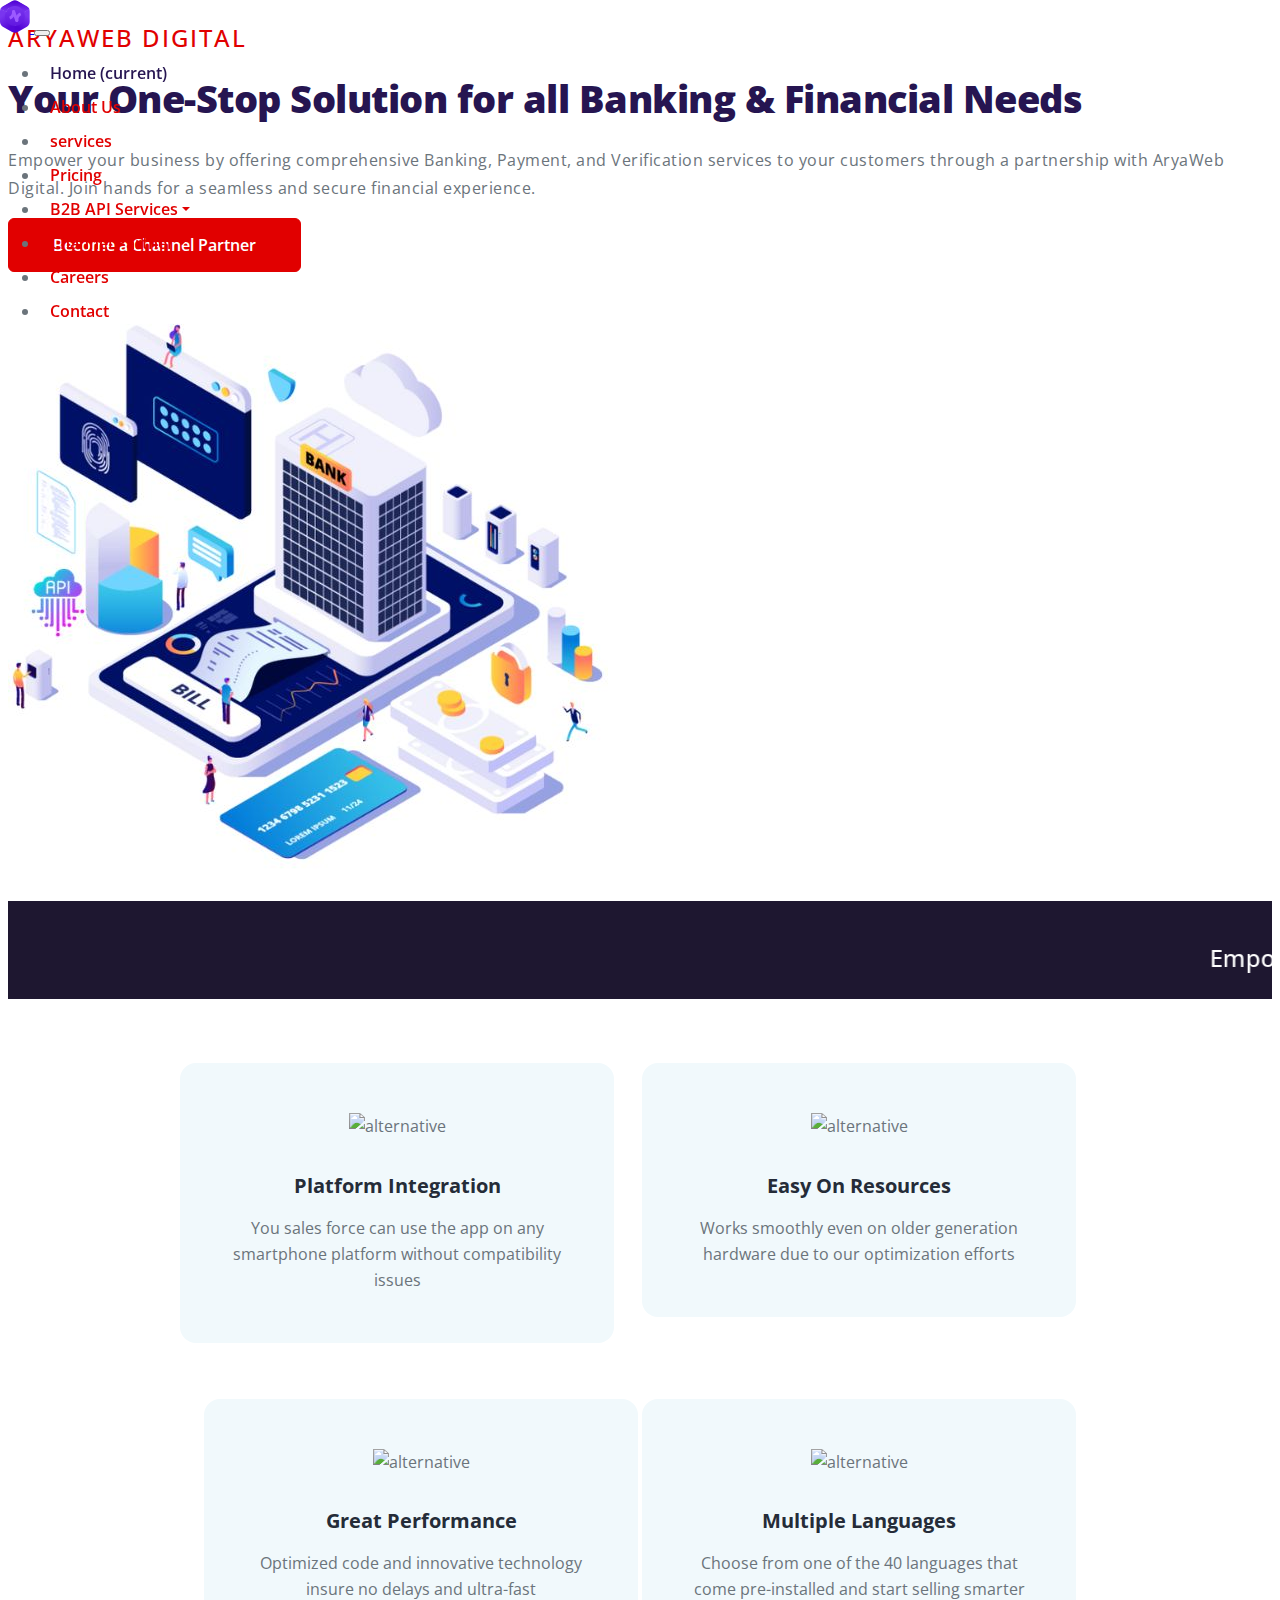
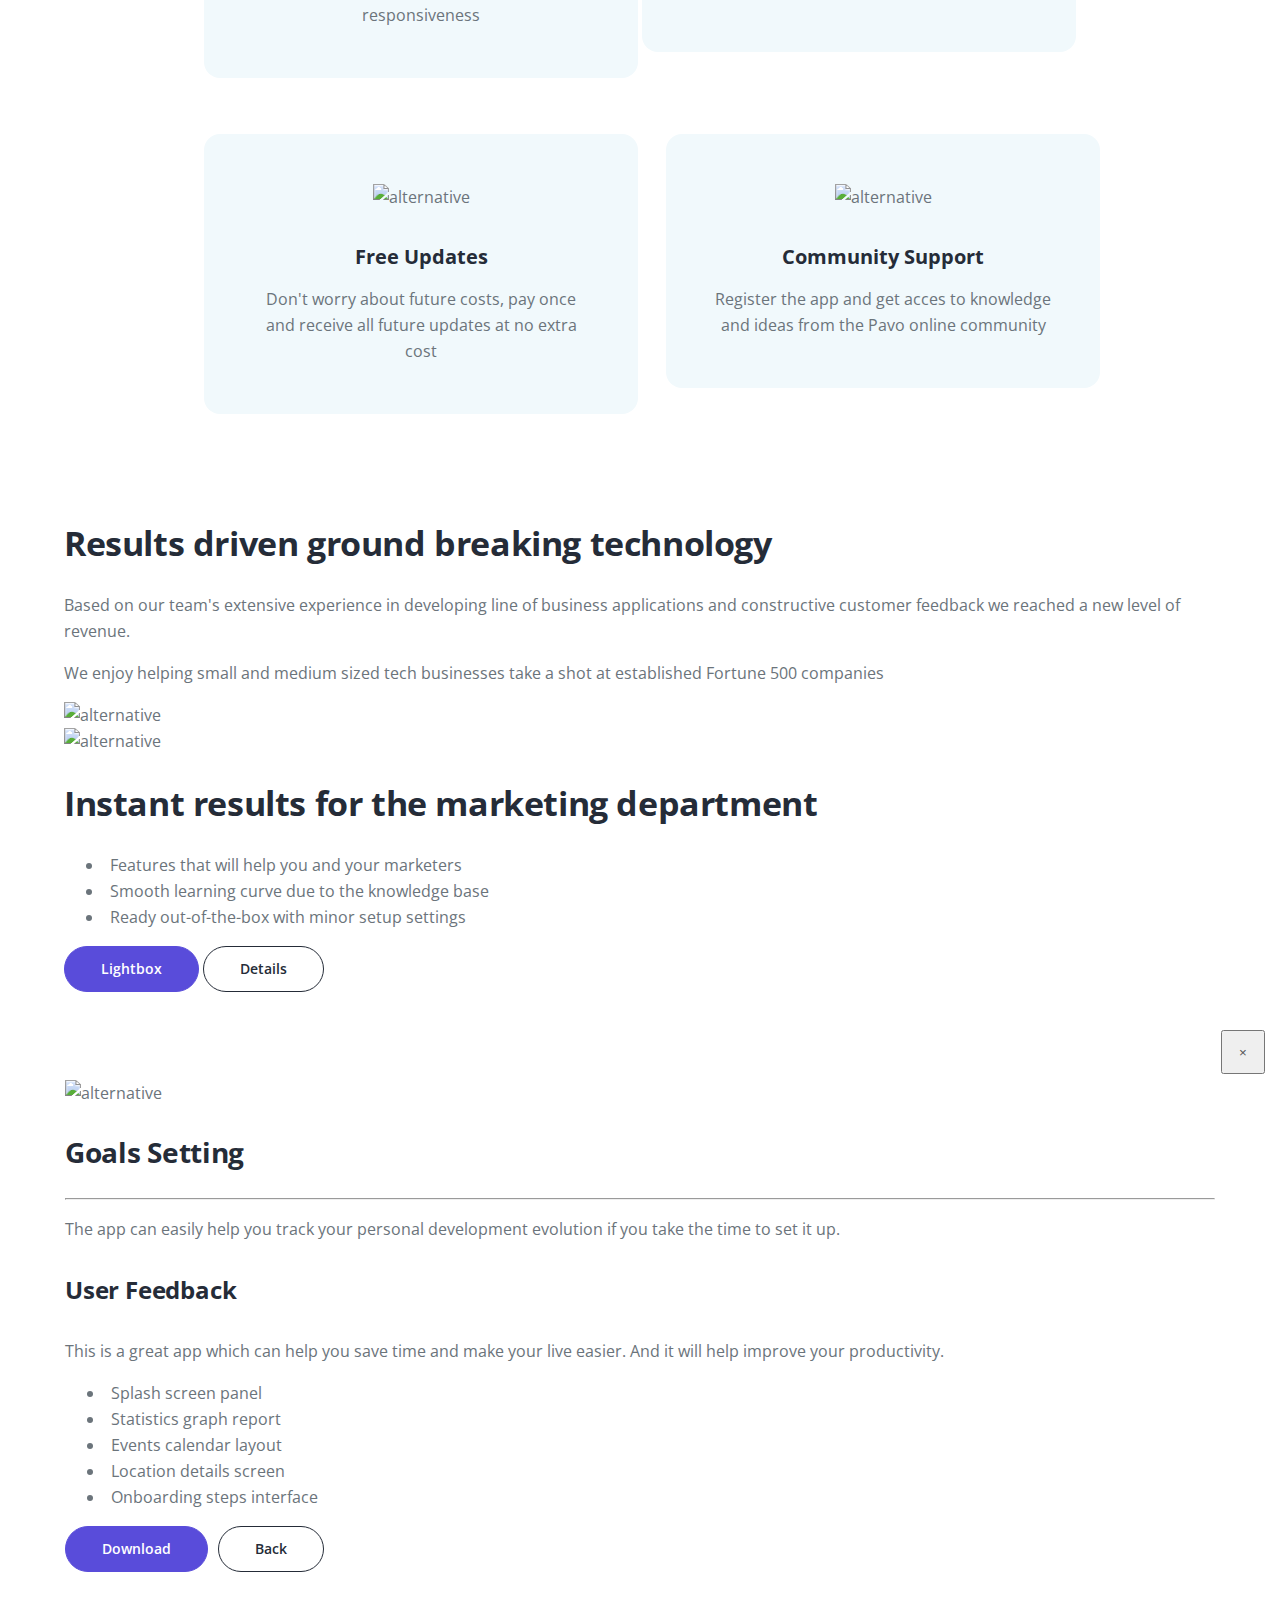
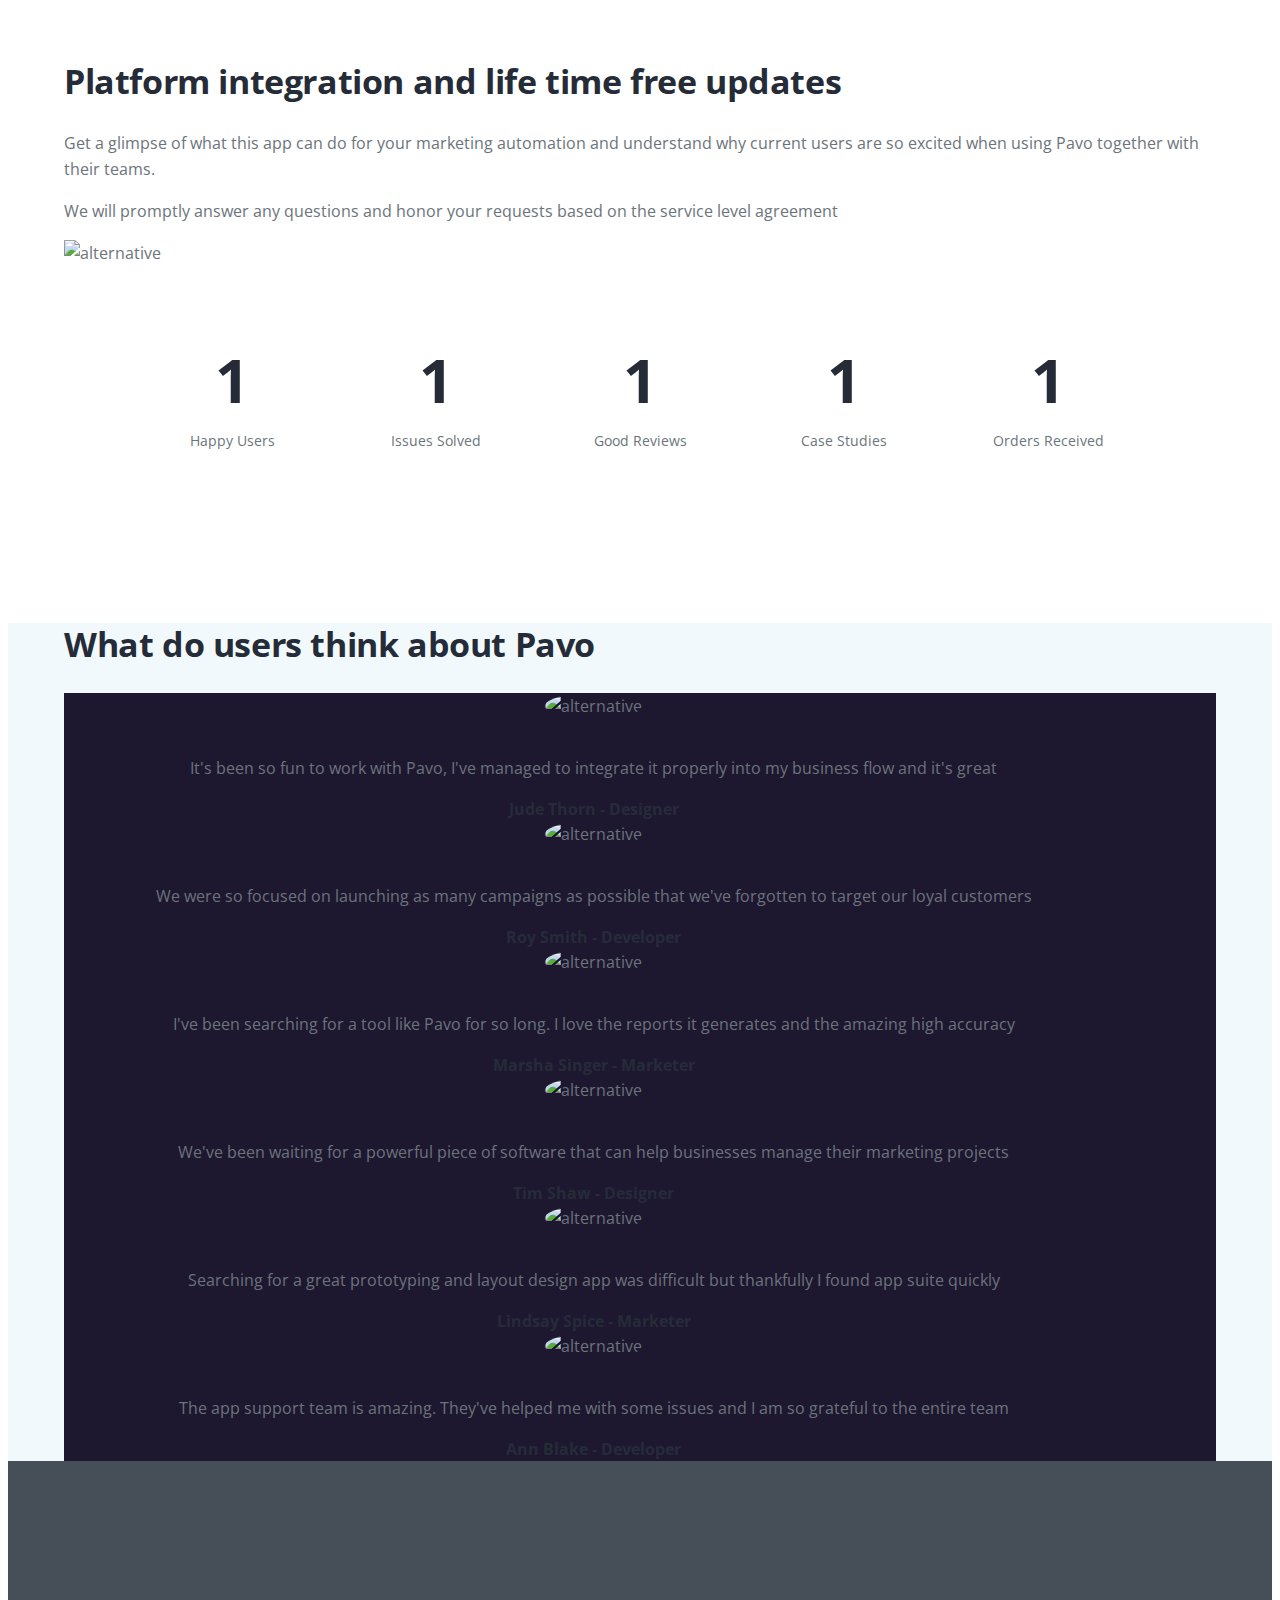
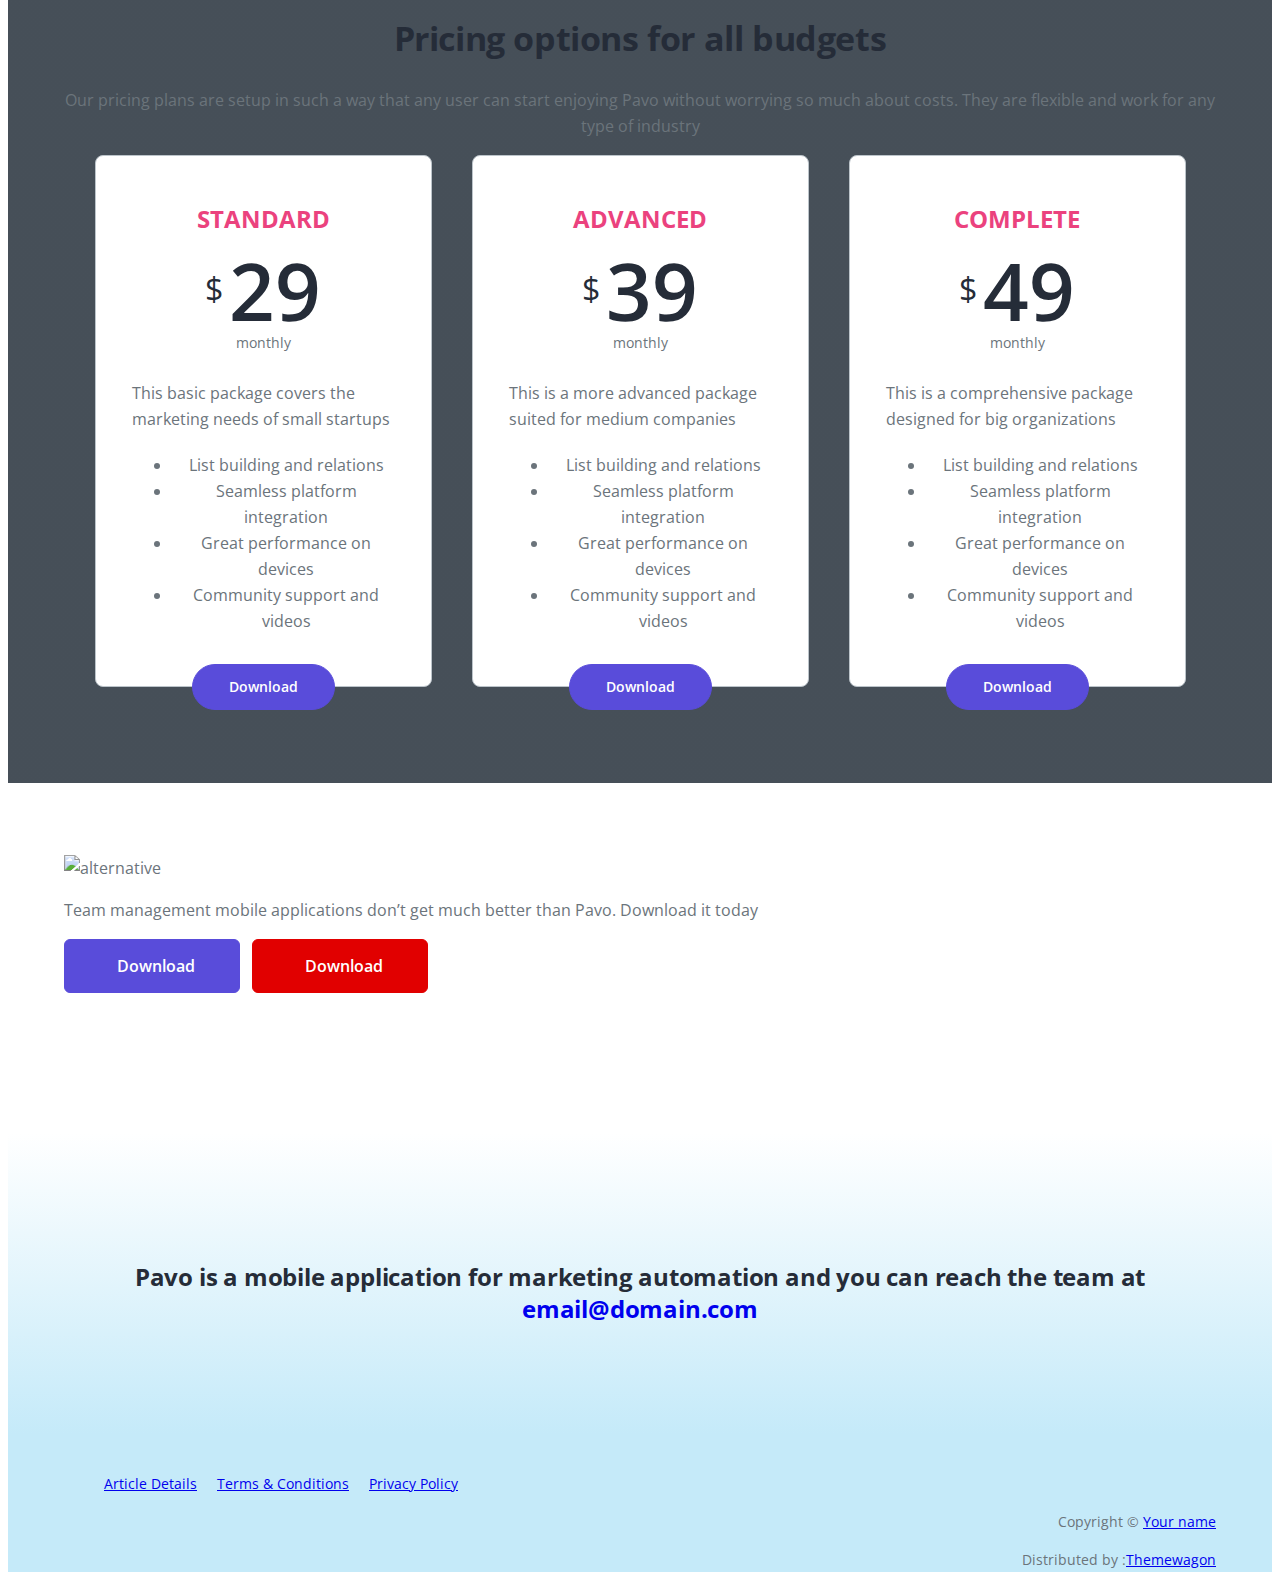
==== index.html @ b7ae52fc "fix : fix the header" ====
<!DOCTYPE html>
<html lang="en">
    <head>
        <meta charset="utf-8" />
        <meta name="viewport" content="width=device-width, initial-scale=1, shrink-to-fit=no" />
        <!-- SEO Meta Tags -->
        <meta name="description" content="Pavo is a mobile app Tailwind CSS HTML template created to help you present benefits, features and information about mobile apps in order to convince visitors to download them" />
        <meta name="author" content="Your name" />
        <!-- OG Meta Tags to improve the way the post looks when you share the page on Facebook, Twitter, LinkedIn -->
        <meta property="og:site_name" content="" /> <!-- website name -->
        <meta property="og:site" content="" /> <!-- website link -->
        <meta property="og:title" content="" /> <!-- title shown in the actual shared post -->
        <meta property="og:description" content="" /> <!-- description shown in the actual shared post -->
        <meta property="og:image" content="" /> <!-- image link, make sure it's jpg -->
        <meta property="og:url" content="" /> <!-- where do you want your post to link to -->
        <meta name="twitter:card" content="summary_large_image" /> <!-- to have large image post format in Twitter -->

        <!-- Webpage Title -->
        <title>Pavo Webpage Title</title>

        <!-- Styles -->
        <link rel="preconnect" href="https://fonts.gstatic.com" />
        <link href="https://fonts.googleapis.com/css2?family=Open+Sans:ital,wght@0,400;0,600;0,700;1,400&display=swap" rel="stylesheet" />
        <link href="css/fontawesome-all.css" rel="stylesheet" />
        <link href="https://unpkg.com/tailwindcss@^2/dist/tailwind.min.css" rel="stylesheet" />
        
        <link href="css/swiper.css" rel="stylesheet" />
        <link href="css/magnific-popup.css" rel="stylesheet" />
        <link href="css/styles.css" rel="stylesheet" />

        <!-- Favicon  -->
        <link rel="icon" href="images/favicon.png" />
    </head>
    <body data-spy="scroll" data-target=".fixed-top">

        <!-- Navigation -->
        <nav class=" fixed-top">
            <div class="sm:px-4 lg:px-8 py-5 flex flex-wrap bg-white items-center justify-between lg:flex-nowrap shadow-lg">
                <!-- Text Logo - Use this if you don't have a graphic logo -->
                <!-- <a class="text-gray-800 font-semibold text-3xl leading-4 no-underline page-scroll" href="index.html">Pavo</a> -->
                <!-- Image Logo -->
                <a class="inline-block mr-4 py-0.5 text-xl whitespace-nowrap hover:no-underline focus:no-underline" href="index.html">
                    <img src="images/logo.svg" alt="alternative" class="h-8" />
                </a>

                <button class="background-transparent border border-solid p-1 border-red-700 rounded text-xl leading-none hover:no-underline focus:no-underline lg:hidden lg:text-gray-500" type="button" data-toggle="offcanvas">
                    <span class="navbar-toggler-icon inline-block w-8 h-8 align-middle"></span>
                </button>

                <div class="navbar-collapse offcanvas-collapse lg:flex lg:flex-grow lg:items-center" id="navbarsExampleDefault">
                    <ul class="pl-0 mt-3 mb-2 ml-auto flex text-sm flex-col list-none lg:mt-0 lg:mb-0 lg:flex-row">
                        <li>
                            <a class="nav-link page-scroll active" href="#header">Home <span class="sr-only">(current)</span></a>
                        </li>
                        <li>
                            <a class="nav-link page-scroll" href="#features">About Us</a>
                        </li>
                        <li>
                            <a class="nav-link page-scroll" href="#details">services</a>
                        </li>
                        <li>
                            <a class="nav-link page-scroll" href="#pricing">Pricing</a>
                        </li>
                        <li class="dropdown">
                            <a class="nav-link dropdown-toggle" href="#" id="dropdown01" data-toggle="dropdown" aria-haspopup="true" aria-expanded="false">B2B API Services</a>
                            <div class="dropdown-menu" aria-labelledby="dropdown01">
                                <a class="dropdown-item page-scroll" href="article.html">Article Details</a>
                                <div class="dropdown-divider"></div>
                                <a class="dropdown-item page-scroll" href="terms.html">Terms Conditions</a>
                                <div class="dropdown-divider"></div>
                                <a class="dropdown-item page-scroll" href="privacy.html">Privacy Policy</a>
                            </div>
                        </li>
                        <li class="dropdown">
                            <a class="nav-link dropdown-toggle" href="#" id="dropdown01" data-toggle="dropdown" aria-haspopup="true" aria-expanded="false">Channel Partner</a>
                            <div class="dropdown-menu" aria-labelledby="dropdown01">
                                <a class="dropdown-item page-scroll" href="article.html">Article Details</a>
                                <div class="dropdown-divider"></div>
                                <a class="dropdown-item page-scroll" href="terms.html">Terms Conditions</a>
                                <div class="dropdown-divider"></div>
                                <a class="dropdown-item page-scroll" href="privacy.html">Privacy Policy</a>
                            </div>
                        </li>
                        <li>
                            <a class="nav-link page-scroll" href="#download">Careers</a>
                        </li>
                        <li>
                            <a class="nav-link page-scroll" href="contact.html">Contact</a>
                        </li>
                    </ul>
                </div> <!-- end of navbar-collapse -->
            </div> <!-- end of container -->
        </nav> <!-- end of navbar -->
        <!-- end of navigation -->

        <!-- Header -->
        <header id="header" class=" py-28 text-center  lg:text-left">
            <div class="max-w-screen-xl mx-auto px-4 flex flex-col justify-center items-center sm:px-8 lg:grid lg:grid-cols-2 lg:gap-x-8">
                <div class="  xl:mr-12">
                    <p class="p-title">AryaWeb Digital</p>
                    <h1 class="h1-large mb-5">Your One-Stop Solution for all Banking & Financial Needs</h1>
                    <p class="p-large mb-8">Empower your business by offering comprehensive Banking, Payment, and Verification services to your customers through a partnership with AryaWeb Digital. Join hands for a seamless and secure financial experience.</p>
                    <a class="btn-solid-lg secondary" href="apply-for-toshani-channel-partner/index.html">Become a Channel Partner</a>
                </div>
                <div class="xl:text-right">
                    <img class="inline" src="images/hero.jpg" alt="alternative" />
                </div>
            </div> <!-- end of container -->
        </header> <!-- end of header -->
        <!-- end of header -->


        <!-- Introduction -->
             <div class="slider-container flex items-center">
                <marquee class="marquee"> <p class="">
                    <span>Empowering Banks and Merchant Aggregators with Comprehensive Payment Solutions across India</span>
                  </p></marquee>
             </div>
        <!-- end of introduction -->


        <!-- Features -->
        <div id="features" class="cards-1">
            <div class="container px-4 sm:px-8 xl:px-4">

                <!-- Card -->
                <div class="card">
                    <div class="card-image">
                        <img src="images/features-icon-1.svg" alt="alternative" />
                    </div>
                    <div class="card-body">
                        <h5 class="card-title">Platform Integration</h5>
                        <p class="mb-4">You sales force can use the app on any smartphone platform without compatibility issues</p>
                    </div>
                </div>
                <!-- end of card -->

                <!-- Card -->
                <div class="card">
                    <div class="card-image">
                        <img src="images/features-icon-2.svg" alt="alternative" />
                    </div>
                    <div class="card-body">
                        <h5 class="card-title">Easy On Resources</h5>
                        <p class="mb-4">Works smoothly even on older generation hardware due to our optimization efforts</p>
                    </div>
                </div>
                <!-- end of card -->

                <!-- Card -->
                <div class="card">
                    <div class="card-image">
                        <img src="images/features-icon-3.svg" alt="alternative" />
                    </div>
                    <div class="card-body">
                        <h5 class="card-title">Great Performance</h5>
                        <p class="mb-4">Optimized code and innovative technology insure no delays and ultra-fast responsiveness</p>
                    </div>
                </div>
                <!-- end of card -->

                <!-- Card -->
                <div class="card">
                    <div class="card-image">
                        <img src="images/features-icon-4.svg" alt="alternative" />
                    </div>
                    <div class="card-body">
                        <h5 class="card-title">Multiple Languages</h5>
                        <p class="mb-4">Choose from one of the 40 languages that come pre-installed and start selling smarter</p>
                    </div>
                </div>
                <!-- end of card -->

                <!-- Card -->
                <div class="card">
                    <div class="card-image">
                        <img src="images/features-icon-5.svg" alt="alternative" />
                    </div>
                    <div class="card-body">
                        <h5 class="card-title">Free Updates</h5>
                        <p class="mb-4">Don't worry about future costs, pay once and receive all future updates at no extra cost</p>
                    </div>
                </div>
                <!-- end of card -->

                <!-- Card -->
                <div class="card">
                    <div class="card-image">
                        <img src="images/features-icon-6.svg" alt="alternative" />
                    </div>
                    <div class="card-body">
                        <h5 class="card-title">Community Support</h5>
                        <p class="mb-4">Register the app and get acces to knowledge and ideas from the Pavo online community</p>
                    </div>
                </div>
                <!-- end of card -->

            </div> <!-- end of container -->
        </div> <!-- end of cards-1 -->
        <!-- end of features -->


        <!-- Details 1 -->
        <div id="details" class="pt-12 pb-16 lg:pt-16">
            <div class="container px-4 sm:px-8 lg:grid lg:grid-cols-12 lg:gap-x-12">
                <div class="lg:col-span-5">
                    <div class="mb-16 lg:mb-0 xl:mt-16">
                        <h2 class="mb-6">Results driven ground breaking technology</h2>
                        <p class="mb-4">Based on our team's extensive experience in developing line of business applications and constructive customer feedback we reached a new level of revenue.</p>
                        <p class="mb-4">We enjoy helping small and medium sized tech businesses take a shot at established Fortune 500 companies</p>
                    </div>
                </div> <!-- end of col -->
                <div class="lg:col-span-7">
                    <div class="xl:ml-14">
                        <img class="inline" src="images/details-1.jpg" alt="alternative" />
                    </div>
                </div> <!-- end of col -->
            </div> <!-- end of container -->
        </div>
        <!-- end of details 1 -->


        <!-- Details 2 -->
        <div class="py-24">
            <div class="container px-4 sm:px-8 lg:grid lg:grid-cols-12 lg:gap-x-12">
                <div class="lg:col-span-7">
                    <div class="mb-12 lg:mb-0 xl:mr-14">
                        <img class="inline" src="images/details-2.jpg" alt="alternative" />
                    </div>
                </div> <!-- end of col -->
                <div class="lg:col-span-5">
                    <div class="xl:mt-12">
                        <h2 class="mb-6">Instant results for the marketing department</h2>
                        <ul class="list mb-7 space-y-2">
                            <li class="flex">
                                <i class="fas fa-chevron-right"></i>
                                <div>Features that will help you and your marketers</div>
                            </li>
                            <li class="flex">
                                <i class="fas fa-chevron-right"></i>
                                <div>Smooth learning curve due to the knowledge base</div>
                            </li>
                            <li class="flex">
                                <i class="fas fa-chevron-right"></i>
                                <div>Ready out-of-the-box with minor setup settings</div>
                            </li>
                        </ul>
                        <a class="btn-solid-reg popup-with-move-anim mr-1.5" href="#details-lightbox">Lightbox</a>
                        <a class="btn-outline-reg" href="article.html">Details</a>
                    </div>
                </div> <!-- end of col -->
            </div> <!-- end of container -->
        </div>
        <!-- end of details 2 -->


        <!-- Details Lightbox -->
        <!-- Lightbox -->
        <div id="details-lightbox" class="lightbox-basic zoom-anim-dialog mfp-hide">
            <div class="lg:grid lg:grid-cols-12 lg:gap-x-8">
                <button title="Close (Esc)" type="button" class="mfp-close x-button">×</button>
                <div class="lg:col-span-8">
                    <div class="mb-12 text-center lg:mb-0 lg:text-left xl:mr-6">
                        <img class="inline rounded-lg" src="images/details-lightbox.jpg" alt="alternative" />
                    </div>
                </div> <!-- end of col -->
                <div class="lg:col-span-4">
                    <h3 class="mb-2">Goals Setting</h3>
                    <hr class="w-11 h-0.5 mt-0.5 mb-4 ml-0 border-none bg-indigo-600" />
                    <p>The app can easily help you track your personal development evolution if you take the time to set it up.</p>
                    <h4 class="mt-7 mb-2.5">User Feedback</h4>
                    <p class="mb-4">This is a great app which can help you save time and make your live easier. And it will help improve your productivity.</p>
                    <ul class="list mb-6 space-y-2">
                        <li class="flex">
                            <i class="fas fa-chevron-right"></i>
                            <div>Splash screen panel</div>
                        </li>
                        <li class="flex">
                            <i class="fas fa-chevron-right"></i>
                            <div>Statistics graph report</div>
                        </li>
                        <li class="flex">
                            <i class="fas fa-chevron-right"></i>
                            <div>Events calendar layout</div>
                        </li>
                        <li class="flex">
                            <i class="fas fa-chevron-right"></i>
                            <div>Location details screen</div>
                        </li>
                        <li class="flex">
                            <i class="fas fa-chevron-right"></i>
                            <div>Onboarding steps interface</div>
                        </li>
                    </ul>
                    <a class="btn-solid-reg mfp-close page-scroll" href="#download">Download</a>
                    <button class="btn-outline-reg mfp-close as-button" type="button">Back</button>
                </div> <!-- end of col -->
            </div> <!-- end of row -->
        </div> <!-- end of lightbox-basic -->
        <!-- end of lightbox -->
        <!-- end of details lightbox -->


        <!-- Details 3 -->
        <div class="pt-16 pb-12">
            <div class="container px-4 sm:px-8 lg:grid lg:grid-cols-12 lg:gap-x-12">
                <div class="lg:col-span-5">
                    <div class="mb-16 lg:mb-0 xl:mt-16">
                        <h2 class="mb-6">Platform integration and life time free updates</h2>
                        <p class="mb-4">Get a glimpse of what this app can do for your marketing automation and understand why current users are so excited when using Pavo
                            together with their teams.</p>
                        <p class="mb-4">We will promptly answer any questions and honor your requests based on the service level agreement</p>
                    </div>
                </div> <!-- end of col -->
                <div class="lg:col-span-7">
                    <div class="ml-14">
                        <img class="inline" src="images/details-3.jpg" alt="alternative" />
                    </div>
                </div> <!-- end of col -->
            </div> <!-- end of container -->
        </div>
        <!-- end of details 3 -->


        <!-- Statistics -->
        <div class="counter">
            <div class="container px-4 sm:px-8">
                
                <!-- Counter -->
                <div id="counter">
                    <div class="cell">
                        <div class="counter-value number-count" data-count="231">1</div>
                        <p class="counter-info">Happy Users</p>
                    </div>
                    <div class="cell">
                        <div class="counter-value number-count" data-count="385">1</div>
                        <p class="counter-info">Issues Solved</p>
                    </div>
                    <div class="cell">
                        <div class="counter-value number-count" data-count="159">1</div>
                        <p class="counter-info">Good Reviews</p>
                    </div>
                    <div class="cell">
                        <div class="counter-value number-count" data-count="127">1</div>
                        <p class="counter-info">Case Studies</p>
                    </div>
                    <div class="cell">
                        <div class="counter-value number-count" data-count="211">1</div>
                        <p class="counter-info">Orders Received</p>
                    </div>
                </div>
                <!-- end of counter -->

            </div> <!-- end of container -->
        </div> <!-- end of counter -->
        <!-- end of statistics -->


        <!-- Testimonials -->
        <div class="slider-1 py-32 bg-gray">
            <div class="container px-4 sm:px-8">
                <h2 class="mb-12 text-center lg:max-w-xl lg:mx-auto">What do users think about Pavo</h2>

                <!-- Card Slider -->
                <div class="slider-container">
                    <div class="swiper-container card-slider">
                        <div class="swiper-wrapper">
                            
                            <!-- Slide -->
                            <div class="swiper-slide">
                                <div class="card">
                                    <img class="card-image" src="images/testimonial-1.jpg" alt="alternative" />
                                    <div class="card-body">
                                        <p class="italic mb-3">It's been so fun to work with Pavo, I've managed to integrate it properly into my business flow and it's great</p>
                                        <p class="testimonial-author">Jude Thorn - Designer</p>
                                    </div>
                                </div>
                            </div> <!-- end of swiper-slide -->
                            <!-- end of slide -->

                            <!-- Slide -->
                            <div class="swiper-slide">
                                <div class="card">
                                    <img class="card-image" src="images/testimonial-2.jpg" alt="alternative" />
                                    <div class="card-body">
                                        <p class="italic mb-3">We were so focused on launching as many campaigns as possible that we've forgotten to target our loyal customers</p>
                                        <p class="testimonial-author">Roy Smith - Developer</p>
                                    </div>
                                </div>
                            </div> <!-- end of swiper-slide -->
                            <!-- end of slide -->

                            <!-- Slide -->
                            <div class="swiper-slide">
                                <div class="card">
                                    <img class="card-image" src="images/testimonial-3.jpg" alt="alternative" />
                                    <div class="card-body">
                                        <p class="italic mb-3">I've been searching for a tool like Pavo for so long. I love the reports it generates and the amazing high accuracy</p>
                                        <p class="testimonial-author">Marsha Singer - Marketer</p>
                                    </div>
                                </div>
                            </div> <!-- end of swiper-slide -->
                            <!-- end of slide -->

                            <!-- Slide -->
                            <div class="swiper-slide">
                                <div class="card">
                                    <img class="card-image" src="images/testimonial-4.jpg" alt="alternative" />
                                    <div class="card-body">
                                        <p class="italic mb-3">We've been waiting for a powerful piece of software that can help businesses manage their marketing projects</p>
                                        <p class="testimonial-author">Tim Shaw - Designer</p>
                                    </div>
                                </div>
                            </div> <!-- end of swiper-slide -->
                            <!-- end of slide -->

                            <!-- Slide -->
                            <div class="swiper-slide">
                                <div class="card">
                                    <img class="card-image" src="images/testimonial-5.jpg" alt="alternative" />
                                    <div class="card-body">
                                        <p class="italic mb-3">Searching for a great prototyping and layout design app was difficult but thankfully I found app suite quickly</p>
                                        <p class="testimonial-author">Lindsay Spice - Marketer</p>
                                    </div>
                                </div>
                            </div> <!-- end of swiper-slide -->
                            <!-- end of slide -->

                            <!-- Slide -->
                            <div class="swiper-slide">
                                <div class="card">
                                    <img class="card-image" src="images/testimonial-6.jpg" alt="alternative" />
                                    <div class="card-body">
                                        <p class="italic mb-3">The app support team is amazing. They've helped me with some issues and I am so grateful to the entire team</p>
                                        <p class="testimonial-author">Ann Blake - Developer</p>
                                    </div>
                                </div>
                            </div> <!-- end of swiper-slide -->
                            <!-- end of slide -->

                        </div> <!-- end of swiper-wrapper -->

                        <!-- Add Arrows -->
                        <div class="swiper-button-next"></div>
                        <div class="swiper-button-prev"></div>
                        <!-- end of add arrows -->

                    </div> <!-- end of swiper-container -->
                </div> <!-- end of slider-container -->
                <!-- end of card slider -->

            </div> <!-- end of container -->
        </div> <!-- end of slider-1 -->
        <!-- end of testimonials -->


        <!-- Pricing -->
        <div id="pricing" class="cards-2">
            <div class="absolute bottom-0 h-40 w-full bg-white"></div>
            <div class="container px-4 pb-px sm:px-8">
                <h2 class="mb-2.5 text-white lg:max-w-xl lg:mx-auto">Pricing options for all budgets</h2>
                <p class="mb-16 text-white lg:max-w-3xl lg:mx-auto"> Our pricing plans are setup in such a way that any user can start enjoying Pavo without worrying so much about costs. They are flexible and work for any type of industry </p>

                <!-- Card-->
                <div class="card">
                    <div class="card-body">
                        <div class="card-title">STANDARD</div>
                        <div class="price"><span class="currency">$</span><span class="value">29</span></div>
                        <div class="frequency">monthly</div>
                        <p>This basic package covers the marketing needs of small startups</p>
                        <ul class="list mb-7 space-y-2 text-left">
                            <li class="flex">
                                <i class="fas fa-chevron-right"></i>
                                <div>List building and relations</div>
                            </li>
                            <li class="flex">
                                <i class="fas fa-chevron-right"></i>
                                <div>Seamless platform integration</div>
                            </li>
                            <li class="flex">
                                <i class="fas fa-chevron-right"></i>
                                <div>Great performance on devices</div>
                            </li>
                            <li class="flex">
                                <i class="fas fa-chevron-right"></i>
                                <div>Community support and videos</div>
                            </li>
                        </ul>
                        <div class="button-wrapper">
                            <a class="btn-solid-reg page-scroll" href="#download">Download</a>
                        </div>
                    </div>
                </div> <!-- end of card -->
                <!-- end of card -->

                <!-- Card-->
                <div class="card">
                    <div class="card-body">
                        <div class="card-title">ADVANCED</div>
                        <div class="price"><span class="currency">$</span><span class="value">39</span></div>
                        <div class="frequency">monthly</div>
                        <p>This is a more advanced package suited for medium companies</p>
                        <ul class="list mb-7 space-y-2 text-left">
                            <li class="flex">
                                <i class="fas fa-chevron-right"></i>
                                <div>List building and relations</div>
                            </li>
                            <li class="flex">
                                <i class="fas fa-chevron-right"></i>
                                <div>Seamless platform integration</div>
                            </li>
                            <li class="flex">
                                <i class="fas fa-chevron-right"></i>
                                <div>Great performance on devices</div>
                            </li>
                            <li class="flex">
                                <i class="fas fa-chevron-right"></i>
                                <div>Community support and videos</div>
                            </li>
                        </ul>
                        <div class="button-wrapper">
                            <a class="btn-solid-reg page-scroll" href="#download">Download</a>
                        </div>
                    </div>
                </div> <!-- end of card -->
                <!-- end of card -->

                <!-- Card-->
                <div class="card">
                    <div class="card-body">
                        <div class="card-title">COMPLETE</div>
                        <div class="price"><span class="currency">$</span><span class="value">49</span></div>
                        <div class="frequency">monthly</div>
                        <p>This is a comprehensive package designed for big organizations</p>
                        <ul class="list mb-7 text-left space-y-2">
                            <li class="flex">
                                <i class="fas fa-chevron-right"></i>
                                <div>List building and relations</div>
                            </li>
                            <li class="flex">
                                <i class="fas fa-chevron-right"></i>
                                <div>Seamless platform integration</div>
                            </li>
                            <li class="flex">
                                <i class="fas fa-chevron-right"></i>
                                <div>Great performance on devices</div>
                            </li>
                            <li class="flex">
                                <i class="fas fa-chevron-right"></i>
                                <div>Community support and videos</div>
                            </li>
                        </ul>
                        <div class="button-wrapper">
                            <a class="btn-solid-reg page-scroll" href="#download">Download</a>
                        </div>
                    </div>
                </div> <!-- end of card -->
                <!-- end of card -->

            </div> <!-- end of container -->
        </div> <!-- end of cards-2 -->
        <!-- end of pricing -->


        <!-- Conclusion -->
        <div id="download" class="basic-5">
            <div class="container px-4 sm:px-8 lg:grid lg:grid-cols-2">
                <div class="mb-16 lg:mb-0">
                    <img src="images/conclusion-smartphone.png" alt="alternative" />
                </div>
                <div class="lg:mt-24 xl:mt-44 xl:ml-12">
                    <p class="mb-9 text-gray-800 text-3xl leading-10">Team management mobile applications don’t get much better than Pavo. Download it today</p>
                    <a class="btn-solid-lg" href="#your-link"><i class="fab fa-apple"></i>Download</a>
                    <a class="btn-solid-lg secondary" href="#your-link"><i class="fab fa-google-play"></i>Download</a>
                </div>
            </div> <!-- end of container -->
        </div> <!-- end of basic-5 -->
        <!-- end of conclusion -->


        <!-- Footer -->
        <div class="footer">
            <div class="container px-4 sm:px-8">
                <h4 class="mb-8 lg:max-w-3xl lg:mx-auto">Pavo is a mobile application for marketing automation and you can reach the team at <a class="text-indigo-600 hover:text-gray-500" href="mailto:email@domain.com">email@domain.com</a></h4>
                <div class="social-container">
                    <span class="fa-stack">
                        <a href="#your-link">
                            <i class="fas fa-circle fa-stack-2x"></i>
                            <i class="fab fa-facebook-f fa-stack-1x"></i>
                        </a>
                    </span>
                    <span class="fa-stack">
                        <a href="#your-link">
                            <i class="fas fa-circle fa-stack-2x"></i>
                            <i class="fab fa-twitter fa-stack-1x"></i>
                        </a>
                    </span>
                    <span class="fa-stack">
                        <a href="#your-link">
                            <i class="fas fa-circle fa-stack-2x"></i>
                            <i class="fab fa-pinterest-p fa-stack-1x"></i>
                        </a>
                    </span>
                    <span class="fa-stack">
                        <a href="#your-link">
                            <i class="fas fa-circle fa-stack-2x"></i>
                            <i class="fab fa-instagram fa-stack-1x"></i>
                        </a>
                    </span>
                    <span class="fa-stack">
                        <a href="#your-link">
                            <i class="fas fa-circle fa-stack-2x"></i>
                            <i class="fab fa-youtube fa-stack-1x"></i>
                        </a>
                    </span>
                </div> <!-- end of social-container -->
            </div> <!-- end of container -->
        </div> <!-- end of footer -->
        <!-- end of footer -->


        <!-- Copyright -->
        <div class="copyright">
            <div class="container px-4 sm:px-8 lg:grid lg:grid-cols-3">
                <ul class="mb-4 list-unstyled p-small">
                    <li class="mb-2"><a href="article.html">Article Details</a></li>
                    <li class="mb-2"><a href="terms.html">Terms & Conditions</a></li>
                    <li class="mb-2"><a href="privacy.html">Privacy Policy</a></li>
                </ul>
                <p class="pb-2 p-small statement">Copyright © <a href="#your-link" class="no-underline">Your name</a></p>

                <p class="pb-2 p-small statement">Distributed by :<a href="https://themewagon.com/" class="no-underline">Themewagon</a></p>
            </div> 

        <!-- end of container -->
        </div> <!-- end of copyright -->
        <!-- end of copyright -->


        <!-- Scripts -->
        <script src="js/jquery.min.js"></script> <!-- jQuery for JavaScript plugins -->
        <script src="js/jquery.easing.min.js"></script> <!-- jQuery Easing for smooth scrolling between anchors -->
        <script src="js/swiper.min.js"></script> <!-- Swiper for image and text sliders -->
        <script src="js/jquery.magnific-popup.js"></script> <!-- Magnific Popup for lightboxes -->
        <script src="js/scripts.js"></script> <!-- Custom scripts -->
    </body>
</html>
---- css/styles.css ----
/* Description: Master CSS file */

/*****************************************
Table Of Contents:
- General Styles
- Navigation
- Header
- Features
- Details Lightbox
- Statistics
- Testimonials
- Pricing
- Conclusion
- Footer
- Copyright
- Back To Top Button
- Media Queries
******************************************/

/*****************************************
Colors:
- Backgrounds - light gray #f1f9fc
- Buttons, icons - purple #594cda
- Buttons, icons - red #eb427e
- Headings text - black #252c38
- Body text - dark gray #6b747b
******************************************/

/**************************/
/*     General Styles     */
/**************************/

body,
p {
    color: #6b747b;
    font: 400 1rem/1.625rem "Open Sans", sans-serif;
}

h1 {
    color: #252c38;
    font-weight: 700;
    font-size: 2.5rem;
    line-height: 3.125rem;
    letter-spacing: -0.5px;
}

h2 {
    color: #252c38;
    font-weight: 700;
    font-size: 2.125rem;
    line-height: 2.625rem;
    letter-spacing: -0.4px;
}

h3 {
    color: #252c38;
    font-weight: 700;
    font-size: 1.75rem;
    line-height: 2.25rem;
    letter-spacing: -0.3px;
}

h4 {
    color: #252c38;
    font-weight: 700;
    font-size: 1.5rem;
    line-height: 2rem;
    letter-spacing: -0.2px;
}

h5 {
    color: #252c38;
    font-weight: 700;
    font-size: 1.25rem;
    line-height: 1.625rem;
}

h6 {
    color: #252c38;
    font-weight: 700;
    font-size: 1rem;
    line-height: 1.375rem;
}

.h1-large {
    font-size: 2.5rem;
    line-height: 3.5rem;
    font-weight: 900;
    color: #261551;
}

.p-large {
    font-size: 1rem;
    line-height: 1.75rem;
    letter-spacing: 0.5px;
    
}
.p-title{
    font-size: 1.5rem;
    line-height: 1.75rem;
    margin-bottom: 8px;
    letter-spacing: 2px;
    color: #E10000;
    text-transform: uppercase;
    font-weight: 500;
}
.p-small {
    font-size: 0.875rem;
    line-height: 1.5rem;
}

.bg-gray {
    background-color: #f1f9fc;
}

.container {
    margin-left: auto;
    margin-right: auto;
}

.btn-solid-reg {
    display: inline-block;
    padding: 1.375rem 2.25rem 1.375rem 2.25rem;
    border: 1px solid #594cda;
    border-radius: 32px;
    background-color: #594cda;
    color: #ffffff;
    font-weight: 600;
    font-size: 0.875rem;
    line-height: 0;
    text-decoration: none;
    transition: all 0.2s;
}

.btn-solid-reg:hover {
    border: 1px solid #594cda;
    background-color: transparent;
    color: #594cda; /* needs to stay here because of the color property of a tag */
    text-decoration: none;
}

.btn-solid-lg {
    display: inline-block;
    padding: 1.625rem 2.75rem 1.625rem 2.75rem;
    border: 1px solid #594cda;
    border-radius: 6px;
    background-color: #594cda;
    color: #ffffff;
    font-weight: 600;
    font-size: 1rem;
    line-height: 0;
    text-decoration: none;
    transition: all 0.2s;
    margin-right: 0.25rem;
    margin-bottom: 1.25rem;
    margin-left: 0.25rem;
}

.btn-solid-lg:hover {
    border: 1px solid #594cda;
    background-color: transparent;
    color: #594cda; /* needs to stay here because of the color property of a tag */
    text-decoration: none;
}

.btn-solid-lg .fab {
    margin-right: 0.5rem;
    font-size: 1.25rem;
    line-height: 0;
    vertical-align: top;
}

.btn-solid-lg .fab.fa-google-play {
    font-size: 1rem;
}

.btn-solid-lg.secondary {
    border: 1px solid #E10000;
    background-color: #E10000;
}

.btn-solid-lg.secondary:hover {
    border: 1px solid #E10000;
    background: transparent;
    color: #E10000; /* needs to stay here because of the color property of a tag */
}

.btn-outline-reg {
    display: inline-block;
    padding: 1.375rem 2.25rem 1.375rem 2.25rem;
    border: 1px solid #252c38;
    border-radius: 32px;
    background-color: transparent;
    color: #252c38;
    font-weight: 600;
    font-size: 0.875rem;
    line-height: 0;
    text-decoration: none;
    transition: all 0.2s;
}

.btn-outline-reg:hover {
    background-color: #252c38;
    color: #ffffff;
    text-decoration: none;
}

.btn-outline-lg {
    display: inline-block;
    padding: 1.625rem 2.75rem 1.625rem 2.75rem;
    border: 1px solid #252c38;
    border-radius: 32px;
    background-color: transparent;
    color: #252c38;
    font-weight: 600;
    font-size: 0.875rem;
    line-height: 0;
    text-decoration: none;
    transition: all 0.2s;
}

.btn-outline-lg:hover {
    background-color: #252c38;
    color: #ffffff;
    text-decoration: none;
}

.btn-outline-sm {
    display: inline-block;
    padding: 1rem 1.5rem 1rem 1.5rem;
    border: 1px solid #252c38;
    border-radius: 32px;
    background-color: transparent;
    color: #252c38;
    font-weight: 600;
    font-size: 0.875rem;
    line-height: 0;
    text-decoration: none;
    transition: all 0.2s;
}

.btn-outline-sm:hover {
    background-color: #252c38;
    color: #ffffff;
    text-decoration: none;
}

.list .fas {
    color: #594cda;
    font-size: 0.75rem;
    line-height: 1.625rem;
}

.list div {
    flex: 1 1 0%;
    margin-left: 0.375rem;
}

.form-group {
    position: relative;
    margin-bottom: 1.25rem;
}

.label-control {
    position: absolute;
    top: 0.875rem;
    left: 1.875rem;
    color: #7d838a;
    opacity: 1;
    font-size: 0.875rem;
    line-height: 1.5rem;
    cursor: text;
    transition: all 0.2s ease;
}

.form-control-input:focus + .label-control,
.form-control-input.notEmpty + .label-control,
.form-control-textarea:focus + .label-control,
.form-control-textarea.notEmpty + .label-control {
    top: 0.125rem;
    color: #6b747b;
    opacity: 1;
    font-size: 0.75rem;
    font-weight: 700;
}

.form-control-input,
.form-control-select {
    display: block; /* needed for proper display of the label in Firefox, IE, Edge */
    width: 100%;
    padding-top: 1.125rem;
    padding-bottom: 0.125rem;
    padding-left: 1.8125rem;
    border: 1px solid #d0d5e2;
    border-radius: 25px;
    background-color: #ffffff;
    color: #6b747b;
    font-size: 0.875rem;
    line-height: 1.875rem;
    transition: all 0.2s;
    -webkit-appearance: none; /* removes inner shadow on form inputs on ios safari */
}

.form-control-select {
    padding-top: 0.5rem;
    padding-bottom: 0.5rem;
    height: 3.25rem;
    color: #7d838a;
}

select {
    /* you should keep these first rules in place to maintain cross-browser behavior */
    -webkit-appearance: none;
    -moz-appearance: none;
    -ms-appearance: none;
    -o-appearance: none;
    appearance: none;
    background-image: url("../images/down-arrow.png");
    background-position: 96% 50%;
    background-repeat: no-repeat;
    outline: none;
}

.form-control-textarea {
    display: block; /* used to eliminate a bottom gap difference between Chrome and IE/FF */
    width: 100%;
    height: 14rem; /* used instead of html rows to normalize height between Chrome and IE/FF */
    padding-top: 1.5rem;
    padding-left: 1.3125rem;
    border: 1px solid #d0d5e2;
    border-radius: 4px;
    background-color: #ffffff;
    color: #6b747b;
    font-size: 0.875rem;
    line-height: 1.5rem;
    transition: all 0.2s;
}

.form-control-input:focus,
.form-control-select:focus,
.form-control-textarea:focus {
    border: 1px solid #a1a1a1;
    outline: none; /* Removes blue border on focus */
}

.form-control-input:hover,
.form-control-select:hover,
.form-control-textarea:hover {
    border: 1px solid #a1a1a1;
}

.checkbox {
    font-size: 0.75rem;
    line-height: 1.25rem;
}

input[type="checkbox"] {
    vertical-align: -10%;
    margin-right: 0.5rem;
}

.form-control-submit-button {
    display: inline-block;
    width: 100%;
    height: 3.25rem;
    border: 1px solid #594cda;
    border-radius: 32px;
    background-color: #594cda;
    color: #252c38;
    font-weight: 600;
    font-size: 0.875rem;
    line-height: 0;
    cursor: pointer;
    transition: all 0.2s;
}

.form-control-submit-button:hover {
    border: 1px solid #252c38;
    background-color: transparent;
    color: #252c38;
}

/* Fade-move Animation For Details Lightbox - Magnific Popup */
/* at start */
.my-mfp-slide-bottom .zoom-anim-dialog {
    opacity: 0;
    transition: all 0.2s ease-out;
    -webkit-transform: translateY(-1.25rem) perspective(37.5rem) rotateX(10deg);
    -ms-transform: translateY(-1.25rem) perspective(37.5rem) rotateX(10deg);
    transform: translateY(-1.25rem) perspective(37.5rem) rotateX(10deg);
}

/* animate in */
.my-mfp-slide-bottom.mfp-ready .zoom-anim-dialog {
    opacity: 1;
    -webkit-transform: translateY(0) perspective(37.5rem) rotateX(0);
    -ms-transform: translateY(0) perspective(37.5rem) rotateX(0);
    transform: translateY(0) perspective(37.5rem) rotateX(0);
}

/* animate out */
.my-mfp-slide-bottom.mfp-removing .zoom-anim-dialog {
    opacity: 0;
    -webkit-transform: translateY(-0.625rem) perspective(37.5rem) rotateX(10deg);
    -ms-transform: translateY(-0.625rem) perspective(37.5rem) rotateX(10deg);
    transform: translateY(-0.625rem) perspective(37.5rem) rotateX(10deg);
}

/* dark overlay, start state */
.my-mfp-slide-bottom.mfp-bg {
    opacity: 0;
    transition: opacity 0.2s ease-out;
}

/* animate in */
.my-mfp-slide-bottom.mfp-ready.mfp-bg {
    opacity: 0.8;
}
/* animate out */
.my-mfp-slide-bottom.mfp-removing.mfp-bg {
    opacity: 0;
}
/* end of fade-move animation for details lightbox - magnific popup */

/**********************/
/*     Navigation     */
/**********************/

.navbar {
    position: relative;
    background-color: #f1f9fc;
    padding: 0.5rem 1rem;
    flex-flow: row wrap;
    justify-content: space-between;
    align-items: center;
    font-weight: 600;
    font-size: 0.875rem;
    line-height: 0.75rem;
    transition: all 0.2s ease;
}

.fixed-top {
    position: fixed;
    top: 0;
    right: 0;
    left: 0;
    z-index: 1030;
}

.navbar-toggler-icon {
    content: "";
    background-image: url("data:image/svg+xml,%3csvg xmlns='http://www.w3.org/2000/svg' width='30' height='30' viewBox='0 0 30 30'%3e%3cpath stroke='rgba%280, 0, 0, 0.5%29' stroke-linecap='round' stroke-miterlimit='10' stroke-width='2' d='M4 7h22M4 15h22M4 23h22'/%3e%3c/svg%3e");
    background-repeat: no-repeat;
    background-position: center center;
    background-size: 100% 100%;
}

.navbar-collapse {
    flex-basis: 100%;
}

.offcanvas-collapse {
    position: fixed;
    top: 3.25rem; /* adjusts the height between the top of the page and the offcanvas menu */
    bottom: 0;
    left: 100%;
    width: 100%;
    padding-right: 1rem;
    padding-left: 1rem;
    overflow-y: auto;
    visibility: hidden;
    background-color: #f1f9fc;
    transition: visibility 0.3s ease-in-out, -webkit-transform 0.3s ease-in-out;
    transition: transform 0.3s ease-in-out, visibility 0.3s ease-in-out;
    transition: transform 0.3s ease-in-out, visibility 0.3s ease-in-out, -webkit-transform 0.3s ease-in-out;
}

.offcanvas-collapse.open {
    visibility: visible;
    -webkit-transform: translateX(-100%);
    transform: translateX(-100%);
}

.nav-link {
    display: block;
    padding-top: 0.625rem;
    font-size: 1rem;
    font-weight: 600;
    -webkit-font-smoothing: antialiased;
    padding-bottom: 0.625rem;
    letter-spacing: normalize;
    /* color: #6b747b; */
    color: #E10000;
    text-decoration: none;
    line-height: 0.875rem;
    transition: all 0.2s ease;
}

.dropdown-toggle {
    white-space: nowrap;
}

.dropdown-toggle::after {
    display: inline-block;
    margin-left: 0.255em;
    vertical-align: 0.255em;
    content: "";
    border-top: 0.3em solid;
    border-right: 0.3em solid transparent;
    border-bottom: 0;
    border-left: 0.3em solid transparent;
}

.dropdown-toggle:empty::after {
    margin-left: 0;
}

.dropdown.show > a,
.nav-link:hover,
.nav-link.active {
    color: #261551;
    text-decoration: none;
}

.dropdown-menu {
    top: 100%;
    left: 0;
    z-index: 1000;
    display: none;
    min-width: 10rem;
    padding: 0.5rem 0;
    margin: 0.5rem 0;
    font-size: 1rem;
    color: #212529;
    list-style: none;
    background-color: #f1f9fc;
    background-clip: padding-box;
    border-radius: 0.25rem;
    animation: fadeDropdown 0.2s; /* required for the fade animation */
}

.burger{
    color : #f00 !important;
}

@keyframes fadeDropdown {
    0% {
        opacity: 0;
    }

    100% {
        opacity: 1;
    }
}

.dropdown-menu.show {
    display: block;
    top: 90%;
    left: auto;
}

.dropdown-item {
    display: block;
    width: 100%;
    padding: 0.5rem 1.5rem;
    clear: both;
    text-align: inherit;
    white-space: nowrap;
    background-color: transparent;
    color: #6b747b;
    font-weight: 600;
    font-size: 0.875rem;
    line-height: 0.875rem;
    text-decoration: none;
}

.dropdown-item:hover,
.dropdown-item:focus {
    text-decoration: none;
    background-color: #f1f9fc;
    color: #ff6e84;
}

.dropdown-divider {
    overflow: hidden;
    width: 100%;
    height: 1px;
    margin: 0.5rem auto 0.5rem auto;
    background-color: #d4dce2;
}
/* end of dropdown menu */

/*****************/
/*    Header     */
/*****************/
.header {
    background: linear-gradient(rgba(197, 234, 249, 1), rgba(255, 255, 255, 1));
}

/********************/
/*     Features     */
/********************/
.cards-1 {
    padding-top: 4rem;
    padding-bottom: 1.5rem;
    text-align: center;
}

.cards-1 .card {
    margin-bottom: 3.5rem;
    padding: 3.125rem 1rem 2.125rem 1rem;
    border: none;
    border-radius: 16px;
    background-color: #f1f9fc;
}

.cards-1 .card-image {
    margin-bottom: 1.5rem;
}

.cards-1 .card-image img {
    width: 70px;
    height: 70px;
    margin-right: auto;
    margin-left: auto;
}

.cards-1 .card-body {
    padding: 0;
}

.cards-1 .card-title {
    margin-bottom: 0.375rem;
}

/****************************/
/*     Details Lightbox     */
/****************************/
.lightbox-basic {
    position: relative;
    max-width: 1150px;
    margin: 2.5rem auto;
    padding: 3rem 1rem;
    background-color: #ffffff;
    text-align: left;
}

/* Action Button */
.lightbox-basic .btn-solid-reg.mfp-close {
    position: relative;
    width: auto;
    height: auto;
    color: #ffffff;
    opacity: 1;
    font-weight: 600;
    font-family: "Open Sans";
}

.lightbox-basic .btn-solid-reg.mfp-close:hover {
    color: #594cda;
}
/* end of action Button */

/* Back Button */
.lightbox-basic .btn-outline-reg.mfp-close.as-button {
    position: relative;
    display: inline-block;
    width: auto;
    height: auto;
    margin-left: 0.375rem;
    padding: 1.375rem 2.25rem 1.375rem 2.25rem;
    border: 1px solid #252c38;
    background-color: transparent;
    color: #252c38;
    opacity: 1;
    font-family: "Open Sans";
}

.lightbox-basic .btn-outline-reg.mfp-close.as-button:hover {
    background-color: #252c38;
    color: #ffffff;
}
/* end of back button */

/* Close X Button */
.lightbox-basic button.mfp-close.x-button {
    position: absolute;
    top: -2px;
    right: -2px;
    width: 44px;
    height: 44px;
    color: #555555;
}
/* end of close x button */

/**********************/
/*     Statistics     */
/**********************/
.counter {
    padding-top: 2rem;
    padding-bottom: 4.5rem;
    text-align: center;
}

.counter #counter {
    margin-bottom: 0.75rem;
}

.counter #counter .cell {
    display: inline-block;
    width: 120px;
    margin-right: 1.75rem;
    margin-bottom: 3.5rem;
    margin-left: 1.75rem;
    vertical-align: top;
}

.counter #counter .counter-value {
    color: #252c38;
    font-weight: 700;
    font-size: 3.25rem;
    line-height: 3.75rem;
    vertical-align: middle;
}

.counter #counter .counter-info {
    margin-bottom: 0;
    font-size: 0.875rem;
    vertical-align: middle;
}

/************************/
/*     Testimonials     */
/************************/

.slider-1 .slider-container {
    position: relative;
}

.slider-1 .swiper-container {
    position: static;
    width: 86%;
    text-align: center;
}

.slider-1 .swiper-button-prev:focus,
.slider-1 .swiper-button-next:focus {
    /* even if you can't see it chrome you can see it on mobile device */
    outline: none;
}

.slider-1 .swiper-button-prev {
    left: -14px;
    background-image: url("data:image/svg+xml;charset=utf-8,%3Csvg%20xmlns%3D'http%3A%2F%2Fwww.w3.org%2F2000%2Fsvg'%20viewBox%3D'0%200%2028%2044'%3E%3Cpath%20d%3D'M0%2C22L22%2C0l2.1%2C2.1L4.2%2C22l19.9%2C19.9L22%2C44L0%2C22L0%2C22L0%2C22z'%20fill%3D'%23707375'%2F%3E%3C%2Fsvg%3E");
    background-size: 18px 28px;
}

.slider-1 .swiper-button-next {
    right: -14px;
    background-image: url("data:image/svg+xml;charset=utf-8,%3Csvg%20xmlns%3D'http%3A%2F%2Fwww.w3.org%2F2000%2Fsvg'%20viewBox%3D'0%200%2028%2044'%3E%3Cpath%20d%3D'M27%2C22L27%2C22L5%2C44l-2.1-2.1L22.8%2C22L2.9%2C2.1L5%2C0L27%2C22L27%2C22z'%20fill%3D'%23707375'%2F%3E%3C%2Fsvg%3E");
    background-size: 18px 28px;
}

.slider-1 .card {
    position: relative;
    border: none;
    background-color: transparent;
}

.slider-1 .card-image {
    width: 80px;
    height: 80px;
    margin-right: auto;
    margin-bottom: 1.25rem;
    margin-left: auto;
    border-radius: 50%;
}

.slider-1 .testimonial-author {
    margin-bottom: 0;
    color: #252c38;
    font-weight: 700;
    font-size: 1rem;
    line-height: 1.5rem;
}

/*******************/
/*     Pricing     */
/*******************/
.cards-2 {
    position: relative;
    padding-top: 8rem;
    background: linear-gradient(rgba(50, 60, 70, 0.9), rgba(50, 60, 70, 0.9)), url("../images/pricing-background.jpg") center center no-repeat;
    background-size: cover;
    text-align: center;
}

.cards-2 .card {
    position: relative;
    display: block;
    background-color: #ffffff;
    max-width: 330px;
    margin-right: auto;
    margin-bottom: 6rem;
    margin-left: auto;
    border: 1px solid #bcc4ca;
    border-radius: 8px;
}

.cards-2 .card .card-body {
    padding: 3rem 1.75rem 2.25rem 1.75rem;
}

.cards-2 .card .card-title {
    margin-bottom: 1rem;
    color: #eb427e;
    font-weight: 700;
    font-size: 1.5rem;
    line-height: 1.875rem;
    text-align: center;
}

.cards-2 .card p {
    margin-bottom: 1.25rem;
    text-align: left;
}

.cards-2 .card .value {
    color: #252c38;
    font-weight: 600;
    font-size: 5rem;
    line-height: 5rem;
    text-align: center;
}

.cards-2 .card .currency {
    margin-right: 0.375rem;
    color: #252c38;
    font-size: 2rem;
    vertical-align: 80%;
}

.cards-2 .card .frequency {
    margin-bottom: 1.5rem;
    font-size: 0.875rem;
    text-align: center;
}

.cards-2 .card .button-wrapper {
    position: absolute;
    right: 0;
    bottom: -1.5rem;
    left: 0;
    text-align: center;
}

.cards-2 .card .btn-solid-reg:hover {
    background-color: #ffffff;
}

/* Best Value Label */
.cards-2 .card .label {
    position: absolute;
    top: 0;
    right: 0;
    width: 10.625rem;
    height: 10.625rem;
    overflow: hidden;
}

.cards-2 .card .label .best-value {
    position: relative;
    width: 13.75rem;
    padding: 0.3125rem 0 0.3125rem 4.125rem;
    background-color: #eb427e;
    color: #ffffff;
    -webkit-transform: rotate(45deg) translate3d(0, 0, 0);
    -ms-transform: rotate(45deg) translate3d(0, 0, 0);
    transform: rotate(45deg) translate3d(0, 0, 0);
}
/* end of best value label */

/**********************/
/*     Conclusion     */
/**********************/
.basic-5 {
    padding-top: 4.5rem;
    padding-bottom: 7.5rem;
    background: url("../images/conclusion-background.jpg") center center no-repeat;
    background-size: cover;
    text-align: center;
}

/******************/
/*     Footer     */
/******************/
.footer {
    padding-top: 6rem;
    padding-bottom: 3rem;
    background: linear-gradient(rgba(255, 255, 255, 1), rgba(197, 234, 249, 1));
    text-align: center;
}

.footer a {
    text-decoration: none;
}

.footer .fa-stack {
    width: 2em;
    margin-bottom: 1.25rem;
    margin-right: 0.375rem;
    font-size: 1.5rem;
}

.footer .fa-stack .fa-stack-1x {
    color: #252c38;
    transition: all 0.2s ease;
}

.footer .fa-stack .fa-stack-2x {
    color: #ffffff;
    transition: all 0.2s ease;
}

.footer .fa-stack:hover .fa-stack-1x {
    color: #ffffff;
}

.footer .fa-stack:hover .fa-stack-2x {
    color: #252c38;
}

/*********************/
/*     Copyright     */
/*********************/
.copyright {
    padding-top: 1.5rem;
    background-color: #c5eaf9;
    text-align: center;
}

/******************************/
/*     Back To Top Button     */
/******************************/
a.back-to-top {
    position: fixed;
    z-index: 999;
    right: 12px;
    bottom: 12px;
    display: none;
    width: 42px;
    height: 42px;
    border-radius: 30px;
    background: #343e48 url("../images/up-arrow.png") no-repeat center 47%;
    background-size: 18px 18px;
    text-indent: -9999px;
}

a:hover.back-to-top {
    background-color: #000000;
}

/***********************/
/*     Extra Pages     */
/***********************/
.ex-header {
    padding-top: 8.5rem;
    padding-bottom: 4rem;
    background-color: #f1f9fc;
}

.ex-basic-1 .list-unstyled .fas {
    font-size: 0.375rem;
    line-height: 1.625rem;
}

.ex-basic-1 .text-box {
    padding: 1.25rem 1.25rem 0.5rem 1.25rem;
    background-color: #f1f9fc;
}

.ex-cards-1 .card {
    border: none;
    background-color: transparent;
}

.ex-cards-1 .card .fa-stack {
    width: 2em;
    font-size: 1.125rem;
}

.ex-cards-1 .card .fa-stack-2x {
    color: #ff6e84;
}

.ex-cards-1 .card .fa-stack-1x {
    color: #ffffff;
    font-weight: 700;
    line-height: 2.125rem;
}

/*************************/
/*     Media Queries     */
/*************************/

/* Min-width 768px */
@media (min-width: 768px) {
    /* Extra Pages */
    .ex-basic-1 .text-box {
        padding: 1.75rem 2rem 0.875rem 2rem;
    }
    /* end of extra pages */
}
/* end of min-width 768px */

/* Min-width 1024px */
@media (min-width: 1024px) {
    /* General Styles */

    .btn-solid-lg {
        margin-right: 0.5rem;
        margin-left: 0;
    }

    /* end of general styles */

    /* Navigation */
    .navbar {
        background-color: transparent;
        flex-wrap: nowrap;
        justify-content: start;
        padding-left: 0;
        padding-right: 0;
        padding-top: 1.75rem;
    }

    .navbar-collapse {
        flex-basis: auto;
    }

    .navbar.top-nav-collapse {
        padding-top: 0.5rem;
        padding-bottom: 0.5rem;
        background-color: #f1f9fc;
    }

    .offcanvas-collapse {
        position: static;
        top: auto;
        bottom: auto;
        left: auto;
        width: auto;
        padding-right: 0;
        padding-left: 0;
        background-color: transparent;
        overflow-y: visible;
        visibility: visible;
    }

    .offcanvas-collapse.open {
        -webkit-transform: none;
        transform: none;
    }

    .nav-link {
        padding-right: 0.625rem;
        padding-left: 0.625rem;
    }

    .dropdown-menu {
        position: absolute;
        margin-top: 0.25rem;
        box-shadow: 0 3px 3px 1px rgba(0, 0, 0, 0.05);
    }

    .dropdown-divider {
        width: 90%;
    }

    /* end of navigation */

    /* Details Lightbox */
    .lightbox-basic {
        padding: 3rem 3rem;
    }
    /* end of details lightbox */

    /* Features */
    .cards-1 .card {
        display: inline-block;
        width: 306px;
        vertical-align: top;
    }

    .cards-1 .card:nth-of-type(3n + 2) {
        margin-right: 1rem;
        margin-left: 1rem;
    }
    /* end of features */

    /* Statistics */
    .counter {
        padding-top: 5rem;
    }
    /* end of statistics */

    /* Testimonials */
    .slider-1 .swiper-container {
        width: 92%;
    }

    .slider-1 .swiper-button-prev {
        left: -16px;
        width: 22px;
        background-size: 22px 34px;
    }

    .slider-1 .swiper-button-next {
        right: -16px;
        width: 22px;
        background-size: 22px 34px;
    }
    /* end of testimonials */

    /* Pricing */
    .cards-2 .card {
        display: inline-block;
        max-width: 100%;
        width: 312px;
        vertical-align: top;
    }

    .cards-2 .card:nth-of-type(3n + 2) {
        margin-right: 0.375rem;
        margin-left: 0.375rem;
    }
    /* end of pricing */

    /* Conclusion */
    .basic-5 {
        text-align: left;
    }
    /* end of conclusion */

    /* Copyright */
    .copyright {
        text-align: left;
    }

    .copyright .list-unstyled li {
        display: inline-block;
        margin-right: 1rem;
    }

    .copyright .statement {
        text-align: right;
    }
    /* end of copyright */

    /* Extra Pages */
    .ex-cards-1 .card {
        display: inline-block;
        width: 306px;
        vertical-align: top;
    }

    .ex-cards-1 .card:nth-of-type(3n + 2) {
        margin-right: 1rem;
        margin-left: 1rem;
    }
    /* end of extra pages */
}
/* end of min-width 1024px */

/* Min-width 1280px */
@media (min-width: 1280px) {
    /* General Styles */
    .h1-large {
        font-size: 2.35rem;
        line-height: 2.75rem;
        font-weight: 900;
    }

    .container {
        max-width: 72rem;
    }
    /* end of general styles */

    /* Features */
    .cards-1 .card {
        width: 342px;
        padding-right: 2.875rem;
        padding-left: 2.875rem;
    }

    .cards-1 .card:nth-of-type(3n + 2) {
        margin-right: 1.5rem;
        margin-left: 1.5rem;
    }
    /* end of features */

    /* Statistics */
    .counter #counter .cell {
        margin-right: 2.5rem;
        margin-left: 2.5rem;
    }

    .counter #counter .counter-value {
        font-size: 3.75rem;
        line-height: 4.25rem;
    }
    /* end of statistics */

    /* Pricing */
    .cards-2 .card {
        width: 335px;
    }

    .cards-2 .card:nth-of-type(3n + 2) {
        margin-right: 2.25rem;
        margin-left: 2.25rem;
    }

    .cards-2 .card .card-body {
        padding-right: 2.25rem;
        padding-left: 2.25rem;
    }
    /* end of pricing */

    /* Extra Pages */
    .ex-cards-1 .card {
        width: 328px;
    }

    .ex-cards-1 .card:nth-of-type(3n + 2) {
        margin-right: 2.875rem;
        margin-left: 2.875rem;
    }
    /* end of extra pages */
}
/* end of min-width 1200px */
/* Slider container */
.slider-container {
    position: relative;
    max-width: 100vw;
    overflow: hidden;
    min-height: 100px;
    background-color: #1E1730;
  }
  
  /* Text inside the slider */
  .marquee {
    position: absolute;
    white-space: nowrap;
    border-bottom: 2px solid #ffffff;
    border-top: 2px solid #ffffff;
    padding: 20px 0px;
    animation: slideFade 10s linear infinite;
  }
  
  .marquee p {
    font-size: 1.5rem;
    font-weight: 500;
    color: #ffffff;
  }
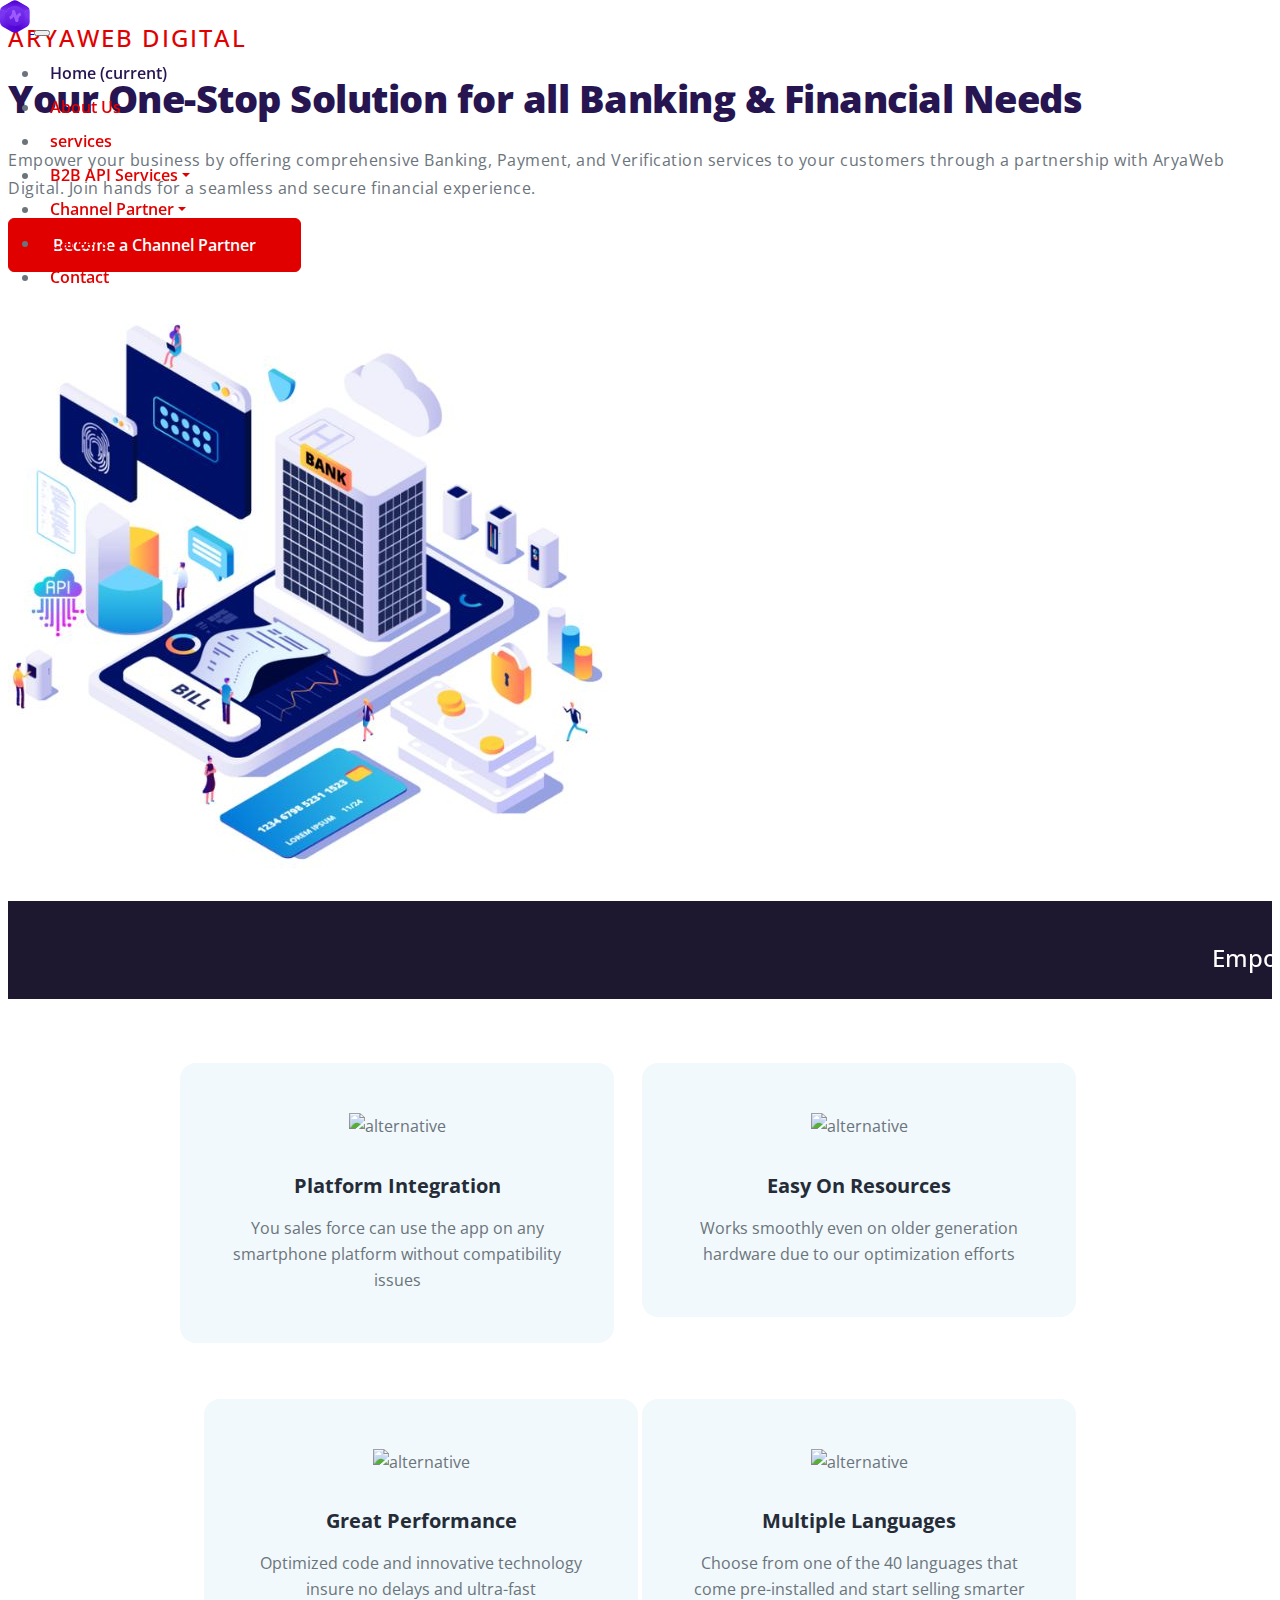
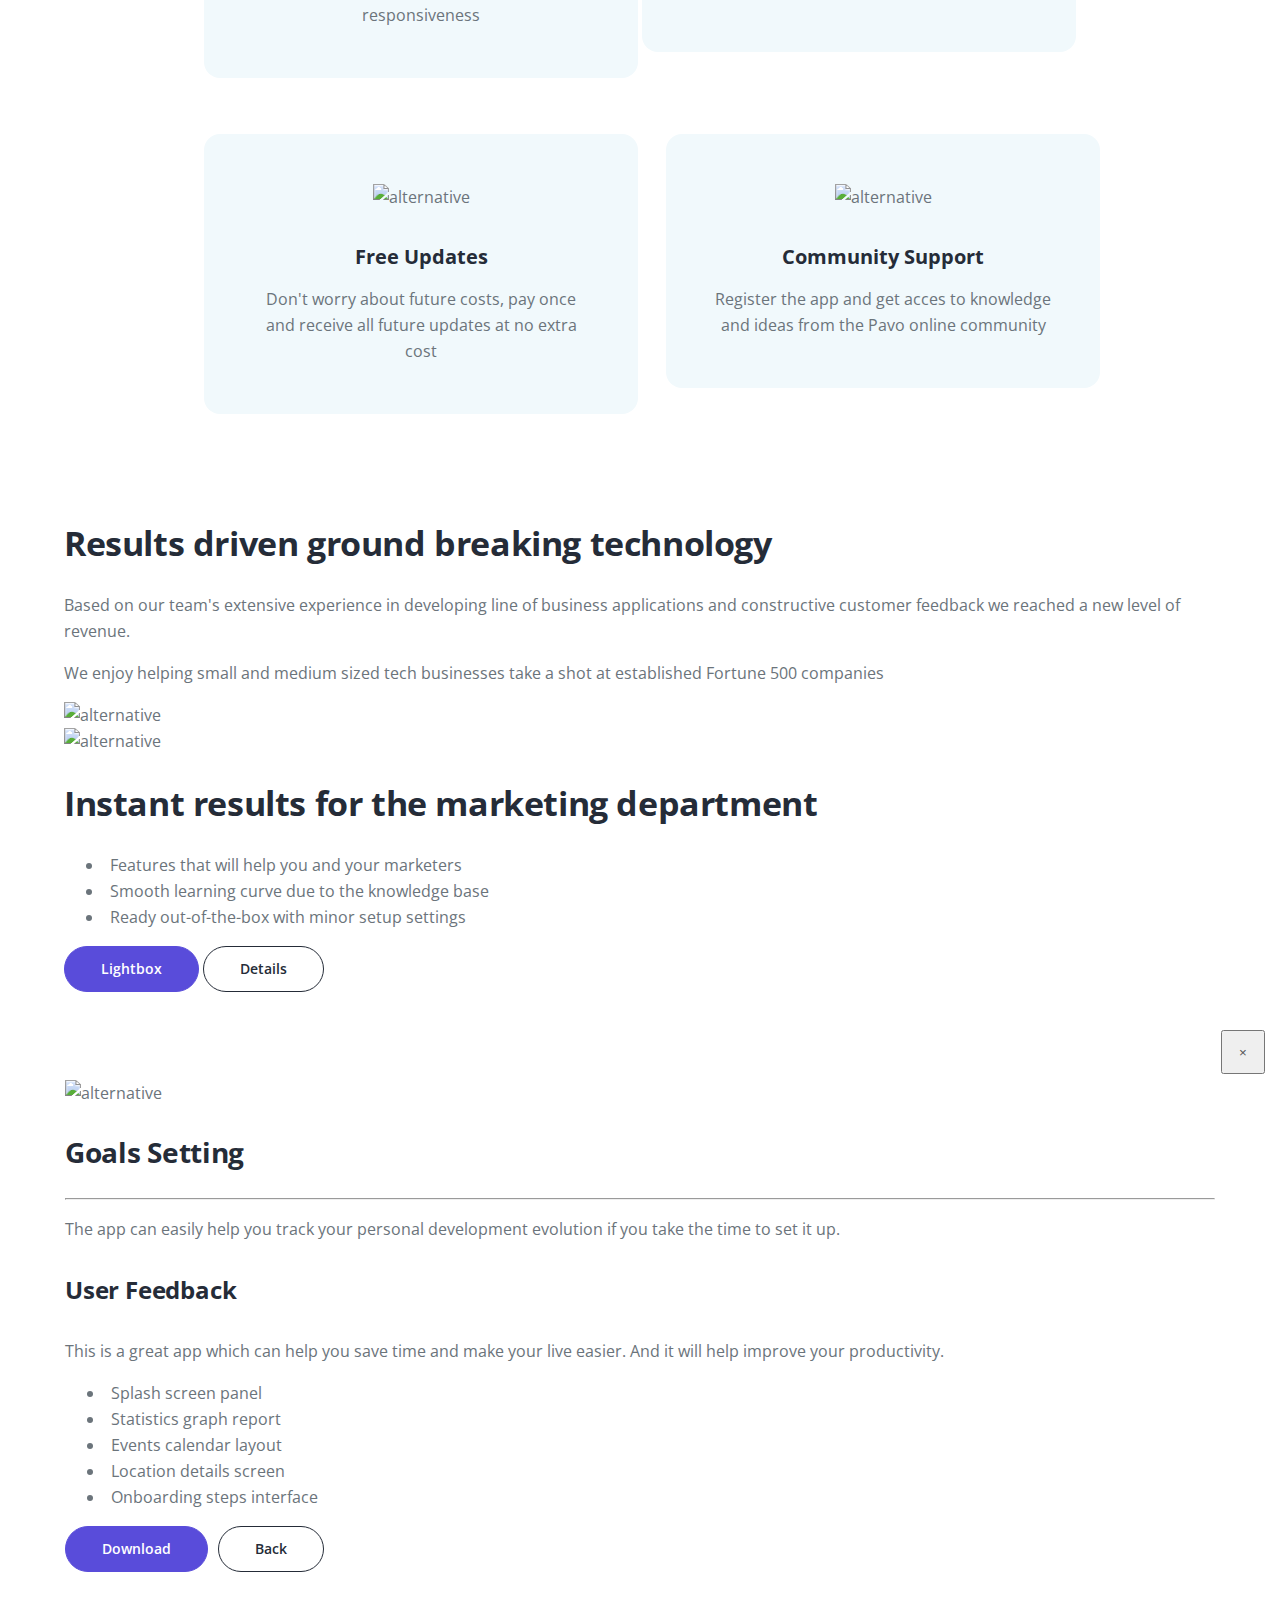
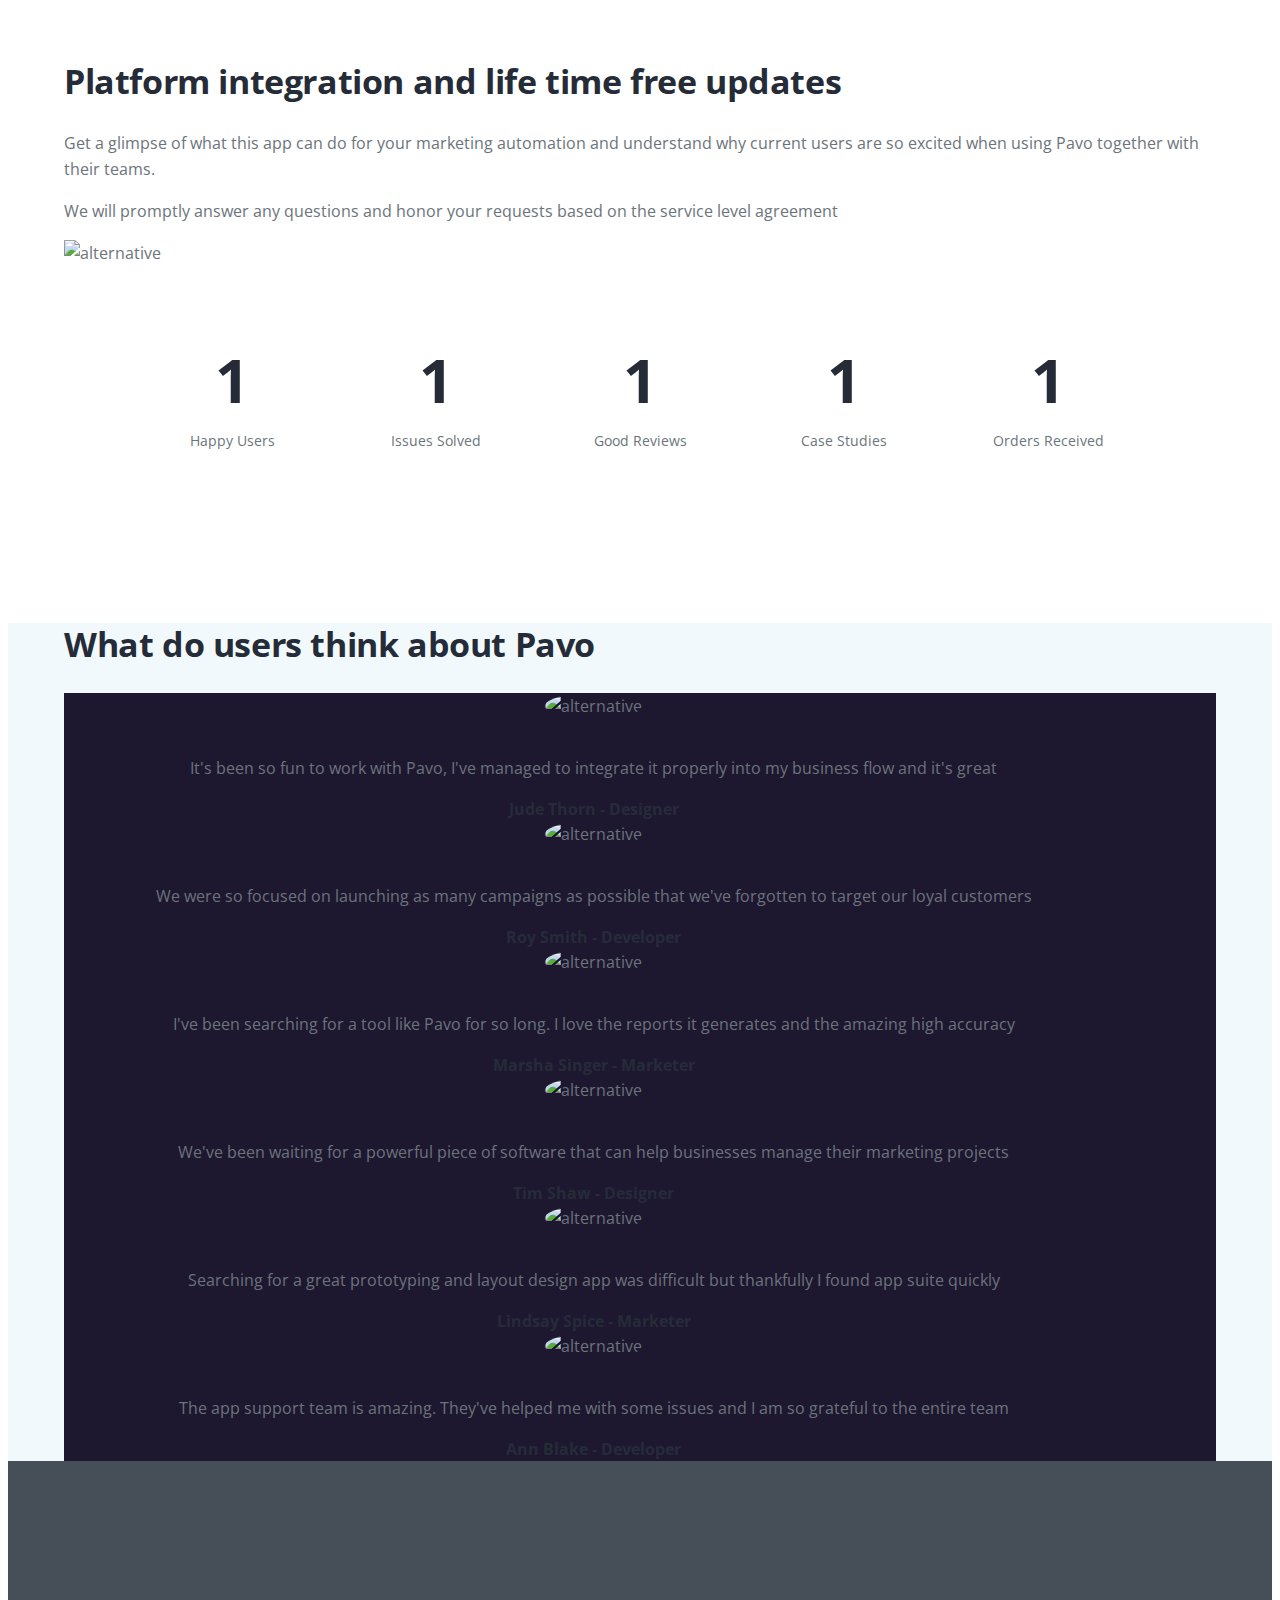
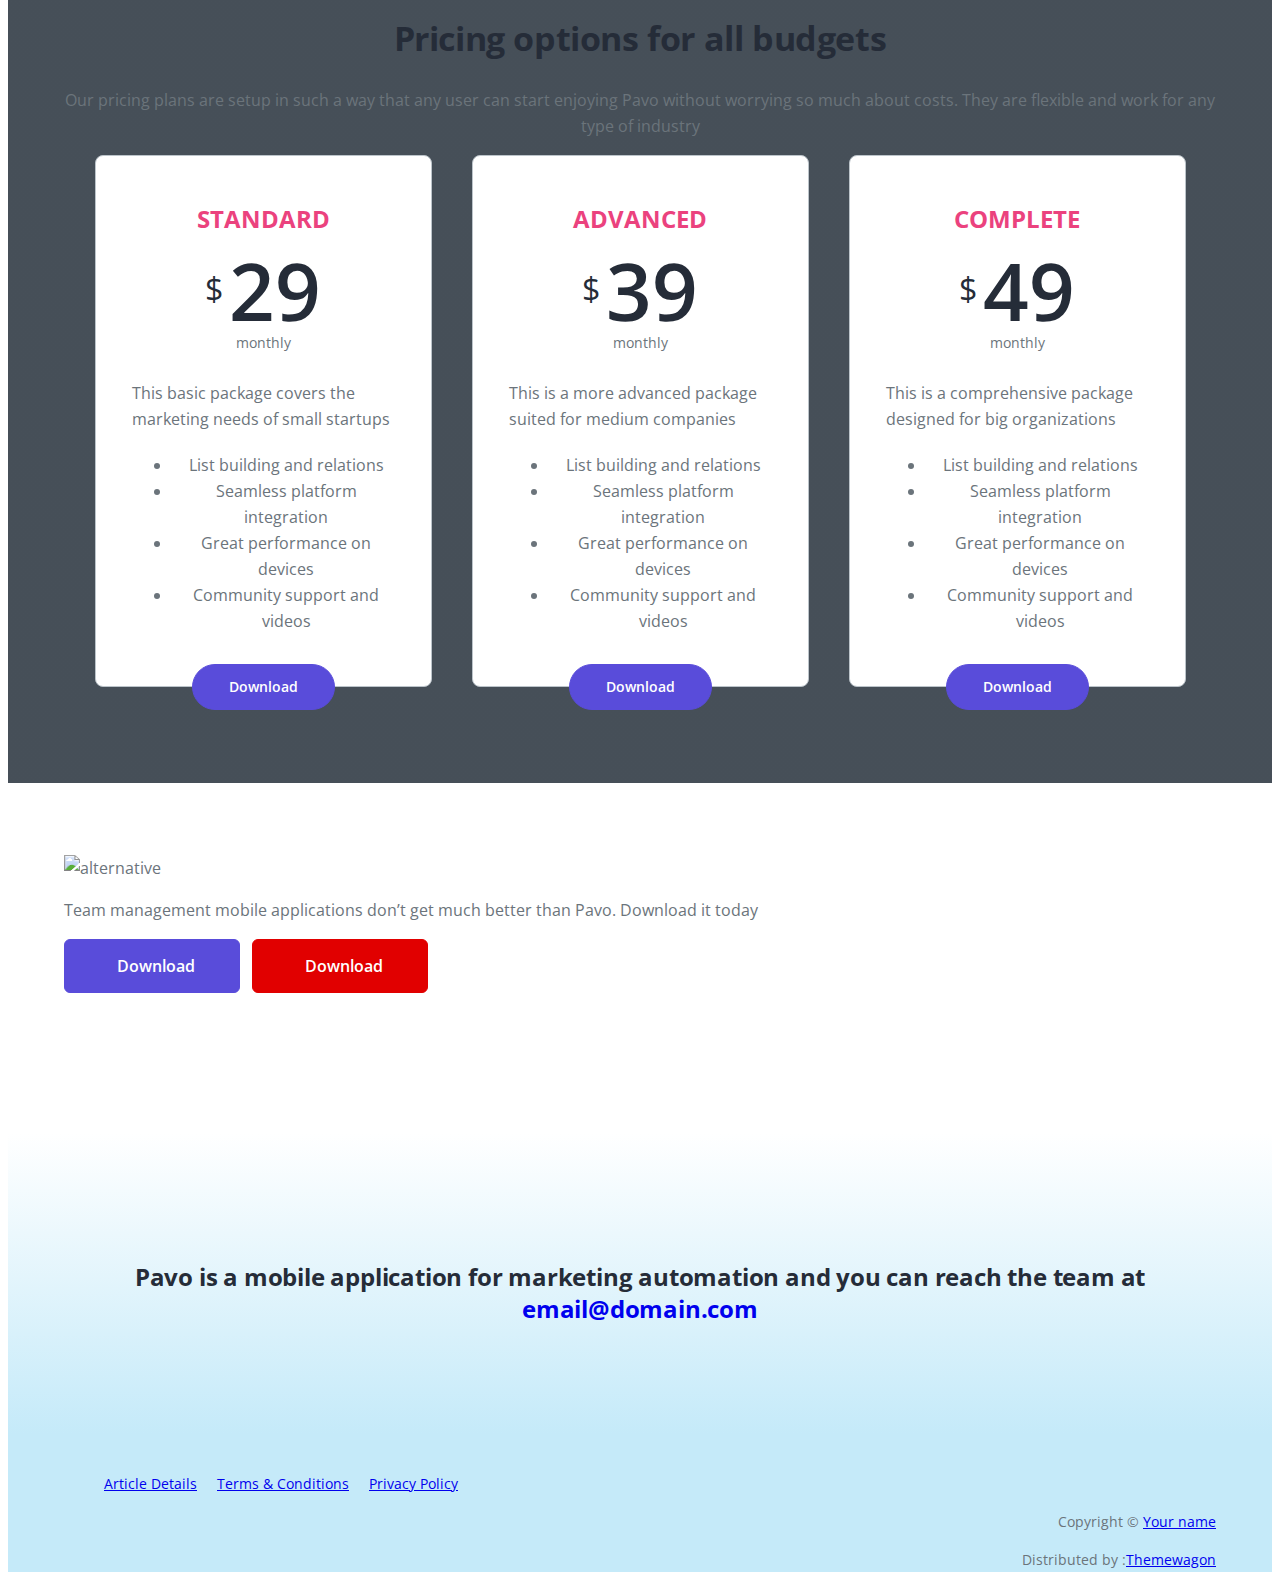
==== commit fefb7c0b: "fix : fix the b2b page" ====
--- a/index.html
+++ b/index.html
@@ -1,647 +1,1337 @@
 <!DOCTYPE html>
 <html lang="en">
-    <head>
-        <meta charset="utf-8" />
-        <meta name="viewport" content="width=device-width, initial-scale=1, shrink-to-fit=no" />
-        <!-- SEO Meta Tags -->
-        <meta name="description" content="Pavo is a mobile app Tailwind CSS HTML template created to help you present benefits, features and information about mobile apps in order to convince visitors to download them" />
-        <meta name="author" content="Your name" />
-        <!-- OG Meta Tags to improve the way the post looks when you share the page on Facebook, Twitter, LinkedIn -->
-        <meta property="og:site_name" content="" /> <!-- website name -->
-        <meta property="og:site" content="" /> <!-- website link -->
-        <meta property="og:title" content="" /> <!-- title shown in the actual shared post -->
-        <meta property="og:description" content="" /> <!-- description shown in the actual shared post -->
-        <meta property="og:image" content="" /> <!-- image link, make sure it's jpg -->
-        <meta property="og:url" content="" /> <!-- where do you want your post to link to -->
-        <meta name="twitter:card" content="summary_large_image" /> <!-- to have large image post format in Twitter -->
-
-        <!-- Webpage Title -->
-        <title>Pavo Webpage Title</title>
-
-        <!-- Styles -->
-        <link rel="preconnect" href="https://fonts.gstatic.com" />
-        <link href="https://fonts.googleapis.com/css2?family=Open+Sans:ital,wght@0,400;0,600;0,700;1,400&display=swap" rel="stylesheet" />
-        <link href="css/fontawesome-all.css" rel="stylesheet" />
-        <link href="https://unpkg.com/tailwindcss@^2/dist/tailwind.min.css" rel="stylesheet" />
-        
-        <link href="css/swiper.css" rel="stylesheet" />
-        <link href="css/magnific-popup.css" rel="stylesheet" />
-        <link href="css/styles.css" rel="stylesheet" />
-
-        <!-- Favicon  -->
-        <link rel="icon" href="images/favicon.png" />
-    </head>
-    <body data-spy="scroll" data-target=".fixed-top">
-
-        <!-- Navigation -->
-        <nav class=" fixed-top">
-            <div class="sm:px-4 lg:px-8 py-5 flex flex-wrap bg-white items-center justify-between lg:flex-nowrap shadow-lg">
-                <!-- Text Logo - Use this if you don't have a graphic logo -->
-                <!-- <a class="text-gray-800 font-semibold text-3xl leading-4 no-underline page-scroll" href="index.html">Pavo</a> -->
-                <!-- Image Logo -->
-                <a class="inline-block mr-4 py-0.5 text-xl whitespace-nowrap hover:no-underline focus:no-underline" href="index.html">
-                    <img src="images/logo.svg" alt="alternative" class="h-8" />
-                </a>
-
-                <button class="background-transparent border border-solid p-1 border-red-700 rounded text-xl leading-none hover:no-underline focus:no-underline lg:hidden lg:text-gray-500" type="button" data-toggle="offcanvas">
-                    <span class="navbar-toggler-icon inline-block w-8 h-8 align-middle"></span>
-                </button>
-
-                <div class="navbar-collapse offcanvas-collapse lg:flex lg:flex-grow lg:items-center" id="navbarsExampleDefault">
-                    <ul class="pl-0 mt-3 mb-2 ml-auto flex text-sm flex-col list-none lg:mt-0 lg:mb-0 lg:flex-row">
-                        <li>
-                            <a class="nav-link page-scroll active" href="#header">Home <span class="sr-only">(current)</span></a>
-                        </li>
-                        <li>
-                            <a class="nav-link page-scroll" href="#features">About Us</a>
-                        </li>
-                        <li>
-                            <a class="nav-link page-scroll" href="#details">services</a>
-                        </li>
-                        <li>
-                            <a class="nav-link page-scroll" href="#pricing">Pricing</a>
-                        </li>
-                        <li class="dropdown">
-                            <a class="nav-link dropdown-toggle" href="#" id="dropdown01" data-toggle="dropdown" aria-haspopup="true" aria-expanded="false">B2B API Services</a>
-                            <div class="dropdown-menu" aria-labelledby="dropdown01">
-                                <a class="dropdown-item page-scroll" href="article.html">Article Details</a>
-                                <div class="dropdown-divider"></div>
-                                <a class="dropdown-item page-scroll" href="terms.html">Terms Conditions</a>
-                                <div class="dropdown-divider"></div>
-                                <a class="dropdown-item page-scroll" href="privacy.html">Privacy Policy</a>
+  <head>
+    <meta charset="utf-8" />
+    <meta
+      name="viewport"
+      content="width=device-width, initial-scale=1, shrink-to-fit=no"
+    />
+    <!-- SEO Meta Tags -->
+    <meta
+      name="description"
+      content="Pavo is a mobile app Tailwind CSS HTML template created to help you present benefits, features and information about mobile apps in order to convince visitors to download them"
+    />
+    <meta name="author" content="Your name" />
+    <!-- OG Meta Tags to improve the way the post looks when you share the page on Facebook, Twitter, LinkedIn -->
+    <meta property="og:site_name" content="" />
+    <!-- website name -->
+    <meta property="og:site" content="" />
+    <!-- website link -->
+    <meta property="og:title" content="" />
+    <!-- title shown in the actual shared post -->
+    <meta property="og:description" content="" />
+    <!-- description shown in the actual shared post -->
+    <meta property="og:image" content="" />
+    <!-- image link, make sure it's jpg -->
+    <meta property="og:url" content="" />
+    <!-- where do you want your post to link to -->
+    <meta name="twitter:card" content="summary_large_image" />
+    <!-- to have large image post format in Twitter -->
+
+    <!-- Webpage Title -->
+    <title>Pavo Webpage Title</title>
+
+    <!-- Styles -->
+    <link rel="preconnect" href="https://fonts.gstatic.com" />
+    <link
+      href="https://fonts.googleapis.com/css2?family=Open+Sans:ital,wght@0,400;0,600;0,700;1,400&display=swap"
+      rel="stylesheet"
+    />
+    <link href="css/fontawesome-all.css" rel="stylesheet" />
+    <link
+      href="https://unpkg.com/tailwindcss@^2/dist/tailwind.min.css"
+      rel="stylesheet"
+    />
+
+    <link href="css/swiper.css" rel="stylesheet" />
+    <link href="css/magnific-popup.css" rel="stylesheet" />
+    <link href="css/styles.css" rel="stylesheet" />
+
+    <!-- Favicon  -->
+    <link rel="icon" href="images/favicon.png" />
+  </head>
+  <body data-spy="scroll" data-target=".fixed-top">
+    <!-- Navigation -->
+    <nav class="fixed-top">
+      <div
+        class="sm:px-4 lg:px-8 py-5 flex flex-wrap bg-white items-center justify-between lg:flex-nowrap shadow-lg"
+      >
+        <!-- Text Logo - Use this if you don't have a graphic logo -->
+        <!-- <a class="text-gray-800 font-semibold text-3xl leading-4 no-underline page-scroll" href="index.html">Pavo</a> -->
+        <!-- Image Logo -->
+        <a
+          class="inline-block mr-4 py-0.5 text-xl whitespace-nowrap hover:no-underline focus:no-underline"
+          href="index.html"
+        >
+          <img src="images/logo.svg" alt="alternative" class="h-8" />
+        </a>
+
+        <button
+          class="background-transparent border border-solid p-1 border-red-700 rounded text-xl leading-none hover:no-underline focus:no-underline lg:hidden lg:text-gray-500"
+          type="button"
+          data-toggle="offcanvas"
+        >
+          <span
+            class="navbar-toggler-icon inline-block w-8 h-8 align-middle"
+          ></span>
+        </button>
+
+        <div
+          class="navbar-collapse offcanvas-collapse lg:flex lg:flex-grow lg:items-center"
+          id="navbarsExampleDefault"
+        >
+          <ul
+            class="pl-0 mt-3 mb-2 ml-auto flex text-sm flex-col list-none lg:mt-0 lg:mb-0 lg:flex-row"
+          >
+            <li>
+              <a class="nav-link page-scroll active" href="index.html"
+                >Home <span class="sr-only">(current)</span></a
+              >
+            </li>
+            <li>
+              <a class="nav-link page-scroll" href="/about.html">About Us</a>
+            </li>
+            <li>
+              <a class="nav-link page-scroll" href="service.html">services</a>
+            </li>
+           
+            <li class="dropdown">
+              <a
+                class="nav-link dropdown-toggle"
+                href="#"
+                id="dropdown01"
+                data-toggle="dropdown"
+                aria-haspopup="true"
+                aria-expanded="false"
+                >B2B API Services</a
+              >
+              <div class="dropdown-menu shadow-lg" aria-labelledby="dropdown01">
+                <section class="flex flex-col gap-y-2">
+                  <div class="elementor-widget-container">
+                    <ul class="elementor-icon-list-items">
+                      <li class="nav-large-link">
+                        <a href="/products/">
+                          <span class="elementor-icon-list-text">Products</span>
+                        </a>
+                      </li>
+                    </ul>
+                  </div>
+                  <div class="flex gap-8">
+                    <div
+                      class="elementor-column elementor-col-33 elementor-inner-column elementor-element elementor-element-b19525e"
+                      data-id="b19525e"
+                      data-element_type="column"
+                    >
+                      <div
+                        class="elementor-widget-wrap elementor-element-populated"
+                      >
+                        <div
+                          class="elementor-element elementor-element-494d2b5 elementor-widget elementor-widget-elementskit-heading"
+                          data-id="494d2b5"
+                          data-element_type="widget"
+                          data-widget_type="elementskit-heading.default"
+                        >
+                          <div class="elementor-widget-container">
+                            <div class="ekit-wid-con">
+                              <div
+                                class="ekit-heading elementskit-section-title-wraper text_left ekit_heading_tablet- ekit_heading_mobile-"
+                              >
+                                <h4
+                                  class="ekit-heading--subtitle elementskit-section-subtitle"
+                                >
+                                  Financial APIs
+                                </h4>
+                              </div>
                             </div>
-                        </li>
-                        <li class="dropdown">
-                            <a class="nav-link dropdown-toggle" href="#" id="dropdown01" data-toggle="dropdown" aria-haspopup="true" aria-expanded="false">Channel Partner</a>
-                            <div class="dropdown-menu" aria-labelledby="dropdown01">
-                                <a class="dropdown-item page-scroll" href="article.html">Article Details</a>
-                                <div class="dropdown-divider"></div>
-                                <a class="dropdown-item page-scroll" href="terms.html">Terms Conditions</a>
-                                <div class="dropdown-divider"></div>
-                                <a class="dropdown-item page-scroll" href="privacy.html">Privacy Policy</a>
+                          </div>
+                        </div>
+                        <div
+                          class="elementor-element elementor-element-1b9c4a0 elementor-widget elementor-widget-elementskit-page-list"
+                          data-id="1b9c4a0"
+                          data-element_type="widget"
+                          data-widget_type="elementskit-page-list.default"
+                        >
+                          <div class="elementor-widget-container">
+                            <div class="ekit-wid-con">
+                              <div class="elementor-icon-list-items">
+                                <div class="elementor-icon-list-item">
+                                  <a
+                                    class="elementor-repeater-item-18cb473 ekit_badge_left"
+                                    href="/Financial-APIs/#1"
+                                  >
+                                    <div class="ekit_page_list_content">
+                                      <span class="elementor-icon-list-text">
+                                        <span class="ekit_page_list_title_title"
+                                          >DMT</span
+                                        >
+                                      </span>
+                                    </div>
+                                  </a>
+                                </div>
+                                <div class="elementor-icon-list-item">
+                                  <a
+                                    class="elementor-repeater-item-3b0de6f ekit_badge_left"
+                                    href="/Financial-APIs/#2"
+                                  >
+                                    <div class="ekit_page_list_content">
+                                      <span class="elementor-icon-list-text">
+                                        <span class="ekit_page_list_title_title"
+                                          >AePS (2FA API &amp; SDK)
+                                        </span>
+                                      </span>
+                                    </div>
+                                  </a>
+                                </div>
+                                <div class="elementor-icon-list-item">
+                                  <a
+                                    class="elementor-repeater-item-2517b40 ekit_badge_left"
+                                    href="/Financial-APIs/#3"
+                                  >
+                                    <div class="ekit_page_list_content">
+                                      <span class="elementor-icon-list-text">
+                                        <span class="ekit_page_list_title_title"
+                                          >AADHAR PAY</span
+                                        >
+                                      </span>
+                                    </div>
+                                  </a>
+                                </div>
+                                <div class="elementor-icon-list-item">
+                                  <a
+                                    class="elementor-repeater-item-195fca0 ekit_badge_left"
+                                    href="/Financial-APIs/#4"
+                                  >
+                                    <div class="ekit_page_list_content">
+                                      <span class="elementor-icon-list-text">
+                                        <span class="ekit_page_list_title_title"
+                                          >mATM SDK</span
+                                        >
+                                      </span>
+                                    </div>
+                                  </a>
+                                </div>
+                                <div class="elementor-icon-list-item">
+                                  <a
+                                    class="elementor-repeater-item-7a6493b ekit_badge_left"
+                                    href="/Financial-APIs/#5"
+                                  >
+                                    <div class="ekit_page_list_content">
+                                      <span class="elementor-icon-list-text">
+                                        <span class="ekit_page_list_title_title"
+                                          >Electricity / LPG / Water Bill
+                                          Offline</span
+                                        >
+                                      </span>
+                                    </div>
+                                  </a>
+                                </div>
+                                <div class="elementor-icon-list-item">
+                                  <a
+                                    class="elementor-repeater-item-794238a ekit_badge_left"
+                                    href="/Financial-APIs/#6"
+                                  >
+                                    <div class="ekit_page_list_content">
+                                      <span class="elementor-icon-list-text">
+                                        <span class="ekit_page_list_title_title"
+                                          >Electricity / LPG / Water Bill
+                                          Online</span
+                                        >
+                                      </span>
+                                    </div>
+                                  </a>
+                                </div>
+                                <div class="elementor-icon-list-item">
+                                  <a
+                                    class="elementor-repeater-item-eb227c5 ekit_badge_left"
+                                    href="/Financial-APIs/#7"
+                                  >
+                                    <div class="ekit_page_list_content">
+                                      <span class="elementor-icon-list-text">
+                                        <span class="ekit_page_list_title_title"
+                                          >LIC</span
+                                        >
+                                      </span>
+                                    </div>
+                                  </a>
+                                </div>
+                                <div class="elementor-icon-list-item">
+                                  <a
+                                    class="elementor-repeater-item-dd24844 ekit_badge_left"
+                                    href="/Financial-APIs/#8"
+                                  >
+                                    <div class="ekit_page_list_content">
+                                      <span class="elementor-icon-list-text">
+                                        <span class="ekit_page_list_title_title"
+                                          >Payout</span
+                                        >
+                                      </span>
+                                    </div>
+                                  </a>
+                                </div>
+                                <div class="elementor-icon-list-item">
+                                  <a
+                                    class="elementor-repeater-item-c61ff1e ekit_badge_left"
+                                    href="/Financial-APIs/#9"
+                                  >
+                                    <div class="ekit_page_list_content">
+                                      <span class="elementor-icon-list-text">
+                                        <span class="ekit_page_list_title_title"
+                                          >Prepaid Recharge</span
+                                        >
+                                      </span>
+                                    </div>
+                                  </a>
+                                </div>
+                                <div class="elementor-icon-list-item">
+                                  <a
+                                    class="elementor-repeater-item-a745937 ekit_badge_left"
+                                    href="/Financial-APIs/#10"
+                                  >
+                                    <div class="ekit_page_list_content">
+                                      <span class="elementor-icon-list-text">
+                                        <span class="ekit_page_list_title_title"
+                                          >Mobile Postpaid</span
+                                        >
+                                      </span>
+                                    </div>
+                                  </a>
+                                </div>
+                                <div class="elementor-icon-list-item">
+                                  <a
+                                    class="elementor-repeater-item-01661ec ekit_badge_left"
+                                    href="/Financial-APIs/#11"
+                                  >
+                                    <div class="ekit_page_list_content">
+                                      <span class="elementor-icon-list-text">
+                                        <span class="ekit_page_list_title_title"
+                                          >DTH Recharge</span
+                                        >
+                                      </span>
+                                    </div>
+                                  </a>
+                                </div>
+                                <div class="elementor-icon-list-item">
+                                  <a
+                                    class="elementor-repeater-item-ec5e109 ekit_badge_left"
+                                    href="/Financial-APIs/#12"
+                                  >
+                                    <div class="ekit_page_list_content">
+                                      <span class="elementor-icon-list-text">
+                                        <span class="ekit_page_list_title_title"
+                                          >FASTAG</span
+                                        >
+                                      </span>
+                                    </div>
+                                  </a>
+                                </div>
+                                <div class="elementor-icon-list-item">
+                                  <a
+                                    class="elementor-repeater-item-987f04e ekit_badge_left"
+                                    href="/Financial-APIs/#13"
+                                  >
+                                    <div class="ekit_page_list_content">
+                                      <span class="elementor-icon-list-text">
+                                        <span class="ekit_page_list_title_title"
+                                          >PAN Card - NSDL</span
+                                        >
+                                      </span>
+                                    </div>
+                                  </a>
+                                </div>
+                                <div class="elementor-icon-list-item">
+                                  <a
+                                    class="elementor-repeater-item-13302ec ekit_badge_left"
+                                    href="/Financial-APIs/#14"
+                                  >
+                                    <div class="ekit_page_list_content">
+                                      <span class="elementor-icon-list-text">
+                                        <span class="ekit_page_list_title_title"
+                                          >UPI Lite</span
+                                        >
+                                      </span>
+                                    </div>
+                                  </a>
+                                </div>
+                                <div class="elementor-icon-list-item">
+                                  <a
+                                    class="elementor-repeater-item-115c373 ekit_badge_left"
+                                    href="/Financial-APIs/#15"
+                                  >
+                                    <div class="ekit_page_list_content">
+                                      <span class="elementor-icon-list-text">
+                                        <span class="ekit_page_list_title_title"
+                                          >Virtual Collection</span
+                                        >
+                                      </span>
+                                    </div>
+                                  </a>
+                                </div>
+                                <div class="elementor-icon-list-item">
+                                  <a
+                                    class="elementor-repeater-item-046db40 ekit_badge_left"
+                                    href="/Financial-APIs/#16"
+                                  >
+                                    <div class="ekit_page_list_content">
+                                      <span class="elementor-icon-list-text">
+                                        <span class="ekit_page_list_title_title"
+                                          >Credit Card Bill</span
+                                        >
+                                      </span>
+                                    </div>
+                                  </a>
+                                </div>
+                              </div>
                             </div>
-                        </li>
-                        <li>
-                            <a class="nav-link page-scroll" href="#download">Careers</a>
-                        </li>
-                        <li>
-                            <a class="nav-link page-scroll" href="contact.html">Contact</a>
-                        </li>
-                    </ul>
-                </div> <!-- end of navbar-collapse -->
-            </div> <!-- end of container -->
-        </nav> <!-- end of navbar -->
-        <!-- end of navigation -->
-
-        <!-- Header -->
-        <header id="header" class=" py-28 text-center  lg:text-left">
-            <div class="max-w-screen-xl mx-auto px-4 flex flex-col justify-center items-center sm:px-8 lg:grid lg:grid-cols-2 lg:gap-x-8">
-                <div class="  xl:mr-12">
-                    <p class="p-title">AryaWeb Digital</p>
-                    <h1 class="h1-large mb-5">Your One-Stop Solution for all Banking & Financial Needs</h1>
-                    <p class="p-large mb-8">Empower your business by offering comprehensive Banking, Payment, and Verification services to your customers through a partnership with AryaWeb Digital. Join hands for a seamless and secure financial experience.</p>
-                    <a class="btn-solid-lg secondary" href="apply-for-toshani-channel-partner/index.html">Become a Channel Partner</a>
+                          </div>
+                        </div>
+                      </div>
+                    </div>
+                    <div
+                      class="elementor-column elementor-col-33 elementor-inner-column elementor-element elementor-element-626f1c6"
+                      data-id="626f1c6"
+                      data-element_type="column"
+                    >
+                      <div
+                        class="elementor-widget-wrap elementor-element-populated"
+                      >
+                        <div
+                          class="elementor-element elementor-element-73ffc35 elementor-widget elementor-widget-spacer"
+                          data-id="73ffc35"
+                          data-element_type="widget"
+                          data-widget_type="spacer.default"
+                        >
+                          <div class="elementor-widget-container">
+                            <div class="elementor-spacer">
+                              <div class="elementor-spacer-inner"></div>
+                            </div>
+                          </div>
+                        </div>
+                        <div
+                          class="elementor-element elementor-element-15cb019 elementor-widget elementor-widget-elementskit-heading"
+                          data-id="15cb019"
+                          data-element_type="widget"
+                          data-widget_type="elementskit-heading.default"
+                        >
+                          <div class="elementor-widget-container">
+                            <div class="ekit-wid-con">
+                              <div
+                                class="ekit-heading elementskit-section-title-wraper text_left ekit_heading_tablet- ekit_heading_mobile-"
+                              >
+                                <h2
+                                  class="ekit-heading--subtitle elementskit-section-subtitle"
+                                >
+                                  Verification APIs
+                                </h2>
+                              </div>
+                            </div>
+                          </div>
+                        </div>
+                        <div
+                          class="elementor-element elementor-element-182fb16 elementor-widget elementor-widget-elementskit-page-list"
+                          data-id="182fb16"
+                          data-element_type="widget"
+                          data-widget_type="elementskit-page-list.default"
+                        >
+                          <div class="elementor-widget-container">
+                            <div class="ekit-wid-con">
+                              <div class="elementor-icon-list-items">
+                                <div class="elementor-icon-list-item">
+                                  <a
+                                    class="elementor-repeater-item-18cb473 ekit_badge_left"
+                                    href="/verification-apis/#1"
+                                  >
+                                    <div class="ekit_page_list_content">
+                                      <span class="elementor-icon-list-text">
+                                        <span class="ekit_page_list_title_title"
+                                          >Aadhar Verification API</span
+                                        >
+                                      </span>
+                                    </div>
+                                  </a>
+                                </div>
+                                <div class="elementor-icon-list-item">
+                                  <a
+                                    class="elementor-repeater-item-8190a32 ekit_badge_left"
+                                    href="/verification-apis/#2"
+                                  >
+                                    <div class="ekit_page_list_content">
+                                      <span class="elementor-icon-list-text">
+                                        <span class="ekit_page_list_title_title"
+                                          >PAN Verification API</span
+                                        >
+                                      </span>
+                                    </div>
+                                  </a>
+                                </div>
+                                <div class="elementor-icon-list-item">
+                                  <a
+                                    class="elementor-repeater-item-1d27f93 ekit_badge_left"
+                                    href="/verification-apis/#3"
+                                  >
+                                    <div class="ekit_page_list_content">
+                                      <span class="elementor-icon-list-text">
+                                        <span class="ekit_page_list_title_title"
+                                          >Account Verification API</span
+                                        >
+                                      </span>
+                                    </div>
+                                  </a>
+                                </div>
+                                <div class="elementor-icon-list-item">
+                                  <a
+                                    class="elementor-repeater-item-8a6d7c2 ekit_badge_left"
+                                    href="/verification-apis/#4"
+                                  >
+                                    <div class="ekit_page_list_content">
+                                      <span class="elementor-icon-list-text">
+                                        <span class="ekit_page_list_title_title"
+                                          >Voter ID Verification API</span
+                                        >
+                                      </span>
+                                    </div>
+                                  </a>
+                                </div>
+                                <div class="elementor-icon-list-item">
+                                  <a
+                                    class="elementor-repeater-item-3601434 ekit_badge_left"
+                                    href="/verification-apis/#5"
+                                  >
+                                    <div class="ekit_page_list_content">
+                                      <span class="elementor-icon-list-text">
+                                        <span class="ekit_page_list_title_title"
+                                          >RC Verification API</span
+                                        >
+                                      </span>
+                                    </div>
+                                  </a>
+                                </div>
+                                <div class="elementor-icon-list-item">
+                                  <a
+                                    class="elementor-repeater-item-681ff9a ekit_badge_left"
+                                    href="/verification-apis/#6"
+                                  >
+                                    <div class="ekit_page_list_content">
+                                      <span class="elementor-icon-list-text">
+                                        <span class="ekit_page_list_title_title"
+                                          >Driving License Verification
+                                          API</span
+                                        >
+                                      </span>
+                                    </div>
+                                  </a>
+                                </div>
+                                <div class="elementor-icon-list-item">
+                                  <a
+                                    class="elementor-repeater-item-4e24402 ekit_badge_left"
+                                    href="/verification-apis/#7"
+                                  >
+                                    <div class="ekit_page_list_content">
+                                      <span class="elementor-icon-list-text">
+                                        <span class="ekit_page_list_title_title"
+                                          >ROC Verification API</span
+                                        >
+                                      </span>
+                                    </div>
+                                  </a>
+                                </div>
+                                <div
+                                  class="elementor-element elementor-element-385be89 elementor-hidden-tablet elementor-hidden-mobile elementor-widget elementor-widget-image"
+                                  data-id="385be89"
+                                  data-element_type="widget"
+                                  data-widget_type="image.default"
+                                >
+                                  <div class="elementor-widget-container">
+                                    <img
+                                      width="250"
+                                      height="250"
+                                      src="./images/DMT_1.png"
+                                      class="attachment-large size-large wp-image-4115"
+                                      alt="DMT"
+                                      srcset="
+                                        https://toshanidigital.com/wp-content/uploads/2023/11/DMT_1.png         600w,
+                                        https://toshanidigital.com/wp-content/uploads/2023/11/DMT_1-300x300.png 300w,
+                                        https://toshanidigital.com/wp-content/uploads/2023/11/DMT_1-150x150.png 150w
+                                      "
+                                      sizes="(max-width: 600px) 100vw, 600px"
+                                    />
+                                  </div>
+                                </div>
+                              </div>
+                            </div>
+                          </div>
+                        </div>
+                      </div>
+                    </div>
+                  </div>
+                </section>
+              </div>
+            </li>
+            <li class="dropdown">
+              <a
+                class="nav-link dropdown-toggle"
+                href="#"
+                id="dropdown01"
+                data-toggle="dropdown"
+                aria-haspopup="true"
+                aria-expanded="false"
+                >Channel Partner</a
+              >
+              <div class="dropdown-menu" aria-labelledby="dropdown01">
+                <a class="dropdown-item page-scroll" href="article.html"
+                  >Article Details</a
+                >
+                <div class="dropdown-divider"></div>
+                <a class="dropdown-item page-scroll" href="terms.html"
+                  >Terms Conditions</a
+                >
+                <div class="dropdown-divider"></div>
+                <a class="dropdown-item page-scroll" href="privacy.html"
+                  >Privacy Policy</a
+                >
+              </div>
+            </li>
+            <li>
+              <a class="nav-link page-scroll" href="career.html">Careers</a>
+            </li>
+            <li>
+              <a class="nav-link page-scroll" href="contact.html">Contact</a>
+            </li>
+          </ul>
+        </div>
+        <!-- end of navbar-collapse -->
+      </div>
+      <!-- end of container -->
+    </nav>
+    <!-- end of navbar -->
+    <!-- end of navigation -->
+
+    <!-- Header -->
+    <header id="header" class="py-28 text-center lg:text-left">
+      <div
+        class="max-w-screen-xl mx-auto px-4 flex flex-col justify-center items-center sm:px-8 lg:grid lg:grid-cols-2 lg:gap-x-8"
+      >
+        <div class="xl:mr-12">
+          <p class="p-title">AryaWeb Digital</p>
+          <h1 class="h1-large mb-5">
+            Your One-Stop Solution for all Banking & Financial Needs
+          </h1>
+          <p class="p-large mb-8">
+            Empower your business by offering comprehensive Banking, Payment,
+            and Verification services to your customers through a partnership
+            with AryaWeb Digital. Join hands for a seamless and secure financial
+            experience.
+          </p>
+          <a
+            class="btn-solid-lg secondary"
+            href="apply-for-toshani-channel-partner/index.html"
+            >Become a Channel Partner</a
+          >
+        </div>
+        <div class="xl:text-right">
+          <img class="inline" src="images/hero.jpg" alt="alternative" />
+        </div>
+      </div>
+      <!-- end of container -->
+    </header>
+    <!-- end of header -->
+    <!-- end of header -->
+
+    <!-- Introduction -->
+    <div class="slider-container flex items-center">
+      <marquee class="marquee">
+        <p class="">
+          <span
+            >Empowering Banks and Merchant Aggregators with Comprehensive
+            Payment Solutions across India</span
+          >
+        </p></marquee
+      >
+    </div>
+    <!-- end of introduction -->
+
+    <!-- Features -->
+    <div id="features" class="cards-1">
+      <div class="container px-4 sm:px-8 xl:px-4">
+        <!-- Card -->
+        <div class="card">
+          <div class="card-image">
+            <img src="images/features-icon-1.svg" alt="alternative" />
+          </div>
+          <div class="card-body">
+            <h5 class="card-title">Platform Integration</h5>
+            <p class="mb-4">
+              You sales force can use the app on any smartphone platform without
+              compatibility issues
+            </p>
+          </div>
+        </div>
+        <!-- end of card -->
+
+        <!-- Card -->
+        <div class="card">
+          <div class="card-image">
+            <img src="images/features-icon-2.svg" alt="alternative" />
+          </div>
+          <div class="card-body">
+            <h5 class="card-title">Easy On Resources</h5>
+            <p class="mb-4">
+              Works smoothly even on older generation hardware due to our
+              optimization efforts
+            </p>
+          </div>
+        </div>
+        <!-- end of card -->
+
+        <!-- Card -->
+        <div class="card">
+          <div class="card-image">
+            <img src="images/features-icon-3.svg" alt="alternative" />
+          </div>
+          <div class="card-body">
+            <h5 class="card-title">Great Performance</h5>
+            <p class="mb-4">
+              Optimized code and innovative technology insure no delays and
+              ultra-fast responsiveness
+            </p>
+          </div>
+        </div>
+        <!-- end of card -->
+
+        <!-- Card -->
+        <div class="card">
+          <div class="card-image">
+            <img src="images/features-icon-4.svg" alt="alternative" />
+          </div>
+          <div class="card-body">
+            <h5 class="card-title">Multiple Languages</h5>
+            <p class="mb-4">
+              Choose from one of the 40 languages that come pre-installed and
+              start selling smarter
+            </p>
+          </div>
+        </div>
+        <!-- end of card -->
+
+        <!-- Card -->
+        <div class="card">
+          <div class="card-image">
+            <img src="images/features-icon-5.svg" alt="alternative" />
+          </div>
+          <div class="card-body">
+            <h5 class="card-title">Free Updates</h5>
+            <p class="mb-4">
+              Don't worry about future costs, pay once and receive all future
+              updates at no extra cost
+            </p>
+          </div>
+        </div>
+        <!-- end of card -->
+
+        <!-- Card -->
+        <div class="card">
+          <div class="card-image">
+            <img src="images/features-icon-6.svg" alt="alternative" />
+          </div>
+          <div class="card-body">
+            <h5 class="card-title">Community Support</h5>
+            <p class="mb-4">
+              Register the app and get acces to knowledge and ideas from the
+              Pavo online community
+            </p>
+          </div>
+        </div>
+        <!-- end of card -->
+      </div>
+      <!-- end of container -->
+    </div>
+    <!-- end of cards-1 -->
+    <!-- end of features -->
+
+    <!-- Details 1 -->
+    <div id="details" class="pt-12 pb-16 lg:pt-16">
+      <div class="container px-4 sm:px-8 lg:grid lg:grid-cols-12 lg:gap-x-12">
+        <div class="lg:col-span-5">
+          <div class="mb-16 lg:mb-0 xl:mt-16">
+            <h2 class="mb-6">Results driven ground breaking technology</h2>
+            <p class="mb-4">
+              Based on our team's extensive experience in developing line of
+              business applications and constructive customer feedback we
+              reached a new level of revenue.
+            </p>
+            <p class="mb-4">
+              We enjoy helping small and medium sized tech businesses take a
+              shot at established Fortune 500 companies
+            </p>
+          </div>
+        </div>
+        <!-- end of col -->
+        <div class="lg:col-span-7">
+          <div class="xl:ml-14">
+            <img class="inline" src="images/details-1.jpg" alt="alternative" />
+          </div>
+        </div>
+        <!-- end of col -->
+      </div>
+      <!-- end of container -->
+    </div>
+    <!-- end of details 1 -->
+
+    <!-- Details 2 -->
+    <div class="py-24">
+      <div class="container px-4 sm:px-8 lg:grid lg:grid-cols-12 lg:gap-x-12">
+        <div class="lg:col-span-7">
+          <div class="mb-12 lg:mb-0 xl:mr-14">
+            <img class="inline" src="images/details-2.jpg" alt="alternative" />
+          </div>
+        </div>
+        <!-- end of col -->
+        <div class="lg:col-span-5">
+          <div class="xl:mt-12">
+            <h2 class="mb-6">Instant results for the marketing department</h2>
+            <ul class="list mb-7 space-y-2">
+              <li class="flex">
+                <i class="fas fa-chevron-right"></i>
+                <div>Features that will help you and your marketers</div>
+              </li>
+              <li class="flex">
+                <i class="fas fa-chevron-right"></i>
+                <div>Smooth learning curve due to the knowledge base</div>
+              </li>
+              <li class="flex">
+                <i class="fas fa-chevron-right"></i>
+                <div>Ready out-of-the-box with minor setup settings</div>
+              </li>
+            </ul>
+            <a
+              class="btn-solid-reg popup-with-move-anim mr-1.5"
+              href="service.html-lightbox"
+              >Lightbox</a
+            >
+            <a class="btn-outline-reg" href="article.html">Details</a>
+          </div>
+        </div>
+        <!-- end of col -->
+      </div>
+      <!-- end of container -->
+    </div>
+    <!-- end of details 2 -->
+
+    <!-- Details Lightbox -->
+    <!-- Lightbox -->
+    <div id="details-lightbox" class="lightbox-basic zoom-anim-dialog mfp-hide">
+      <div class="lg:grid lg:grid-cols-12 lg:gap-x-8">
+        <button title="Close (Esc)" type="button" class="mfp-close x-button">
+          ×
+        </button>
+        <div class="lg:col-span-8">
+          <div class="mb-12 text-center lg:mb-0 lg:text-left xl:mr-6">
+            <img
+              class="inline rounded-lg"
+              src="images/details-lightbox.jpg"
+              alt="alternative"
+            />
+          </div>
+        </div>
+        <!-- end of col -->
+        <div class="lg:col-span-4">
+          <h3 class="mb-2">Goals Setting</h3>
+          <hr class="w-11 h-0.5 mt-0.5 mb-4 ml-0 border-none bg-indigo-600" />
+          <p>
+            The app can easily help you track your personal development
+            evolution if you take the time to set it up.
+          </p>
+          <h4 class="mt-7 mb-2.5">User Feedback</h4>
+          <p class="mb-4">
+            This is a great app which can help you save time and make your live
+            easier. And it will help improve your productivity.
+          </p>
+          <ul class="list mb-6 space-y-2">
+            <li class="flex">
+              <i class="fas fa-chevron-right"></i>
+              <div>Splash screen panel</div>
+            </li>
+            <li class="flex">
+              <i class="fas fa-chevron-right"></i>
+              <div>Statistics graph report</div>
+            </li>
+            <li class="flex">
+              <i class="fas fa-chevron-right"></i>
+              <div>Events calendar layout</div>
+            </li>
+            <li class="flex">
+              <i class="fas fa-chevron-right"></i>
+              <div>Location details screen</div>
+            </li>
+            <li class="flex">
+              <i class="fas fa-chevron-right"></i>
+              <div>Onboarding steps interface</div>
+            </li>
+          </ul>
+          <a class="btn-solid-reg mfp-close page-scroll" href="career.html"
+            >Download</a
+          >
+          <button class="btn-outline-reg mfp-close as-button" type="button">
+            Back
+          </button>
+        </div>
+        <!-- end of col -->
+      </div>
+      <!-- end of row -->
+    </div>
+    <!-- end of lightbox-basic -->
+    <!-- end of lightbox -->
+    <!-- end of details lightbox -->
+
+    <!-- Details 3 -->
+    <div class="pt-16 pb-12">
+      <div class="container px-4 sm:px-8 lg:grid lg:grid-cols-12 lg:gap-x-12">
+        <div class="lg:col-span-5">
+          <div class="mb-16 lg:mb-0 xl:mt-16">
+            <h2 class="mb-6">
+              Platform integration and life time free updates
+            </h2>
+            <p class="mb-4">
+              Get a glimpse of what this app can do for your marketing
+              automation and understand why current users are so excited when
+              using Pavo together with their teams.
+            </p>
+            <p class="mb-4">
+              We will promptly answer any questions and honor your requests
+              based on the service level agreement
+            </p>
+          </div>
+        </div>
+        <!-- end of col -->
+        <div class="lg:col-span-7">
+          <div class="ml-14">
+            <img class="inline" src="images/details-3.jpg" alt="alternative" />
+          </div>
+        </div>
+        <!-- end of col -->
+      </div>
+      <!-- end of container -->
+    </div>
+    <!-- end of details 3 -->
+
+    <!-- Statistics -->
+    <div class="counter">
+      <div class="container px-4 sm:px-8">
+        <!-- Counter -->
+        <div id="counter">
+          <div class="cell">
+            <div class="counter-value number-count" data-count="231">1</div>
+            <p class="counter-info">Happy Users</p>
+          </div>
+          <div class="cell">
+            <div class="counter-value number-count" data-count="385">1</div>
+            <p class="counter-info">Issues Solved</p>
+          </div>
+          <div class="cell">
+            <div class="counter-value number-count" data-count="159">1</div>
+            <p class="counter-info">Good Reviews</p>
+          </div>
+          <div class="cell">
+            <div class="counter-value number-count" data-count="127">1</div>
+            <p class="counter-info">Case Studies</p>
+          </div>
+          <div class="cell">
+            <div class="counter-value number-count" data-count="211">1</div>
+            <p class="counter-info">Orders Received</p>
+          </div>
+        </div>
+        <!-- end of counter -->
+      </div>
+      <!-- end of container -->
+    </div>
+    <!-- end of counter -->
+    <!-- end of statistics -->
+
+    <!-- Testimonials -->
+    <div class="slider-1 py-32 bg-gray">
+      <div class="container px-4 sm:px-8">
+        <h2 class="mb-12 text-center lg:max-w-xl lg:mx-auto">
+          What do users think about Pavo
+        </h2>
+
+        <!-- Card Slider -->
+        <div class="slider-container">
+          <div class="swiper-container card-slider">
+            <div class="swiper-wrapper">
+              <!-- Slide -->
+              <div class="swiper-slide">
+                <div class="card">
+                  <img
+                    class="card-image"
+                    src="images/testimonial-1.jpg"
+                    alt="alternative"
+                  />
+                  <div class="card-body">
+                    <p class="italic mb-3">
+                      It's been so fun to work with Pavo, I've managed to
+                      integrate it properly into my business flow and it's great
+                    </p>
+                    <p class="testimonial-author">Jude Thorn - Designer</p>
+                  </div>
                 </div>
-                <div class="xl:text-right">
-                    <img class="inline" src="images/hero.jpg" alt="alternative" />
+              </div>
+              <!-- end of swiper-slide -->
+              <!-- end of slide -->
+
+              <!-- Slide -->
+              <div class="swiper-slide">
+                <div class="card">
+                  <img
+                    class="card-image"
+                    src="images/testimonial-2.jpg"
+                    alt="alternative"
+                  />
+                  <div class="card-body">
+                    <p class="italic mb-3">
+                      We were so focused on launching as many campaigns as
+                      possible that we've forgotten to target our loyal
+                      customers
+                    </p>
+                    <p class="testimonial-author">Roy Smith - Developer</p>
+                  </div>
                 </div>
-            </div> <!-- end of container -->
-        </header> <!-- end of header -->
-        <!-- end of header -->
-
-
-        <!-- Introduction -->
-             <div class="slider-container flex items-center">
-                <marquee class="marquee"> <p class="">
-                    <span>Empowering Banks and Merchant Aggregators with Comprehensive Payment Solutions across India</span>
-                  </p></marquee>
-             </div>
-        <!-- end of introduction -->
-
-
-        <!-- Features -->
-        <div id="features" class="cards-1">
-            <div class="container px-4 sm:px-8 xl:px-4">
-
-                <!-- Card -->
+              </div>
+              <!-- end of swiper-slide -->
+              <!-- end of slide -->
+
+              <!-- Slide -->
+              <div class="swiper-slide">
                 <div class="card">
-                    <div class="card-image">
-                        <img src="images/features-icon-1.svg" alt="alternative" />
-                    </div>
-                    <div class="card-body">
-                        <h5 class="card-title">Platform Integration</h5>
-                        <p class="mb-4">You sales force can use the app on any smartphone platform without compatibility issues</p>
-                    </div>
+                  <img
+                    class="card-image"
+                    src="images/testimonial-3.jpg"
+                    alt="alternative"
+                  />
+                  <div class="card-body">
+                    <p class="italic mb-3">
+                      I've been searching for a tool like Pavo for so long. I
+                      love the reports it generates and the amazing high
+                      accuracy
+                    </p>
+                    <p class="testimonial-author">Marsha Singer - Marketer</p>
+                  </div>
                 </div>
-                <!-- end of card -->
-
-                <!-- Card -->
+              </div>
+              <!-- end of swiper-slide -->
+              <!-- end of slide -->
+
+              <!-- Slide -->
+              <div class="swiper-slide">
                 <div class="card">
-                    <div class="card-image">
-                        <img src="images/features-icon-2.svg" alt="alternative" />
-                    </div>
-                    <div class="card-body">
-                        <h5 class="card-title">Easy On Resources</h5>
-                        <p class="mb-4">Works smoothly even on older generation hardware due to our optimization efforts</p>
-                    </div>
+                  <img
+                    class="card-image"
+                    src="images/testimonial-4.jpg"
+                    alt="alternative"
+                  />
+                  <div class="card-body">
+                    <p class="italic mb-3">
+                      We've been waiting for a powerful piece of software that
+                      can help businesses manage their marketing projects
+                    </p>
+                    <p class="testimonial-author">Tim Shaw - Designer</p>
+                  </div>
                 </div>
-                <!-- end of card -->
-
-                <!-- Card -->
+              </div>
+              <!-- end of swiper-slide -->
+              <!-- end of slide -->
+
+              <!-- Slide -->
+              <div class="swiper-slide">
                 <div class="card">
-                    <div class="card-image">
-                        <img src="images/features-icon-3.svg" alt="alternative" />
-                    </div>
-                    <div class="card-body">
-                        <h5 class="card-title">Great Performance</h5>
-                        <p class="mb-4">Optimized code and innovative technology insure no delays and ultra-fast responsiveness</p>
-                    </div>
+                  <img
+                    class="card-image"
+                    src="images/testimonial-5.jpg"
+                    alt="alternative"
+                  />
+                  <div class="card-body">
+                    <p class="italic mb-3">
+                      Searching for a great prototyping and layout design app
+                      was difficult but thankfully I found app suite quickly
+                    </p>
+                    <p class="testimonial-author">Lindsay Spice - Marketer</p>
+                  </div>
                 </div>
-                <!-- end of card -->
-
-                <!-- Card -->
+              </div>
+              <!-- end of swiper-slide -->
+              <!-- end of slide -->
+
+              <!-- Slide -->
+              <div class="swiper-slide">
                 <div class="card">
-                    <div class="card-image">
-                        <img src="images/features-icon-4.svg" alt="alternative" />
-                    </div>
-                    <div class="card-body">
-                        <h5 class="card-title">Multiple Languages</h5>
-                        <p class="mb-4">Choose from one of the 40 languages that come pre-installed and start selling smarter</p>
-                    </div>
+                  <img
+                    class="card-image"
+                    src="images/testimonial-6.jpg"
+                    alt="alternative"
+                  />
+                  <div class="card-body">
+                    <p class="italic mb-3">
+                      The app support team is amazing. They've helped me with
+                      some issues and I am so grateful to the entire team
+                    </p>
+                    <p class="testimonial-author">Ann Blake - Developer</p>
+                  </div>
                 </div>
-                <!-- end of card -->
-
-                <!-- Card -->
-                <div class="card">
-                    <div class="card-image">
-                        <img src="images/features-icon-5.svg" alt="alternative" />
-                    </div>
-                    <div class="card-body">
-                        <h5 class="card-title">Free Updates</h5>
-                        <p class="mb-4">Don't worry about future costs, pay once and receive all future updates at no extra cost</p>
-                    </div>
-                </div>
-                <!-- end of card -->
-
-                <!-- Card -->
-                <div class="card">
-                    <div class="card-image">
-                        <img src="images/features-icon-6.svg" alt="alternative" />
-                    </div>
-                    <div class="card-body">
-                        <h5 class="card-title">Community Support</h5>
-                        <p class="mb-4">Register the app and get acces to knowledge and ideas from the Pavo online community</p>
-                    </div>
-                </div>
-                <!-- end of card -->
-
-            </div> <!-- end of container -->
-        </div> <!-- end of cards-1 -->
-        <!-- end of features -->
-
-
-        <!-- Details 1 -->
-        <div id="details" class="pt-12 pb-16 lg:pt-16">
-            <div class="container px-4 sm:px-8 lg:grid lg:grid-cols-12 lg:gap-x-12">
-                <div class="lg:col-span-5">
-                    <div class="mb-16 lg:mb-0 xl:mt-16">
-                        <h2 class="mb-6">Results driven ground breaking technology</h2>
-                        <p class="mb-4">Based on our team's extensive experience in developing line of business applications and constructive customer feedback we reached a new level of revenue.</p>
-                        <p class="mb-4">We enjoy helping small and medium sized tech businesses take a shot at established Fortune 500 companies</p>
-                    </div>
-                </div> <!-- end of col -->
-                <div class="lg:col-span-7">
-                    <div class="xl:ml-14">
-                        <img class="inline" src="images/details-1.jpg" alt="alternative" />
-                    </div>
-                </div> <!-- end of col -->
-            </div> <!-- end of container -->
-        </div>
-        <!-- end of details 1 -->
-
-
-        <!-- Details 2 -->
-        <div class="py-24">
-            <div class="container px-4 sm:px-8 lg:grid lg:grid-cols-12 lg:gap-x-12">
-                <div class="lg:col-span-7">
-                    <div class="mb-12 lg:mb-0 xl:mr-14">
-                        <img class="inline" src="images/details-2.jpg" alt="alternative" />
-                    </div>
-                </div> <!-- end of col -->
-                <div class="lg:col-span-5">
-                    <div class="xl:mt-12">
-                        <h2 class="mb-6">Instant results for the marketing department</h2>
-                        <ul class="list mb-7 space-y-2">
-                            <li class="flex">
-                                <i class="fas fa-chevron-right"></i>
-                                <div>Features that will help you and your marketers</div>
-                            </li>
-                            <li class="flex">
-                                <i class="fas fa-chevron-right"></i>
-                                <div>Smooth learning curve due to the knowledge base</div>
-                            </li>
-                            <li class="flex">
-                                <i class="fas fa-chevron-right"></i>
-                                <div>Ready out-of-the-box with minor setup settings</div>
-                            </li>
-                        </ul>
-                        <a class="btn-solid-reg popup-with-move-anim mr-1.5" href="#details-lightbox">Lightbox</a>
-                        <a class="btn-outline-reg" href="article.html">Details</a>
-                    </div>
-                </div> <!-- end of col -->
-            </div> <!-- end of container -->
-        </div>
-        <!-- end of details 2 -->
-
-
-        <!-- Details Lightbox -->
-        <!-- Lightbox -->
-        <div id="details-lightbox" class="lightbox-basic zoom-anim-dialog mfp-hide">
-            <div class="lg:grid lg:grid-cols-12 lg:gap-x-8">
-                <button title="Close (Esc)" type="button" class="mfp-close x-button">×</button>
-                <div class="lg:col-span-8">
-                    <div class="mb-12 text-center lg:mb-0 lg:text-left xl:mr-6">
-                        <img class="inline rounded-lg" src="images/details-lightbox.jpg" alt="alternative" />
-                    </div>
-                </div> <!-- end of col -->
-                <div class="lg:col-span-4">
-                    <h3 class="mb-2">Goals Setting</h3>
-                    <hr class="w-11 h-0.5 mt-0.5 mb-4 ml-0 border-none bg-indigo-600" />
-                    <p>The app can easily help you track your personal development evolution if you take the time to set it up.</p>
-                    <h4 class="mt-7 mb-2.5">User Feedback</h4>
-                    <p class="mb-4">This is a great app which can help you save time and make your live easier. And it will help improve your productivity.</p>
-                    <ul class="list mb-6 space-y-2">
-                        <li class="flex">
-                            <i class="fas fa-chevron-right"></i>
-                            <div>Splash screen panel</div>
-                        </li>
-                        <li class="flex">
-                            <i class="fas fa-chevron-right"></i>
-                            <div>Statistics graph report</div>
-                        </li>
-                        <li class="flex">
-                            <i class="fas fa-chevron-right"></i>
-                            <div>Events calendar layout</div>
-                        </li>
-                        <li class="flex">
-                            <i class="fas fa-chevron-right"></i>
-                            <div>Location details screen</div>
-                        </li>
-                        <li class="flex">
-                            <i class="fas fa-chevron-right"></i>
-                            <div>Onboarding steps interface</div>
-                        </li>
-                    </ul>
-                    <a class="btn-solid-reg mfp-close page-scroll" href="#download">Download</a>
-                    <button class="btn-outline-reg mfp-close as-button" type="button">Back</button>
-                </div> <!-- end of col -->
-            </div> <!-- end of row -->
-        </div> <!-- end of lightbox-basic -->
-        <!-- end of lightbox -->
-        <!-- end of details lightbox -->
-
-
-        <!-- Details 3 -->
-        <div class="pt-16 pb-12">
-            <div class="container px-4 sm:px-8 lg:grid lg:grid-cols-12 lg:gap-x-12">
-                <div class="lg:col-span-5">
-                    <div class="mb-16 lg:mb-0 xl:mt-16">
-                        <h2 class="mb-6">Platform integration and life time free updates</h2>
-                        <p class="mb-4">Get a glimpse of what this app can do for your marketing automation and understand why current users are so excited when using Pavo
-                            together with their teams.</p>
-                        <p class="mb-4">We will promptly answer any questions and honor your requests based on the service level agreement</p>
-                    </div>
-                </div> <!-- end of col -->
-                <div class="lg:col-span-7">
-                    <div class="ml-14">
-                        <img class="inline" src="images/details-3.jpg" alt="alternative" />
-                    </div>
-                </div> <!-- end of col -->
-            </div> <!-- end of container -->
-        </div>
-        <!-- end of details 3 -->
-
-
-        <!-- Statistics -->
-        <div class="counter">
-            <div class="container px-4 sm:px-8">
-                
-                <!-- Counter -->
-                <div id="counter">
-                    <div class="cell">
-                        <div class="counter-value number-count" data-count="231">1</div>
-                        <p class="counter-info">Happy Users</p>
-                    </div>
-                    <div class="cell">
-                        <div class="counter-value number-count" data-count="385">1</div>
-                        <p class="counter-info">Issues Solved</p>
-                    </div>
-                    <div class="cell">
-                        <div class="counter-value number-count" data-count="159">1</div>
-                        <p class="counter-info">Good Reviews</p>
-                    </div>
-                    <div class="cell">
-                        <div class="counter-value number-count" data-count="127">1</div>
-                        <p class="counter-info">Case Studies</p>
-                    </div>
-                    <div class="cell">
-                        <div class="counter-value number-count" data-count="211">1</div>
-                        <p class="counter-info">Orders Received</p>
-                    </div>
-                </div>
-                <!-- end of counter -->
-
-            </div> <!-- end of container -->
-        </div> <!-- end of counter -->
-        <!-- end of statistics -->
-
-
-        <!-- Testimonials -->
-        <div class="slider-1 py-32 bg-gray">
-            <div class="container px-4 sm:px-8">
-                <h2 class="mb-12 text-center lg:max-w-xl lg:mx-auto">What do users think about Pavo</h2>
-
-                <!-- Card Slider -->
-                <div class="slider-container">
-                    <div class="swiper-container card-slider">
-                        <div class="swiper-wrapper">
-                            
-                            <!-- Slide -->
-                            <div class="swiper-slide">
-                                <div class="card">
-                                    <img class="card-image" src="images/testimonial-1.jpg" alt="alternative" />
-                                    <div class="card-body">
-                                        <p class="italic mb-3">It's been so fun to work with Pavo, I've managed to integrate it properly into my business flow and it's great</p>
-                                        <p class="testimonial-author">Jude Thorn - Designer</p>
-                                    </div>
-                                </div>
-                            </div> <!-- end of swiper-slide -->
-                            <!-- end of slide -->
-
-                            <!-- Slide -->
-                            <div class="swiper-slide">
-                                <div class="card">
-                                    <img class="card-image" src="images/testimonial-2.jpg" alt="alternative" />
-                                    <div class="card-body">
-                                        <p class="italic mb-3">We were so focused on launching as many campaigns as possible that we've forgotten to target our loyal customers</p>
-                                        <p class="testimonial-author">Roy Smith - Developer</p>
-                                    </div>
-                                </div>
-                            </div> <!-- end of swiper-slide -->
-                            <!-- end of slide -->
-
-                            <!-- Slide -->
-                            <div class="swiper-slide">
-                                <div class="card">
-                                    <img class="card-image" src="images/testimonial-3.jpg" alt="alternative" />
-                                    <div class="card-body">
-                                        <p class="italic mb-3">I've been searching for a tool like Pavo for so long. I love the reports it generates and the amazing high accuracy</p>
-                                        <p class="testimonial-author">Marsha Singer - Marketer</p>
-                                    </div>
-                                </div>
-                            </div> <!-- end of swiper-slide -->
-                            <!-- end of slide -->
-
-                            <!-- Slide -->
-                            <div class="swiper-slide">
-                                <div class="card">
-                                    <img class="card-image" src="images/testimonial-4.jpg" alt="alternative" />
-                                    <div class="card-body">
-                                        <p class="italic mb-3">We've been waiting for a powerful piece of software that can help businesses manage their marketing projects</p>
-                                        <p class="testimonial-author">Tim Shaw - Designer</p>
-                                    </div>
-                                </div>
-                            </div> <!-- end of swiper-slide -->
-                            <!-- end of slide -->
-
-                            <!-- Slide -->
-                            <div class="swiper-slide">
-                                <div class="card">
-                                    <img class="card-image" src="images/testimonial-5.jpg" alt="alternative" />
-                                    <div class="card-body">
-                                        <p class="italic mb-3">Searching for a great prototyping and layout design app was difficult but thankfully I found app suite quickly</p>
-                                        <p class="testimonial-author">Lindsay Spice - Marketer</p>
-                                    </div>
-                                </div>
-                            </div> <!-- end of swiper-slide -->
-                            <!-- end of slide -->
-
-                            <!-- Slide -->
-                            <div class="swiper-slide">
-                                <div class="card">
-                                    <img class="card-image" src="images/testimonial-6.jpg" alt="alternative" />
-                                    <div class="card-body">
-                                        <p class="italic mb-3">The app support team is amazing. They've helped me with some issues and I am so grateful to the entire team</p>
-                                        <p class="testimonial-author">Ann Blake - Developer</p>
-                                    </div>
-                                </div>
-                            </div> <!-- end of swiper-slide -->
-                            <!-- end of slide -->
-
-                        </div> <!-- end of swiper-wrapper -->
-
-                        <!-- Add Arrows -->
-                        <div class="swiper-button-next"></div>
-                        <div class="swiper-button-prev"></div>
-                        <!-- end of add arrows -->
-
-                    </div> <!-- end of swiper-container -->
-                </div> <!-- end of slider-container -->
-                <!-- end of card slider -->
-
-            </div> <!-- end of container -->
-        </div> <!-- end of slider-1 -->
-        <!-- end of testimonials -->
-
-
-        <!-- Pricing -->
-        <div id="pricing" class="cards-2">
-            <div class="absolute bottom-0 h-40 w-full bg-white"></div>
-            <div class="container px-4 pb-px sm:px-8">
-                <h2 class="mb-2.5 text-white lg:max-w-xl lg:mx-auto">Pricing options for all budgets</h2>
-                <p class="mb-16 text-white lg:max-w-3xl lg:mx-auto"> Our pricing plans are setup in such a way that any user can start enjoying Pavo without worrying so much about costs. They are flexible and work for any type of industry </p>
-
-                <!-- Card-->
-                <div class="card">
-                    <div class="card-body">
-                        <div class="card-title">STANDARD</div>
-                        <div class="price"><span class="currency">$</span><span class="value">29</span></div>
-                        <div class="frequency">monthly</div>
-                        <p>This basic package covers the marketing needs of small startups</p>
-                        <ul class="list mb-7 space-y-2 text-left">
-                            <li class="flex">
-                                <i class="fas fa-chevron-right"></i>
-                                <div>List building and relations</div>
-                            </li>
-                            <li class="flex">
-                                <i class="fas fa-chevron-right"></i>
-                                <div>Seamless platform integration</div>
-                            </li>
-                            <li class="flex">
-                                <i class="fas fa-chevron-right"></i>
-                                <div>Great performance on devices</div>
-                            </li>
-                            <li class="flex">
-                                <i class="fas fa-chevron-right"></i>
-                                <div>Community support and videos</div>
-                            </li>
-                        </ul>
-                        <div class="button-wrapper">
-                            <a class="btn-solid-reg page-scroll" href="#download">Download</a>
-                        </div>
-                    </div>
-                </div> <!-- end of card -->
-                <!-- end of card -->
-
-                <!-- Card-->
-                <div class="card">
-                    <div class="card-body">
-                        <div class="card-title">ADVANCED</div>
-                        <div class="price"><span class="currency">$</span><span class="value">39</span></div>
-                        <div class="frequency">monthly</div>
-                        <p>This is a more advanced package suited for medium companies</p>
-                        <ul class="list mb-7 space-y-2 text-left">
-                            <li class="flex">
-                                <i class="fas fa-chevron-right"></i>
-                                <div>List building and relations</div>
-                            </li>
-                            <li class="flex">
-                                <i class="fas fa-chevron-right"></i>
-                                <div>Seamless platform integration</div>
-                            </li>
-                            <li class="flex">
-                                <i class="fas fa-chevron-right"></i>
-                                <div>Great performance on devices</div>
-                            </li>
-                            <li class="flex">
-                                <i class="fas fa-chevron-right"></i>
-                                <div>Community support and videos</div>
-                            </li>
-                        </ul>
-                        <div class="button-wrapper">
-                            <a class="btn-solid-reg page-scroll" href="#download">Download</a>
-                        </div>
-                    </div>
-                </div> <!-- end of card -->
-                <!-- end of card -->
-
-                <!-- Card-->
-                <div class="card">
-                    <div class="card-body">
-                        <div class="card-title">COMPLETE</div>
-                        <div class="price"><span class="currency">$</span><span class="value">49</span></div>
-                        <div class="frequency">monthly</div>
-                        <p>This is a comprehensive package designed for big organizations</p>
-                        <ul class="list mb-7 text-left space-y-2">
-                            <li class="flex">
-                                <i class="fas fa-chevron-right"></i>
-                                <div>List building and relations</div>
-                            </li>
-                            <li class="flex">
-                                <i class="fas fa-chevron-right"></i>
-                                <div>Seamless platform integration</div>
-                            </li>
-                            <li class="flex">
-                                <i class="fas fa-chevron-right"></i>
-                                <div>Great performance on devices</div>
-                            </li>
-                            <li class="flex">
-                                <i class="fas fa-chevron-right"></i>
-                                <div>Community support and videos</div>
-                            </li>
-                        </ul>
-                        <div class="button-wrapper">
-                            <a class="btn-solid-reg page-scroll" href="#download">Download</a>
-                        </div>
-                    </div>
-                </div> <!-- end of card -->
-                <!-- end of card -->
-
-            </div> <!-- end of container -->
-        </div> <!-- end of cards-2 -->
-        <!-- end of pricing -->
-
-
-        <!-- Conclusion -->
-        <div id="download" class="basic-5">
-            <div class="container px-4 sm:px-8 lg:grid lg:grid-cols-2">
-                <div class="mb-16 lg:mb-0">
-                    <img src="images/conclusion-smartphone.png" alt="alternative" />
-                </div>
-                <div class="lg:mt-24 xl:mt-44 xl:ml-12">
-                    <p class="mb-9 text-gray-800 text-3xl leading-10">Team management mobile applications don’t get much better than Pavo. Download it today</p>
-                    <a class="btn-solid-lg" href="#your-link"><i class="fab fa-apple"></i>Download</a>
-                    <a class="btn-solid-lg secondary" href="#your-link"><i class="fab fa-google-play"></i>Download</a>
-                </div>
-            </div> <!-- end of container -->
-        </div> <!-- end of basic-5 -->
-        <!-- end of conclusion -->
-
-
-        <!-- Footer -->
-        <div class="footer">
-            <div class="container px-4 sm:px-8">
-                <h4 class="mb-8 lg:max-w-3xl lg:mx-auto">Pavo is a mobile application for marketing automation and you can reach the team at <a class="text-indigo-600 hover:text-gray-500" href="mailto:email@domain.com">email@domain.com</a></h4>
-                <div class="social-container">
-                    <span class="fa-stack">
-                        <a href="#your-link">
-                            <i class="fas fa-circle fa-stack-2x"></i>
-                            <i class="fab fa-facebook-f fa-stack-1x"></i>
-                        </a>
-                    </span>
-                    <span class="fa-stack">
-                        <a href="#your-link">
-                            <i class="fas fa-circle fa-stack-2x"></i>
-                            <i class="fab fa-twitter fa-stack-1x"></i>
-                        </a>
-                    </span>
-                    <span class="fa-stack">
-                        <a href="#your-link">
-                            <i class="fas fa-circle fa-stack-2x"></i>
-                            <i class="fab fa-pinterest-p fa-stack-1x"></i>
-                        </a>
-                    </span>
-                    <span class="fa-stack">
-                        <a href="#your-link">
-                            <i class="fas fa-circle fa-stack-2x"></i>
-                            <i class="fab fa-instagram fa-stack-1x"></i>
-                        </a>
-                    </span>
-                    <span class="fa-stack">
-                        <a href="#your-link">
-                            <i class="fas fa-circle fa-stack-2x"></i>
-                            <i class="fab fa-youtube fa-stack-1x"></i>
-                        </a>
-                    </span>
-                </div> <!-- end of social-container -->
-            </div> <!-- end of container -->
-        </div> <!-- end of footer -->
-        <!-- end of footer -->
-
-
-        <!-- Copyright -->
-        <div class="copyright">
-            <div class="container px-4 sm:px-8 lg:grid lg:grid-cols-3">
-                <ul class="mb-4 list-unstyled p-small">
-                    <li class="mb-2"><a href="article.html">Article Details</a></li>
-                    <li class="mb-2"><a href="terms.html">Terms & Conditions</a></li>
-                    <li class="mb-2"><a href="privacy.html">Privacy Policy</a></li>
-                </ul>
-                <p class="pb-2 p-small statement">Copyright © <a href="#your-link" class="no-underline">Your name</a></p>
-
-                <p class="pb-2 p-small statement">Distributed by :<a href="https://themewagon.com/" class="no-underline">Themewagon</a></p>
-            </div> 
-
-        <!-- end of container -->
-        </div> <!-- end of copyright -->
-        <!-- end of copyright -->
-
-
-        <!-- Scripts -->
-        <script src="js/jquery.min.js"></script> <!-- jQuery for JavaScript plugins -->
-        <script src="js/jquery.easing.min.js"></script> <!-- jQuery Easing for smooth scrolling between anchors -->
-        <script src="js/swiper.min.js"></script> <!-- Swiper for image and text sliders -->
-        <script src="js/jquery.magnific-popup.js"></script> <!-- Magnific Popup for lightboxes -->
-        <script src="js/scripts.js"></script> <!-- Custom scripts -->
-    </body>
+              </div>
+              <!-- end of swiper-slide -->
+              <!-- end of slide -->
+            </div>
+            <!-- end of swiper-wrapper -->
+
+            <!-- Add Arrows -->
+            <div class="swiper-button-next"></div>
+            <div class="swiper-button-prev"></div>
+            <!-- end of add arrows -->
+          </div>
+          <!-- end of swiper-container -->
+        </div>
+        <!-- end of slider-container -->
+        <!-- end of card slider -->
+      </div>
+      <!-- end of container -->
+    </div>
+    <!-- end of slider-1 -->
+    <!-- end of testimonials -->
+
+    <!-- Pricing -->
+    <div id="pricing" class="cards-2">
+      <div class="absolute bottom-0 h-40 w-full bg-white"></div>
+      <div class="container px-4 pb-px sm:px-8">
+        <h2 class="mb-2.5 text-white lg:max-w-xl lg:mx-auto">
+          Pricing options for all budgets
+        </h2>
+        <p class="mb-16 text-white lg:max-w-3xl lg:mx-auto">
+          Our pricing plans are setup in such a way that any user can start
+          enjoying Pavo without worrying so much about costs. They are flexible
+          and work for any type of industry
+        </p>
+
+        <!-- Card-->
+        <div class="card">
+          <div class="card-body">
+            <div class="card-title">STANDARD</div>
+            <div class="price">
+              <span class="currency">$</span><span class="value">29</span>
+            </div>
+            <div class="frequency">monthly</div>
+            <p>
+              This basic package covers the marketing needs of small startups
+            </p>
+            <ul class="list mb-7 space-y-2 text-left">
+              <li class="flex">
+                <i class="fas fa-chevron-right"></i>
+                <div>List building and relations</div>
+              </li>
+              <li class="flex">
+                <i class="fas fa-chevron-right"></i>
+                <div>Seamless platform integration</div>
+              </li>
+              <li class="flex">
+                <i class="fas fa-chevron-right"></i>
+                <div>Great performance on devices</div>
+              </li>
+              <li class="flex">
+                <i class="fas fa-chevron-right"></i>
+                <div>Community support and videos</div>
+              </li>
+            </ul>
+            <div class="button-wrapper">
+              <a class="btn-solid-reg page-scroll" href="career.html">Download</a>
+            </div>
+          </div>
+        </div>
+        <!-- end of card -->
+        <!-- end of card -->
+
+        <!-- Card-->
+        <div class="card">
+          <div class="card-body">
+            <div class="card-title">ADVANCED</div>
+            <div class="price">
+              <span class="currency">$</span><span class="value">39</span>
+            </div>
+            <div class="frequency">monthly</div>
+            <p>This is a more advanced package suited for medium companies</p>
+            <ul class="list mb-7 space-y-2 text-left">
+              <li class="flex">
+                <i class="fas fa-chevron-right"></i>
+                <div>List building and relations</div>
+              </li>
+              <li class="flex">
+                <i class="fas fa-chevron-right"></i>
+                <div>Seamless platform integration</div>
+              </li>
+              <li class="flex">
+                <i class="fas fa-chevron-right"></i>
+                <div>Great performance on devices</div>
+              </li>
+              <li class="flex">
+                <i class="fas fa-chevron-right"></i>
+                <div>Community support and videos</div>
+              </li>
+            </ul>
+            <div class="button-wrapper">
+              <a class="btn-solid-reg page-scroll" href="career.html">Download</a>
+            </div>
+          </div>
+        </div>
+        <!-- end of card -->
+        <!-- end of card -->
+
+        <!-- Card-->
+        <div class="card">
+          <div class="card-body">
+            <div class="card-title">COMPLETE</div>
+            <div class="price">
+              <span class="currency">$</span><span class="value">49</span>
+            </div>
+            <div class="frequency">monthly</div>
+            <p>
+              This is a comprehensive package designed for big organizations
+            </p>
+            <ul class="list mb-7 text-left space-y-2">
+              <li class="flex">
+                <i class="fas fa-chevron-right"></i>
+                <div>List building and relations</div>
+              </li>
+              <li class="flex">
+                <i class="fas fa-chevron-right"></i>
+                <div>Seamless platform integration</div>
+              </li>
+              <li class="flex">
+                <i class="fas fa-chevron-right"></i>
+                <div>Great performance on devices</div>
+              </li>
+              <li class="flex">
+                <i class="fas fa-chevron-right"></i>
+                <div>Community support and videos</div>
+              </li>
+            </ul>
+            <div class="button-wrapper">
+              <a class="btn-solid-reg page-scroll" href="career.html">Download</a>
+            </div>
+          </div>
+        </div>
+        <!-- end of card -->
+        <!-- end of card -->
+      </div>
+      <!-- end of container -->
+    </div>
+    <!-- end of cards-2 -->
+    <!-- end of pricing -->
+
+    <!-- Conclusion -->
+    <div id="download" class="basic-5">
+      <div class="container px-4 sm:px-8 lg:grid lg:grid-cols-2">
+        <div class="mb-16 lg:mb-0">
+          <img src="images/conclusion-smartphone.png" alt="alternative" />
+        </div>
+        <div class="lg:mt-24 xl:mt-44 xl:ml-12">
+          <p class="mb-9 text-gray-800 text-3xl leading-10">
+            Team management mobile applications don’t get much better than Pavo.
+            Download it today
+          </p>
+          <a class="btn-solid-lg" href="#your-link"
+            ><i class="fab fa-apple"></i>Download</a
+          >
+          <a class="btn-solid-lg secondary" href="#your-link"
+            ><i class="fab fa-google-play"></i>Download</a
+          >
+        </div>
+      </div>
+      <!-- end of container -->
+    </div>
+    <!-- end of basic-5 -->
+    <!-- end of conclusion -->
+
+    <!-- Footer -->
+    <div class="footer">
+      <div class="container px-4 sm:px-8">
+        <h4 class="mb-8 lg:max-w-3xl lg:mx-auto">
+          Pavo is a mobile application for marketing automation and you can
+          reach the team at
+          <a
+            class="text-indigo-600 hover:text-gray-500"
+            href="mailto:email@domain.com"
+            >email@domain.com</a
+          >
+        </h4>
+        <div class="social-container">
+          <span class="fa-stack">
+            <a href="#your-link">
+              <i class="fas fa-circle fa-stack-2x"></i>
+              <i class="fab fa-facebook-f fa-stack-1x"></i>
+            </a>
+          </span>
+          <span class="fa-stack">
+            <a href="#your-link">
+              <i class="fas fa-circle fa-stack-2x"></i>
+              <i class="fab fa-twitter fa-stack-1x"></i>
+            </a>
+          </span>
+          <span class="fa-stack">
+            <a href="#your-link">
+              <i class="fas fa-circle fa-stack-2x"></i>
+              <i class="fab fa-pinterest-p fa-stack-1x"></i>
+            </a>
+          </span>
+          <span class="fa-stack">
+            <a href="#your-link">
+              <i class="fas fa-circle fa-stack-2x"></i>
+              <i class="fab fa-instagram fa-stack-1x"></i>
+            </a>
+          </span>
+          <span class="fa-stack">
+            <a href="#your-link">
+              <i class="fas fa-circle fa-stack-2x"></i>
+              <i class="fab fa-youtube fa-stack-1x"></i>
+            </a>
+          </span>
+        </div>
+        <!-- end of social-container -->
+      </div>
+      <!-- end of container -->
+    </div>
+    <!-- end of footer -->
+    <!-- end of footer -->
+
+    <!-- Copyright -->
+    <div class="copyright">
+      <div class="container px-4 sm:px-8 lg:grid lg:grid-cols-3">
+        <ul class="mb-4 list-unstyled p-small">
+          <li class="mb-2"><a href="article.html">Article Details</a></li>
+          <li class="mb-2"><a href="terms.html">Terms & Conditions</a></li>
+          <li class="mb-2"><a href="privacy.html">Privacy Policy</a></li>
+        </ul>
+        <p class="pb-2 p-small statement">
+          Copyright © <a href="#your-link" class="no-underline">Your name</a>
+        </p>
+
+        <p class="pb-2 p-small statement">
+          Distributed by :<a href="https://themewagon.com/" class="no-underline"
+            >Themewagon</a
+          >
+        </p>
+      </div>
+
+      <!-- end of container -->
+    </div>
+    <!-- end of copyright -->
+    <!-- end of copyright -->
+
+    <!-- Scripts -->
+    <script src="js/jquery.min.js"></script>
+    <!-- jQuery for JavaScript plugins -->
+    <script src="js/jquery.easing.min.js"></script>
+    <!-- jQuery Easing for smooth scrolling between anchors -->
+    <script src="js/swiper.min.js"></script>
+    <!-- Swiper for image and text sliders -->
+    <script src="js/jquery.magnific-popup.js"></script>
+    <!-- Magnific Popup for lightboxes -->
+    <script src="js/scripts.js"></script>
+    <!-- Custom scripts -->
+  </body>
 </html>
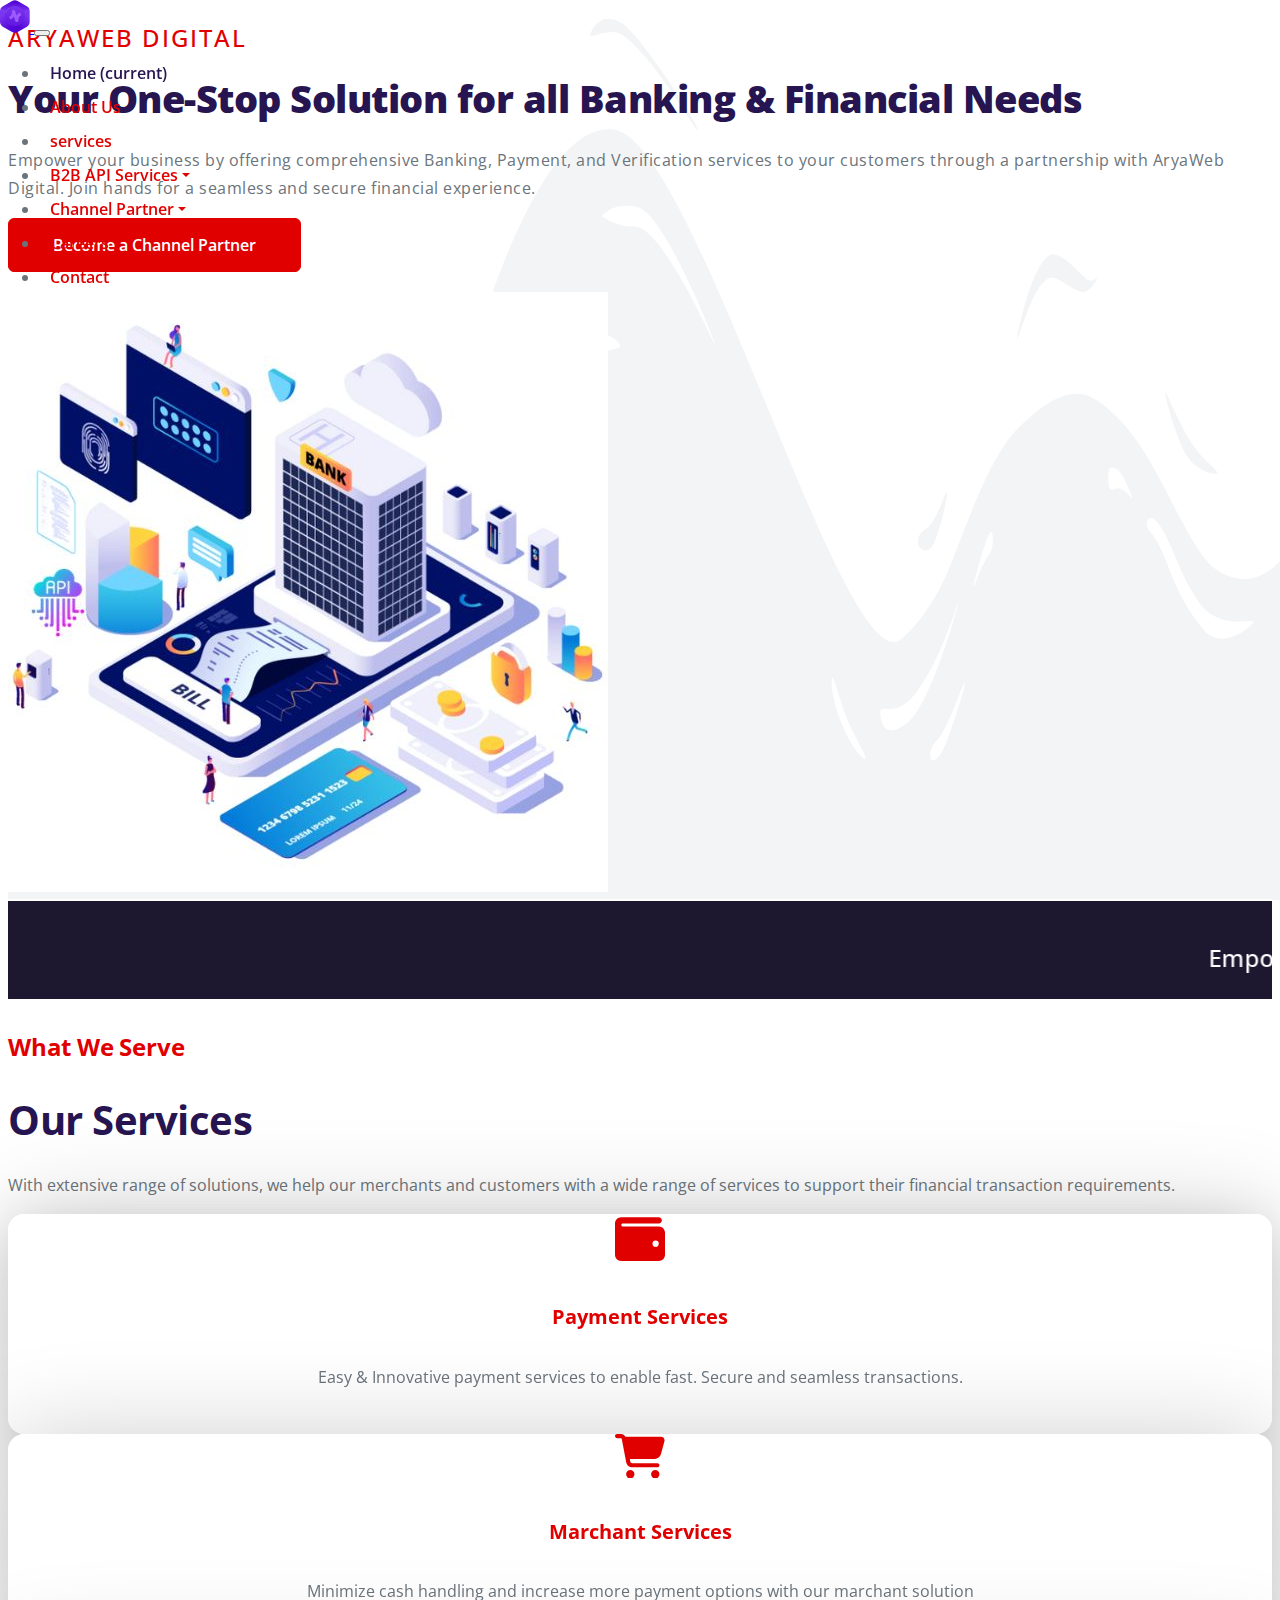
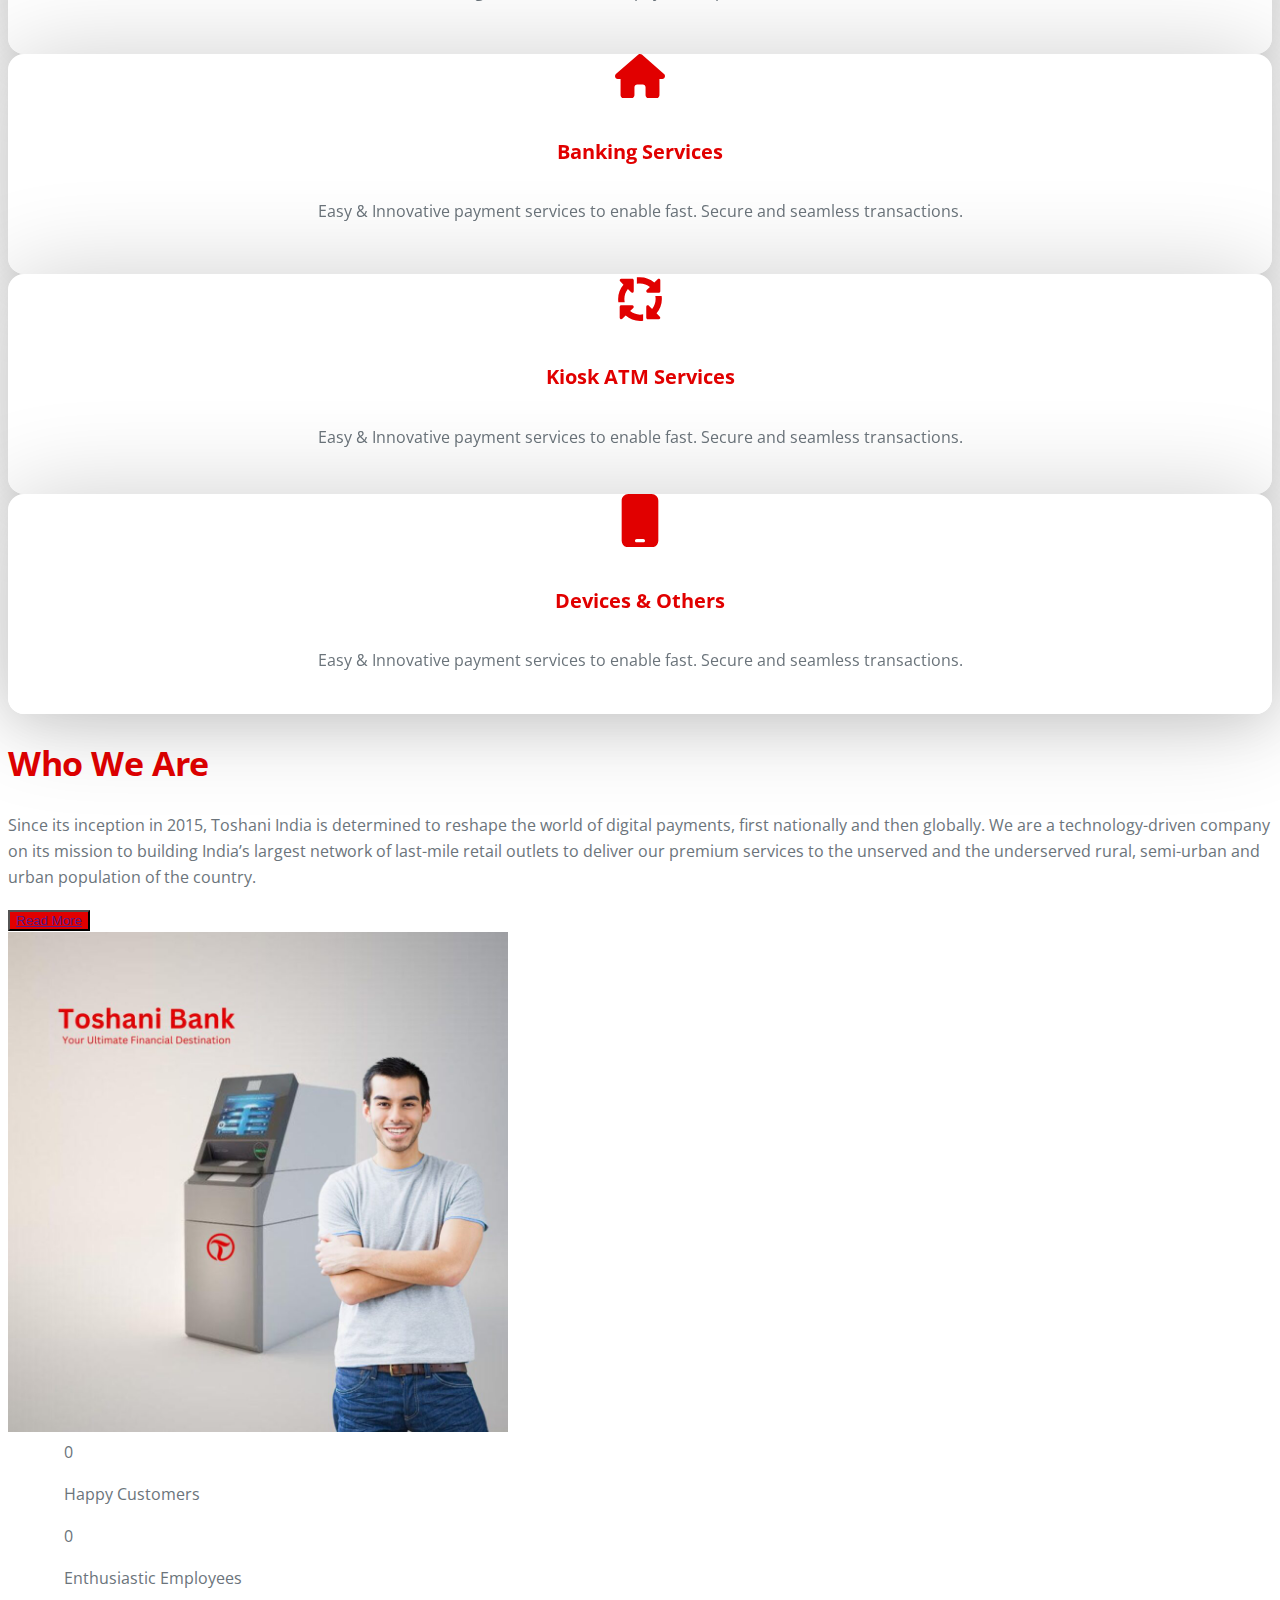
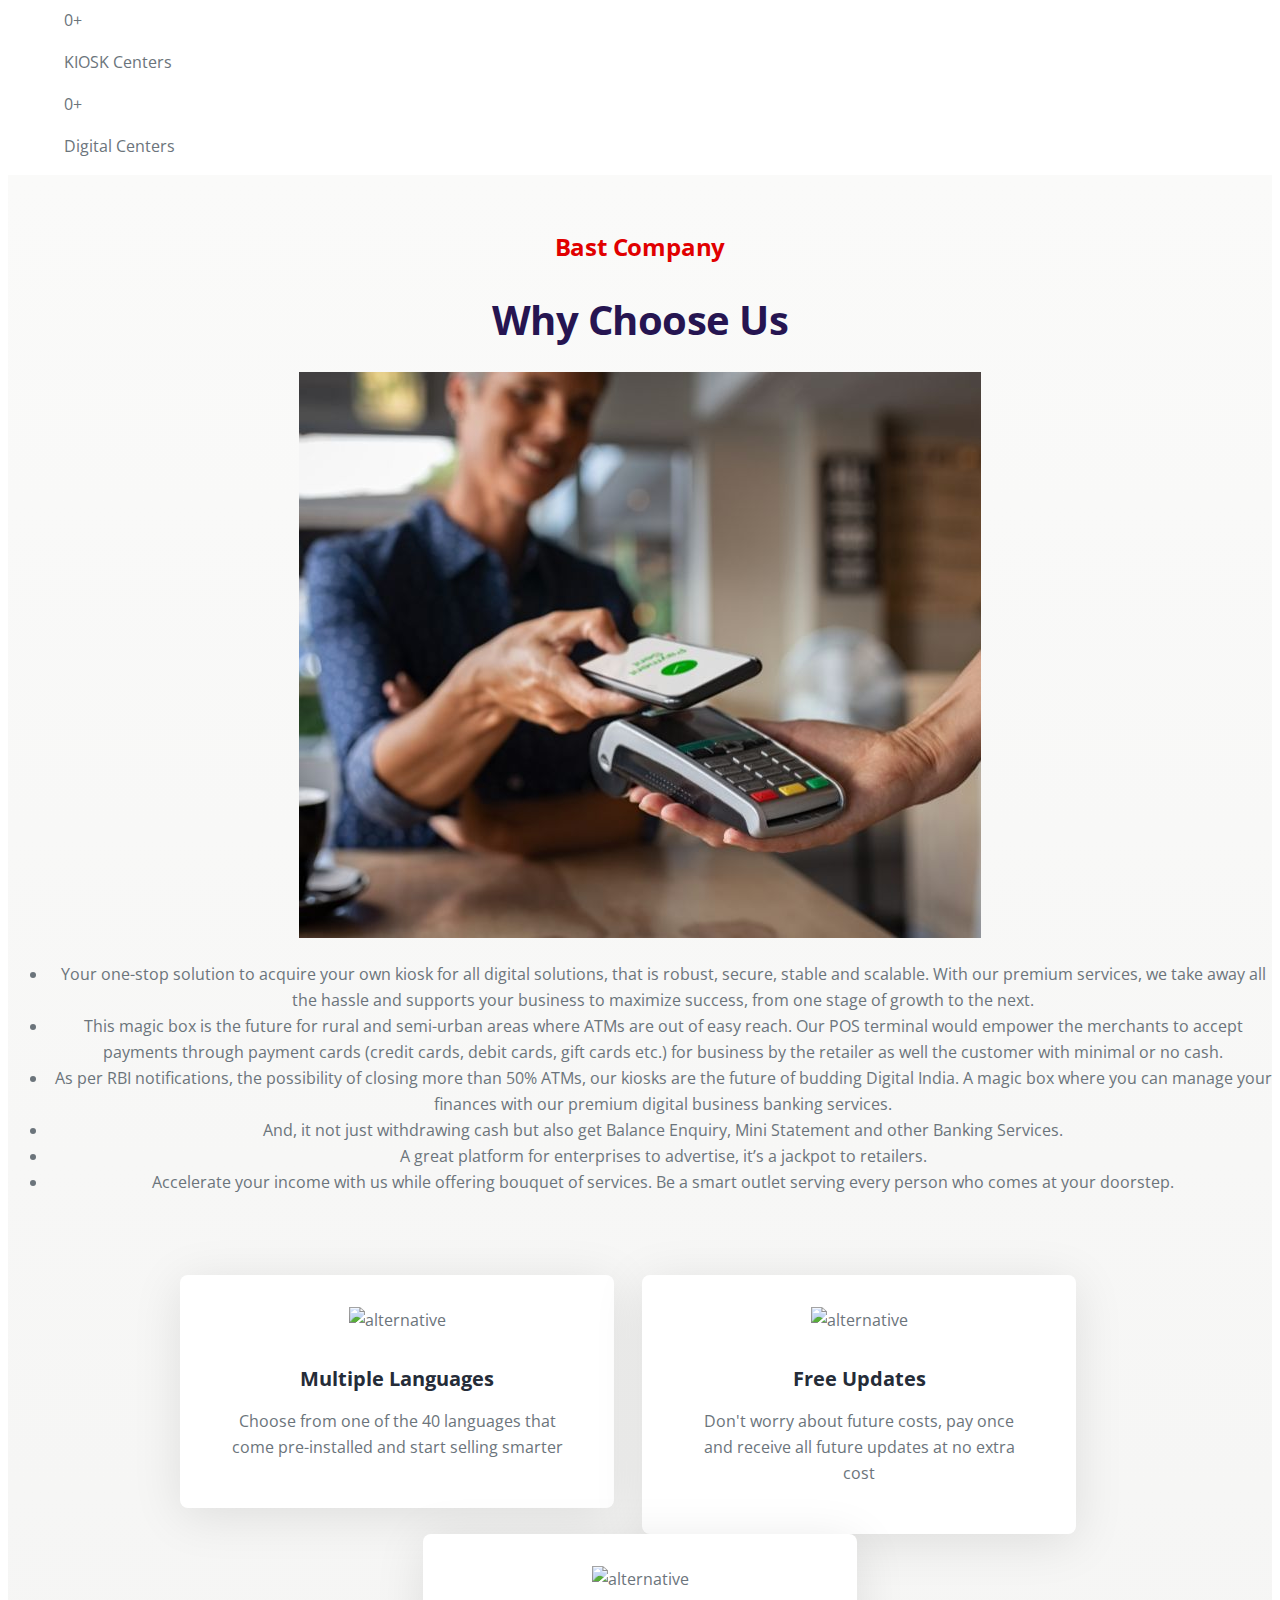
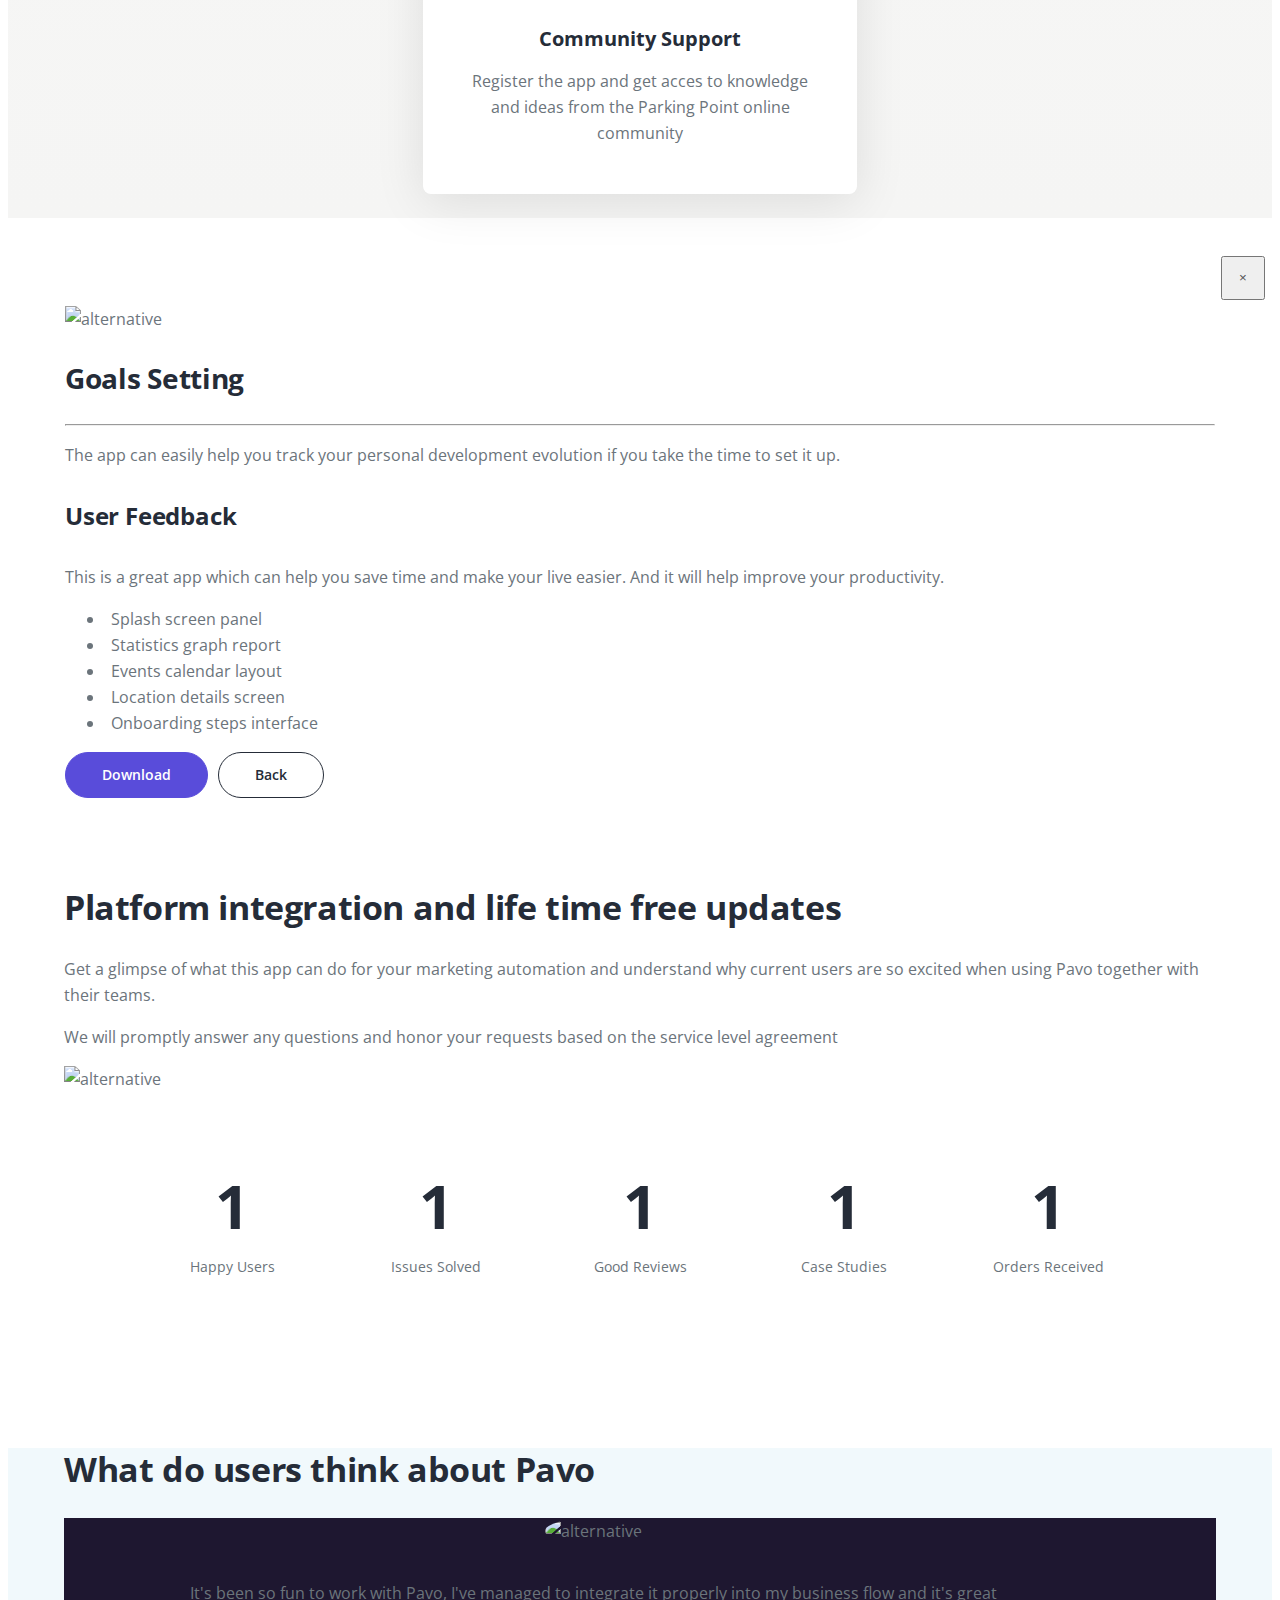
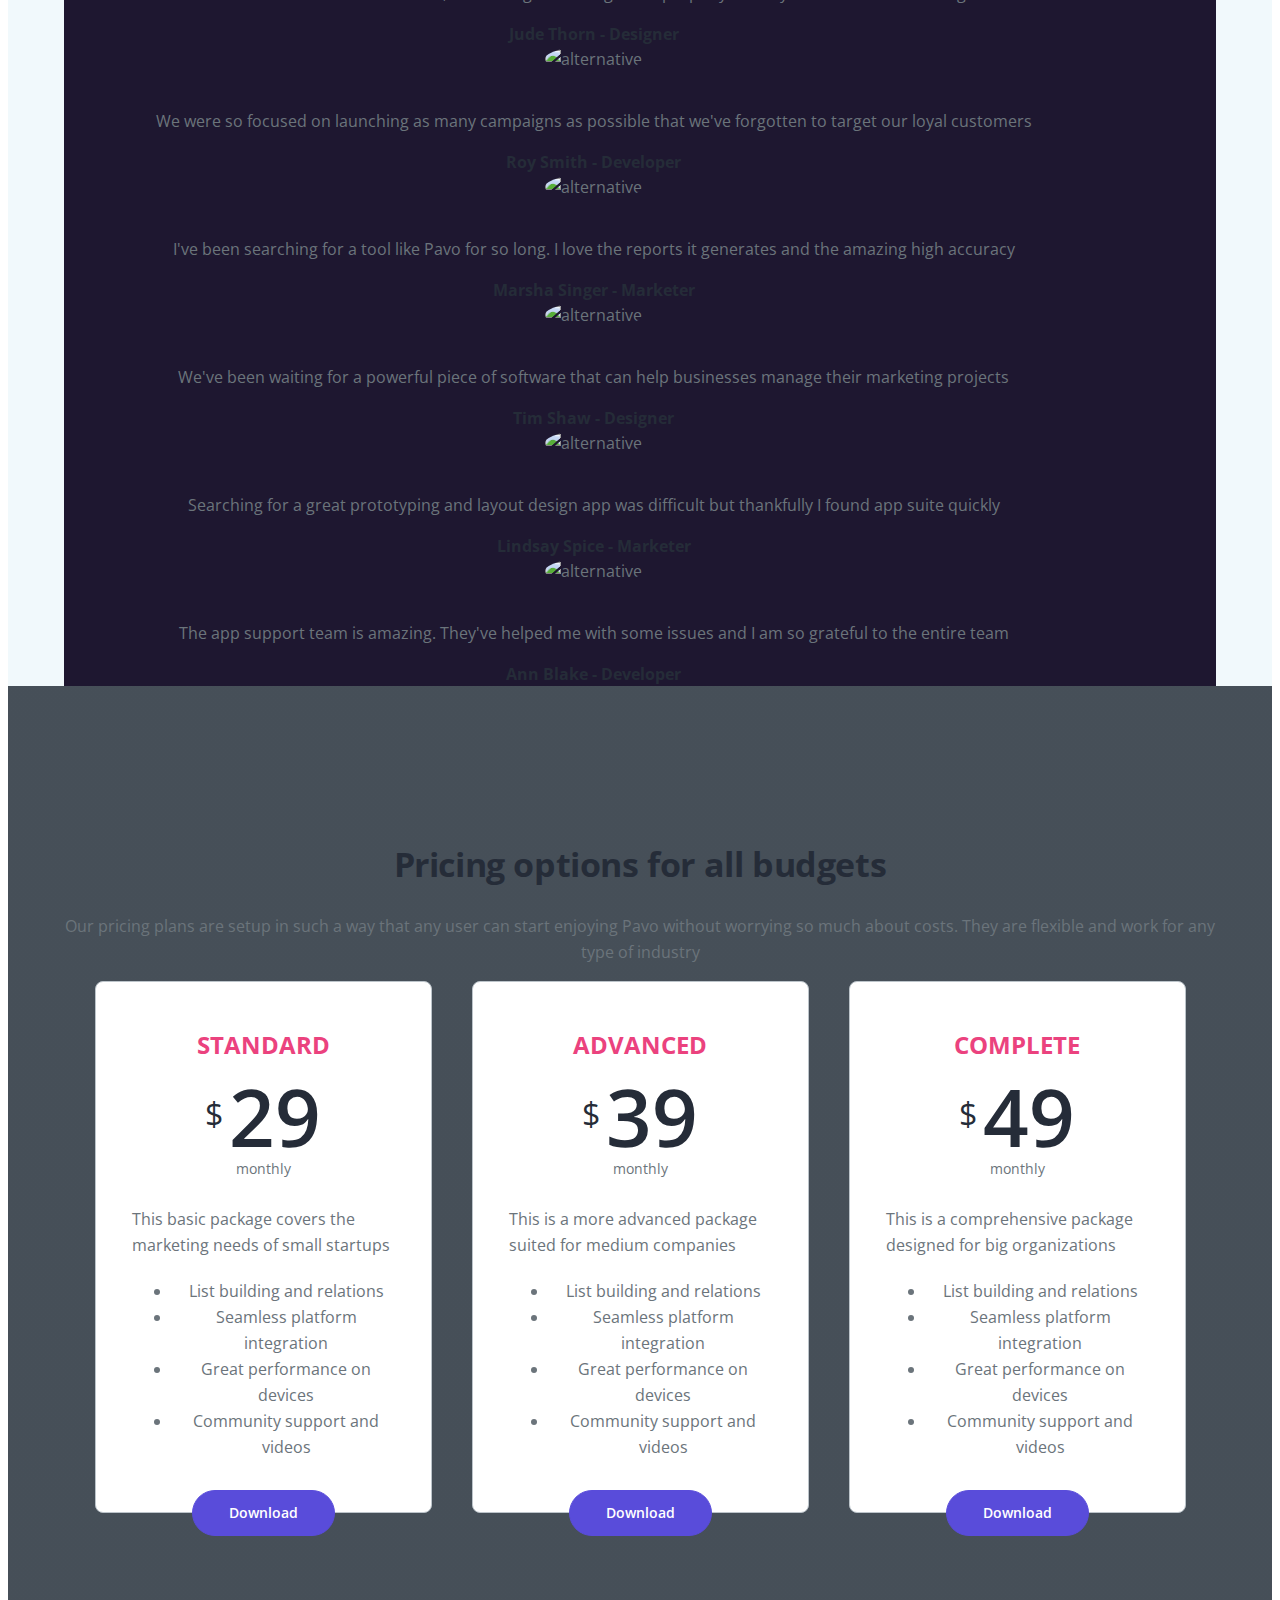
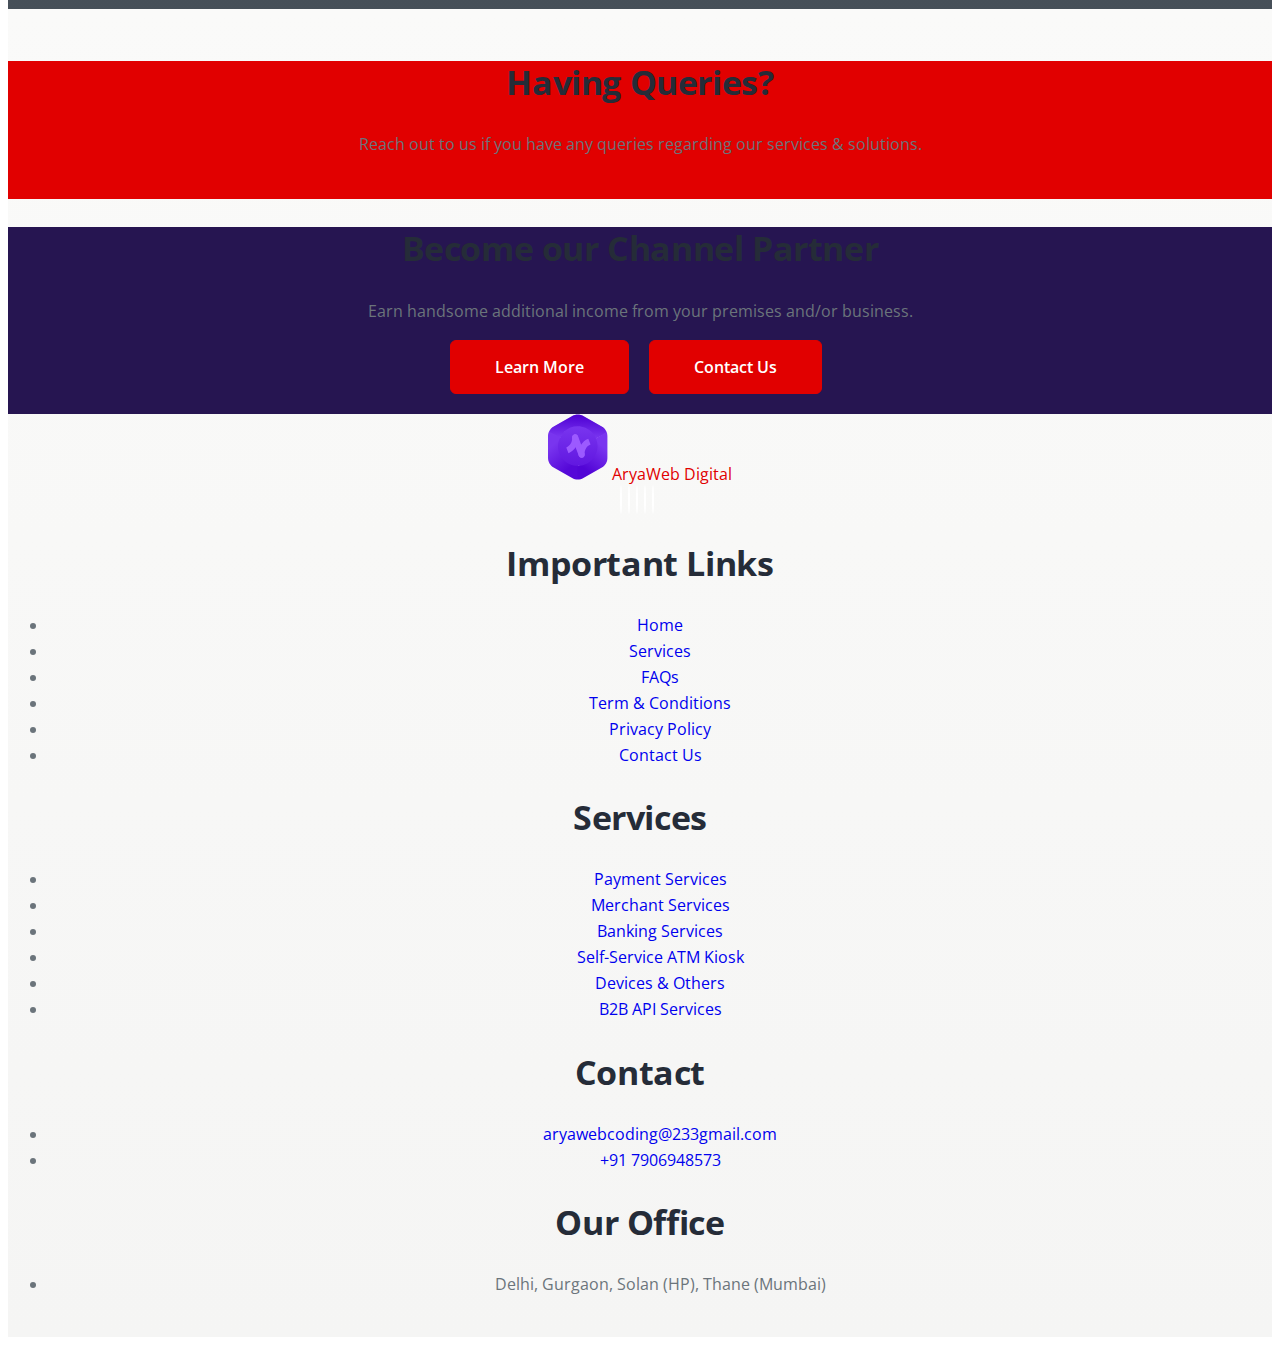
==== commit 2979c444: "create the homepage" ====
--- a/index.html
+++ b/index.html
@@ -46,6 +46,7 @@
     <link href="css/swiper.css" rel="stylesheet" />
     <link href="css/magnific-popup.css" rel="stylesheet" />
     <link href="css/styles.css" rel="stylesheet" />
+    <link href="css/flip-card.css" rel="stylesheet" />
 
     <!-- Favicon  -->
     <link rel="icon" href="images/favicon.png" />
@@ -94,7 +95,7 @@
             <li>
               <a class="nav-link page-scroll" href="service.html">services</a>
             </li>
-           
+
             <li class="dropdown">
               <a
                 class="nav-link dropdown-toggle"
@@ -649,171 +650,558 @@
     </div>
     <!-- end of introduction -->
 
-    <!-- Features -->
-    <div id="features" class="cards-1">
-      <div class="container px-4 sm:px-8 xl:px-4">
-        <!-- Card -->
-        <div class="card">
-          <div class="card-image">
-            <img src="images/features-icon-1.svg" alt="alternative" />
-          </div>
-          <div class="card-body">
-            <h5 class="card-title">Platform Integration</h5>
+    <!-- Service section -->
+    <div class="max-w-screen-xl my-28 mx-auto">
+      <div class="text-center">
+        <h4
+          class="text-primary text-xl mb-0 tracking-wider uppercase font-normal"
+        >
+          What We Serve
+        </h4>
+        <h1 class="text-secondary font-black mb-6">Our Services</h1>
+        <p class="tracking-wider">
+          With extensive range of solutions, we help our merchants and customers
+          with a wide range of services to support their financial transaction
+          requirements.
+        </p>
+      </div>
+      <div class="max-w-screen-xl mx-auto my-16">
+        <div class="grid grid-cols-3 gap-8">
+          <!-- Card -->
+          <div class="flip-container border border-solid">
+            <div class="flip-card">
+              <div class="flip-card-inner">
+                <div class="flip-card-front px-8">
+                  <div class="flex flex-col pb-10 justify-end h-full">
+                    <svg
+                      xmlns="http://www.w3.org/2000/svg"
+                      width="50"
+                      viewBox="0 0 512 512"
+                      fill="#e10000"
+                    >
+                      <path
+                        d="M64 32C28.7 32 0 60.7 0 96L0 416c0 35.3 28.7 64 64 64l384 0c35.3 0 64-28.7 64-64l0-224c0-35.3-28.7-64-64-64L80 128c-8.8 0-16-7.2-16-16s7.2-16 16-16l368 0c17.7 0 32-14.3 32-32s-14.3-32-32-32L64 32zM416 272a32 32 0 1 1 0 64 32 32 0 1 1 0-64z"
+                      />
+                    </svg>
+                    <div class="flex flex-col items-start">
+                      <h5 class="text-primary font-semibold text-lg">
+                        Payment Services
+                      </h5>
+                      <p class="tracking-wider text-sm text-left">
+                        Easy & Innovative payment services to enable fast.
+                        Secure and seamless transactions.
+                      </p>
+                    </div>
+                  </div>
+                </div>
+                <div class="flip-card-back px-8">
+                  <div class="flex flex-col pb-10 justify-end h-full">
+                    <svg
+                      xmlns="http://www.w3.org/2000/svg"
+                      width="50"
+                      viewBox="0 0 512 512"
+                      fill="#ffffff"
+                    >
+                      <path
+                        d="M64 32C28.7 32 0 60.7 0 96L0 416c0 35.3 28.7 64 64 64l384 0c35.3 0 64-28.7 64-64l0-224c0-35.3-28.7-64-64-64L80 128c-8.8 0-16-7.2-16-16s7.2-16 16-16l368 0c17.7 0 32-14.3 32-32s-14.3-32-32-32L64 32zM416 272a32 32 0 1 1 0 64 32 32 0 1 1 0-64z"
+                      />
+                    </svg>
+                    <div class="flex flex-col items-start">
+                      <h5 class="text-white font-semibold text-lg">
+                        Payment Services
+                      </h5>
+                      <p class="tracking-wider text-white text-sm text-left">
+                        Enable different types of financial transactions through
+                        the most appropriate solutions such as BBPS, Aadhar Pay,
+                        Mobile and DTH Recharge, Cash collection Points, etc.
+                      </p>
+                    </div>
+                  </div>
+                </div>
+              </div>
+            </div>
+          </div>
+          <!-- end of card -->
+
+          <!-- Card -->
+          <div class="flip-container border border-solid">
+            <div class="flip-card">
+              <div class="flip-card-inner">
+                <div class="flip-card-front px-8">
+                  <div class="flex flex-col pb-10 justify-end h-full">
+                    <svg
+                      xmlns="http://www.w3.org/2000/svg"
+                      viewBox="0 0 576 512"
+                      fill="#e10000"
+                      width="50"
+                    >
+                      <path
+                        d="M0 24C0 10.7 10.7 0 24 0L69.5 0c22 0 41.5 12.8 50.6 32l411 0c26.3 0 45.5 25 38.6 50.4l-41 152.3c-8.5 31.4-37 53.3-69.5 53.3l-288.5 0 5.4 28.5c2.2 11.3 12.1 19.5 23.6 19.5L488 336c13.3 0 24 10.7 24 24s-10.7 24-24 24l-288.3 0c-34.6 0-64.3-24.6-70.7-58.5L77.4 54.5c-.7-3.8-4-6.5-7.9-6.5L24 48C10.7 48 0 37.3 0 24zM128 464a48 48 0 1 1 96 0 48 48 0 1 1 -96 0zm336-48a48 48 0 1 1 0 96 48 48 0 1 1 0-96z"
+                      />
+                    </svg>
+
+                    <div class="flex flex-col items-start">
+                      <h5 class="text-primary font-semibold text-lg">
+                        Marchant Services
+                      </h5>
+                      <p class="tracking-wider text-sm text-left">
+                        Minimize cash handling and increase more payment options
+                        with our marchant solution
+                      </p>
+                    </div>
+                  </div>
+                </div>
+                <div class="flip-card-back px-8">
+                  <div class="flex flex-col pb-10 justify-end h-full">
+                    <svg
+                      xmlns="http://www.w3.org/2000/svg"
+                      viewBox="0 0 576 512"
+                      fill="#ffffff"
+                      width="50"
+                    >
+                      <path
+                        d="M0 24C0 10.7 10.7 0 24 0L69.5 0c22 0 41.5 12.8 50.6 32l411 0c26.3 0 45.5 25 38.6 50.4l-41 152.3c-8.5 31.4-37 53.3-69.5 53.3l-288.5 0 5.4 28.5c2.2 11.3 12.1 19.5 23.6 19.5L488 336c13.3 0 24 10.7 24 24s-10.7 24-24 24l-288.3 0c-34.6 0-64.3-24.6-70.7-58.5L77.4 54.5c-.7-3.8-4-6.5-7.9-6.5L24 48C10.7 48 0 37.3 0 24zM128 464a48 48 0 1 1 96 0 48 48 0 1 1 -96 0zm336-48a48 48 0 1 1 0 96 48 48 0 1 1 0-96z"
+                      />
+                    </svg>
+                    <div class="flex flex-col items-start">
+                      <h5 class="text-white font-semibold text-lg">
+                        Marchant Services
+                      </h5>
+                      <p class="tracking-wider text-white text-sm text-left">
+                        Accept payments through payment cards (credit cards,
+                        debit cards, gift cards etc.) using Point of Sale (POS)
+                        and Quick Response (QR) code based payment solutions.
+                      </p>
+                    </div>
+                  </div>
+                </div>
+              </div>
+            </div>
+          </div>
+          <!-- end of card -->
+
+          <!-- Card -->
+          <div class="flip-container border border-solid">
+            <div class="flip-card">
+              <div class="flip-card-inner">
+                <div class="flip-card-front px-8">
+                  <div class="flex flex-col pb-10 justify-end h-full">
+                    <svg
+                      xmlns="http://www.w3.org/2000/svg"
+                      viewBox="0 0 576 512"
+                      width="50"
+                      fill="#e10000"
+                    >
+                      <path
+                        d="M575.8 255.5c0 18-15 32.1-32 32.1l-32 0 .7 160.2c0 2.7-.2 5.4-.5 8.1l0 16.2c0 22.1-17.9 40-40 40l-16 0c-1.1 0-2.2 0-3.3-.1c-1.4 .1-2.8 .1-4.2 .1L416 512l-24 0c-22.1 0-40-17.9-40-40l0-24 0-64c0-17.7-14.3-32-32-32l-64 0c-17.7 0-32 14.3-32 32l0 64 0 24c0 22.1-17.9 40-40 40l-24 0-31.9 0c-1.5 0-3-.1-4.5-.2c-1.2 .1-2.4 .2-3.6 .2l-16 0c-22.1 0-40-17.9-40-40l0-112c0-.9 0-1.9 .1-2.8l0-69.7-32 0c-18 0-32-14-32-32.1c0-9 3-17 10-24L266.4 8c7-7 15-8 22-8s15 2 21 7L564.8 231.5c8 7 12 15 11 24z"
+                      />
+                    </svg>
+
+                    <div class="flex flex-col items-start">
+                      <h5 class="text-primary font-semibold text-lg">
+                        Banking Services
+                      </h5>
+                      <p class="tracking-wider text-sm text-left">
+                        Easy & Innovative payment services to enable fast.
+                        Secure and seamless transactions.
+                      </p>
+                    </div>
+                  </div>
+                </div>
+                <div class="flip-card-back px-8">
+                  <div class="flex flex-col pb-10 justify-end h-full">
+                    <svg
+                      xmlns="http://www.w3.org/2000/svg"
+                      viewBox="0 0 576 512"
+                      width="50"
+                      fill="#ffffff"
+                    >
+                      <path
+                        d="M575.8 255.5c0 18-15 32.1-32 32.1l-32 0 .7 160.2c0 2.7-.2 5.4-.5 8.1l0 16.2c0 22.1-17.9 40-40 40l-16 0c-1.1 0-2.2 0-3.3-.1c-1.4 .1-2.8 .1-4.2 .1L416 512l-24 0c-22.1 0-40-17.9-40-40l0-24 0-64c0-17.7-14.3-32-32-32l-64 0c-17.7 0-32 14.3-32 32l0 64 0 24c0 22.1-17.9 40-40 40l-24 0-31.9 0c-1.5 0-3-.1-4.5-.2c-1.2 .1-2.4 .2-3.6 .2l-16 0c-22.1 0-40-17.9-40-40l0-112c0-.9 0-1.9 .1-2.8l0-69.7-32 0c-18 0-32-14-32-32.1c0-9 3-17 10-24L266.4 8c7-7 15-8 22-8s15 2 21 7L564.8 231.5c8 7 12 15 11 24z"
+                      />
+                    </svg>
+
+                    <div class="flex flex-col items-start">
+                      <h5 class="text-white font-semibold text-lg">
+                        Banking Services
+                      </h5>
+                      <p class="tracking-wider text-white text-sm text-left">
+                        Enable different types of financial transactions through
+                        the most appropriate solutions such as BBPS, Aadhar Pay,
+                        Mobile and DTH Recharge, Cash collection Points, etc.
+                      </p>
+                    </div>
+                  </div>
+                </div>
+              </div>
+            </div>
+          </div>
+          <!-- end of card -->
+
+          <!-- Card -->
+          <div class="flip-container border border-solid">
+            <div class="flip-card">
+              <div class="flip-card-inner">
+                <div class="flip-card-front px-8">
+                  <div class="flex flex-col pb-10 justify-end h-full">
+                    <svg
+                      xmlns="http://www.w3.org/2000/svg"
+                      viewBox="0 0 512 512"
+                      width="50"
+                      fill="#e10000"
+                    >
+                      <path
+                        d="M256 96c38.4 0 73.7 13.5 101.3 36.1l-32.6 32.6c-4.6 4.6-5.9 11.5-3.5 17.4s8.3 9.9 14.8 9.9l112 0c8.8 0 16-7.2 16-16l0-112c0-6.5-3.9-12.3-9.9-14.8s-12.9-1.1-17.4 3.5l-34 34C363.4 52.6 312.1 32 256 32c-10.9 0-21.5 .8-32 2.3l0 64.9c10.3-2.1 21-3.2 32-3.2zM132.1 154.7l32.6 32.6c4.6 4.6 11.5 5.9 17.4 3.5s9.9-8.3 9.9-14.8l0-112c0-8.8-7.2-16-16-16L64 48c-6.5 0-12.3 3.9-14.8 9.9s-1.1 12.9 3.5 17.4l34 34C52.6 148.6 32 199.9 32 256c0 10.9 .8 21.5 2.3 32l64.9 0c-2.1-10.3-3.2-21-3.2-32c0-38.4 13.5-73.7 36.1-101.3zM477.7 224l-64.9 0c2.1 10.3 3.2 21 3.2 32c0 38.4-13.5 73.7-36.1 101.3l-32.6-32.6c-4.6-4.6-11.5-5.9-17.4-3.5s-9.9 8.3-9.9 14.8l0 112c0 8.8 7.2 16 16 16l112 0c6.5 0 12.3-3.9 14.8-9.9s1.1-12.9-3.5-17.4l-34-34C459.4 363.4 480 312.1 480 256c0-10.9-.8-21.5-2.3-32zM256 416c-38.4 0-73.7-13.5-101.3-36.1l32.6-32.6c4.6-4.6 5.9-11.5 3.5-17.4s-8.3-9.9-14.8-9.9L64 320c-8.8 0-16 7.2-16 16l0 112c0 6.5 3.9 12.3 9.9 14.8s12.9 1.1 17.4-3.5l34-34C148.6 459.4 199.9 480 256 480c10.9 0 21.5-.8 32-2.3l0-64.9c-10.3 2.1-21 3.2-32 3.2z"
+                      />
+                    </svg>
+
+                    <div class="flex flex-col items-start">
+                      <h5 class="text-primary font-semibold text-lg">
+                        Kiosk ATM Services
+                      </h5>
+                      <p class="tracking-wider text-sm text-left">
+                        Easy & Innovative payment services to enable fast.
+                        Secure and seamless transactions.
+                      </p>
+                    </div>
+                  </div>
+                </div>
+                <div class="flip-card-back px-8">
+                  <div class="flex flex-col pb-10 justify-end h-full">
+                    <svg
+                      xmlns="http://www.w3.org/2000/svg"
+                      viewBox="0 0 512 512"
+                      width="50"
+                      fill="#ffffff"
+                    >
+                      <path
+                        d="M256 96c38.4 0 73.7 13.5 101.3 36.1l-32.6 32.6c-4.6 4.6-5.9 11.5-3.5 17.4s8.3 9.9 14.8 9.9l112 0c8.8 0 16-7.2 16-16l0-112c0-6.5-3.9-12.3-9.9-14.8s-12.9-1.1-17.4 3.5l-34 34C363.4 52.6 312.1 32 256 32c-10.9 0-21.5 .8-32 2.3l0 64.9c10.3-2.1 21-3.2 32-3.2zM132.1 154.7l32.6 32.6c4.6 4.6 11.5 5.9 17.4 3.5s9.9-8.3 9.9-14.8l0-112c0-8.8-7.2-16-16-16L64 48c-6.5 0-12.3 3.9-14.8 9.9s-1.1 12.9 3.5 17.4l34 34C52.6 148.6 32 199.9 32 256c0 10.9 .8 21.5 2.3 32l64.9 0c-2.1-10.3-3.2-21-3.2-32c0-38.4 13.5-73.7 36.1-101.3zM477.7 224l-64.9 0c2.1 10.3 3.2 21 3.2 32c0 38.4-13.5 73.7-36.1 101.3l-32.6-32.6c-4.6-4.6-11.5-5.9-17.4-3.5s-9.9 8.3-9.9 14.8l0 112c0 8.8 7.2 16 16 16l112 0c6.5 0 12.3-3.9 14.8-9.9s1.1-12.9-3.5-17.4l-34-34C459.4 363.4 480 312.1 480 256c0-10.9-.8-21.5-2.3-32zM256 416c-38.4 0-73.7-13.5-101.3-36.1l32.6-32.6c4.6-4.6 5.9-11.5 3.5-17.4s-8.3-9.9-14.8-9.9L64 320c-8.8 0-16 7.2-16 16l0 112c0 6.5 3.9 12.3 9.9 14.8s12.9 1.1 17.4-3.5l34-34C148.6 459.4 199.9 480 256 480c10.9 0 21.5-.8 32-2.3l0-64.9c-10.3 2.1-21 3.2-32 3.2z"
+                      />
+                    </svg>
+                    <div class="flex flex-col items-start">
+                      <h5 class="text-white font-semibold text-lg">
+                        Kiosk ATM Services
+                      </h5>
+                      <p class="tracking-wider text-white text-sm text-left">
+                        Enable different types of financial transactions through
+                        the most appropriate solutions such as BBPS, Aadhar Pay,
+                        Mobile and DTH Recharge, Cash collection Points, etc.
+                      </p>
+                    </div>
+                  </div>
+                </div>
+              </div>
+            </div>
+          </div>
+          <!-- end of card -->
+
+          <!-- Card -->
+          <div class="flip-container border border-solid">
+            <div class="flip-card">
+              <div class="flip-card-inner">
+                <div class="flip-card-front px-8">
+                  <div class="flex flex-col pb-10 justify-end h-full">
+                    <svg
+                      xmlns="http://www.w3.org/2000/svg"
+                      viewBox="0 0 384 512"
+                      width="40"
+                      fill="#e10000"
+                    >
+                      <path
+                        d="M80 0C44.7 0 16 28.7 16 64l0 384c0 35.3 28.7 64 64 64l224 0c35.3 0 64-28.7 64-64l0-384c0-35.3-28.7-64-64-64L80 0zm80 432l64 0c8.8 0 16 7.2 16 16s-7.2 16-16 16l-64 0c-8.8 0-16-7.2-16-16s7.2-16 16-16z"
+                      />
+                    </svg>
+                    <div class="flex flex-col items-start">
+                      <h5 class="text-primary font-semibold text-lg">
+                        Devices & Others
+                      </h5>
+                      <p class="tracking-wider text-sm text-left">
+                        Easy & Innovative payment services to enable fast.
+                        Secure and seamless transactions.
+                      </p>
+                    </div>
+                  </div>
+                </div>
+                <div class="flip-card-back px-8">
+                  <div class="flex flex-col pb-10 justify-end h-full">
+                    <svg
+                      xmlns="http://www.w3.org/2000/svg"
+                      viewBox="0 0 384 512"
+                      width="40"
+                      fill="#ffffff"
+                    >
+                      <path
+                        d="M80 0C44.7 0 16 28.7 16 64l0 384c0 35.3 28.7 64 64 64l224 0c35.3 0 64-28.7 64-64l0-384c0-35.3-28.7-64-64-64L80 0zm80 432l64 0c8.8 0 16 7.2 16 16s-7.2 16-16 16l-64 0c-8.8 0-16-7.2-16-16s7.2-16 16-16z"
+                      />
+                    </svg>
+                    <div class="flex flex-col items-start">
+                      <h5 class="text-white font-semibold text-lg">
+                        Devices & Others
+                      </h5>
+                      <p class="tracking-wider text-white text-sm text-left">
+                        Enable different types of financial transactions through
+                        the most appropriate solutions such as BBPS, Aadhar Pay,
+                        Mobile and DTH Recharge, Cash collection Points, etc.
+                      </p>
+                    </div>
+                  </div>
+                </div>
+              </div>
+            </div>
+          </div>
+          <!-- end of card -->
+        </div>
+        <!-- end of container -->
+      </div>
+    </div>
+    <!-- end of Service section -->
+
+    <!-- About Section -->
+
+    <!-- End About Section -->
+
+    <!-- Details 1 -->
+    <div id="details" class="relative pt-12 relative pb-8 lg:pt-16">
+      <div
+        class="max-w-screen-xl mx-auto justify-between items-center lg:grid lg:grid-cols-12 lg:gap-x-12"
+      >
+        <div class="lg:col-span-6">
+          <div class="mb-16 lg:mb-0 xl:mt-16">
+            <h2 class="mb-6 text-primary font-medium text-3xl">Who We Are</h2>
             <p class="mb-4">
-              You sales force can use the app on any smartphone platform without
-              compatibility issues
+              Since its inception in 2015, Toshani India is determined to
+              reshape the world of digital payments, first nationally and then
+              globally. We are a technology-driven company on its mission to
+              building India’s largest network of last-mile retail outlets to
+              deliver our premium services to the unserved and the underserved
+              rural, semi-urban and urban population of the country.
             </p>
-          </div>
-        </div>
-        <!-- end of card -->
-
-        <!-- Card -->
-        <div class="card">
-          <div class="card-image">
-            <img src="images/features-icon-2.svg" alt="alternative" />
-          </div>
-          <div class="card-body">
-            <h5 class="card-title">Easy On Resources</h5>
-            <p class="mb-4">
-              Works smoothly even on older generation hardware due to our
-              optimization efforts
-            </p>
-          </div>
-        </div>
-        <!-- end of card -->
-
-        <!-- Card -->
-        <div class="card">
-          <div class="card-image">
-            <img src="images/features-icon-3.svg" alt="alternative" />
-          </div>
-          <div class="card-body">
-            <h5 class="card-title">Great Performance</h5>
-            <p class="mb-4">
-              Optimized code and innovative technology insure no delays and
-              ultra-fast responsiveness
-            </p>
-          </div>
-        </div>
-        <!-- end of card -->
-
-        <!-- Card -->
-        <div class="card">
-          <div class="card-image">
-            <img src="images/features-icon-4.svg" alt="alternative" />
-          </div>
-          <div class="card-body">
-            <h5 class="card-title">Multiple Languages</h5>
-            <p class="mb-4">
-              Choose from one of the 40 languages that come pre-installed and
-              start selling smarter
-            </p>
-          </div>
-        </div>
-        <!-- end of card -->
-
-        <!-- Card -->
-        <div class="card">
-          <div class="card-image">
-            <img src="images/features-icon-5.svg" alt="alternative" />
-          </div>
-          <div class="card-body">
-            <h5 class="card-title">Free Updates</h5>
-            <p class="mb-4">
-              Don't worry about future costs, pay once and receive all future
-              updates at no extra cost
-            </p>
-          </div>
-        </div>
-        <!-- end of card -->
-
-        <!-- Card -->
-        <div class="card">
-          <div class="card-image">
-            <img src="images/features-icon-6.svg" alt="alternative" />
-          </div>
-          <div class="card-body">
-            <h5 class="card-title">Community Support</h5>
-            <p class="mb-4">
-              Register the app and get acces to knowledge and ideas from the
-              Pavo online community
-            </p>
-          </div>
-        </div>
-        <!-- end of card -->
-      </div>
-      <!-- end of container -->
-    </div>
-    <!-- end of cards-1 -->
-    <!-- end of features -->
-
-    <!-- Details 1 -->
-    <div id="details" class="pt-12 pb-16 lg:pt-16">
-      <div class="container px-4 sm:px-8 lg:grid lg:grid-cols-12 lg:gap-x-12">
-        <div class="lg:col-span-5">
-          <div class="mb-16 lg:mb-0 xl:mt-16">
-            <h2 class="mb-6">Results driven ground breaking technology</h2>
-            <p class="mb-4">
-              Based on our team's extensive experience in developing line of
-              business applications and constructive customer feedback we
-              reached a new level of revenue.
-            </p>
-            <p class="mb-4">
-              We enjoy helping small and medium sized tech businesses take a
-              shot at established Fortune 500 companies
-            </p>
-          </div>
-        </div>
+            <button
+              class="bg-primary text-white rounded hover:bg-secondary font-semibold text-lg px-6 py-3"
+            >
+              <a href="">Read More</a>
+            </button>
+          </div>
+        </div>
+
         <!-- end of col -->
-        <div class="lg:col-span-7">
+        <div class="lg:col-span-6">
           <div class="xl:ml-14">
-            <img class="inline" src="images/details-1.jpg" alt="alternative" />
+            <img
+              class="inline"
+              width="500"
+              src="images/bank.jpg"
+              alt="alternative"
+            />
           </div>
         </div>
         <!-- end of col -->
       </div>
+      <div class="py-12 z-4">
+        <div
+          class="container mx-auto grid grid-cols-1 sm:grid-cols-2 lg:grid-cols-4 gap-8"
+        >
+          <!-- Happy Customers -->
+          <div class="text-center bg-white p-4 shadow-lg rounded-lg">
+            <div class="flex justify-center items-center mb-4">
+              <div class="bg-gray-100 p-4 rounded-full">
+                <i class="fas fa-users text-blue-500 text-4xl"></i>
+              </div>
+            </div>
+            <div>
+              <span
+                id="counter-happy-customers"
+                class="text-4xl font-bold text-gray-800"
+                >0</span
+              >
+            </div>
+            <p class="mt-2 text-gray-600">Happy Customers</p>
+          </div>
+          <!-- Enthusiastic Employees -->
+          <div class="text-center p-4 shadow-lg bg-white rounded-lg">
+            <div class="flex justify-center items-center mb-4">
+              <div class="bg-gray-100 p-4 rounded-full">
+                <i class="fas fa-users-cog text-green-500 text-4xl"></i>
+              </div>
+            </div>
+            <div>
+              <span
+                id="counter-employees"
+                class="text-4xl font-bold text-gray-800"
+                >0</span
+              >
+            </div>
+            <p class="mt-2 text-gray-600">Enthusiastic Employees</p>
+          </div>
+          <!-- KIOSK Centers -->
+          <div class="text-center p-4 bg-white shadow-lg rounded-lg">
+            <div class="flex justify-center items-center mb-4">
+              <div class="bg-gray-100 p-4 rounded-full">
+                <i class="fas fa-university text-purple-500 text-4xl"></i>
+              </div>
+            </div>
+            <div>
+              <span id="counter-kiosk" class="text-4xl font-bold text-gray-800"
+                >0</span
+              ><span class="text-2xl font-bold text-gray-800">+</span>
+            </div>
+            <p class="mt-2 text-gray-600">KIOSK Centers</p>
+          </div>
+          <!-- Digital Centers -->
+          <div class="text-center p-4 shadow-lg bg-white rounded-lg">
+            <div class="flex justify-center items-center mb-4">
+              <div class="bg-gray-100 p-4 rounded-full">
+                <i class="fas fa-server text-red-500 text-4xl"></i>
+              </div>
+            </div>
+            <div>
+              <span
+                id="counter-digital-centers"
+                class="text-4xl font-bold text-gray-800"
+                >0</span
+              ><span class="text-2xl font-bold text-gray-800">+</span>
+            </div>
+            <p class="mt-2 text-gray-600">Digital Centers</p>
+          </div>
+        </div>
+      </div>
+      <image src="./images/bg.svg" class="background-image" />
       <!-- end of container -->
     </div>
     <!-- end of details 1 -->
 
+    <!-- Company Section -->
+    <section class="footer py-0">
+      <div class="max-w-screen-xl my-20 mx-auto">
+        <div class="text-center">
+          <h4
+            class="text-primary text-xl mb-0 tracking-wider uppercase font-normal"
+          >
+            Bast Company
+          </h4>
+          <h1 class="text-secondary font-black mb-6">Why Choose Us</h1>
+        </div>
+        <div class="py-10">
+          <div
+            class="max-w-screen-xl mx-auto justify-between lg:grid lg:grid-cols-12 lg:gap-x-2 items-center"
+          >
+            <div class="lg:col-span-6">
+              <div class="lg:mb-0 xl:mr-14">
+                <img
+                  class="inline"
+                  src="images/Digital-Payments.jpg"
+                  width=""
+                  alt="alternative"
+                />
+              </div>
+            </div>
+            <!-- end of col -->
+            <div class="lg:col-span-6">
+              <div class="">
+                <ul class="list mb-7 space-y-2">
+                  <li class="flex">
+                    <div class="text-medium text-left">
+                      Your one-stop solution to acquire your own kiosk for all
+                      digital solutions, that is robust, secure, stable and
+                      scalable. With our premium services, we take away all the
+                      hassle and supports your business to maximize success,
+                      from one stage of growth to the next.
+                    </div>
+                  </li>
+                  <li class="flex">
+                    <div class="text-left text-medium">
+                      This magic box is the future for rural and semi-urban
+                      areas where ATMs are out of easy reach. Our POS terminal
+                      would empower the merchants to accept payments through
+                      payment cards (credit cards, debit cards, gift cards etc.)
+                      for business by the retailer as well the customer with
+                      minimal or no cash.
+                    </div>
+                  </li>
+                  <li class="flex">
+                    <div class="text-medium text-left">
+                      As per RBI notifications, the possibility of closing more
+                      than 50% ATMs, our kiosks are the future of budding
+                      Digital India. A magic box where you can manage your
+                      finances with our premium digital business banking
+                      services.
+                    </div>
+                  </li>
+                  <li class="flex">
+                    <div class="text-medium text-left">
+                      And, it not just withdrawing cash but also get Balance
+                      Enquiry, Mini Statement and other Banking Services.
+                    </div>
+                  </li>
+                  <li class="flex">
+                    <div class="text-medium text-left">
+                      A great platform for enterprises to advertise, it’s a
+                      jackpot to retailers.
+                    </div>
+                  </li>
+                  <li class="flex">
+                    <div class="text-medium text-left">
+                      Accelerate your income with us while offering bouquet of
+                      services. Be a smart outlet serving every person who comes
+                      at your doorstep.
+                    </div>
+                  </li>
+                </ul>
+              </div>
+            </div>
+            <!-- end of col -->
+          </div>
+          <!-- end of container -->
+        </div>
+        <div class="cards-1">
+          <div class="max-w-screen-xl flex justify-between gap-4 mx-auto">
+              <!-- Card -->
+              <div class="card w-full">
+                  <div class="card-image">
+                      <img src="images/features-icon-4.svg" alt="alternative" />
+                  </div>
+                  <div class="card-body">
+                      <h5 class="card-title">Multiple Languages</h5>
+                      <p class="mb-4">Choose from one of the 40 languages that come pre-installed and start selling
+                          smarter</p>
+                  </div>
+              </div>
+              <!-- end of card -->
+  
+              <!-- Card -->
+              <div class="card">
+                  <div class="card-image">
+                      <img src="images/features-icon-5.svg" alt="alternative" />
+                  </div>
+                  <div class="card-body">
+                      <h5 class="card-title">Free Updates</h5>
+                      <p class="mb-4">Don't worry about future costs, pay once and receive all future updates at no extra
+                          cost</p>
+                  </div>
+              </div>
+              <!-- end of card -->
+  
+              <!-- Card -->
+              <div class="card">
+                  <div class="card-image">
+                      <img src="images/features-icon-6.svg" alt="alternative" />
+                  </div>
+                  <div class="card-body">
+                      <h5 class="card-title">Community Support</h5>
+                      <p class="mb-4">Register the app and get acces to knowledge and ideas from the Parking Point online
+                          community</p>
+                  </div>
+              </div>
+              <!-- end of card -->
+  
+          </div> <!-- end of container -->
+      </div> <!-- end of cards-1 -->
+      </div>
+    </section>
+
+    <!-- End Company Section -->
     <!-- Details 2 -->
-    <div class="py-24">
-      <div class="container px-4 sm:px-8 lg:grid lg:grid-cols-12 lg:gap-x-12">
-        <div class="lg:col-span-7">
-          <div class="mb-12 lg:mb-0 xl:mr-14">
-            <img class="inline" src="images/details-2.jpg" alt="alternative" />
-          </div>
-        </div>
-        <!-- end of col -->
-        <div class="lg:col-span-5">
-          <div class="xl:mt-12">
-            <h2 class="mb-6">Instant results for the marketing department</h2>
-            <ul class="list mb-7 space-y-2">
-              <li class="flex">
-                <i class="fas fa-chevron-right"></i>
-                <div>Features that will help you and your marketers</div>
-              </li>
-              <li class="flex">
-                <i class="fas fa-chevron-right"></i>
-                <div>Smooth learning curve due to the knowledge base</div>
-              </li>
-              <li class="flex">
-                <i class="fas fa-chevron-right"></i>
-                <div>Ready out-of-the-box with minor setup settings</div>
-              </li>
-            </ul>
-            <a
-              class="btn-solid-reg popup-with-move-anim mr-1.5"
-              href="service.html-lightbox"
-              >Lightbox</a
-            >
-            <a class="btn-outline-reg" href="article.html">Details</a>
-          </div>
-        </div>
-        <!-- end of col -->
-      </div>
-      <!-- end of container -->
-    </div>
+
     <!-- end of details 2 -->
 
     <!-- Details Lightbox -->
@@ -1139,7 +1527,9 @@
               </li>
             </ul>
             <div class="button-wrapper">
-              <a class="btn-solid-reg page-scroll" href="career.html">Download</a>
+              <a class="btn-solid-reg page-scroll" href="career.html"
+                >Download</a
+              >
             </div>
           </div>
         </div>
@@ -1174,7 +1564,9 @@
               </li>
             </ul>
             <div class="button-wrapper">
-              <a class="btn-solid-reg page-scroll" href="career.html">Download</a>
+              <a class="btn-solid-reg page-scroll" href="career.html"
+                >Download</a
+              >
             </div>
           </div>
         </div>
@@ -1211,7 +1603,9 @@
               </li>
             </ul>
             <div class="button-wrapper">
-              <a class="btn-solid-reg page-scroll" href="career.html">Download</a>
+              <a class="btn-solid-reg page-scroll" href="career.html"
+                >Download</a
+              >
             </div>
           </div>
         </div>
@@ -1223,102 +1617,243 @@
     <!-- end of cards-2 -->
     <!-- end of pricing -->
 
-    <!-- Conclusion -->
-    <div id="download" class="basic-5">
-      <div class="container px-4 sm:px-8 lg:grid lg:grid-cols-2">
-        <div class="mb-16 lg:mb-0">
-          <img src="images/conclusion-smartphone.png" alt="alternative" />
-        </div>
-        <div class="lg:mt-24 xl:mt-44 xl:ml-12">
-          <p class="mb-9 text-gray-800 text-3xl leading-10">
-            Team management mobile applications don’t get much better than Pavo.
-            Download it today
-          </p>
-          <a class="btn-solid-lg" href="#your-link"
-            ><i class="fab fa-apple"></i>Download</a
+    <footer class="footer">
+      <div class="mx-auto w-full max-w-screen-xl">
+        <div class="w-full relative pb-28">
+          <div
+            class="w-full max-w-screen-xl gap-0.5 mx-auto flex flex-col shadow"
           >
-          <a class="btn-solid-lg secondary" href="#your-link"
-            ><i class="fab fa-google-play"></i>Download</a
-          >
+            <!-- Section 1 -->
+            <div class="w-full relative py-8 bg-primary">
+              <div class="flex justify-between gap-4 px-20">
+                <!-- Column 1 -->
+                <div class="w-full py-12">
+                  <h2 class="text-4xl text-left font-bold mb-6 text-white">
+                    Having Queries?
+                  </h2>
+                  <p class="text-white text-base font-medium text-left">
+                    Reach out to us if you have any queries regarding our
+                    services &amp; solutions.
+                  </p>
+                </div>
+                <!-- Column 2 -->
+                <div class="w-full px-4 flex items-center justify-end">
+                  <a
+                    href="/contact"
+                    class="px-16 py-3 font-semibold bg-white rounded hover:bg-primary text-primary transition"
+                  >
+                    Contact Us
+                  </a>
+                </div>
+              </div>
+            </div>
+
+            <!-- Section 2 -->
+            <div class="w-full bg-secondary relative py-8">
+              <div class="flex px-20 justify-between gap-4">
+                <!-- Column 1 -->
+                <div class="w-full py-12">
+                  <h2 class="text-4xl text-left font-bold mb-6 text-white">
+                    Become our Channel Partner
+                  </h2>
+                  <p class="text-white text-base font-medium text-left">
+                    Earn handsome additional income from your premises and/or
+                    business.
+                  </p>
+                </div>
+                <!-- Column 2 -->
+                <div class="w-full px-4 items-center flex gap-2 justify-end">
+                  <a
+                    href="/why-toshani-channel-partner/"
+                    class="px-12 py-3 bg-primary h-fit btn-solid-lg secondary text-white font-semibold rounded hover:bg-white transition"
+                  >
+                    Learn More
+                  </a>
+                  &nbsp;
+
+                  <a
+                    href="/contact"
+                    class="px-12 py-3 btn-solid-lg secondary bg-primary text-white font-semibold rounded hover:bg-blue-600 transition"
+                  >
+                    Contact Us
+                  </a>
+                </div>
+              </div>
+            </div>
+          </div>
+        </div>
+        <div
+          class="grid grid-cols-2 gap-8 justify-between flex px-4 py-6 lg:py-3 md:grid-cols-4"
+        >
+          <div class="flex flex-col gap-y-4">
+            <div
+              class="flex items-center gap-x-3 text-lg font-bold text-primary"
+            >
+              <image
+                src="../images/logo.svg"
+                width="60"
+                alt="footer-logo-image"
+              />
+              <span>AryaWeb Digital </span>
+            </div>
+
+            <div class="social-container gap-0 flex justify-start my-4">
+              <span class="fa-stack">
+                <a href="#your-link">
+                  <i class="fas fa-circle fa-stack-2x"></i>
+                  <i class="fab fa-facebook-f fa-stack-1x"></i>
+                </a>
+              </span>
+              <span class="fa-stack">
+                <a href="#your-link">
+                  <i class="fas fa-circle fa-stack-2x"></i>
+                  <i class="fab fa-twitter fa-stack-1x"></i>
+                </a>
+              </span>
+              <span class="fa-stack">
+                <a href="#your-link">
+                  <i class="fas fa-circle fa-stack-2x"></i>
+                  <i class="fab fa-pinterest-p fa-stack-1x"></i>
+                </a>
+              </span>
+              <span class="fa-stack">
+                <a href="#your-link">
+                  <i class="fas fa-circle fa-stack-2x"></i>
+                  <i class="fab fa-instagram fa-stack-1x"></i>
+                </a>
+              </span>
+              <span class="fa-stack">
+                <a href="#your-link">
+                  <i class="fas fa-circle fa-stack-2x"></i>
+                  <i class="fab fa-youtube fa-stack-1x"></i>
+                </a>
+              </span>
+            </div>
+          </div>
+          <div class="flex w-full justify-around col-span-3">
+            <div>
+              <h2
+                class="mb-6 text-lg text-left font-bold text-gray-900 dark:text-white"
+              >
+                Important Links
+              </h2>
+              <ul
+                class="text-gray-500 text-left dark:text-gray-400 font-medium"
+              >
+                <li class="mb-2 text-sm">
+                  <a href="index.html" class="hover:text-red-500 duration-300"
+                    >Home</a
+                  >
+                </li>
+                <li class="mb-2 text-sm">
+                  <a href="service.html" class="hover:text-red-500 duration-300"
+                    >Services</a
+                  >
+                </li>
+                <li class="mb-2 text-sm">
+                  <a href="#" class="hover:text-red-500 duration-300">FAQs</a>
+                </li>
+                <li class="mb-2 text-sm">
+                  <a href="#" class="hover:text-red-500 duration-300"
+                    >Term & Conditions</a
+                  >
+                </li>
+                <li class="mb-2 text-sm">
+                  <a href="index.html" class="hover:text-red-500 duration-300"
+                    >Privacy Policy</a
+                  >
+                </li>
+                <li class="mb-2 text-sm">
+                  <a href="service.html" class="hover:text-red-500 duration-300"
+                    >Contact Us</a
+                  >
+                </li>
+              </ul>
+            </div>
+            <div>
+              <h2
+                class="mb-6 text-lg text-left font-bold text-gray-900 dark:text-white"
+              >
+                Services
+              </h2>
+              <ul
+                class="text-gray-500 text-left dark:text-gray-400 font-medium"
+              >
+                <li class="mb-2 text-sm">
+                  <a href="index.html" class="hover:text-red-500 duration-300"
+                    >Payment Services</a
+                  >
+                </li>
+                <li class="mb-2 text-sm">
+                  <a href="service.html" class="hover:text-red-500 duration-300"
+                    >Merchant Services</a
+                  >
+                </li>
+                <li class="mb-2 text-sm">
+                  <a href="#" class="hover:text-red-500 duration-300"
+                    >Banking Services</a
+                  >
+                </li>
+                <li class="mb-2 text-sm">
+                  <a href="#" class="hover:text-red-500 duration-300"
+                    >Self-Service ATM Kiosk</a
+                  >
+                </li>
+                <li class="mb-2 text-sm">
+                  <a href="index.html" class="hover:text-red-500 duration-300"
+                    >Devices & Others</a
+                  >
+                </li>
+                <li class="mb-2 text-sm">
+                  <a href="service.html" class="hover:text-red-500 duration-300"
+                    >B2B API Services</a
+                  >
+                </li>
+              </ul>
+            </div>
+            <div class="flex flex-col">
+              <div>
+                <h2
+                  class="mb-6 text-lg text-left font-bold text-gray-900 dark:text-white"
+                >
+                  Contact
+                </h2>
+                <ul
+                  class="text-gray-500 text-left dark:text-gray-400 font-medium"
+                >
+                  <li class="mb-2 text-sm">
+                    <a href="index.html" class="hover:text-red-500 duration-300"
+                      >aryawebcoding@233gmail.com</a
+                    >
+                  </li>
+                  <li class="mb-2 text-sm">
+                    <a
+                      href="service.html"
+                      class="hover:text-red-500 duration-300"
+                      >+91 7906948573</a
+                    >
+                  </li>
+                </ul>
+              </div>
+              <div>
+                <h2
+                  class="mb-2 text-lg text-left font-bold text-gray-900 dark:text-white"
+                >
+                  Our Office
+                </h2>
+                <ul
+                  class="text-gray-500 text-left dark:text-gray-400 font-medium"
+                >
+                  <li class="mb-2 text-sm">
+                    Delhi, Gurgaon, Solan (HP), Thane (Mumbai)
+                  </li>
+                </ul>
+              </div>
+            </div>
+          </div>
         </div>
       </div>
-      <!-- end of container -->
-    </div>
-    <!-- end of basic-5 -->
-    <!-- end of conclusion -->
-
-    <!-- Footer -->
-    <div class="footer">
-      <div class="container px-4 sm:px-8">
-        <h4 class="mb-8 lg:max-w-3xl lg:mx-auto">
-          Pavo is a mobile application for marketing automation and you can
-          reach the team at
-          <a
-            class="text-indigo-600 hover:text-gray-500"
-            href="mailto:email@domain.com"
-            >email@domain.com</a
-          >
-        </h4>
-        <div class="social-container">
-          <span class="fa-stack">
-            <a href="#your-link">
-              <i class="fas fa-circle fa-stack-2x"></i>
-              <i class="fab fa-facebook-f fa-stack-1x"></i>
-            </a>
-          </span>
-          <span class="fa-stack">
-            <a href="#your-link">
-              <i class="fas fa-circle fa-stack-2x"></i>
-              <i class="fab fa-twitter fa-stack-1x"></i>
-            </a>
-          </span>
-          <span class="fa-stack">
-            <a href="#your-link">
-              <i class="fas fa-circle fa-stack-2x"></i>
-              <i class="fab fa-pinterest-p fa-stack-1x"></i>
-            </a>
-          </span>
-          <span class="fa-stack">
-            <a href="#your-link">
-              <i class="fas fa-circle fa-stack-2x"></i>
-              <i class="fab fa-instagram fa-stack-1x"></i>
-            </a>
-          </span>
-          <span class="fa-stack">
-            <a href="#your-link">
-              <i class="fas fa-circle fa-stack-2x"></i>
-              <i class="fab fa-youtube fa-stack-1x"></i>
-            </a>
-          </span>
-        </div>
-        <!-- end of social-container -->
-      </div>
-      <!-- end of container -->
-    </div>
-    <!-- end of footer -->
-    <!-- end of footer -->
-
-    <!-- Copyright -->
-    <div class="copyright">
-      <div class="container px-4 sm:px-8 lg:grid lg:grid-cols-3">
-        <ul class="mb-4 list-unstyled p-small">
-          <li class="mb-2"><a href="article.html">Article Details</a></li>
-          <li class="mb-2"><a href="terms.html">Terms & Conditions</a></li>
-          <li class="mb-2"><a href="privacy.html">Privacy Policy</a></li>
-        </ul>
-        <p class="pb-2 p-small statement">
-          Copyright © <a href="#your-link" class="no-underline">Your name</a>
-        </p>
-
-        <p class="pb-2 p-small statement">
-          Distributed by :<a href="https://themewagon.com/" class="no-underline"
-            >Themewagon</a
-          >
-        </p>
-      </div>
-
-      <!-- end of container -->
-    </div>
+    </footer>
     <!-- end of copyright -->
     <!-- end of copyright -->
 
--- a/css/styles.css
+++ b/css/styles.css
@@ -29,396 +29,397 @@
 /**************************/
 /*     General Styles     */
 /**************************/
-
+:root {
+  --e-global-color-2f866bb: #2f866bb;
+}
 body,
 p {
-    color: #6b747b;
-    font: 400 1rem/1.625rem "Open Sans", sans-serif;
+  color: #6b747b;
+  font: 400 1rem/1.625rem "Open Sans", sans-serif;
 }
 
 h1 {
-    color: #252c38;
-    font-weight: 700;
-    font-size: 2.5rem;
-    line-height: 3.125rem;
-    letter-spacing: -0.5px;
+  color: #252c38;
+  font-weight: 700;
+  font-size: 2.5rem;
+  line-height: 3.125rem;
+  letter-spacing: -0.5px;
 }
 
 h2 {
-    color: #252c38;
-    font-weight: 700;
-    font-size: 2.125rem;
-    line-height: 2.625rem;
-    letter-spacing: -0.4px;
+  color: #252c38;
+  font-weight: 700;
+  font-size: 2.125rem;
+  line-height: 2.625rem;
+  letter-spacing: -0.4px;
 }
 
 h3 {
-    color: #252c38;
-    font-weight: 700;
-    font-size: 1.75rem;
-    line-height: 2.25rem;
-    letter-spacing: -0.3px;
+  color: #252c38;
+  font-weight: 700;
+  font-size: 1.75rem;
+  line-height: 2.25rem;
+  letter-spacing: -0.3px;
 }
 
 h4 {
-    color: #252c38;
-    font-weight: 700;
-    font-size: 1.5rem;
-    line-height: 2rem;
-    letter-spacing: -0.2px;
+  color: #252c38;
+  font-weight: 700;
+  font-size: 1.5rem;
+  line-height: 2rem;
+  letter-spacing: -0.2px;
 }
 
 h5 {
-    color: #252c38;
-    font-weight: 700;
-    font-size: 1.25rem;
-    line-height: 1.625rem;
+  color: #252c38;
+  font-weight: 700;
+  font-size: 1.25rem;
+  line-height: 1.625rem;
 }
 
 h6 {
-    color: #252c38;
-    font-weight: 700;
-    font-size: 1rem;
-    line-height: 1.375rem;
+  color: #252c38;
+  font-weight: 700;
+  font-size: 1rem;
+  line-height: 1.375rem;
 }
 
 .h1-large {
-    font-size: 2.5rem;
-    line-height: 3.5rem;
-    font-weight: 900;
-    color: #261551;
+  font-size: 2.5rem;
+  line-height: 3.5rem;
+  font-weight: 900;
+  color: #261551;
 }
 
 .p-large {
-    font-size: 1rem;
-    line-height: 1.75rem;
-    letter-spacing: 0.5px;
-    
-}
-.p-title{
-    font-size: 1.5rem;
-    line-height: 1.75rem;
-    margin-bottom: 8px;
-    letter-spacing: 2px;
-    color: #E10000;
-    text-transform: uppercase;
-    font-weight: 500;
+  font-size: 1rem;
+  line-height: 1.75rem;
+  letter-spacing: 0.5px;
+}
+.p-title {
+  font-size: 1.5rem;
+  line-height: 1.75rem;
+  margin-bottom: 8px;
+  letter-spacing: 2px;
+  color: #e10000;
+  text-transform: uppercase;
+  font-weight: 500;
 }
 .p-small {
-    font-size: 0.875rem;
-    line-height: 1.5rem;
+  font-size: 0.875rem;
+  line-height: 1.5rem;
 }
 
 .bg-gray {
-    background-color: #f1f9fc;
+  background-color: #f1f9fc;
 }
 
 .container {
-    margin-left: auto;
-    margin-right: auto;
+  margin-left: auto;
+  margin-right: auto;
 }
 
 .btn-solid-reg {
-    display: inline-block;
-    padding: 1.375rem 2.25rem 1.375rem 2.25rem;
-    border: 1px solid #594cda;
-    border-radius: 32px;
-    background-color: #594cda;
-    color: #ffffff;
-    font-weight: 600;
-    font-size: 0.875rem;
-    line-height: 0;
-    text-decoration: none;
-    transition: all 0.2s;
+  display: inline-block;
+  padding: 1.375rem 2.25rem 1.375rem 2.25rem;
+  border: 1px solid #594cda;
+  border-radius: 32px;
+  background-color: #594cda;
+  color: #ffffff;
+  font-weight: 600;
+  font-size: 0.875rem;
+  line-height: 0;
+  text-decoration: none;
+  transition: all 0.2s;
 }
 
 .btn-solid-reg:hover {
-    border: 1px solid #594cda;
-    background-color: transparent;
-    color: #594cda; /* needs to stay here because of the color property of a tag */
-    text-decoration: none;
+  border: 1px solid #594cda;
+  background-color: transparent;
+  color: #594cda; /* needs to stay here because of the color property of a tag */
+  text-decoration: none;
 }
 
 .btn-solid-lg {
-    display: inline-block;
-    padding: 1.625rem 2.75rem 1.625rem 2.75rem;
-    border: 1px solid #594cda;
-    border-radius: 6px;
-    background-color: #594cda;
-    color: #ffffff;
-    font-weight: 600;
-    font-size: 1rem;
-    line-height: 0;
-    text-decoration: none;
-    transition: all 0.2s;
-    margin-right: 0.25rem;
-    margin-bottom: 1.25rem;
-    margin-left: 0.25rem;
+  display: inline-block;
+  padding: 1.625rem 2.75rem 1.625rem 2.75rem;
+  border: 1px solid #594cda;
+  border-radius: 6px;
+  background-color: #594cda;
+  color: #ffffff;
+  font-weight: 600;
+  font-size: 1rem;
+  line-height: 0;
+  text-decoration: none;
+  transition: all 0.2s;
+  margin-right: 0.25rem;
+  margin-bottom: 1.25rem;
+  margin-left: 0.25rem;
 }
 
 .btn-solid-lg:hover {
-    border: 1px solid #594cda;
-    background-color: transparent;
-    color: #594cda; /* needs to stay here because of the color property of a tag */
-    text-decoration: none;
+  border: 1px solid #594cda;
+  background-color: transparent;
+  color: #594cda; /* needs to stay here because of the color property of a tag */
+  text-decoration: none;
 }
 
 .btn-solid-lg .fab {
-    margin-right: 0.5rem;
-    font-size: 1.25rem;
-    line-height: 0;
-    vertical-align: top;
+  margin-right: 0.5rem;
+  font-size: 1.25rem;
+  line-height: 0;
+  vertical-align: top;
 }
 
 .btn-solid-lg .fab.fa-google-play {
-    font-size: 1rem;
+  font-size: 1rem;
 }
 
 .btn-solid-lg.secondary {
-    border: 1px solid #E10000;
-    background-color: #E10000;
+  border: 1px solid #e10000;
+  background-color: #e10000;
 }
 
 .btn-solid-lg.secondary:hover {
-    border: 1px solid #E10000;
-    background: transparent;
-    color: #E10000; /* needs to stay here because of the color property of a tag */
+  border: 1px solid #e10000;
+  background: transparent;
+  color: #e10000; /* needs to stay here because of the color property of a tag */
 }
 
 .btn-outline-reg {
-    display: inline-block;
-    padding: 1.375rem 2.25rem 1.375rem 2.25rem;
-    border: 1px solid #252c38;
-    border-radius: 32px;
-    background-color: transparent;
-    color: #252c38;
-    font-weight: 600;
-    font-size: 0.875rem;
-    line-height: 0;
-    text-decoration: none;
-    transition: all 0.2s;
+  display: inline-block;
+  padding: 1.375rem 2.25rem 1.375rem 2.25rem;
+  border: 1px solid #252c38;
+  border-radius: 32px;
+  background-color: transparent;
+  color: #252c38;
+  font-weight: 600;
+  font-size: 0.875rem;
+  line-height: 0;
+  text-decoration: none;
+  transition: all 0.2s;
 }
 
 .btn-outline-reg:hover {
-    background-color: #252c38;
-    color: #ffffff;
-    text-decoration: none;
+  background-color: #252c38;
+  color: #ffffff;
+  text-decoration: none;
 }
 
 .btn-outline-lg {
-    display: inline-block;
-    padding: 1.625rem 2.75rem 1.625rem 2.75rem;
-    border: 1px solid #252c38;
-    border-radius: 32px;
-    background-color: transparent;
-    color: #252c38;
-    font-weight: 600;
-    font-size: 0.875rem;
-    line-height: 0;
-    text-decoration: none;
-    transition: all 0.2s;
+  display: inline-block;
+  padding: 1.625rem 2.75rem 1.625rem 2.75rem;
+  border: 1px solid #252c38;
+  border-radius: 32px;
+  background-color: transparent;
+  color: #252c38;
+  font-weight: 600;
+  font-size: 0.875rem;
+  line-height: 0;
+  text-decoration: none;
+  transition: all 0.2s;
 }
 
 .btn-outline-lg:hover {
-    background-color: #252c38;
-    color: #ffffff;
-    text-decoration: none;
+  background-color: #252c38;
+  color: #ffffff;
+  text-decoration: none;
 }
 
 .btn-outline-sm {
-    display: inline-block;
-    padding: 1rem 1.5rem 1rem 1.5rem;
-    border: 1px solid #252c38;
-    border-radius: 32px;
-    background-color: transparent;
-    color: #252c38;
-    font-weight: 600;
-    font-size: 0.875rem;
-    line-height: 0;
-    text-decoration: none;
-    transition: all 0.2s;
+  display: inline-block;
+  padding: 1rem 1.5rem 1rem 1.5rem;
+  border: 1px solid #252c38;
+  border-radius: 32px;
+  background-color: transparent;
+  color: #252c38;
+  font-weight: 600;
+  font-size: 0.875rem;
+  line-height: 0;
+  text-decoration: none;
+  transition: all 0.2s;
 }
 
 .btn-outline-sm:hover {
-    background-color: #252c38;
-    color: #ffffff;
-    text-decoration: none;
+  background-color: #252c38;
+  color: #ffffff;
+  text-decoration: none;
 }
 
 .list .fas {
-    color: #594cda;
-    font-size: 0.75rem;
-    line-height: 1.625rem;
+  color: #594cda;
+  font-size: 0.75rem;
+  line-height: 1.625rem;
 }
 
 .list div {
-    flex: 1 1 0%;
-    margin-left: 0.375rem;
+  flex: 1 1 0%;
+  margin-left: 0.375rem;
 }
 
 .form-group {
-    position: relative;
-    margin-bottom: 1.25rem;
+  position: relative;
+  margin-bottom: 1.25rem;
 }
 
 .label-control {
-    position: absolute;
-    top: 0.875rem;
-    left: 1.875rem;
-    color: #7d838a;
-    opacity: 1;
-    font-size: 0.875rem;
-    line-height: 1.5rem;
-    cursor: text;
-    transition: all 0.2s ease;
+  position: absolute;
+  top: 0.875rem;
+  left: 1.875rem;
+  color: #7d838a;
+  opacity: 1;
+  font-size: 0.875rem;
+  line-height: 1.5rem;
+  cursor: text;
+  transition: all 0.2s ease;
 }
 
 .form-control-input:focus + .label-control,
 .form-control-input.notEmpty + .label-control,
 .form-control-textarea:focus + .label-control,
 .form-control-textarea.notEmpty + .label-control {
-    top: 0.125rem;
-    color: #6b747b;
-    opacity: 1;
-    font-size: 0.75rem;
-    font-weight: 700;
+  top: 0.125rem;
+  color: #6b747b;
+  opacity: 1;
+  font-size: 0.75rem;
+  font-weight: 700;
 }
 
 .form-control-input,
 .form-control-select {
-    display: block; /* needed for proper display of the label in Firefox, IE, Edge */
-    width: 100%;
-    padding-top: 1.125rem;
-    padding-bottom: 0.125rem;
-    padding-left: 1.8125rem;
-    border: 1px solid #d0d5e2;
-    border-radius: 25px;
-    background-color: #ffffff;
-    color: #6b747b;
-    font-size: 0.875rem;
-    line-height: 1.875rem;
-    transition: all 0.2s;
-    -webkit-appearance: none; /* removes inner shadow on form inputs on ios safari */
+  display: block; /* needed for proper display of the label in Firefox, IE, Edge */
+  width: 100%;
+  padding-top: 1.125rem;
+  padding-bottom: 0.125rem;
+  padding-left: 1.8125rem;
+  border: 1px solid #d0d5e2;
+  border-radius: 25px;
+  background-color: #ffffff;
+  color: #6b747b;
+  font-size: 0.875rem;
+  line-height: 1.875rem;
+  transition: all 0.2s;
+  -webkit-appearance: none; /* removes inner shadow on form inputs on ios safari */
 }
 
 .form-control-select {
-    padding-top: 0.5rem;
-    padding-bottom: 0.5rem;
-    height: 3.25rem;
-    color: #7d838a;
+  padding-top: 0.5rem;
+  padding-bottom: 0.5rem;
+  height: 3.25rem;
+  color: #7d838a;
 }
 
 select {
-    /* you should keep these first rules in place to maintain cross-browser behavior */
-    -webkit-appearance: none;
-    -moz-appearance: none;
-    -ms-appearance: none;
-    -o-appearance: none;
-    appearance: none;
-    background-image: url("../images/down-arrow.png");
-    background-position: 96% 50%;
-    background-repeat: no-repeat;
-    outline: none;
+  /* you should keep these first rules in place to maintain cross-browser behavior */
+  -webkit-appearance: none;
+  -moz-appearance: none;
+  -ms-appearance: none;
+  -o-appearance: none;
+  appearance: none;
+  background-image: url("../images/down-arrow.png");
+  background-position: 96% 50%;
+  background-repeat: no-repeat;
+  outline: none;
 }
 
 .form-control-textarea {
-    display: block; /* used to eliminate a bottom gap difference between Chrome and IE/FF */
-    width: 100%;
-    height: 14rem; /* used instead of html rows to normalize height between Chrome and IE/FF */
-    padding-top: 1.5rem;
-    padding-left: 1.3125rem;
-    border: 1px solid #d0d5e2;
-    border-radius: 4px;
-    background-color: #ffffff;
-    color: #6b747b;
-    font-size: 0.875rem;
-    line-height: 1.5rem;
-    transition: all 0.2s;
+  display: block; /* used to eliminate a bottom gap difference between Chrome and IE/FF */
+  width: 100%;
+  height: 14rem; /* used instead of html rows to normalize height between Chrome and IE/FF */
+  padding-top: 1.5rem;
+  padding-left: 1.3125rem;
+  border: 1px solid #d0d5e2;
+  border-radius: 4px;
+  background-color: #ffffff;
+  color: #6b747b;
+  font-size: 0.875rem;
+  line-height: 1.5rem;
+  transition: all 0.2s;
 }
 
 .form-control-input:focus,
 .form-control-select:focus,
 .form-control-textarea:focus {
-    border: 1px solid #a1a1a1;
-    outline: none; /* Removes blue border on focus */
+  border: 1px solid #a1a1a1;
+  outline: none; /* Removes blue border on focus */
 }
 
 .form-control-input:hover,
 .form-control-select:hover,
 .form-control-textarea:hover {
-    border: 1px solid #a1a1a1;
+  border: 1px solid #a1a1a1;
 }
 
 .checkbox {
-    font-size: 0.75rem;
-    line-height: 1.25rem;
+  font-size: 0.75rem;
+  line-height: 1.25rem;
 }
 
 input[type="checkbox"] {
-    vertical-align: -10%;
-    margin-right: 0.5rem;
+  vertical-align: -10%;
+  margin-right: 0.5rem;
 }
 
 .form-control-submit-button {
-    display: inline-block;
-    width: 100%;
-    height: 3.25rem;
-    border: 1px solid #594cda;
-    border-radius: 32px;
-    background-color: #594cda;
-    color: #252c38;
-    font-weight: 600;
-    font-size: 0.875rem;
-    line-height: 0;
-    cursor: pointer;
-    transition: all 0.2s;
+  display: inline-block;
+  width: 100%;
+  height: 3.25rem;
+  border: 1px solid #594cda;
+  border-radius: 32px;
+  background-color: #594cda;
+  color: #252c38;
+  font-weight: 600;
+  font-size: 0.875rem;
+  line-height: 0;
+  cursor: pointer;
+  transition: all 0.2s;
 }
 
 .form-control-submit-button:hover {
-    border: 1px solid #252c38;
-    background-color: transparent;
-    color: #252c38;
+  border: 1px solid #252c38;
+  background-color: transparent;
+  color: #252c38;
 }
 
 /* Fade-move Animation For Details Lightbox - Magnific Popup */
 /* at start */
 .my-mfp-slide-bottom .zoom-anim-dialog {
-    opacity: 0;
-    transition: all 0.2s ease-out;
-    -webkit-transform: translateY(-1.25rem) perspective(37.5rem) rotateX(10deg);
-    -ms-transform: translateY(-1.25rem) perspective(37.5rem) rotateX(10deg);
-    transform: translateY(-1.25rem) perspective(37.5rem) rotateX(10deg);
+  opacity: 0;
+  transition: all 0.2s ease-out;
+  -webkit-transform: translateY(-1.25rem) perspective(37.5rem) rotateX(10deg);
+  -ms-transform: translateY(-1.25rem) perspective(37.5rem) rotateX(10deg);
+  transform: translateY(-1.25rem) perspective(37.5rem) rotateX(10deg);
 }
 
 /* animate in */
 .my-mfp-slide-bottom.mfp-ready .zoom-anim-dialog {
-    opacity: 1;
-    -webkit-transform: translateY(0) perspective(37.5rem) rotateX(0);
-    -ms-transform: translateY(0) perspective(37.5rem) rotateX(0);
-    transform: translateY(0) perspective(37.5rem) rotateX(0);
+  opacity: 1;
+  -webkit-transform: translateY(0) perspective(37.5rem) rotateX(0);
+  -ms-transform: translateY(0) perspective(37.5rem) rotateX(0);
+  transform: translateY(0) perspective(37.5rem) rotateX(0);
 }
 
 /* animate out */
 .my-mfp-slide-bottom.mfp-removing .zoom-anim-dialog {
-    opacity: 0;
-    -webkit-transform: translateY(-0.625rem) perspective(37.5rem) rotateX(10deg);
-    -ms-transform: translateY(-0.625rem) perspective(37.5rem) rotateX(10deg);
-    transform: translateY(-0.625rem) perspective(37.5rem) rotateX(10deg);
+  opacity: 0;
+  -webkit-transform: translateY(-0.625rem) perspective(37.5rem) rotateX(10deg);
+  -ms-transform: translateY(-0.625rem) perspective(37.5rem) rotateX(10deg);
+  transform: translateY(-0.625rem) perspective(37.5rem) rotateX(10deg);
 }
 
 /* dark overlay, start state */
 .my-mfp-slide-bottom.mfp-bg {
-    opacity: 0;
-    transition: opacity 0.2s ease-out;
+  opacity: 0;
+  transition: opacity 0.2s ease-out;
 }
 
 /* animate in */
 .my-mfp-slide-bottom.mfp-ready.mfp-bg {
-    opacity: 0.8;
+  opacity: 0.8;
 }
 /* animate out */
 .my-mfp-slide-bottom.mfp-removing.mfp-bg {
-    opacity: 0;
+  opacity: 0;
 }
 /* end of fade-move animation for details lightbox - magnific popup */
 
@@ -427,166 +428,222 @@
 /**********************/
 
 .navbar {
-    position: relative;
-    background-color: #f1f9fc;
-    padding: 0.5rem 1rem;
-    flex-flow: row wrap;
-    justify-content: space-between;
-    align-items: center;
-    font-weight: 600;
-    font-size: 0.875rem;
-    line-height: 0.75rem;
-    transition: all 0.2s ease;
+  position: relative;
+  background-color: #f1f9fc;
+  padding: 0.5rem 1rem;
+  flex-flow: row wrap;
+  justify-content: space-between;
+  align-items: center;
+  font-weight: 600;
+  font-size: 0.875rem;
+  line-height: 0.75rem;
+  transition: all 0.2s ease;
 }
 
 .fixed-top {
-    position: fixed;
-    top: 0;
-    right: 0;
-    left: 0;
-    z-index: 1030;
+  position: fixed;
+  top: 0;
+  right: 0;
+  left: 0;
+  z-index: 1030;
 }
 
 .navbar-toggler-icon {
-    content: "";
-    background-image: url("data:image/svg+xml,%3csvg xmlns='http://www.w3.org/2000/svg' width='30' height='30' viewBox='0 0 30 30'%3e%3cpath stroke='rgba%280, 0, 0, 0.5%29' stroke-linecap='round' stroke-miterlimit='10' stroke-width='2' d='M4 7h22M4 15h22M4 23h22'/%3e%3c/svg%3e");
-    background-repeat: no-repeat;
-    background-position: center center;
-    background-size: 100% 100%;
+  content: "";
+  background-image: url("data:image/svg+xml,%3csvg xmlns='http://www.w3.org/2000/svg' width='30' height='30' viewBox='0 0 30 30'%3e%3cpath stroke='rgba%280, 0, 0, 0.5%29' stroke-linecap='round' stroke-miterlimit='10' stroke-width='2' d='M4 7h22M4 15h22M4 23h22'/%3e%3c/svg%3e");
+  background-repeat: no-repeat;
+  background-position: center center;
+  background-size: 100% 100%;
 }
 
 .navbar-collapse {
-    flex-basis: 100%;
+  flex-basis: 100%;
 }
 
 .offcanvas-collapse {
-    position: fixed;
-    top: 3.25rem; /* adjusts the height between the top of the page and the offcanvas menu */
-    bottom: 0;
-    left: 100%;
-    width: 100%;
-    padding-right: 1rem;
-    padding-left: 1rem;
-    overflow-y: auto;
-    visibility: hidden;
-    background-color: #f1f9fc;
-    transition: visibility 0.3s ease-in-out, -webkit-transform 0.3s ease-in-out;
-    transition: transform 0.3s ease-in-out, visibility 0.3s ease-in-out;
-    transition: transform 0.3s ease-in-out, visibility 0.3s ease-in-out, -webkit-transform 0.3s ease-in-out;
+  position: fixed;
+  top: 3.25rem; /* adjusts the height between the top of the page and the offcanvas menu */
+  bottom: 0;
+  left: 100%;
+  width: 100%;
+  padding-right: 1rem;
+  padding-left: 1rem;
+  overflow-y: auto;
+  visibility: hidden;
+  background-color: #f1f9fc;
+  transition: visibility 0.3s ease-in-out, -webkit-transform 0.3s ease-in-out;
+  transition: transform 0.3s ease-in-out, visibility 0.3s ease-in-out;
+  transition: transform 0.3s ease-in-out, visibility 0.3s ease-in-out,
+    -webkit-transform 0.3s ease-in-out;
 }
 
 .offcanvas-collapse.open {
-    visibility: visible;
-    -webkit-transform: translateX(-100%);
-    transform: translateX(-100%);
+  visibility: visible;
+  -webkit-transform: translateX(-100%);
+  transform: translateX(-100%);
 }
 
 .nav-link {
-    display: block;
-    padding-top: 0.625rem;
-    font-size: 1rem;
-    font-weight: 600;
-    -webkit-font-smoothing: antialiased;
-    padding-bottom: 0.625rem;
-    letter-spacing: normalize;
-    /* color: #6b747b; */
-    color: #E10000;
-    text-decoration: none;
-    line-height: 0.875rem;
-    transition: all 0.2s ease;
-}
-
+  display: block;
+  padding-top: 0.625rem;
+  font-size: 1rem;
+  font-weight: 600;
+  -webkit-font-smoothing: antialiased;
+  padding-bottom: 0.625rem;
+  letter-spacing: normalize;
+  /* color: #6b747b; */
+  color: #e10000;
+  text-decoration: none;
+  line-height: 0.875rem;
+  transition: all 0.2s ease;
+}
+
+.nav-large-link {
+  display: block;
+  padding-top: 0.625rem;
+  font-size: 1.375rem;
+  font-weight: 700;
+  -webkit-font-smoothing: antialiased;
+  padding-bottom: 0.625rem;
+  letter-spacing: normalize;
+  /* color: #6b747b; */
+  color: #261551;
+  text-decoration: none;
+  line-height: 0.875rem;
+  transition: all 0.2s ease;
+}
+
+.elementor-icon-list-item {
+  display: block;
+  padding-top: 0.625rem;
+  font-size: 0.875rem;
+  font-weight: 500;
+  -webkit-font-smoothing: antialiased;
+  padding-bottom: 0.225rem;
+  letter-spacing: normalize;
+  /* color: #6b747b; */
+  color: #000;
+  text-decoration: none;
+  line-height: 0.875rem;
+  transition: all 0.2s ease;
+}
+.elementor-icon-list-item:hover,
+.elementor-icon-list-item.action {
+  color: #e10000;
+  text-decoration: none;
+}
+
+.premium-dual-header-second-header {
+  font-weight: 900;
+  text-transform: uppercase;
+  font-size: 2rem;
+  line-height: 1rem;
+  letter-spacing: 0.5px;
+  color: #261551;
+}
+.nav-large-link:hover,
+.nav-large-link.active {
+  color: #e10000;
+  text-decoration: none;
+}
+
+.ekit-heading--subtitle {
+  font-size: 1rem;
+  font-weight: 600;
+  letter-spacing: 0.5px;
+  text-transform: uppercase;
+}
 .dropdown-toggle {
-    white-space: nowrap;
+  white-space: nowrap;
 }
 
 .dropdown-toggle::after {
-    display: inline-block;
-    margin-left: 0.255em;
-    vertical-align: 0.255em;
-    content: "";
-    border-top: 0.3em solid;
-    border-right: 0.3em solid transparent;
-    border-bottom: 0;
-    border-left: 0.3em solid transparent;
+  display: inline-block;
+  margin-left: 0.255em;
+  vertical-align: 0.255em;
+  content: "";
+  border-top: 0.3em solid;
+  border-right: 0.3em solid transparent;
+  border-bottom: 0;
+  border-left: 0.3em solid transparent;
 }
 
 .dropdown-toggle:empty::after {
-    margin-left: 0;
+  margin-left: 0;
 }
 
 .dropdown.show > a,
 .nav-link:hover,
 .nav-link.active {
-    color: #261551;
-    text-decoration: none;
+  color: #261551;
+  text-decoration: none;
 }
 
 .dropdown-menu {
-    top: 100%;
-    left: 0;
-    z-index: 1000;
-    display: none;
-    min-width: 10rem;
-    padding: 0.5rem 0;
-    margin: 0.5rem 0;
-    font-size: 1rem;
-    color: #212529;
-    list-style: none;
-    background-color: #f1f9fc;
-    background-clip: padding-box;
-    border-radius: 0.25rem;
-    animation: fadeDropdown 0.2s; /* required for the fade animation */
-}
-
-.burger{
-    color : #f00 !important;
+  top: 100%;
+  right: 10%;
+  z-index: 1000;
+  display: none;
+  min-width: 10rem;
+  padding: 1rem 2rem;
+  margin: 0.5rem 0;
+  font-size: 1rem;
+  color: #212529;
+  list-style: none;
+  background-color: #ffffff;
+  background-clip: padding-box;
+  border-radius: 0.25rem;
+  animation: fadeDropdown 0.8s; /* required for the fade animation */
+}
+
+.burger {
+  color: #f00 !important;
 }
 
 @keyframes fadeDropdown {
-    0% {
-        opacity: 0;
-    }
-
-    100% {
-        opacity: 1;
-    }
+  0% {
+    opacity: 0;
+  }
+
+  100% {
+    opacity: 1;
+  }
 }
 
 .dropdown-menu.show {
-    display: block;
-    top: 90%;
-    left: auto;
+  display: block;
+  top: 90%;
+  left: auto;
 }
 
 .dropdown-item {
-    display: block;
-    width: 100%;
-    padding: 0.5rem 1.5rem;
-    clear: both;
-    text-align: inherit;
-    white-space: nowrap;
-    background-color: transparent;
-    color: #6b747b;
-    font-weight: 600;
-    font-size: 0.875rem;
-    line-height: 0.875rem;
-    text-decoration: none;
+  display: block;
+  width: 100%;
+  padding: 0.5rem 1.5rem;
+  clear: both;
+  text-align: inherit;
+  white-space: nowrap;
+  background-color: transparent;
+  color: #6b747b;
+  font-weight: 600;
+  font-size: 0.875rem;
+  line-height: 0.875rem;
+  text-decoration: none;
 }
 
 .dropdown-item:hover,
 .dropdown-item:focus {
-    text-decoration: none;
-    background-color: #f1f9fc;
-    color: #ff6e84;
+  text-decoration: none;
+  background-color: #f1f9fc;
+  color: #ff6e84;
 }
 
 .dropdown-divider {
-    overflow: hidden;
-    width: 100%;
-    height: 1px;
-    margin: 0.5rem auto 0.5rem auto;
-    background-color: #d4dce2;
+  overflow: hidden;
+  width: 100%;
+  height: 1px;
+  margin: 0.5rem auto 0.5rem auto;
+  background-color: #d4dce2;
 }
 /* end of dropdown menu */
 
@@ -594,102 +651,102 @@
 /*    Header     */
 /*****************/
 .header {
-    background: linear-gradient(rgba(197, 234, 249, 1), rgba(255, 255, 255, 1));
+  background: linear-gradient(rgba(197, 234, 249, 1), rgba(255, 255, 255, 1));
 }
 
 /********************/
 /*     Features     */
 /********************/
 .cards-1 {
-    padding-top: 4rem;
-    padding-bottom: 1.5rem;
-    text-align: center;
+  padding-top: 4rem;
+  text-align: center;
 }
 
 .cards-1 .card {
-    margin-bottom: 3.5rem;
-    padding: 3.125rem 1rem 2.125rem 1rem;
-    border: none;
-    border-radius: 16px;
-    background-color: #f1f9fc;
+  padding: 2rem 0.5rem 2rem 0.5rem;
+  border: none;
+  width: full;
+  border-radius: 8px;
+  background-color: #ffffff;
+  box-shadow: 0 8px 50px 0 rgba(0, 0, 0, 0.1);
 }
 
 .cards-1 .card-image {
-    margin-bottom: 1.5rem;
+  margin-bottom: 1.5rem;
 }
 
 .cards-1 .card-image img {
-    width: 70px;
-    height: 70px;
-    margin-right: auto;
-    margin-left: auto;
+  width: 70px;
+  height: 70px;
+  margin-right: auto;
+  margin-left: auto;
 }
 
 .cards-1 .card-body {
-    padding: 0;
+  padding: 0;
 }
 
 .cards-1 .card-title {
-    margin-bottom: 0.375rem;
+  margin-bottom: 0.375rem;
 }
 
 /****************************/
 /*     Details Lightbox     */
 /****************************/
 .lightbox-basic {
-    position: relative;
-    max-width: 1150px;
-    margin: 2.5rem auto;
-    padding: 3rem 1rem;
-    background-color: #ffffff;
-    text-align: left;
+  position: relative;
+  max-width: 1150px;
+  margin: 2.5rem auto;
+  padding: 3rem 1rem;
+  background-color: #ffffff;
+  text-align: left;
 }
 
 /* Action Button */
 .lightbox-basic .btn-solid-reg.mfp-close {
-    position: relative;
-    width: auto;
-    height: auto;
-    color: #ffffff;
-    opacity: 1;
-    font-weight: 600;
-    font-family: "Open Sans";
+  position: relative;
+  width: auto;
+  height: auto;
+  color: #ffffff;
+  opacity: 1;
+  font-weight: 600;
+  font-family: "Open Sans";
 }
 
 .lightbox-basic .btn-solid-reg.mfp-close:hover {
-    color: #594cda;
+  color: #594cda;
 }
 /* end of action Button */
 
 /* Back Button */
 .lightbox-basic .btn-outline-reg.mfp-close.as-button {
-    position: relative;
-    display: inline-block;
-    width: auto;
-    height: auto;
-    margin-left: 0.375rem;
-    padding: 1.375rem 2.25rem 1.375rem 2.25rem;
-    border: 1px solid #252c38;
-    background-color: transparent;
-    color: #252c38;
-    opacity: 1;
-    font-family: "Open Sans";
+  position: relative;
+  display: inline-block;
+  width: auto;
+  height: auto;
+  margin-left: 0.375rem;
+  padding: 1.375rem 2.25rem 1.375rem 2.25rem;
+  border: 1px solid #252c38;
+  background-color: transparent;
+  color: #252c38;
+  opacity: 1;
+  font-family: "Open Sans";
 }
 
 .lightbox-basic .btn-outline-reg.mfp-close.as-button:hover {
-    background-color: #252c38;
-    color: #ffffff;
+  background-color: #252c38;
+  color: #ffffff;
 }
 /* end of back button */
 
 /* Close X Button */
 .lightbox-basic button.mfp-close.x-button {
-    position: absolute;
-    top: -2px;
-    right: -2px;
-    width: 44px;
-    height: 44px;
-    color: #555555;
+  position: absolute;
+  top: -2px;
+  right: -2px;
+  width: 44px;
+  height: 44px;
+  color: #555555;
 }
 /* end of close x button */
 
@@ -697,36 +754,36 @@
 /*     Statistics     */
 /**********************/
 .counter {
-    padding-top: 2rem;
-    padding-bottom: 4.5rem;
-    text-align: center;
+  padding-top: 2rem;
+  padding-bottom: 4.5rem;
+  text-align: center;
 }
 
 .counter #counter {
-    margin-bottom: 0.75rem;
+  margin-bottom: 0.75rem;
 }
 
 .counter #counter .cell {
-    display: inline-block;
-    width: 120px;
-    margin-right: 1.75rem;
-    margin-bottom: 3.5rem;
-    margin-left: 1.75rem;
-    vertical-align: top;
+  display: inline-block;
+  width: 120px;
+  margin-right: 1.75rem;
+  margin-bottom: 3.5rem;
+  margin-left: 1.75rem;
+  vertical-align: top;
 }
 
 .counter #counter .counter-value {
-    color: #252c38;
-    font-weight: 700;
-    font-size: 3.25rem;
-    line-height: 3.75rem;
-    vertical-align: middle;
+  color: #252c38;
+  font-weight: 700;
+  font-size: 3.25rem;
+  line-height: 3.75rem;
+  vertical-align: middle;
 }
 
 .counter #counter .counter-info {
-    margin-bottom: 0;
-    font-size: 0.875rem;
-    vertical-align: middle;
+  margin-bottom: 0;
+  font-size: 0.875rem;
+  vertical-align: middle;
 }
 
 /************************/
@@ -734,149 +791,158 @@
 /************************/
 
 .slider-1 .slider-container {
-    position: relative;
+  position: relative;
 }
 
 .slider-1 .swiper-container {
-    position: static;
-    width: 86%;
-    text-align: center;
+  position: static;
+  width: 86%;
+  text-align: center;
 }
 
 .slider-1 .swiper-button-prev:focus,
 .slider-1 .swiper-button-next:focus {
-    /* even if you can't see it chrome you can see it on mobile device */
-    outline: none;
+  /* even if you can't see it chrome you can see it on mobile device */
+  outline: none;
 }
 
 .slider-1 .swiper-button-prev {
-    left: -14px;
-    background-image: url("data:image/svg+xml;charset=utf-8,%3Csvg%20xmlns%3D'http%3A%2F%2Fwww.w3.org%2F2000%2Fsvg'%20viewBox%3D'0%200%2028%2044'%3E%3Cpath%20d%3D'M0%2C22L22%2C0l2.1%2C2.1L4.2%2C22l19.9%2C19.9L22%2C44L0%2C22L0%2C22L0%2C22z'%20fill%3D'%23707375'%2F%3E%3C%2Fsvg%3E");
-    background-size: 18px 28px;
+  left: -14px;
+  background-image: url("data:image/svg+xml;charset=utf-8,%3Csvg%20xmlns%3D'http%3A%2F%2Fwww.w3.org%2F2000%2Fsvg'%20viewBox%3D'0%200%2028%2044'%3E%3Cpath%20d%3D'M0%2C22L22%2C0l2.1%2C2.1L4.2%2C22l19.9%2C19.9L22%2C44L0%2C22L0%2C22L0%2C22z'%20fill%3D'%23707375'%2F%3E%3C%2Fsvg%3E");
+  background-size: 18px 28px;
 }
 
 .slider-1 .swiper-button-next {
-    right: -14px;
-    background-image: url("data:image/svg+xml;charset=utf-8,%3Csvg%20xmlns%3D'http%3A%2F%2Fwww.w3.org%2F2000%2Fsvg'%20viewBox%3D'0%200%2028%2044'%3E%3Cpath%20d%3D'M27%2C22L27%2C22L5%2C44l-2.1-2.1L22.8%2C22L2.9%2C2.1L5%2C0L27%2C22L27%2C22z'%20fill%3D'%23707375'%2F%3E%3C%2Fsvg%3E");
-    background-size: 18px 28px;
+  right: -14px;
+  background-image: url("data:image/svg+xml;charset=utf-8,%3Csvg%20xmlns%3D'http%3A%2F%2Fwww.w3.org%2F2000%2Fsvg'%20viewBox%3D'0%200%2028%2044'%3E%3Cpath%20d%3D'M27%2C22L27%2C22L5%2C44l-2.1-2.1L22.8%2C22L2.9%2C2.1L5%2C0L27%2C22L27%2C22z'%20fill%3D'%23707375'%2F%3E%3C%2Fsvg%3E");
+  background-size: 18px 28px;
 }
 
 .slider-1 .card {
-    position: relative;
-    border: none;
-    background-color: transparent;
+  position: relative;
+  border: none;
+  background-color: transparent;
 }
 
 .slider-1 .card-image {
-    width: 80px;
-    height: 80px;
-    margin-right: auto;
-    margin-bottom: 1.25rem;
-    margin-left: auto;
-    border-radius: 50%;
+  width: 80px;
+  height: 80px;
+  margin-right: auto;
+  margin-bottom: 1.25rem;
+  margin-left: auto;
+  border-radius: 50%;
 }
 
 .slider-1 .testimonial-author {
-    margin-bottom: 0;
-    color: #252c38;
-    font-weight: 700;
-    font-size: 1rem;
-    line-height: 1.5rem;
+  margin-bottom: 0;
+  color: #252c38;
+  font-weight: 700;
+  font-size: 1rem;
+  line-height: 1.5rem;
 }
 
 /*******************/
 /*     Pricing     */
 /*******************/
 .cards-2 {
-    position: relative;
-    padding-top: 8rem;
-    background: linear-gradient(rgba(50, 60, 70, 0.9), rgba(50, 60, 70, 0.9)), url("../images/pricing-background.jpg") center center no-repeat;
-    background-size: cover;
-    text-align: center;
+  position: relative;
+  padding-top: 8rem;
+  background: linear-gradient(rgba(50, 60, 70, 0.9), rgba(50, 60, 70, 0.9)),
+    url("../images/pricing-background.jpg") center center no-repeat;
+  background-size: cover;
+  text-align: center;
 }
 
 .cards-2 .card {
-    position: relative;
-    display: block;
-    background-color: #ffffff;
-    max-width: 330px;
-    margin-right: auto;
-    margin-bottom: 6rem;
-    margin-left: auto;
-    border: 1px solid #bcc4ca;
-    border-radius: 8px;
+  position: relative;
+  display: block;
+  background-color: #ffffff;
+  max-width: 330px;
+  margin-right: auto;
+  margin-bottom: 6rem;
+  margin-left: auto;
+  border: 1px solid #bcc4ca;
+  border-radius: 8px;
 }
 
 .cards-2 .card .card-body {
-    padding: 3rem 1.75rem 2.25rem 1.75rem;
+  padding: 3rem 1.75rem 2.25rem 1.75rem;
 }
 
 .cards-2 .card .card-title {
-    margin-bottom: 1rem;
-    color: #eb427e;
-    font-weight: 700;
-    font-size: 1.5rem;
-    line-height: 1.875rem;
-    text-align: center;
+  margin-bottom: 1rem;
+  color: #eb427e;
+  font-weight: 700;
+  font-size: 1.5rem;
+  line-height: 1.875rem;
+  text-align: center;
 }
 
 .cards-2 .card p {
-    margin-bottom: 1.25rem;
-    text-align: left;
+  margin-bottom: 1.25rem;
+  text-align: left;
 }
 
 .cards-2 .card .value {
-    color: #252c38;
-    font-weight: 600;
-    font-size: 5rem;
-    line-height: 5rem;
-    text-align: center;
+  color: #252c38;
+  font-weight: 600;
+  font-size: 5rem;
+  line-height: 5rem;
+  text-align: center;
 }
 
 .cards-2 .card .currency {
-    margin-right: 0.375rem;
-    color: #252c38;
-    font-size: 2rem;
-    vertical-align: 80%;
+  margin-right: 0.375rem;
+  color: #252c38;
+  font-size: 2rem;
+  vertical-align: 80%;
 }
 
 .cards-2 .card .frequency {
-    margin-bottom: 1.5rem;
-    font-size: 0.875rem;
-    text-align: center;
+  margin-bottom: 1.5rem;
+  font-size: 0.875rem;
+  text-align: center;
+}
+
+.text-primary {
+  color: #e10000;
+}
+
+.bg-primary {
+  background: #e10000;
 }
 
 .cards-2 .card .button-wrapper {
-    position: absolute;
-    right: 0;
-    bottom: -1.5rem;
-    left: 0;
-    text-align: center;
+  position: absolute;
+  right: 0;
+  bottom: -1.5rem;
+  left: 0;
+  text-align: center;
 }
 
 .cards-2 .card .btn-solid-reg:hover {
-    background-color: #ffffff;
+  background-color: #ffffff;
 }
 
 /* Best Value Label */
 .cards-2 .card .label {
-    position: absolute;
-    top: 0;
-    right: 0;
-    width: 10.625rem;
-    height: 10.625rem;
-    overflow: hidden;
+  position: absolute;
+  top: 0;
+  right: 0;
+  width: 10.625rem;
+  height: 10.625rem;
+  overflow: hidden;
 }
 
 .cards-2 .card .label .best-value {
-    position: relative;
-    width: 13.75rem;
-    padding: 0.3125rem 0 0.3125rem 4.125rem;
-    background-color: #eb427e;
-    color: #ffffff;
-    -webkit-transform: rotate(45deg) translate3d(0, 0, 0);
-    -ms-transform: rotate(45deg) translate3d(0, 0, 0);
-    transform: rotate(45deg) translate3d(0, 0, 0);
+  position: relative;
+  width: 13.75rem;
+  padding: 0.3125rem 0 0.3125rem 4.125rem;
+  background-color: #eb427e;
+  color: #ffffff;
+  -webkit-transform: rotate(45deg) translate3d(0, 0, 0);
+  -ms-transform: rotate(45deg) translate3d(0, 0, 0);
+  transform: rotate(45deg) translate3d(0, 0, 0);
 }
 /* end of best value label */
 
@@ -884,119 +950,122 @@
 /*     Conclusion     */
 /**********************/
 .basic-5 {
-    padding-top: 4.5rem;
-    padding-bottom: 7.5rem;
-    background: url("../images/conclusion-background.jpg") center center no-repeat;
-    background-size: cover;
-    text-align: center;
+  padding-top: 4.5rem;
+  padding-bottom: 7.5rem;
+  background: url("../images/conclusion-background.jpg") center center no-repeat;
+  background-size: cover;
+  text-align: center;
 }
 
 /******************/
 /*     Footer     */
 /******************/
 .footer {
-    padding-top: 6rem;
-    padding-bottom: 3rem;
-    background: linear-gradient(rgba(255, 255, 255, 1), rgba(197, 234, 249, 1));
-    text-align: center;
+  padding-top: 1.5rem;
+  padding-bottom: 1.5rem;
+  background: linear-gradient(#fafaf9, #f5f5f4);
+  text-align: center;
 }
 
 .footer a {
-    text-decoration: none;
+  text-decoration: none;
 }
 
 .footer .fa-stack {
-    width: 2em;
-    margin-bottom: 1.25rem;
-    margin-right: 0.375rem;
-    font-size: 1.5rem;
+  width: 2em;
+  margin-bottom: 1.25rem;
+  margin-right: 0.375rem;
+  font-size: 1.25rem;
 }
 
 .footer .fa-stack .fa-stack-1x {
-    color: #252c38;
-    transition: all 0.2s ease;
+  color: #ffffff;
+  border: 1px solid #ffffff;
+  border-radius: 50%;
+  transition: all 0.2s ease;
 }
 
 .footer .fa-stack .fa-stack-2x {
-    color: #ffffff;
-    transition: all 0.2s ease;
+  color: #e10000;
+  transition: all 0.2s ease;
 }
 
 .footer .fa-stack:hover .fa-stack-1x {
-    color: #ffffff;
+  color: #e10000;
+  border: 1px solid #e10000;
 }
 
 .footer .fa-stack:hover .fa-stack-2x {
-    color: #252c38;
+  color: #ffffff;
 }
 
 /*********************/
 /*     Copyright     */
 /*********************/
 .copyright {
-    padding-top: 1.5rem;
-    background-color: #c5eaf9;
-    text-align: center;
+  padding-top: 1.5rem;
+  background-color: #c5eaf9;
+  text-align: center;
 }
 
 /******************************/
 /*     Back To Top Button     */
 /******************************/
 a.back-to-top {
-    position: fixed;
-    z-index: 999;
-    right: 12px;
-    bottom: 12px;
-    display: none;
-    width: 42px;
-    height: 42px;
-    border-radius: 30px;
-    background: #343e48 url("../images/up-arrow.png") no-repeat center 47%;
-    background-size: 18px 18px;
-    text-indent: -9999px;
+  position: fixed;
+  z-index: 999;
+  right: 12px;
+  bottom: 12px;
+  display: none;
+  width: 42px;
+  height: 42px;
+  border-radius: 30px;
+  background: #343e48 url("../images/up-arrow.png") no-repeat center 47%;
+  background-size: 18px 18px;
+  text-indent: -9999px;
 }
 
 a:hover.back-to-top {
-    background-color: #000000;
+  background-color: #000000;
 }
 
 /***********************/
 /*     Extra Pages     */
 /***********************/
 .ex-header {
-    padding-top: 8.5rem;
-    padding-bottom: 4rem;
-    background-color: #f1f9fc;
+  padding-top: 8.5rem;
+  padding-bottom: 4rem;
+  background-color: #f1f9fc;
 }
 
 .ex-basic-1 .list-unstyled .fas {
-    font-size: 0.375rem;
-    line-height: 1.625rem;
+  font-size: 0.375rem;
+  line-height: 1.625rem;
 }
 
 .ex-basic-1 .text-box {
-    padding: 1.25rem 1.25rem 0.5rem 1.25rem;
-    background-color: #f1f9fc;
+  padding: 1.25rem 1.25rem 0.5rem 1.25rem;
+  background-color: #f1f9fc;
 }
 
 .ex-cards-1 .card {
-    border: none;
-    background-color: transparent;
+  border: none;
+  background-color: transparent;
 }
 
 .ex-cards-1 .card .fa-stack {
-    width: 2em;
-    font-size: 1.125rem;
+  width: 2em;
+  font-size: 1.125rem;
 }
 
 .ex-cards-1 .card .fa-stack-2x {
-    color: #ff6e84;
+  color: #ff6e84;
 }
 
 .ex-cards-1 .card .fa-stack-1x {
-    color: #ffffff;
-    font-weight: 700;
-    line-height: 2.125rem;
+  color: #ffffff;
+  font-weight: 700;
+  line-height: 2.125rem;
 }
 
 /*************************/
@@ -1005,263 +1074,277 @@
 
 /* Min-width 768px */
 @media (min-width: 768px) {
-    /* Extra Pages */
-    .ex-basic-1 .text-box {
-        padding: 1.75rem 2rem 0.875rem 2rem;
-    }
-    /* end of extra pages */
+  /* Extra Pages */
+  .ex-basic-1 .text-box {
+    padding: 1.75rem 2rem 0.875rem 2rem;
+  }
+  /* end of extra pages */
 }
 /* end of min-width 768px */
 
 /* Min-width 1024px */
 @media (min-width: 1024px) {
-    /* General Styles */
-
-    .btn-solid-lg {
-        margin-right: 0.5rem;
-        margin-left: 0;
-    }
-
-    /* end of general styles */
-
-    /* Navigation */
-    .navbar {
-        background-color: transparent;
-        flex-wrap: nowrap;
-        justify-content: start;
-        padding-left: 0;
-        padding-right: 0;
-        padding-top: 1.75rem;
-    }
-
-    .navbar-collapse {
-        flex-basis: auto;
-    }
-
-    .navbar.top-nav-collapse {
-        padding-top: 0.5rem;
-        padding-bottom: 0.5rem;
-        background-color: #f1f9fc;
-    }
-
-    .offcanvas-collapse {
-        position: static;
-        top: auto;
-        bottom: auto;
-        left: auto;
-        width: auto;
-        padding-right: 0;
-        padding-left: 0;
-        background-color: transparent;
-        overflow-y: visible;
-        visibility: visible;
-    }
-
-    .offcanvas-collapse.open {
-        -webkit-transform: none;
-        transform: none;
-    }
-
-    .nav-link {
-        padding-right: 0.625rem;
-        padding-left: 0.625rem;
-    }
-
-    .dropdown-menu {
-        position: absolute;
-        margin-top: 0.25rem;
-        box-shadow: 0 3px 3px 1px rgba(0, 0, 0, 0.05);
-    }
-
-    .dropdown-divider {
-        width: 90%;
-    }
-
-    /* end of navigation */
-
-    /* Details Lightbox */
-    .lightbox-basic {
-        padding: 3rem 3rem;
-    }
-    /* end of details lightbox */
-
-    /* Features */
-    .cards-1 .card {
-        display: inline-block;
-        width: 306px;
-        vertical-align: top;
-    }
-
-    .cards-1 .card:nth-of-type(3n + 2) {
-        margin-right: 1rem;
-        margin-left: 1rem;
-    }
-    /* end of features */
-
-    /* Statistics */
-    .counter {
-        padding-top: 5rem;
-    }
-    /* end of statistics */
-
-    /* Testimonials */
-    .slider-1 .swiper-container {
-        width: 92%;
-    }
-
-    .slider-1 .swiper-button-prev {
-        left: -16px;
-        width: 22px;
-        background-size: 22px 34px;
-    }
-
-    .slider-1 .swiper-button-next {
-        right: -16px;
-        width: 22px;
-        background-size: 22px 34px;
-    }
-    /* end of testimonials */
-
-    /* Pricing */
-    .cards-2 .card {
-        display: inline-block;
-        max-width: 100%;
-        width: 312px;
-        vertical-align: top;
-    }
-
-    .cards-2 .card:nth-of-type(3n + 2) {
-        margin-right: 0.375rem;
-        margin-left: 0.375rem;
-    }
-    /* end of pricing */
-
-    /* Conclusion */
-    .basic-5 {
-        text-align: left;
-    }
-    /* end of conclusion */
-
-    /* Copyright */
-    .copyright {
-        text-align: left;
-    }
-
-    .copyright .list-unstyled li {
-        display: inline-block;
-        margin-right: 1rem;
-    }
-
-    .copyright .statement {
-        text-align: right;
-    }
-    /* end of copyright */
-
-    /* Extra Pages */
-    .ex-cards-1 .card {
-        display: inline-block;
-        width: 306px;
-        vertical-align: top;
-    }
-
-    .ex-cards-1 .card:nth-of-type(3n + 2) {
-        margin-right: 1rem;
-        margin-left: 1rem;
-    }
-    /* end of extra pages */
+  /* General Styles */
+
+  .btn-solid-lg {
+    margin-right: 0.5rem;
+    margin-left: 0;
+  }
+
+  /* end of general styles */
+
+  /* Navigation */
+  .navbar {
+    background-color: transparent;
+    flex-wrap: nowrap;
+    justify-content: start;
+    padding-left: 0;
+    padding-right: 0;
+    padding-top: 1.75rem;
+  }
+
+  .navbar-collapse {
+    flex-basis: auto;
+  }
+
+  .navbar.top-nav-collapse {
+    padding-top: 0.5rem;
+    padding-bottom: 0.5rem;
+    background-color: #f1f9fc;
+  }
+
+  .offcanvas-collapse {
+    position: static;
+    top: auto;
+    bottom: auto;
+    left: auto;
+    width: auto;
+    padding-right: 0;
+    padding-left: 0;
+    background-color: transparent;
+    overflow-y: visible;
+    visibility: visible;
+  }
+
+  .offcanvas-collapse.open {
+    -webkit-transform: none;
+    transform: none;
+  }
+
+  .nav-link {
+    padding-right: 0.625rem;
+    padding-left: 0.625rem;
+  }
+
+  .dropdown-menu {
+    position: absolute;
+    margin-top: 0.25rem;
+    box-shadow: 0 3px 3px 1px rgba(0, 0, 0, 0.05);
+  }
+
+  .dropdown-divider {
+    width: 90%;
+  }
+
+  /* end of navigation */
+
+  /* Details Lightbox */
+  .lightbox-basic {
+    padding: 3rem 3rem;
+  }
+  /* end of details lightbox */
+
+  /* Features */
+  .cards-1 .card {
+    display: inline-block;
+    width: 306px;
+    vertical-align: top;
+  }
+
+  .cards-1 .card:nth-of-type(3n + 2) {
+    margin-right: 1rem;
+    margin-left: 1rem;
+  }
+  /* end of features */
+
+  /* Statistics */
+  .counter {
+    padding-top: 5rem;
+  }
+  /* end of statistics */
+
+  /* Testimonials */
+  .slider-1 .swiper-container {
+    width: 92%;
+  }
+
+  .slider-1 .swiper-button-prev {
+    left: -16px;
+    width: 22px;
+    background-size: 22px 34px;
+  }
+
+  .slider-1 .swiper-button-next {
+    right: -16px;
+    width: 22px;
+    background-size: 22px 34px;
+  }
+  /* end of testimonials */
+
+  /* Pricing */
+  .cards-2 .card {
+    display: inline-block;
+    max-width: 100%;
+    width: 312px;
+    vertical-align: top;
+  }
+
+  .cards-2 .card:nth-of-type(3n + 2) {
+    margin-right: 0.375rem;
+    margin-left: 0.375rem;
+  }
+  /* end of pricing */
+
+  /* Conclusion */
+  .basic-5 {
+    text-align: left;
+  }
+  /* end of conclusion */
+
+  /* Copyright */
+  .copyright {
+    text-align: left;
+  }
+
+  .copyright .list-unstyled li {
+    display: inline-block;
+    margin-right: 1rem;
+  }
+
+  .copyright .statement {
+    text-align: right;
+  }
+  /* end of copyright */
+
+  /* Extra Pages */
+  .ex-cards-1 .card {
+    display: inline-block;
+    width: 306px;
+    vertical-align: top;
+  }
+
+  .ex-cards-1 .card:nth-of-type(3n + 2) {
+    margin-right: 1rem;
+    margin-left: 1rem;
+  }
+  /* end of extra pages */
 }
 /* end of min-width 1024px */
 
 /* Min-width 1280px */
 @media (min-width: 1280px) {
-    /* General Styles */
-    .h1-large {
-        font-size: 2.35rem;
-        line-height: 2.75rem;
-        font-weight: 900;
-    }
-
-    .container {
-        max-width: 72rem;
-    }
-    /* end of general styles */
-
-    /* Features */
-    .cards-1 .card {
-        width: 342px;
-        padding-right: 2.875rem;
-        padding-left: 2.875rem;
-    }
-
-    .cards-1 .card:nth-of-type(3n + 2) {
-        margin-right: 1.5rem;
-        margin-left: 1.5rem;
-    }
-    /* end of features */
-
-    /* Statistics */
-    .counter #counter .cell {
-        margin-right: 2.5rem;
-        margin-left: 2.5rem;
-    }
-
-    .counter #counter .counter-value {
-        font-size: 3.75rem;
-        line-height: 4.25rem;
-    }
-    /* end of statistics */
-
-    /* Pricing */
-    .cards-2 .card {
-        width: 335px;
-    }
-
-    .cards-2 .card:nth-of-type(3n + 2) {
-        margin-right: 2.25rem;
-        margin-left: 2.25rem;
-    }
-
-    .cards-2 .card .card-body {
-        padding-right: 2.25rem;
-        padding-left: 2.25rem;
-    }
-    /* end of pricing */
-
-    /* Extra Pages */
-    .ex-cards-1 .card {
-        width: 328px;
-    }
-
-    .ex-cards-1 .card:nth-of-type(3n + 2) {
-        margin-right: 2.875rem;
-        margin-left: 2.875rem;
-    }
-    /* end of extra pages */
+  /* General Styles */
+  .h1-large {
+    font-size: 2.35rem;
+    line-height: 2.75rem;
+    font-weight: 900;
+  }
+
+  .container {
+    max-width: 72rem;
+  }
+  /* end of general styles */
+
+  /* Features */
+  .cards-1 .card {
+    width: 342px;
+    padding-right: 2.875rem;
+    padding-left: 2.875rem;
+  }
+
+  .cards-1 .card:nth-of-type(3n + 2) {
+    margin-right: 1.5rem;
+    margin-left: 1.5rem;
+  }
+  /* end of features */
+
+  /* Statistics */
+  .counter #counter .cell {
+    margin-right: 2.5rem;
+    margin-left: 2.5rem;
+  }
+
+  .counter #counter .counter-value {
+    font-size: 3.75rem;
+    line-height: 4.25rem;
+  }
+  /* end of statistics */
+
+  /* Pricing */
+  .cards-2 .card {
+    width: 335px;
+  }
+
+  .cards-2 .card:nth-of-type(3n + 2) {
+    margin-right: 2.25rem;
+    margin-left: 2.25rem;
+  }
+
+  .cards-2 .card .card-body {
+    padding-right: 2.25rem;
+    padding-left: 2.25rem;
+  }
+  /* end of pricing */
+
+  /* Extra Pages */
+  .ex-cards-1 .card {
+    width: 328px;
+  }
+
+  .ex-cards-1 .card:nth-of-type(3n + 2) {
+    margin-right: 2.875rem;
+    margin-left: 2.875rem;
+  }
+  /* end of extra pages */
 }
 /* end of min-width 1200px */
 /* Slider container */
 .slider-container {
-    position: relative;
-    max-width: 100vw;
-    overflow: hidden;
-    min-height: 100px;
-    background-color: #1E1730;
-  }
-  
-  /* Text inside the slider */
-  .marquee {
-    position: absolute;
-    white-space: nowrap;
-    border-bottom: 2px solid #ffffff;
-    border-top: 2px solid #ffffff;
-    padding: 20px 0px;
-    animation: slideFade 10s linear infinite;
-  }
-  
-  .marquee p {
-    font-size: 1.5rem;
-    font-weight: 500;
-    color: #ffffff;
-  }
-  
- +  position: relative;
+  max-width: 100vw;
+  overflow: hidden;
+  min-height: 100px;
+  background-color: #1e1730;
+}
+
+/* Text inside the slider */
+.marquee {
+  position: absolute;
+  white-space: nowrap;
+  border-bottom: 2px solid #ffffff;
+  border-top: 2px solid #ffffff;
+  padding: 20px 0px;
+  animation: slideFade 10s linear infinite;
+}
+
+.marquee p {
+  font-size: 1.5rem;
+  font-weight: 500;
+  color: #ffffff;
+}
+
+.text-color {
+  color: #e10000;
+}
+
+.text-primary {
+  color: #e10000;
+}
+
+.text-secondary {
+  color: #261551;
+}
+
+.bg-secondary{
+    background: #261551;
+}--- a/css/flip-card.css
+++ b/css/flip-card.css
@@ -0,0 +1,62 @@
+.flip-container {
+  border-radius: 16px;
+  box-shadow: 0 8px 50px 0 rgba(0, 0, 0, 0.1);
+}
+.flip-card {
+  background-color: transparent;
+  width: auto;
+  height: 220px;
+  perspective: 1000px;
+  border-radius: 16px;
+}
+
+.flip-card-inner {
+  position: relative;
+  width: 100%;
+  height: 100%;
+  text-align: center;
+  transition: transform 1.5s;
+  transform-style: preserve-3d;
+  box-shadow: 0 4px 100px 0 rgba(0, 0, 0, 0.2);
+  border-radius: 16px;
+}
+
+.flip-card:hover .flip-card-inner {
+  transform: rotateY(180deg);
+  border-radius: 16px;
+}
+
+.flip-card-front,
+.flip-card-back {
+  position: absolute;
+  width: 100%;
+  height: 100%;
+  border-radius: 16px;
+  -webkit-backface-visibility: hidden;
+  backface-visibility: hidden;
+}
+
+.flip-card-front {
+  background-color: #ffffff;
+  border-radius: 16px;
+}
+
+.flip-card-back {
+  background-color: #261551;
+  transform: rotateY(180deg);
+  border-radius: 16px;
+}
+
+.background-image {
+    width: 100%;
+    height: 100%; /* Adjust height as needed */
+    position: absolute;
+    bottom: 0px;
+    z-index: -1;
+    transform: translateX(0px)
+    background-image: url('../images/bg.svg'); /* Replace with your image path */
+    background-size: cover; 
+     /* Scale to cover the entire container */
+    background-position: center; Center the image
+    background-repeat: no-repeat; /* Prevent tiling */
+  }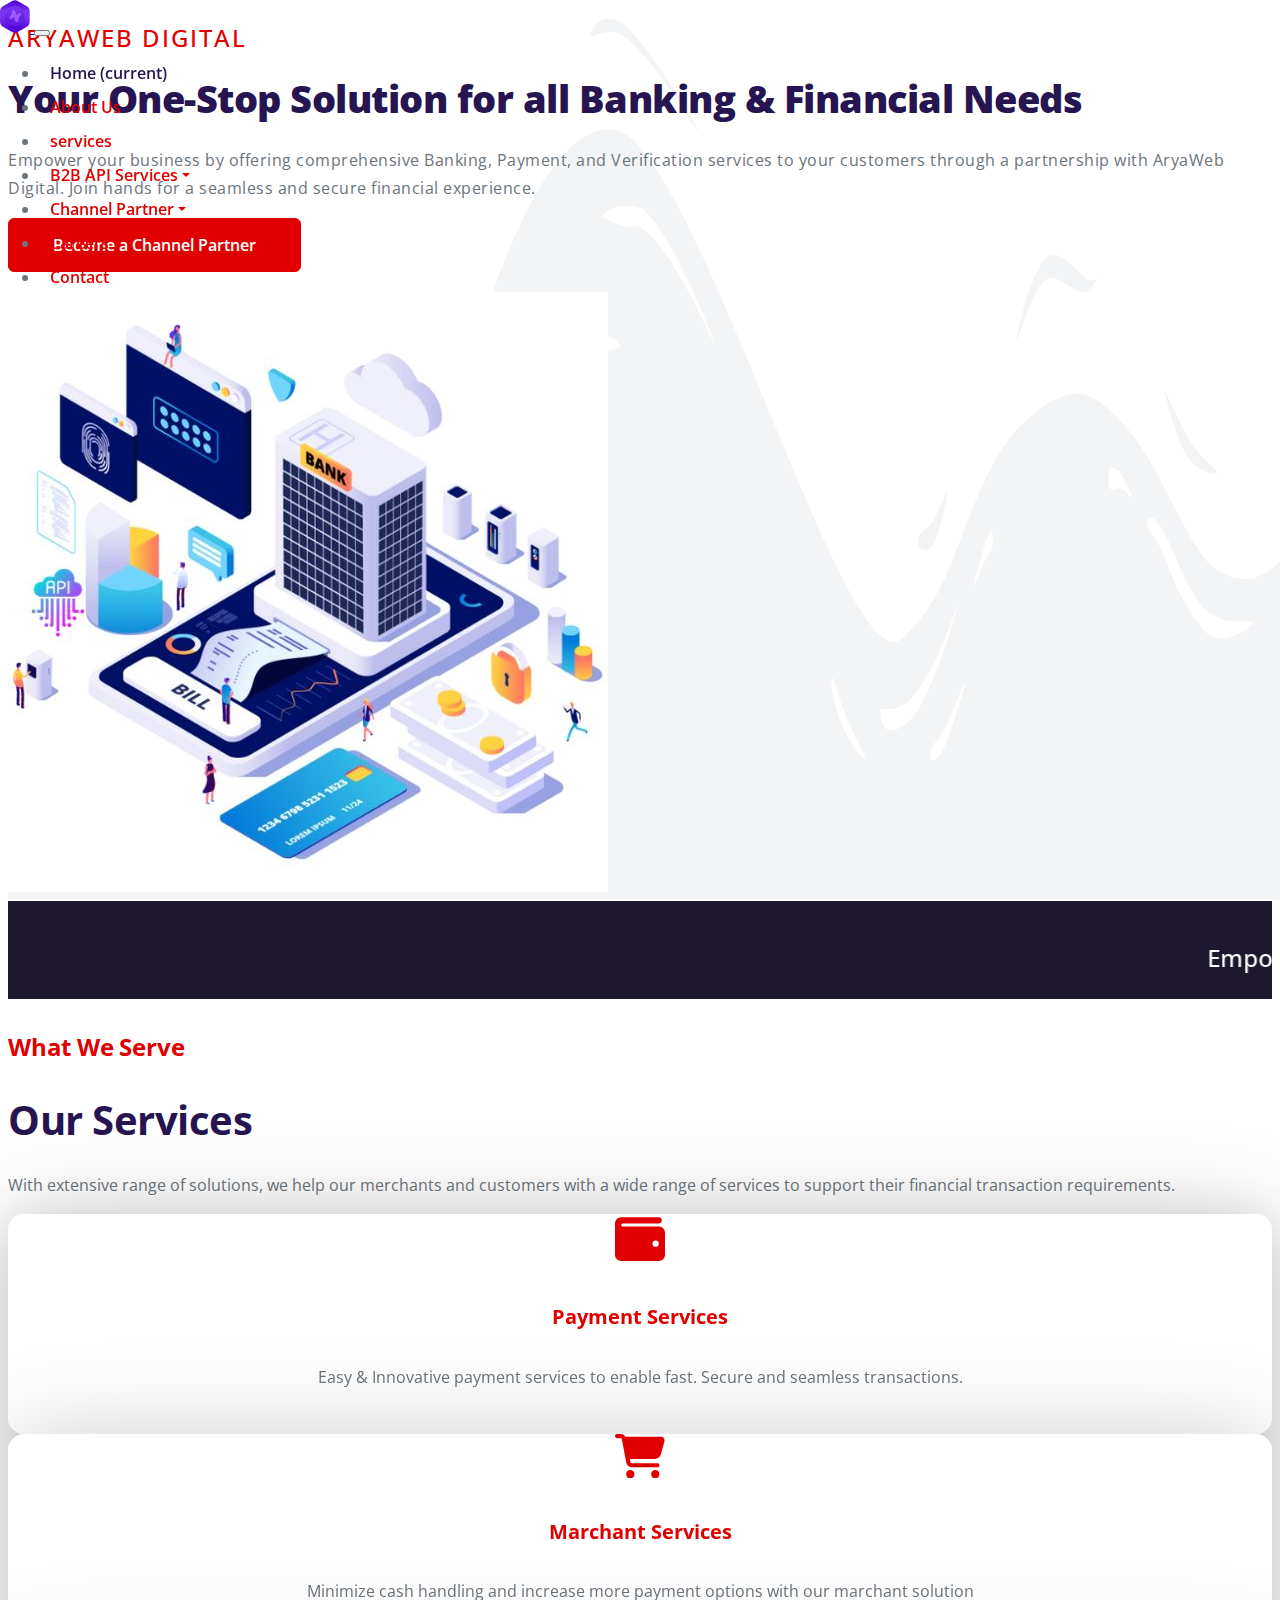
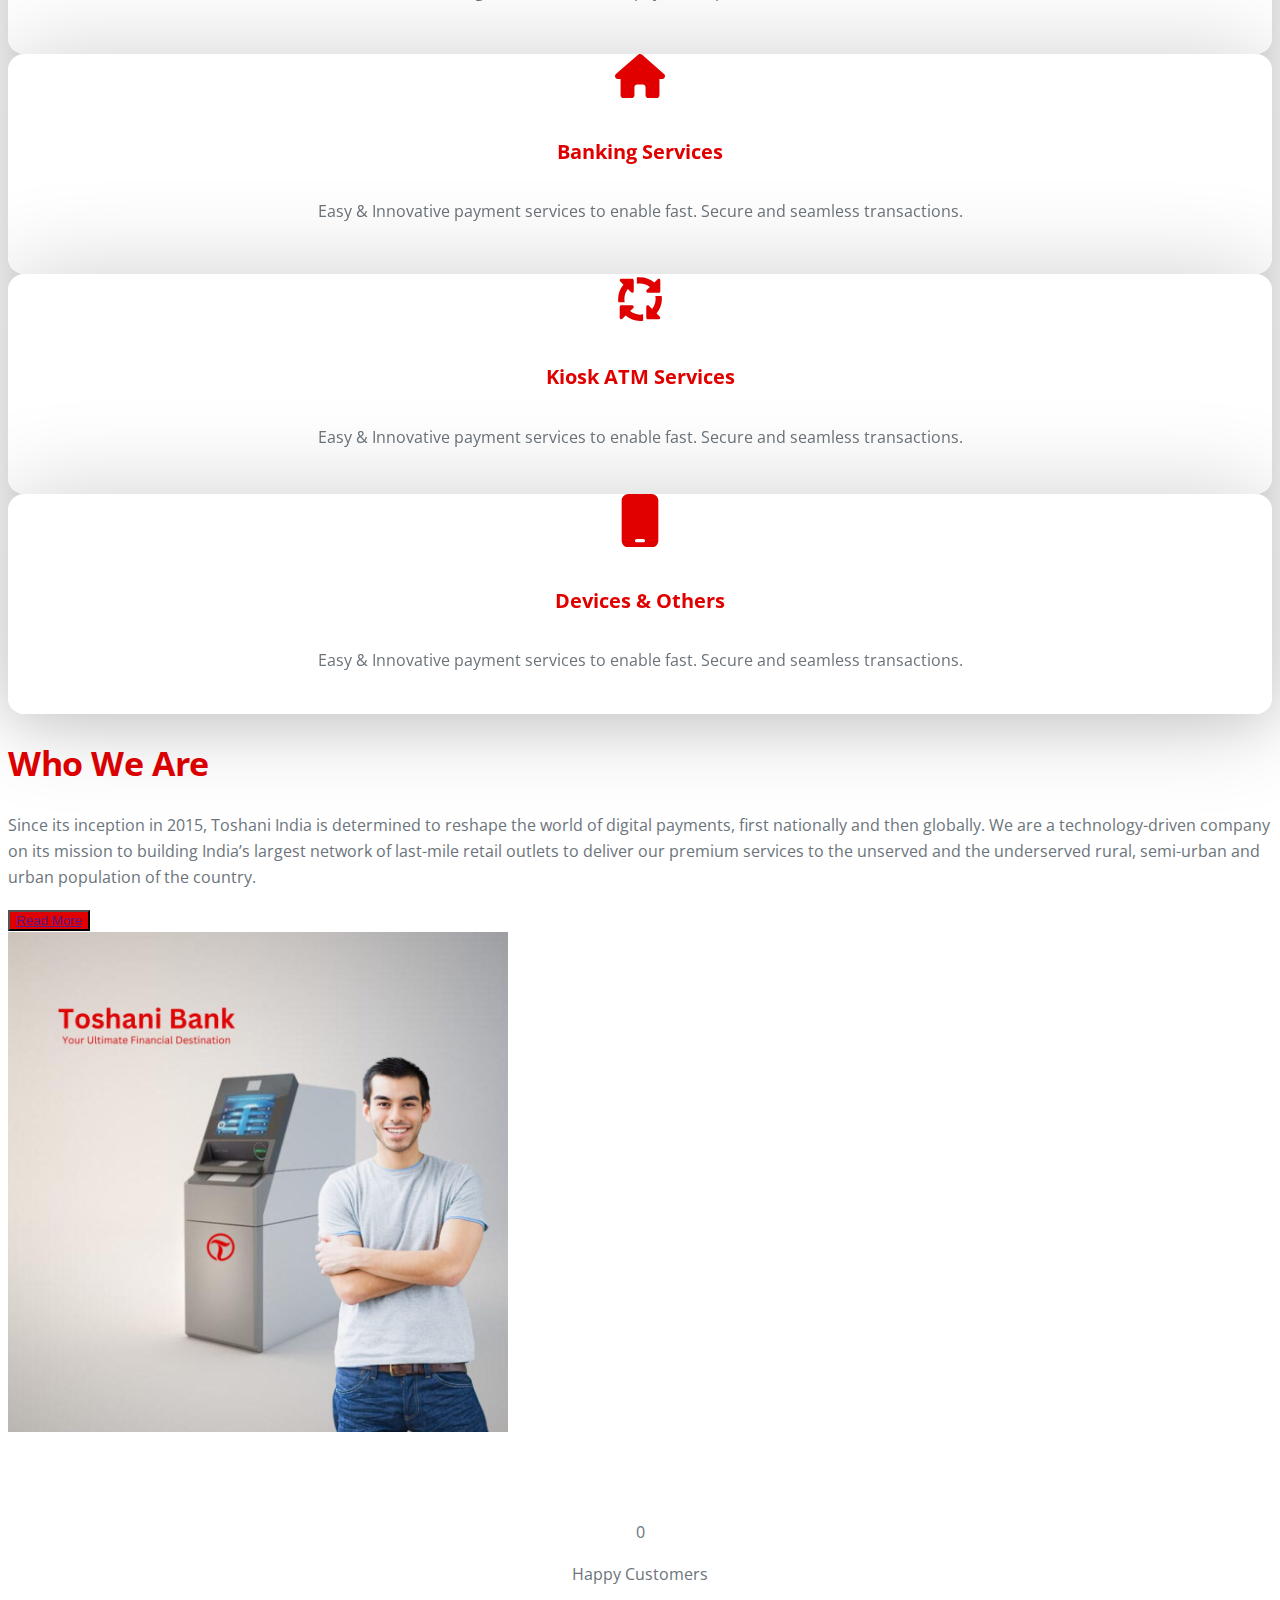
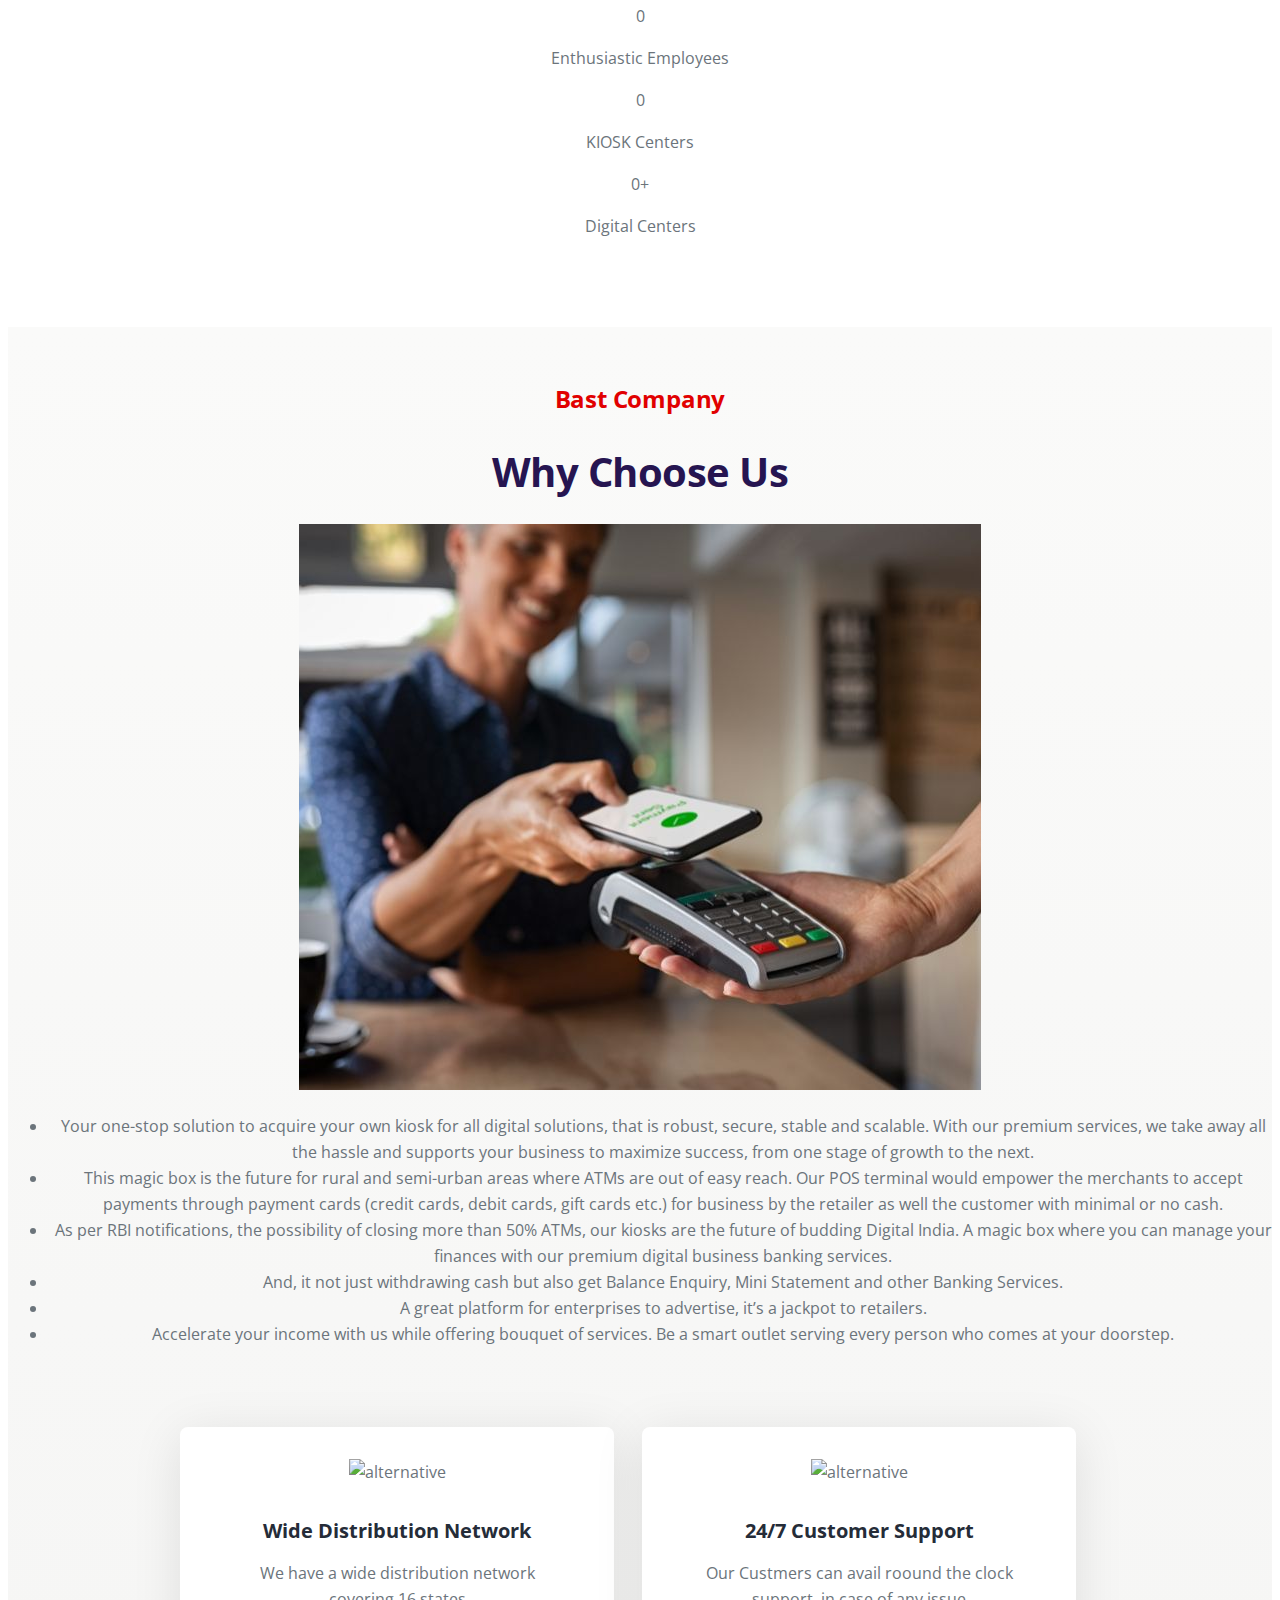
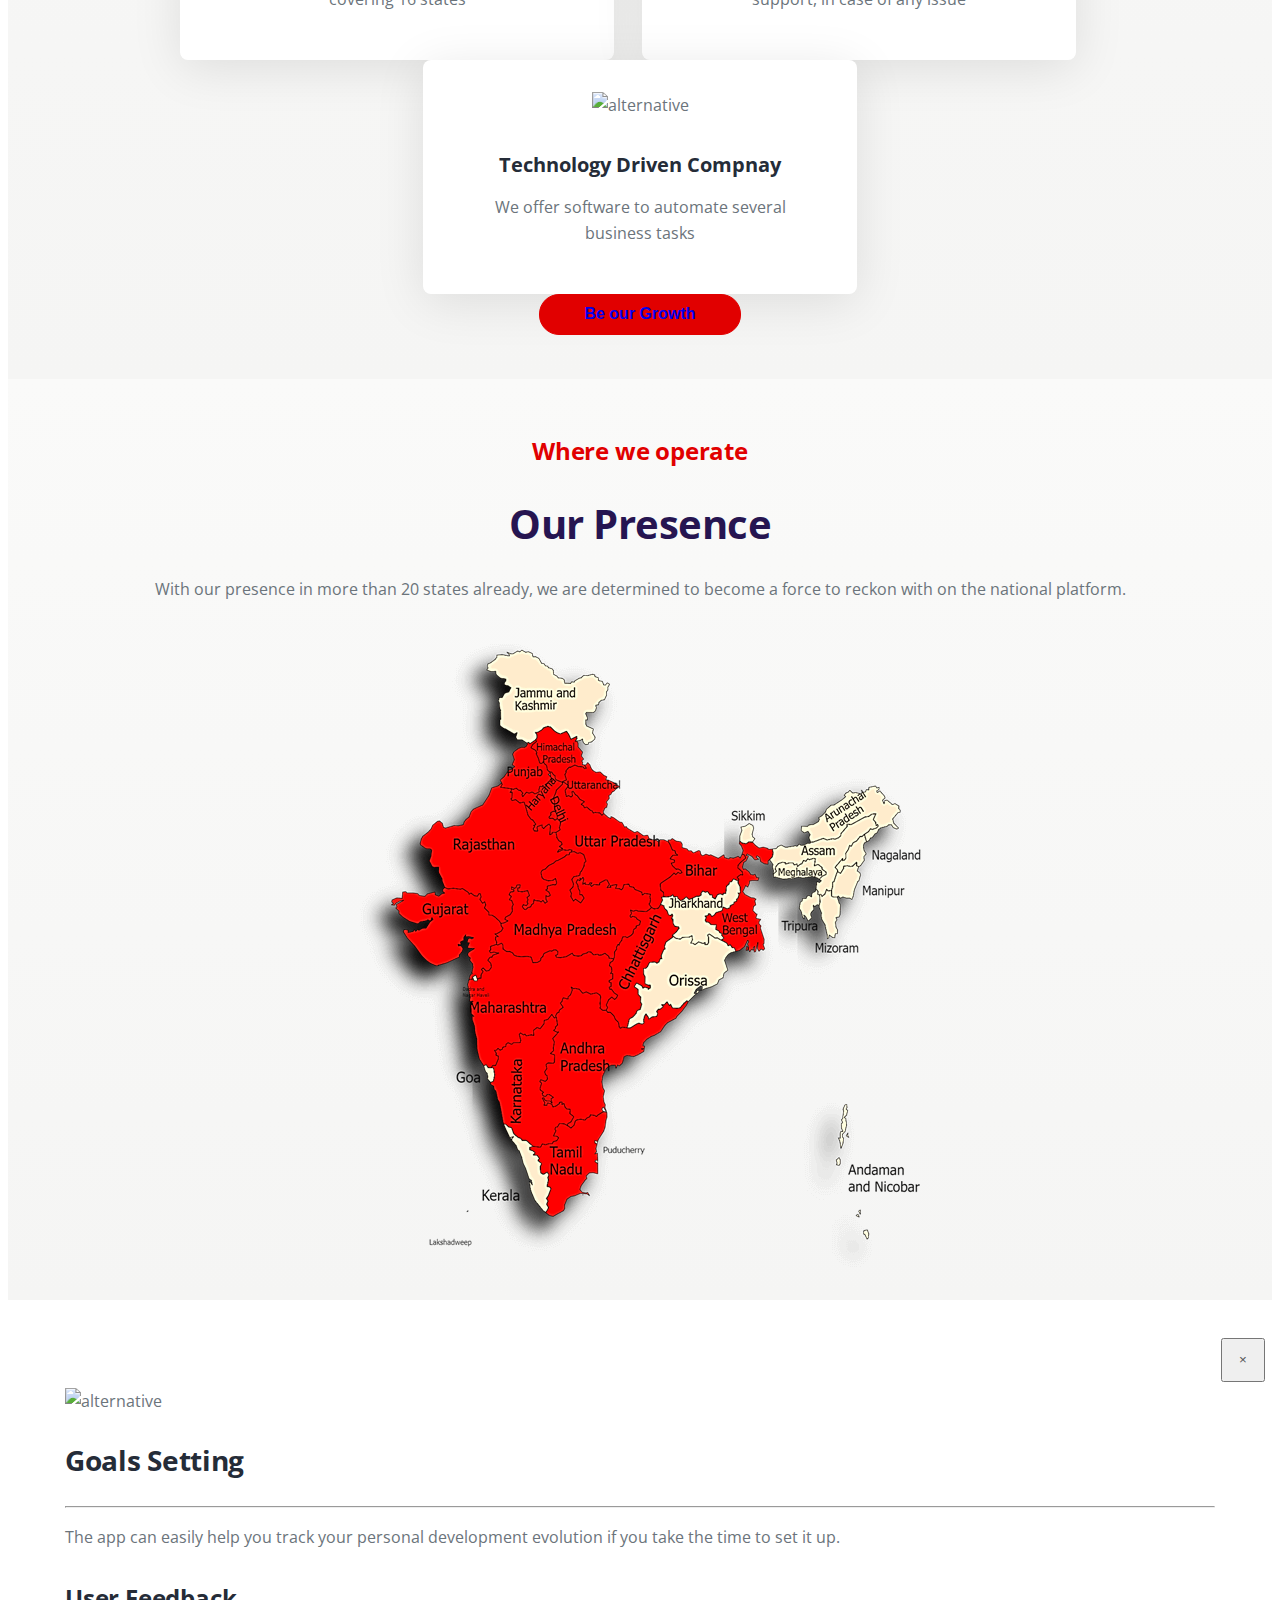
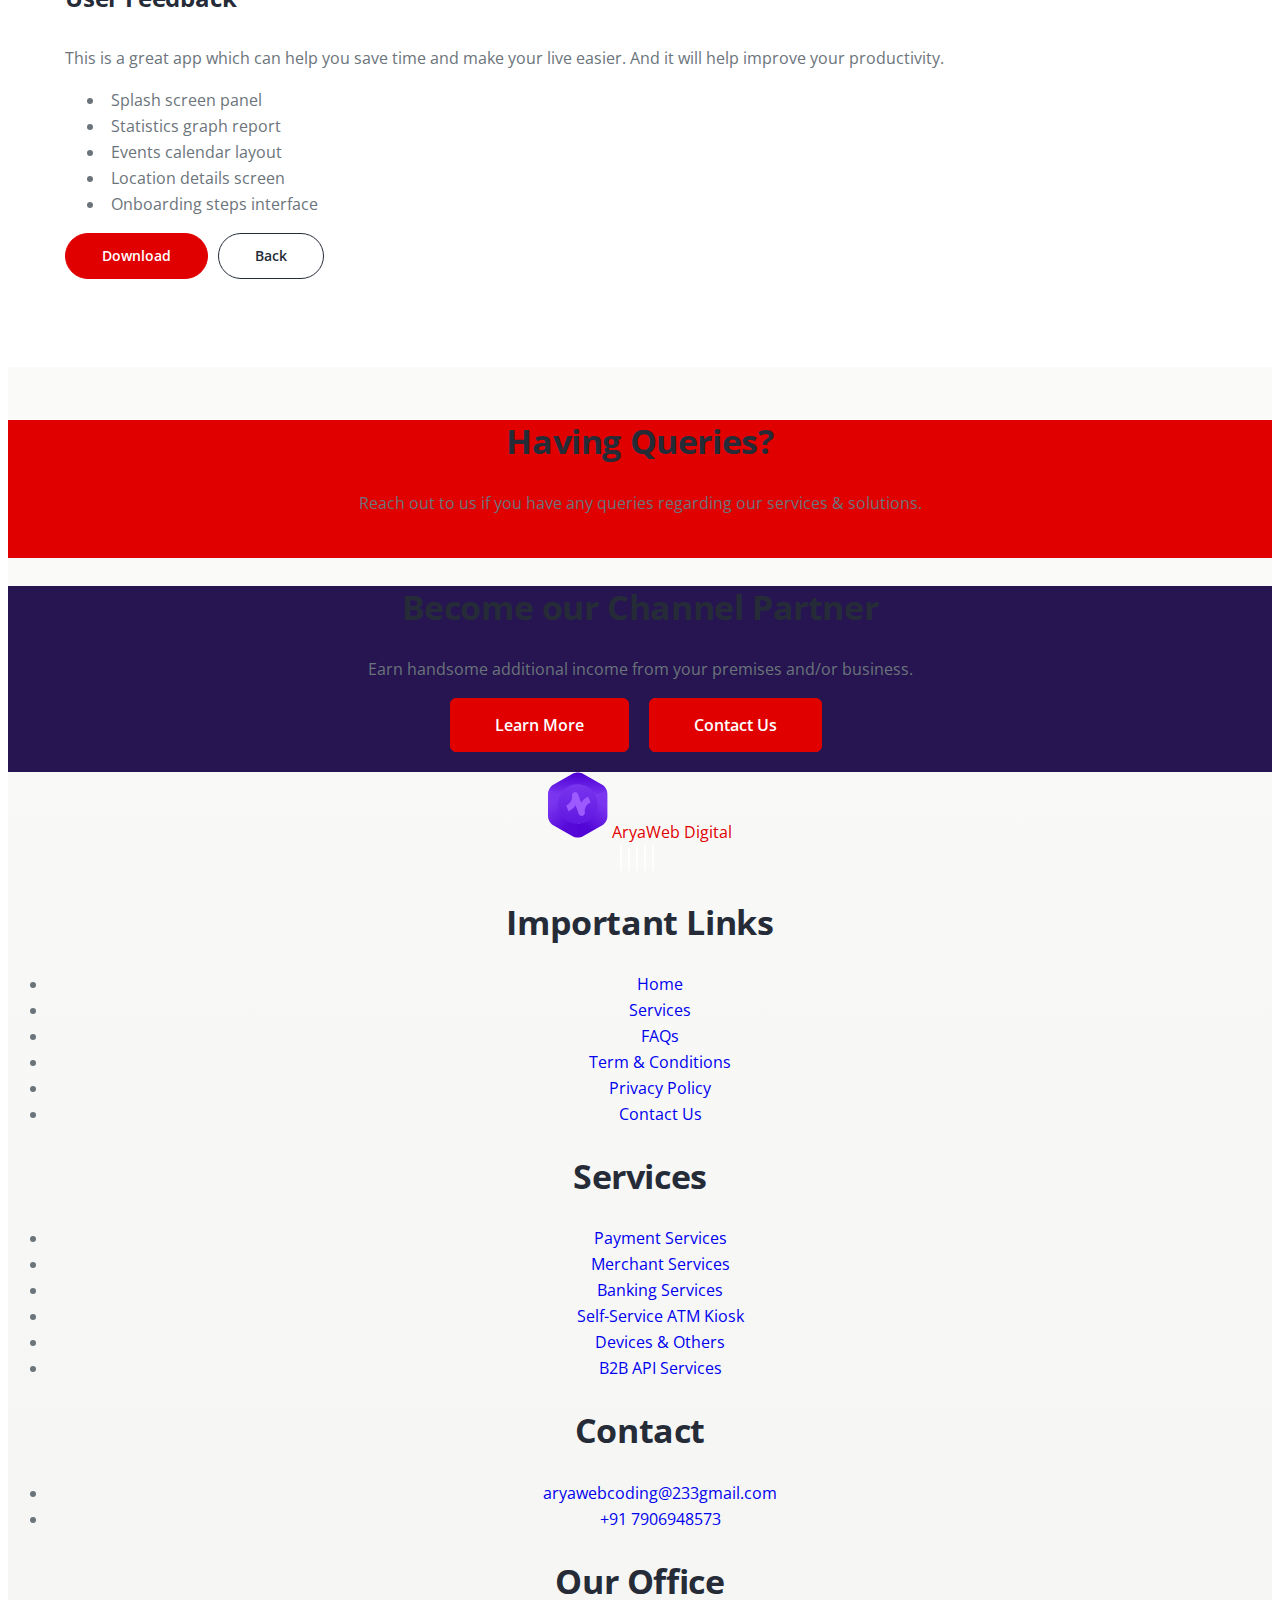
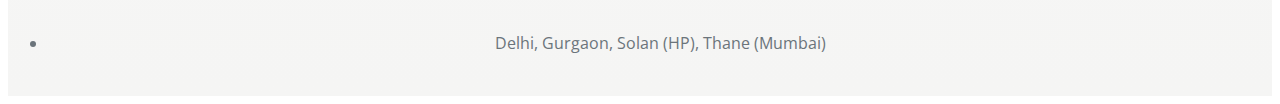
==== commit ad3deaf3: "fix the homepage" ====
--- a/index.html
+++ b/index.html
@@ -998,8 +998,8 @@
         <!-- end of col -->
       </div>
       <div class="py-12 z-4">
-        <div
-          class="container mx-auto grid grid-cols-1 sm:grid-cols-2 lg:grid-cols-4 gap-8"
+        <div id="counter"
+          class="container mx-auto grid grid-cols-1 sm:grid-cols-2 lg:grid-cols-4 gap-8 counter"
         >
           <!-- Happy Customers -->
           <div class="text-center bg-white p-4 shadow-lg rounded-lg">
@@ -1008,14 +1008,16 @@
                 <i class="fas fa-users text-blue-500 text-4xl"></i>
               </div>
             </div>
-            <div>
-              <span
+            <div class="cell">
+              <div
                 id="counter-happy-customers"
-                class="text-4xl font-bold text-gray-800"
-                >0</span
+                data-count="165489"
+                class="text-4xl counter-value number-count font-bold text-gray-800"
               >
-            </div>
-            <p class="mt-2 text-gray-600">Happy Customers</p>
+                0
+              </div>
+              <p class="mt-2">Happy Customers</p>
+            </div>
           </div>
           <!-- Enthusiastic Employees -->
           <div class="text-center p-4 shadow-lg bg-white rounded-lg">
@@ -1024,14 +1026,15 @@
                 <i class="fas fa-users-cog text-green-500 text-4xl"></i>
               </div>
             </div>
-            <div>
-              <span
+            <div class="cell">
+              <div
                 id="counter-employees"
-                class="text-4xl font-bold text-gray-800"
-                >0</span
+                class="text-4xl font-bold counter-value number-count text-gray-800"
+                data-count="205"
+                >0</div
               >
-            </div>
-            <p class="mt-2 text-gray-600">Enthusiastic Employees</p>
+              <p class="mt-2">Enthusiastic Employees</p>
+            </div>
           </div>
           <!-- KIOSK Centers -->
           <div class="text-center p-4 bg-white shadow-lg rounded-lg">
@@ -1040,12 +1043,13 @@
                 <i class="fas fa-university text-purple-500 text-4xl"></i>
               </div>
             </div>
-            <div>
-              <span id="counter-kiosk" class="text-4xl font-bold text-gray-800"
-                >0</span
-              ><span class="text-2xl font-bold text-gray-800">+</span>
-            </div>
-            <p class="mt-2 text-gray-600">KIOSK Centers</p>
+            <div class="cell">
+              <div id="counter-kiosk" class="text-4xl counter-value number-count font-bold text-gray-800"
+              data-count="655"
+                >0</div
+              >
+            </div>
+            <p class="mt-2">KIOSK Centers</p>
           </div>
           <!-- Digital Centers -->
           <div class="text-center p-4 shadow-lg bg-white rounded-lg">
@@ -1054,17 +1058,19 @@
                 <i class="fas fa-server text-red-500 text-4xl"></i>
               </div>
             </div>
-            <div>
-              <span
+            <div class="cell">
+              <div
                 id="counter-digital-centers"
-                class="text-4xl font-bold text-gray-800"
+                class="text-4xl counter-value number-count font-bold text-gray-800"
+                data-count="2300"
                 >0</span
               ><span class="text-2xl font-bold text-gray-800">+</span>
             </div>
-            <p class="mt-2 text-gray-600">Digital Centers</p>
+            <p class="mt-2">Digital Centers</p>
           </div>
         </div>
       </div>
+      
       <image src="./images/bg.svg" class="background-image" />
       <!-- end of container -->
     </div>
@@ -1153,56 +1159,96 @@
           </div>
           <!-- end of container -->
         </div>
-        <div class="cards-1">
+        <div class="cards-1 mb-6">
           <div class="max-w-screen-xl flex justify-between gap-4 mx-auto">
-              <!-- Card -->
-              <div class="card w-full">
-                  <div class="card-image">
-                      <img src="images/features-icon-4.svg" alt="alternative" />
-                  </div>
-                  <div class="card-body">
-                      <h5 class="card-title">Multiple Languages</h5>
-                      <p class="mb-4">Choose from one of the 40 languages that come pre-installed and start selling
-                          smarter</p>
-                  </div>
-              </div>
-              <!-- end of card -->
-  
-              <!-- Card -->
-              <div class="card">
-                  <div class="card-image">
-                      <img src="images/features-icon-5.svg" alt="alternative" />
-                  </div>
-                  <div class="card-body">
-                      <h5 class="card-title">Free Updates</h5>
-                      <p class="mb-4">Don't worry about future costs, pay once and receive all future updates at no extra
-                          cost</p>
-                  </div>
-              </div>
-              <!-- end of card -->
-  
-              <!-- Card -->
-              <div class="card">
-                  <div class="card-image">
-                      <img src="images/features-icon-6.svg" alt="alternative" />
-                  </div>
-                  <div class="card-body">
-                      <h5 class="card-title">Community Support</h5>
-                      <p class="mb-4">Register the app and get acces to knowledge and ideas from the Parking Point online
-                          community</p>
-                  </div>
-              </div>
-              <!-- end of card -->
-  
-          </div> <!-- end of container -->
-      </div> <!-- end of cards-1 -->
+            <!-- Card -->
+            <div class="card w-full">
+              <div class="card-image">
+                <img src="images/features-icon-4.svg" alt="alternative" />
+              </div>
+              <div class="card-body">
+                <h5 class="card-title">Wide Distribution Network</h5>
+                <p class="mb-4">
+                  We have a wide distribution network covering 16 states
+                </p>
+              </div>
+            </div>
+            <!-- end of card -->
+
+            <!-- Card -->
+            <div class="card">
+              <div class="card-image">
+                <img src="images/features-icon-5.svg" alt="alternative" />
+              </div>
+              <div class="card-body">
+                <h5 class="card-title">24/7 Customer Support</h5>
+                <p class="mb-4">
+                  Our Custmers can avail roound the clock support, in case of
+                  any issue
+                </p>
+              </div>
+            </div>
+            <!-- end of card -->
+
+            <!-- Card -->
+            <div class="card">
+              <div class="card-image">
+                <img src="images/features-icon-6.svg" alt="alternative" />
+              </div>
+              <div class="card-body">
+                <h5 class="card-title">Technology Driven Compnay</h5>
+                <p class="mb-4">
+                  We offer software to automate several business tasks
+                </p>
+              </div>
+            </div>
+            <!-- end of card -->
+          </div>
+          <!-- end of container -->
+        </div>
+        <button
+          class="text-lg font-bold text-white btn-solid-rounded rounded-full"
+        >
+          <a href="/channel-partner">Be our Growth</a>
+        </button>
+        <!-- end of cards-1 -->
       </div>
     </section>
-
     <!-- End Company Section -->
-    <!-- Details 2 -->
-
-    <!-- end of details 2 -->
+
+    <!-- Company Presence of Details -->
+    <section class="footer py-0">
+      <div class="max-w-screen-xl my-20 mx-auto">
+        <div class="text-center">
+          <h4
+            class="text-primary text-xl mb-0 tracking-wider uppercase font-normal"
+          >
+            Where we operate
+          </h4>
+          <h1 class="text-secondary font-black mb-6">Our Presence</h1>
+          <p>With our presence in more than 20 states already, we are determined to become a force to reckon with on the national platform.</p>
+        </div>
+        <div class="py-10">
+          <div
+            class="max-w-screen-xl mx-auto justify-between items-center"
+          >
+            <div class="lg:col-span-6">
+              <div class="lg:mb-0 xl:mr-14">
+                <img
+                  class="inline"
+                  src="images/Toshanimap-1.png"
+                  width=""
+                  alt="alternative"
+                />
+              </div>
+            </div>
+          </div>
+          <!-- end of container -->
+        </div>
+        <!-- end of cards-1 -->
+      </div>
+    </section>
+    <!-- copmany presence of details -->
 
     <!-- Details Lightbox -->
     <!-- Lightbox -->
@@ -1266,356 +1312,6 @@
       </div>
       <!-- end of row -->
     </div>
-    <!-- end of lightbox-basic -->
-    <!-- end of lightbox -->
-    <!-- end of details lightbox -->
-
-    <!-- Details 3 -->
-    <div class="pt-16 pb-12">
-      <div class="container px-4 sm:px-8 lg:grid lg:grid-cols-12 lg:gap-x-12">
-        <div class="lg:col-span-5">
-          <div class="mb-16 lg:mb-0 xl:mt-16">
-            <h2 class="mb-6">
-              Platform integration and life time free updates
-            </h2>
-            <p class="mb-4">
-              Get a glimpse of what this app can do for your marketing
-              automation and understand why current users are so excited when
-              using Pavo together with their teams.
-            </p>
-            <p class="mb-4">
-              We will promptly answer any questions and honor your requests
-              based on the service level agreement
-            </p>
-          </div>
-        </div>
-        <!-- end of col -->
-        <div class="lg:col-span-7">
-          <div class="ml-14">
-            <img class="inline" src="images/details-3.jpg" alt="alternative" />
-          </div>
-        </div>
-        <!-- end of col -->
-      </div>
-      <!-- end of container -->
-    </div>
-    <!-- end of details 3 -->
-
-    <!-- Statistics -->
-    <div class="counter">
-      <div class="container px-4 sm:px-8">
-        <!-- Counter -->
-        <div id="counter">
-          <div class="cell">
-            <div class="counter-value number-count" data-count="231">1</div>
-            <p class="counter-info">Happy Users</p>
-          </div>
-          <div class="cell">
-            <div class="counter-value number-count" data-count="385">1</div>
-            <p class="counter-info">Issues Solved</p>
-          </div>
-          <div class="cell">
-            <div class="counter-value number-count" data-count="159">1</div>
-            <p class="counter-info">Good Reviews</p>
-          </div>
-          <div class="cell">
-            <div class="counter-value number-count" data-count="127">1</div>
-            <p class="counter-info">Case Studies</p>
-          </div>
-          <div class="cell">
-            <div class="counter-value number-count" data-count="211">1</div>
-            <p class="counter-info">Orders Received</p>
-          </div>
-        </div>
-        <!-- end of counter -->
-      </div>
-      <!-- end of container -->
-    </div>
-    <!-- end of counter -->
-    <!-- end of statistics -->
-
-    <!-- Testimonials -->
-    <div class="slider-1 py-32 bg-gray">
-      <div class="container px-4 sm:px-8">
-        <h2 class="mb-12 text-center lg:max-w-xl lg:mx-auto">
-          What do users think about Pavo
-        </h2>
-
-        <!-- Card Slider -->
-        <div class="slider-container">
-          <div class="swiper-container card-slider">
-            <div class="swiper-wrapper">
-              <!-- Slide -->
-              <div class="swiper-slide">
-                <div class="card">
-                  <img
-                    class="card-image"
-                    src="images/testimonial-1.jpg"
-                    alt="alternative"
-                  />
-                  <div class="card-body">
-                    <p class="italic mb-3">
-                      It's been so fun to work with Pavo, I've managed to
-                      integrate it properly into my business flow and it's great
-                    </p>
-                    <p class="testimonial-author">Jude Thorn - Designer</p>
-                  </div>
-                </div>
-              </div>
-              <!-- end of swiper-slide -->
-              <!-- end of slide -->
-
-              <!-- Slide -->
-              <div class="swiper-slide">
-                <div class="card">
-                  <img
-                    class="card-image"
-                    src="images/testimonial-2.jpg"
-                    alt="alternative"
-                  />
-                  <div class="card-body">
-                    <p class="italic mb-3">
-                      We were so focused on launching as many campaigns as
-                      possible that we've forgotten to target our loyal
-                      customers
-                    </p>
-                    <p class="testimonial-author">Roy Smith - Developer</p>
-                  </div>
-                </div>
-              </div>
-              <!-- end of swiper-slide -->
-              <!-- end of slide -->
-
-              <!-- Slide -->
-              <div class="swiper-slide">
-                <div class="card">
-                  <img
-                    class="card-image"
-                    src="images/testimonial-3.jpg"
-                    alt="alternative"
-                  />
-                  <div class="card-body">
-                    <p class="italic mb-3">
-                      I've been searching for a tool like Pavo for so long. I
-                      love the reports it generates and the amazing high
-                      accuracy
-                    </p>
-                    <p class="testimonial-author">Marsha Singer - Marketer</p>
-                  </div>
-                </div>
-              </div>
-              <!-- end of swiper-slide -->
-              <!-- end of slide -->
-
-              <!-- Slide -->
-              <div class="swiper-slide">
-                <div class="card">
-                  <img
-                    class="card-image"
-                    src="images/testimonial-4.jpg"
-                    alt="alternative"
-                  />
-                  <div class="card-body">
-                    <p class="italic mb-3">
-                      We've been waiting for a powerful piece of software that
-                      can help businesses manage their marketing projects
-                    </p>
-                    <p class="testimonial-author">Tim Shaw - Designer</p>
-                  </div>
-                </div>
-              </div>
-              <!-- end of swiper-slide -->
-              <!-- end of slide -->
-
-              <!-- Slide -->
-              <div class="swiper-slide">
-                <div class="card">
-                  <img
-                    class="card-image"
-                    src="images/testimonial-5.jpg"
-                    alt="alternative"
-                  />
-                  <div class="card-body">
-                    <p class="italic mb-3">
-                      Searching for a great prototyping and layout design app
-                      was difficult but thankfully I found app suite quickly
-                    </p>
-                    <p class="testimonial-author">Lindsay Spice - Marketer</p>
-                  </div>
-                </div>
-              </div>
-              <!-- end of swiper-slide -->
-              <!-- end of slide -->
-
-              <!-- Slide -->
-              <div class="swiper-slide">
-                <div class="card">
-                  <img
-                    class="card-image"
-                    src="images/testimonial-6.jpg"
-                    alt="alternative"
-                  />
-                  <div class="card-body">
-                    <p class="italic mb-3">
-                      The app support team is amazing. They've helped me with
-                      some issues and I am so grateful to the entire team
-                    </p>
-                    <p class="testimonial-author">Ann Blake - Developer</p>
-                  </div>
-                </div>
-              </div>
-              <!-- end of swiper-slide -->
-              <!-- end of slide -->
-            </div>
-            <!-- end of swiper-wrapper -->
-
-            <!-- Add Arrows -->
-            <div class="swiper-button-next"></div>
-            <div class="swiper-button-prev"></div>
-            <!-- end of add arrows -->
-          </div>
-          <!-- end of swiper-container -->
-        </div>
-        <!-- end of slider-container -->
-        <!-- end of card slider -->
-      </div>
-      <!-- end of container -->
-    </div>
-    <!-- end of slider-1 -->
-    <!-- end of testimonials -->
-
-    <!-- Pricing -->
-    <div id="pricing" class="cards-2">
-      <div class="absolute bottom-0 h-40 w-full bg-white"></div>
-      <div class="container px-4 pb-px sm:px-8">
-        <h2 class="mb-2.5 text-white lg:max-w-xl lg:mx-auto">
-          Pricing options for all budgets
-        </h2>
-        <p class="mb-16 text-white lg:max-w-3xl lg:mx-auto">
-          Our pricing plans are setup in such a way that any user can start
-          enjoying Pavo without worrying so much about costs. They are flexible
-          and work for any type of industry
-        </p>
-
-        <!-- Card-->
-        <div class="card">
-          <div class="card-body">
-            <div class="card-title">STANDARD</div>
-            <div class="price">
-              <span class="currency">$</span><span class="value">29</span>
-            </div>
-            <div class="frequency">monthly</div>
-            <p>
-              This basic package covers the marketing needs of small startups
-            </p>
-            <ul class="list mb-7 space-y-2 text-left">
-              <li class="flex">
-                <i class="fas fa-chevron-right"></i>
-                <div>List building and relations</div>
-              </li>
-              <li class="flex">
-                <i class="fas fa-chevron-right"></i>
-                <div>Seamless platform integration</div>
-              </li>
-              <li class="flex">
-                <i class="fas fa-chevron-right"></i>
-                <div>Great performance on devices</div>
-              </li>
-              <li class="flex">
-                <i class="fas fa-chevron-right"></i>
-                <div>Community support and videos</div>
-              </li>
-            </ul>
-            <div class="button-wrapper">
-              <a class="btn-solid-reg page-scroll" href="career.html"
-                >Download</a
-              >
-            </div>
-          </div>
-        </div>
-        <!-- end of card -->
-        <!-- end of card -->
-
-        <!-- Card-->
-        <div class="card">
-          <div class="card-body">
-            <div class="card-title">ADVANCED</div>
-            <div class="price">
-              <span class="currency">$</span><span class="value">39</span>
-            </div>
-            <div class="frequency">monthly</div>
-            <p>This is a more advanced package suited for medium companies</p>
-            <ul class="list mb-7 space-y-2 text-left">
-              <li class="flex">
-                <i class="fas fa-chevron-right"></i>
-                <div>List building and relations</div>
-              </li>
-              <li class="flex">
-                <i class="fas fa-chevron-right"></i>
-                <div>Seamless platform integration</div>
-              </li>
-              <li class="flex">
-                <i class="fas fa-chevron-right"></i>
-                <div>Great performance on devices</div>
-              </li>
-              <li class="flex">
-                <i class="fas fa-chevron-right"></i>
-                <div>Community support and videos</div>
-              </li>
-            </ul>
-            <div class="button-wrapper">
-              <a class="btn-solid-reg page-scroll" href="career.html"
-                >Download</a
-              >
-            </div>
-          </div>
-        </div>
-        <!-- end of card -->
-        <!-- end of card -->
-
-        <!-- Card-->
-        <div class="card">
-          <div class="card-body">
-            <div class="card-title">COMPLETE</div>
-            <div class="price">
-              <span class="currency">$</span><span class="value">49</span>
-            </div>
-            <div class="frequency">monthly</div>
-            <p>
-              This is a comprehensive package designed for big organizations
-            </p>
-            <ul class="list mb-7 text-left space-y-2">
-              <li class="flex">
-                <i class="fas fa-chevron-right"></i>
-                <div>List building and relations</div>
-              </li>
-              <li class="flex">
-                <i class="fas fa-chevron-right"></i>
-                <div>Seamless platform integration</div>
-              </li>
-              <li class="flex">
-                <i class="fas fa-chevron-right"></i>
-                <div>Great performance on devices</div>
-              </li>
-              <li class="flex">
-                <i class="fas fa-chevron-right"></i>
-                <div>Community support and videos</div>
-              </li>
-            </ul>
-            <div class="button-wrapper">
-              <a class="btn-solid-reg page-scroll" href="career.html"
-                >Download</a
-              >
-            </div>
-          </div>
-        </div>
-        <!-- end of card -->
-        <!-- end of card -->
-      </div>
-      <!-- end of container -->
-    </div>
-    <!-- end of cards-2 -->
-    <!-- end of pricing -->
 
     <footer class="footer">
       <div class="mx-auto w-full max-w-screen-xl">
--- a/css/styles.css
+++ b/css/styles.css
@@ -122,9 +122,9 @@
 .btn-solid-reg {
   display: inline-block;
   padding: 1.375rem 2.25rem 1.375rem 2.25rem;
-  border: 1px solid #594cda;
+  border: 1px solid #e10000;
   border-radius: 32px;
-  background-color: #594cda;
+  background-color: #e10000;
   color: #ffffff;
   font-weight: 600;
   font-size: 0.875rem;
@@ -134,18 +134,18 @@
 }
 
 .btn-solid-reg:hover {
-  border: 1px solid #594cda;
+  border: 1px solid #e10000;
   background-color: transparent;
-  color: #594cda; /* needs to stay here because of the color property of a tag */
+  color: #e10000; /* needs to stay here because of the color property of a tag */
   text-decoration: none;
 }
 
 .btn-solid-lg {
   display: inline-block;
   padding: 1.625rem 2.75rem 1.625rem 2.75rem;
-  border: 1px solid #594cda;
+  border: 1px solid #e10000;
   border-radius: 6px;
-  background-color: #594cda;
+  background-color: #e10000;
   color: #ffffff;
   font-weight: 600;
   font-size: 1rem;
@@ -158,9 +158,33 @@
 }
 
 .btn-solid-lg:hover {
-  border: 1px solid #594cda;
+  border: 1px solid #e10000;
   background-color: transparent;
-  color: #594cda; /* needs to stay here because of the color property of a tag */
+  color: #e10000; /* needs to stay here because of the color property of a tag */
+  text-decoration: none;
+}
+
+.btn-solid-rounded {
+  display: inline-block;
+  padding: 1.225rem 2.75rem 1.225rem 2.75rem;
+  border: 1px solid #e10000;
+  border-radius: 20px;
+  background-color: #e10000;
+  color: #ffffff;
+  font-weight: 600;
+  font-size: 1rem;
+  line-height: 0;
+  text-decoration: none;
+  transition: all 0.5s;
+  margin-right: 0.25rem;
+  margin-bottom: 1.25rem;
+  margin-left: 0.25rem;
+}
+
+.btn-solid-rounded:hover {
+  border: 1px solid #e10000;
+  background-color: transparent;
+  color: #e10000; /* needs to stay here because of the color property of a tag */
   text-decoration: none;
 }
 
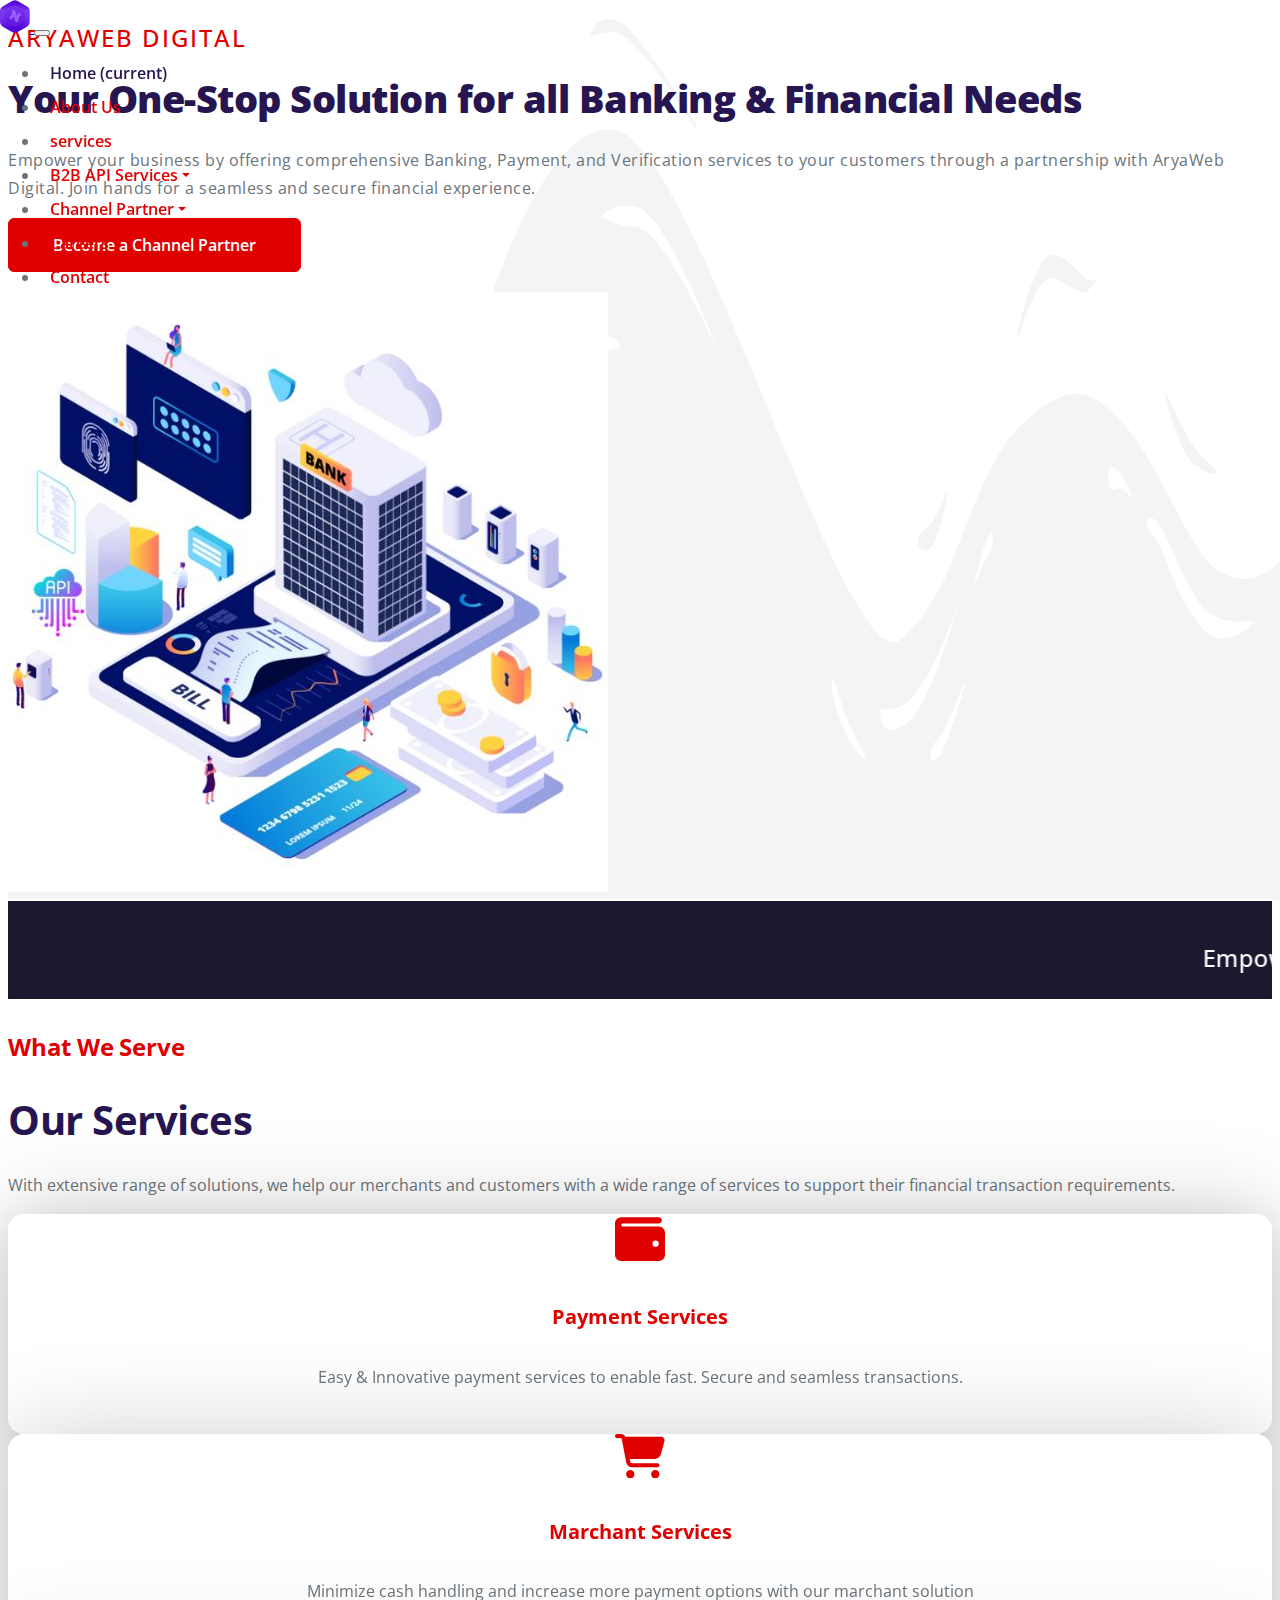
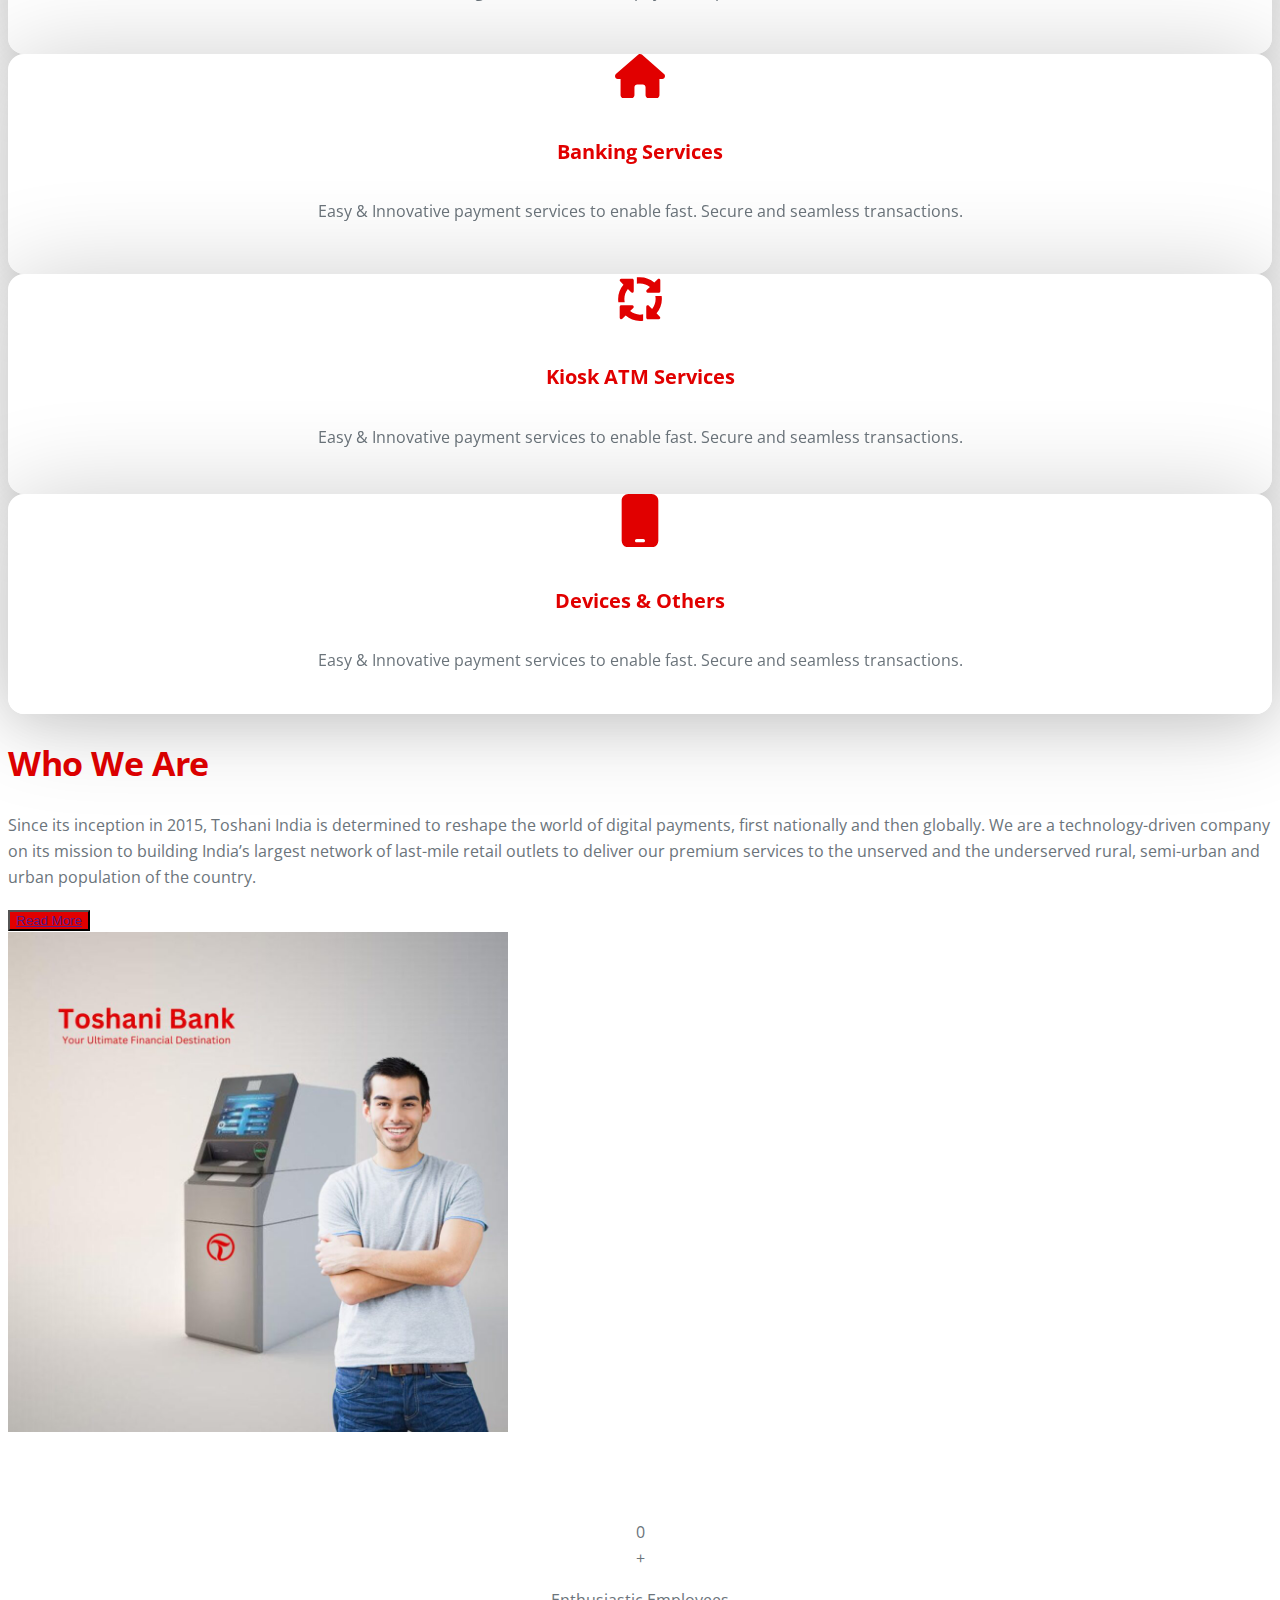
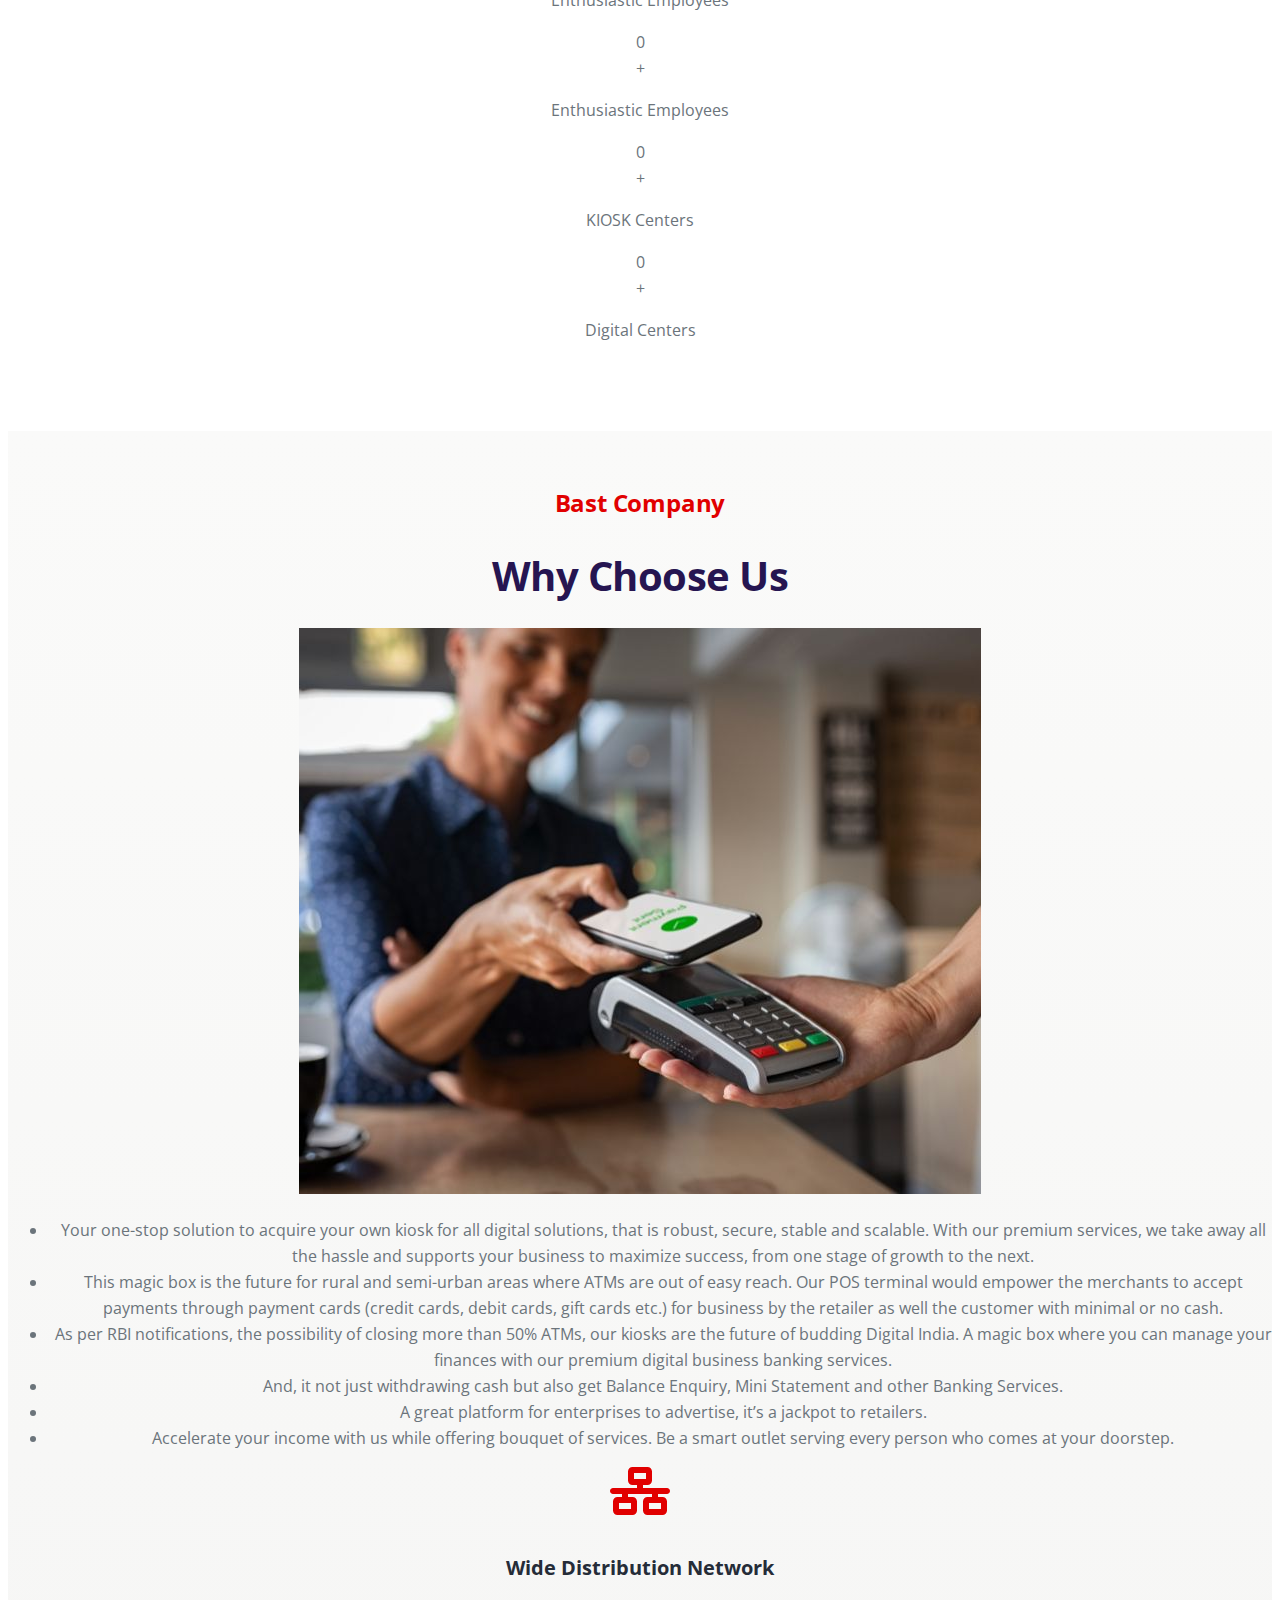
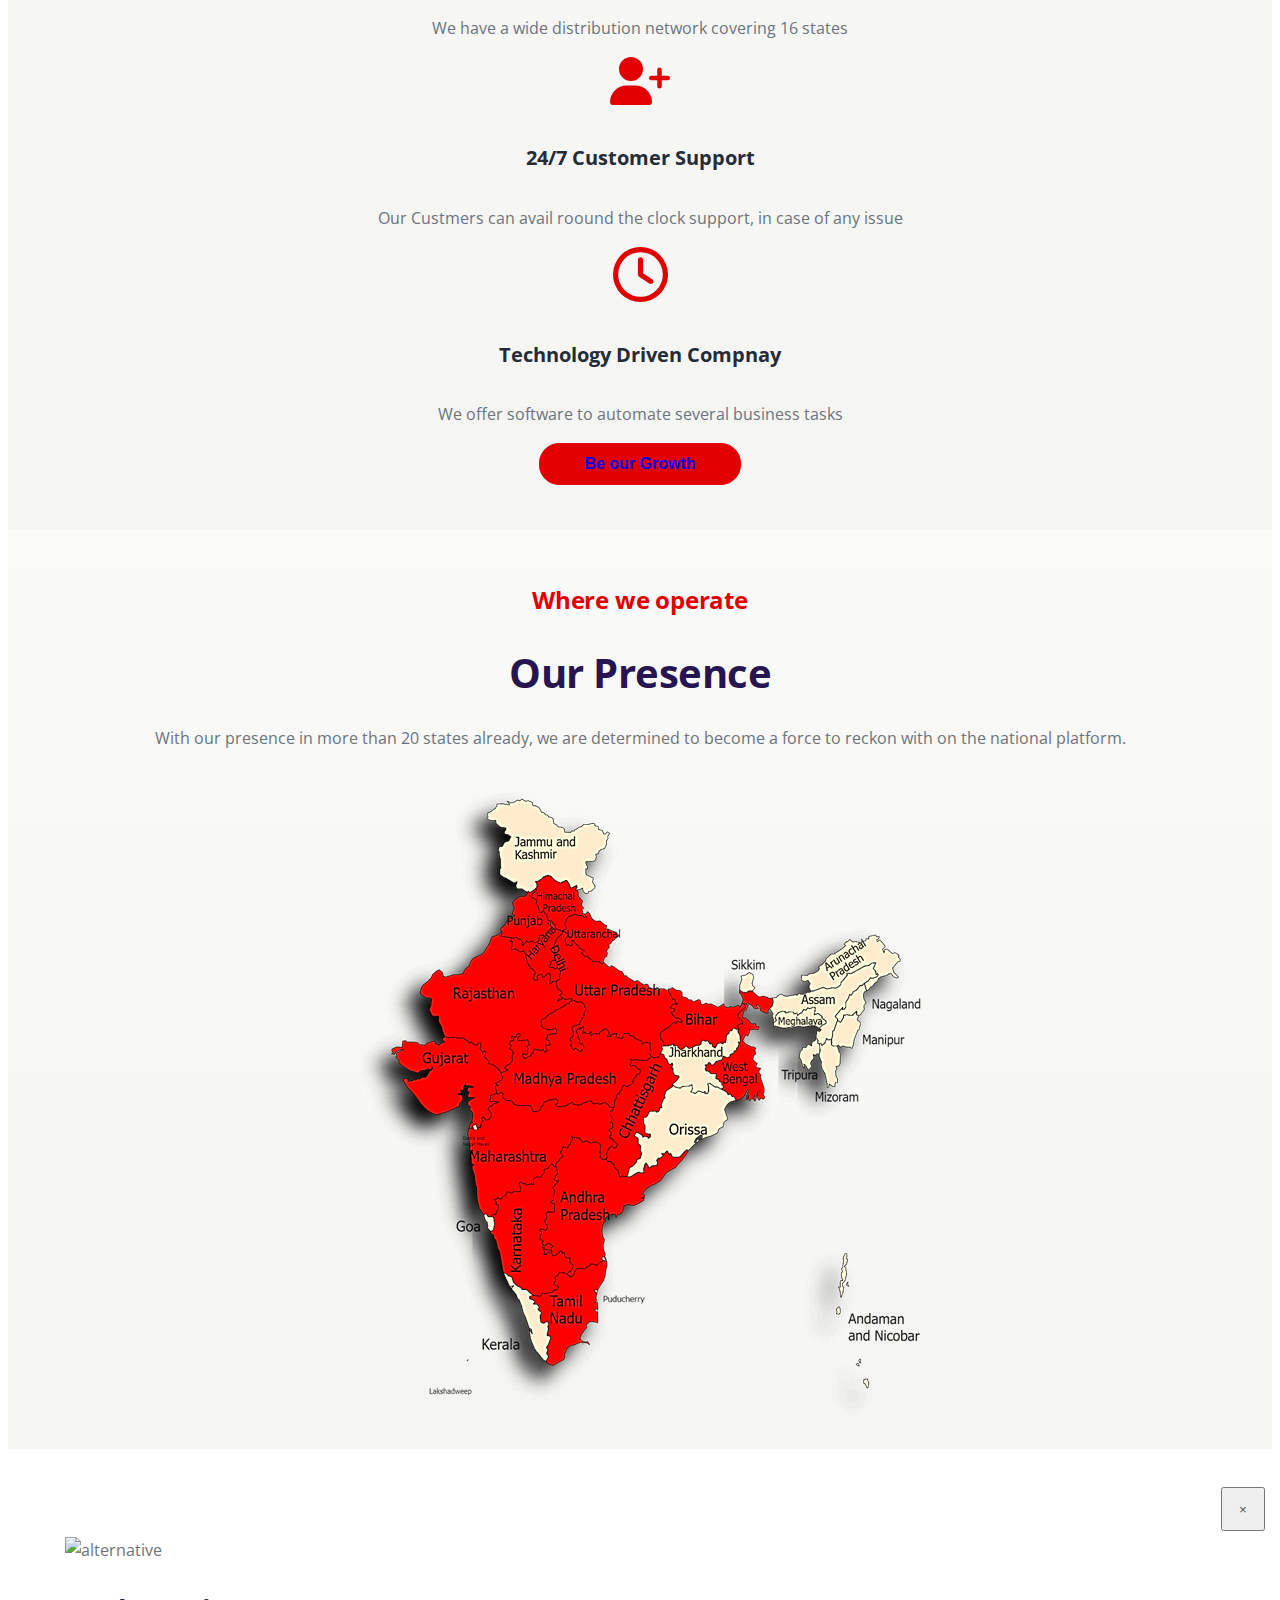
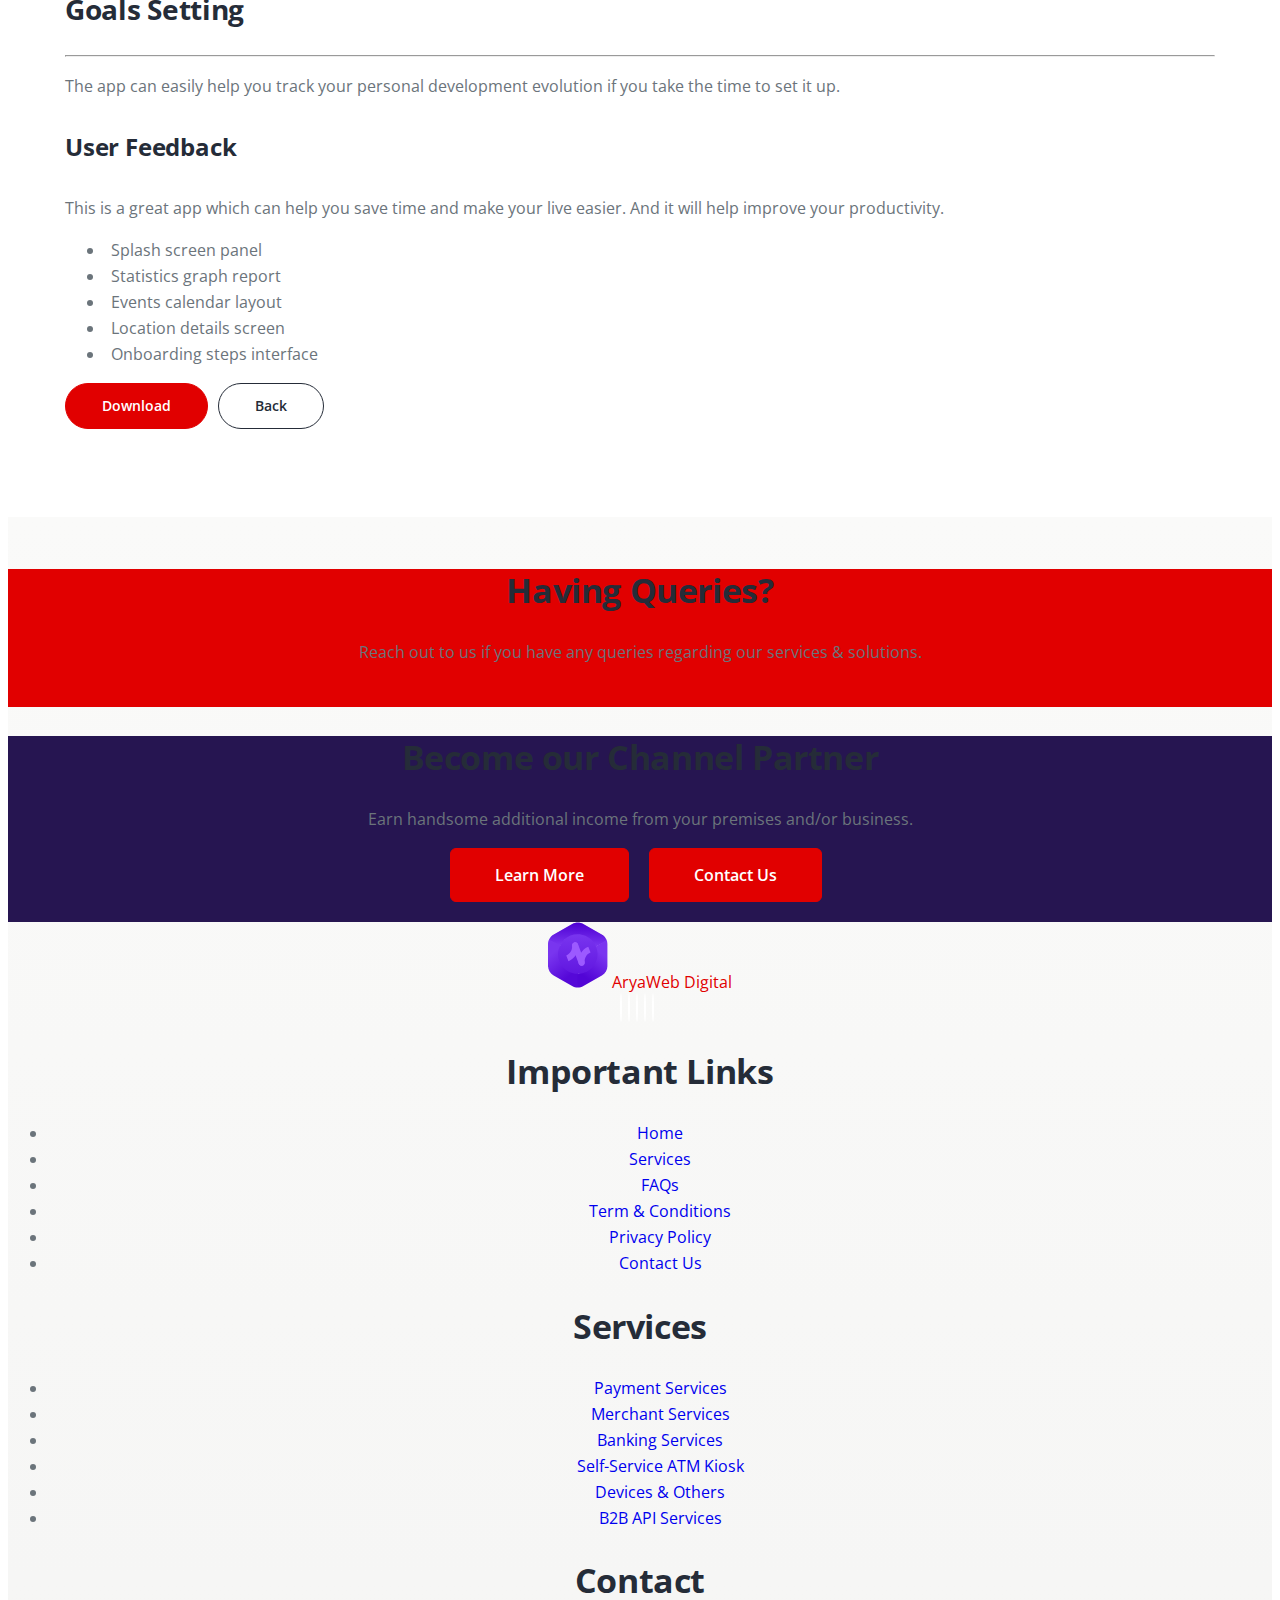
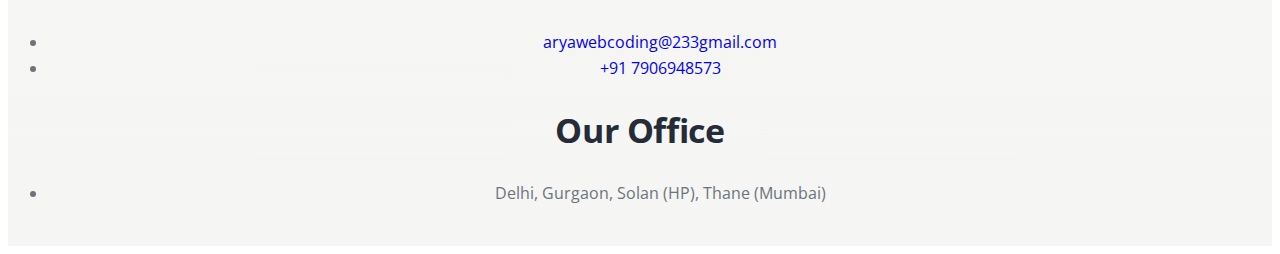
==== commit 8ff46ef9: "fix the code for home page" ====
--- a/index.html
+++ b/index.html
@@ -998,79 +998,89 @@
         <!-- end of col -->
       </div>
       <div class="py-12 z-4">
-        <div id="counter"
-          class="container mx-auto grid grid-cols-1 sm:grid-cols-2 lg:grid-cols-4 gap-8 counter"
+        <div
+          id="counter"
+          class="max-w-screen-xl mx-auto grid grid-cols-1 sm:grid-cols-2 lg:grid-cols-4 gap-4 counter"
         >
           <!-- Happy Customers -->
-          <div class="text-center bg-white p-4 shadow-lg rounded-lg">
-            <div class="flex justify-center items-center mb-4">
+          <div class="text-center bg-white p-4 shadow-lg rounded">
+            <div class="flex justify-center gap-1 items-center mb-1">
               <div class="bg-gray-100 p-4 rounded-full">
-                <i class="fas fa-users text-blue-500 text-4xl"></i>
-              </div>
-            </div>
-            <div class="cell">
+                <i class="fas fa-users text-blue-900 text-4xl"></i>
+              </div>
+            </div>
+            <div class="cell flex justify-center items-center">
               <div
                 id="counter-happy-customers"
                 data-count="165489"
-                class="text-4xl counter-value number-count font-bold text-gray-800"
+                class="text-2xl counter-value number-count font-bold text-gray-800"
               >
                 0
               </div>
-              <p class="mt-2">Happy Customers</p>
-            </div>
+              <span class="text-xl font-bold text-gray-800">+</span>
+            </div>
+            <p class="mt-2">Enthusiastic Employees</p>
           </div>
           <!-- Enthusiastic Employees -->
-          <div class="text-center p-4 shadow-lg bg-white rounded-lg">
-            <div class="flex justify-center items-center mb-4">
+          <div class="text-center p-4 shadow-lg bg-white rounded">
+            <div class="flex justify-center items-center mb-1">
               <div class="bg-gray-100 p-4 rounded-full">
-                <i class="fas fa-users-cog text-green-500 text-4xl"></i>
-              </div>
-            </div>
-            <div class="cell">
+                <i class="fas fa-users-cog text-blue-900 text-4xl"></i>
+              </div>
+            </div>
+            <div class="cell flex justify-center items-center">
               <div
                 id="counter-employees"
-                class="text-4xl font-bold counter-value number-count text-gray-800"
+                class="text-2xl font-bold counter-value number-count text-gray-800"
                 data-count="205"
-                >0</div
               >
-              <p class="mt-2">Enthusiastic Employees</p>
-            </div>
+                0
+              </div>
+              <span class="text-xl font-bold text-gray-800">+</span>
+            </div>
+            <p class="mt-2">Enthusiastic Employees</p>
           </div>
           <!-- KIOSK Centers -->
-          <div class="text-center p-4 bg-white shadow-lg rounded-lg">
-            <div class="flex justify-center items-center mb-4">
+          <div class="text-center p-4 bg-white shadow-lg rounded">
+            <div class="flex justify-center items-center mb-1">
               <div class="bg-gray-100 p-4 rounded-full">
-                <i class="fas fa-university text-purple-500 text-4xl"></i>
-              </div>
-            </div>
-            <div class="cell">
-              <div id="counter-kiosk" class="text-4xl counter-value number-count font-bold text-gray-800"
-              data-count="655"
-                >0</div
+                <i class="fas fa-university text-blue-900 text-4xl"></i>
+              </div>
+            </div>
+            <div class="cell flex justify-center items-center gap-1">
+              <div
+                id="counter-kiosk"
+                class="text-2xl counter-value number-count font-bold text-gray-800"
+                data-count="655"
               >
+                0
+              </div>
+              <span class="text-xl font-bold text-gray-800">+</span>
             </div>
             <p class="mt-2">KIOSK Centers</p>
           </div>
           <!-- Digital Centers -->
-          <div class="text-center p-4 shadow-lg bg-white rounded-lg">
-            <div class="flex justify-center items-center mb-4">
+          <div class="text-center p-4 shadow-lg bg-white rounded">
+            <div class="flex justify-center items-center mb-1">
               <div class="bg-gray-100 p-4 rounded-full">
-                <i class="fas fa-server text-red-500 text-4xl"></i>
-              </div>
-            </div>
-            <div class="cell">
+                <i class="fas fa-server text-blue-900 text-4xl"></i>
+              </div>
+            </div>
+            <div class="cell flex justify-center items-center gap-1">
               <div
                 id="counter-digital-centers"
-                class="text-4xl counter-value number-count font-bold text-gray-800"
+                class="text-2xl counter-value number-count font-bold text-gray-800"
                 data-count="2300"
-                >0</span
-              ><span class="text-2xl font-bold text-gray-800">+</span>
+              >
+                0
+              </div>
+              <span class="text-xl font-bold text-gray-800">+</span>
             </div>
             <p class="mt-2">Digital Centers</p>
           </div>
         </div>
       </div>
-      
+
       <image src="./images/bg.svg" class="background-image" />
       <!-- end of container -->
     </div>
@@ -1159,15 +1169,25 @@
           </div>
           <!-- end of container -->
         </div>
-        <div class="cards-1 mb-6">
+        <div class="mb-6">
           <div class="max-w-screen-xl flex justify-between gap-4 mx-auto">
             <!-- Card -->
-            <div class="card w-full">
-              <div class="card-image">
-                <img src="images/features-icon-4.svg" alt="alternative" />
+            <div class="bg-white group w-full px-10 py-8 flex-col items-center flex justify-center">
+              <div class="mb-2 flex flex-col gap-y-2 items-center">
+                <svg
+                  xmlns="http://www.w3.org/2000/svg"
+                  width="60"
+                  fill="#e10000"
+                  viewBox="0 0 640 512"
+                >
+                  <path
+                    d="M256 64l128 0 0 64-128 0 0-64zM240 0c-26.5 0-48 21.5-48 48l0 96c0 26.5 21.5 48 48 48l48 0 0 32L32 224c-17.7 0-32 14.3-32 32s14.3 32 32 32l96 0 0 32-48 0c-26.5 0-48 21.5-48 48l0 96c0 26.5 21.5 48 48 48l160 0c26.5 0 48-21.5 48-48l0-96c0-26.5-21.5-48-48-48l-48 0 0-32 256 0 0 32-48 0c-26.5 0-48 21.5-48 48l0 96c0 26.5 21.5 48 48 48l160 0c26.5 0 48-21.5 48-48l0-96c0-26.5-21.5-48-48-48l-48 0 0-32 96 0c17.7 0 32-14.3 32-32s-14.3-32-32-32l-256 0 0-32 48 0c26.5 0 48-21.5 48-48l0-96c0-26.5-21.5-48-48-48L240 0zM96 448l0-64 128 0 0 64L96 448zm320-64l128 0 0 64-128 0 0-64z"
+                  />
+                </svg>
+                <h5 class="card-title">Wide Distribution Network</h5>
               </div>
               <div class="card-body">
-                <h5 class="card-title">Wide Distribution Network</h5>
+                
                 <p class="mb-4">
                   We have a wide distribution network covering 16 states
                 </p>
@@ -1176,13 +1196,23 @@
             <!-- end of card -->
 
             <!-- Card -->
-            <div class="card">
-              <div class="card-image">
-                <img src="images/features-icon-5.svg" alt="alternative" />
+            <div class="bg-white group w-full px-10 py-8 flex-col items-center flex justify-center">
+              <div class="mb-2 flex flex-col gap-y-2 items-center">
+                <svg
+                  xmlns="http://www.w3.org/2000/svg"
+                  fill="#e10000"
+                  width="60"
+                  viewBox="0 0 640 512"
+                >
+                  <path
+                    d="M96 128a128 128 0 1 1 256 0A128 128 0 1 1 96 128zM0 482.3C0 383.8 79.8 304 178.3 304l91.4 0C368.2 304 448 383.8 448 482.3c0 16.4-13.3 29.7-29.7 29.7L29.7 512C13.3 512 0 498.7 0 482.3zM504 312l0-64-64 0c-13.3 0-24-10.7-24-24s10.7-24 24-24l64 0 0-64c0-13.3 10.7-24 24-24s24 10.7 24 24l0 64 64 0c13.3 0 24 10.7 24 24s-10.7 24-24 24l-64 0 0 64c0 13.3-10.7 24-24 24s-24-10.7-24-24z"
+                  />
+                </svg>
+                <h5 class="card-title">24/7 Customer Support</h5>
               </div>
               <div class="card-body">
-                <h5 class="card-title">24/7 Customer Support</h5>
-                <p class="mb-4">
+                
+                <p class="mb-4 tracking-wide">
                   Our Custmers can avail roound the clock support, in case of
                   any issue
                 </p>
@@ -1191,12 +1221,22 @@
             <!-- end of card -->
 
             <!-- Card -->
-            <div class="card">
-              <div class="card-image">
-                <img src="images/features-icon-6.svg" alt="alternative" />
+            <div class="bg-white group w-full px-10 py-8 flex-col items-center flex justify-center">
+              <div class="flex flex-col gap-y-2 items-center mb-2 ">
+                <svg
+                  xmlns="http://www.w3.org/2000/svg"
+                  fill="#e10000"
+                  width="55"
+                  viewBox="0 0 512 512"
+                >
+                  <path
+                    d="M464 256A208 208 0 1 1 48 256a208 208 0 1 1 416 0zM0 256a256 256 0 1 0 512 0A256 256 0 1 0 0 256zM232 120l0 136c0 8 4 15.5 10.7 20l96 64c11 7.4 25.9 4.4 33.3-6.7s4.4-25.9-6.7-33.3L280 243.2 280 120c0-13.3-10.7-24-24-24s-24 10.7-24 24z"
+                  />
+                </svg>
+                <h5 class="card-title">Technology Driven Compnay</h5>
               </div>
               <div class="card-body">
-                <h5 class="card-title">Technology Driven Compnay</h5>
+               
                 <p class="mb-4">
                   We offer software to automate several business tasks
                 </p>
@@ -1226,12 +1266,13 @@
             Where we operate
           </h4>
           <h1 class="text-secondary font-black mb-6">Our Presence</h1>
-          <p>With our presence in more than 20 states already, we are determined to become a force to reckon with on the national platform.</p>
+          <p>
+            With our presence in more than 20 states already, we are determined
+            to become a force to reckon with on the national platform.
+          </p>
         </div>
         <div class="py-10">
-          <div
-            class="max-w-screen-xl mx-auto justify-between items-center"
-          >
+          <div class="max-w-screen-xl mx-auto justify-between items-center">
             <div class="lg:col-span-6">
               <div class="lg:mb-0 xl:mr-14">
                 <img
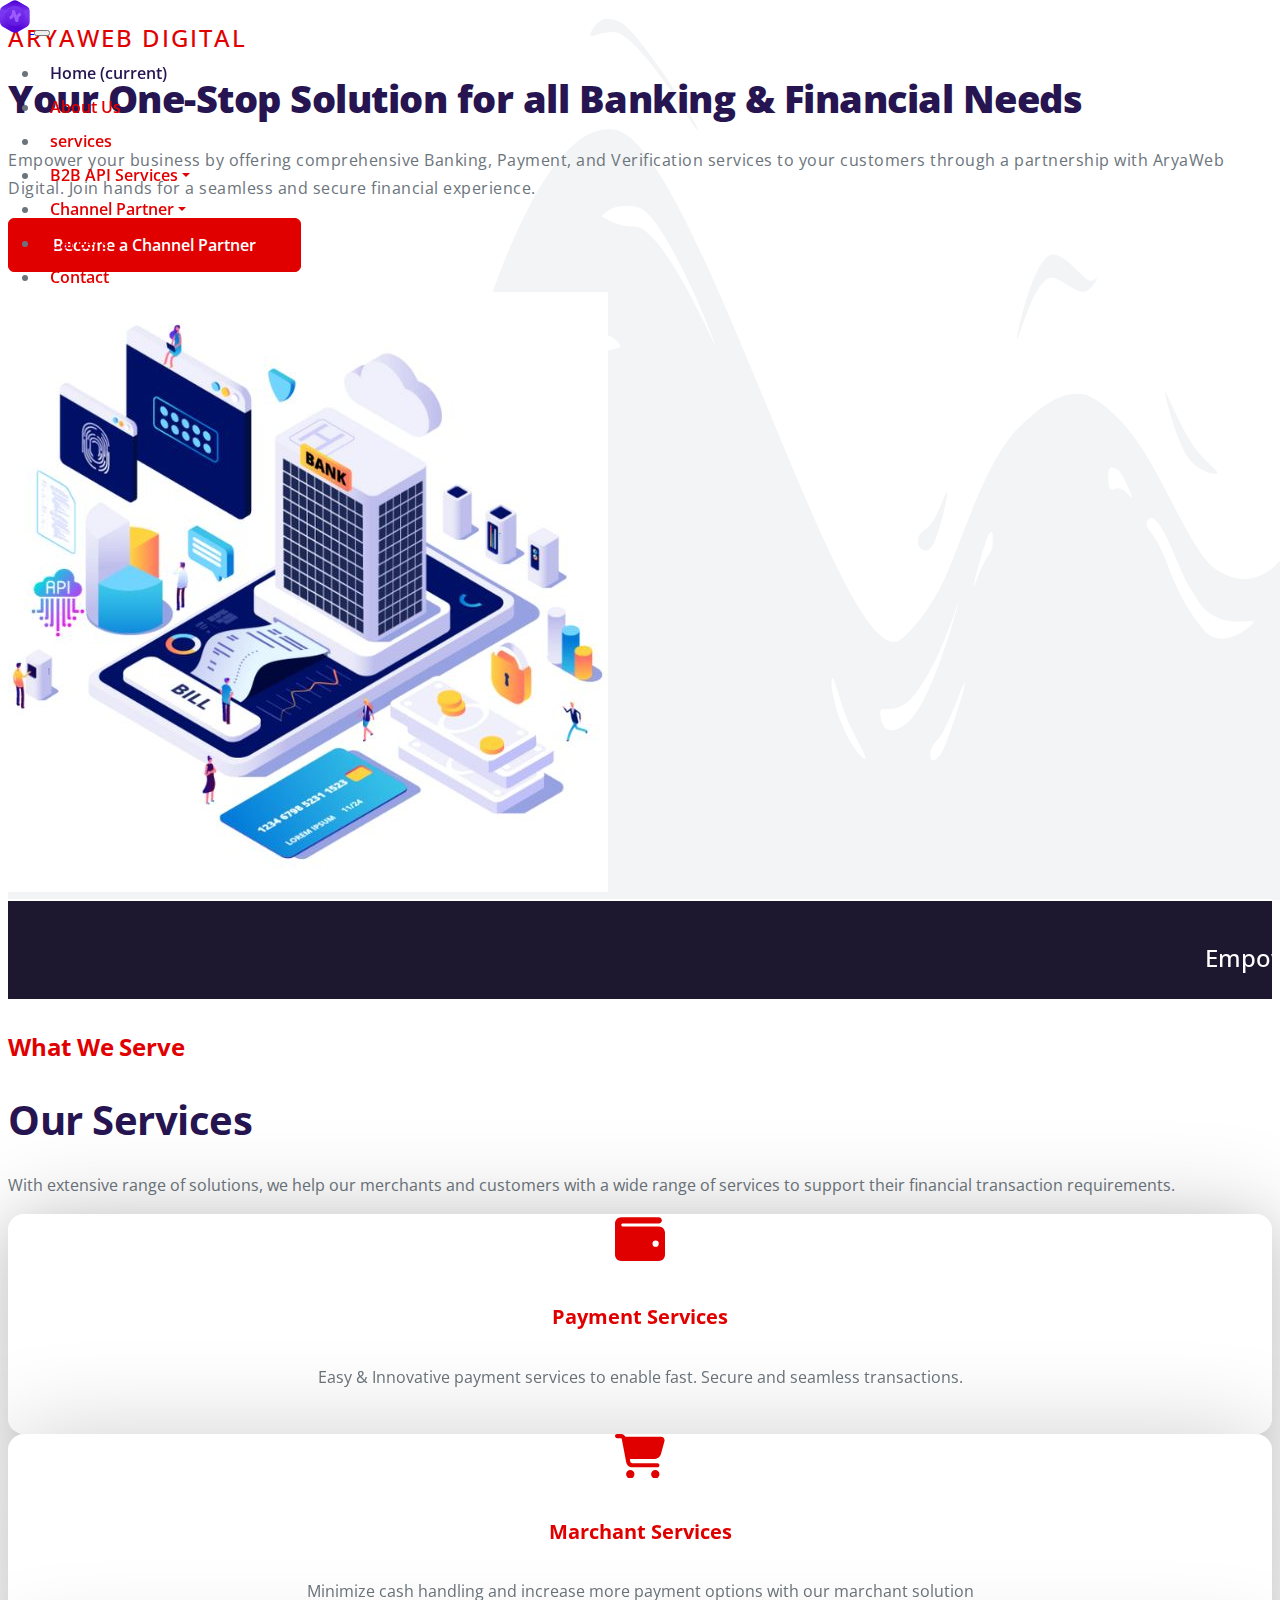
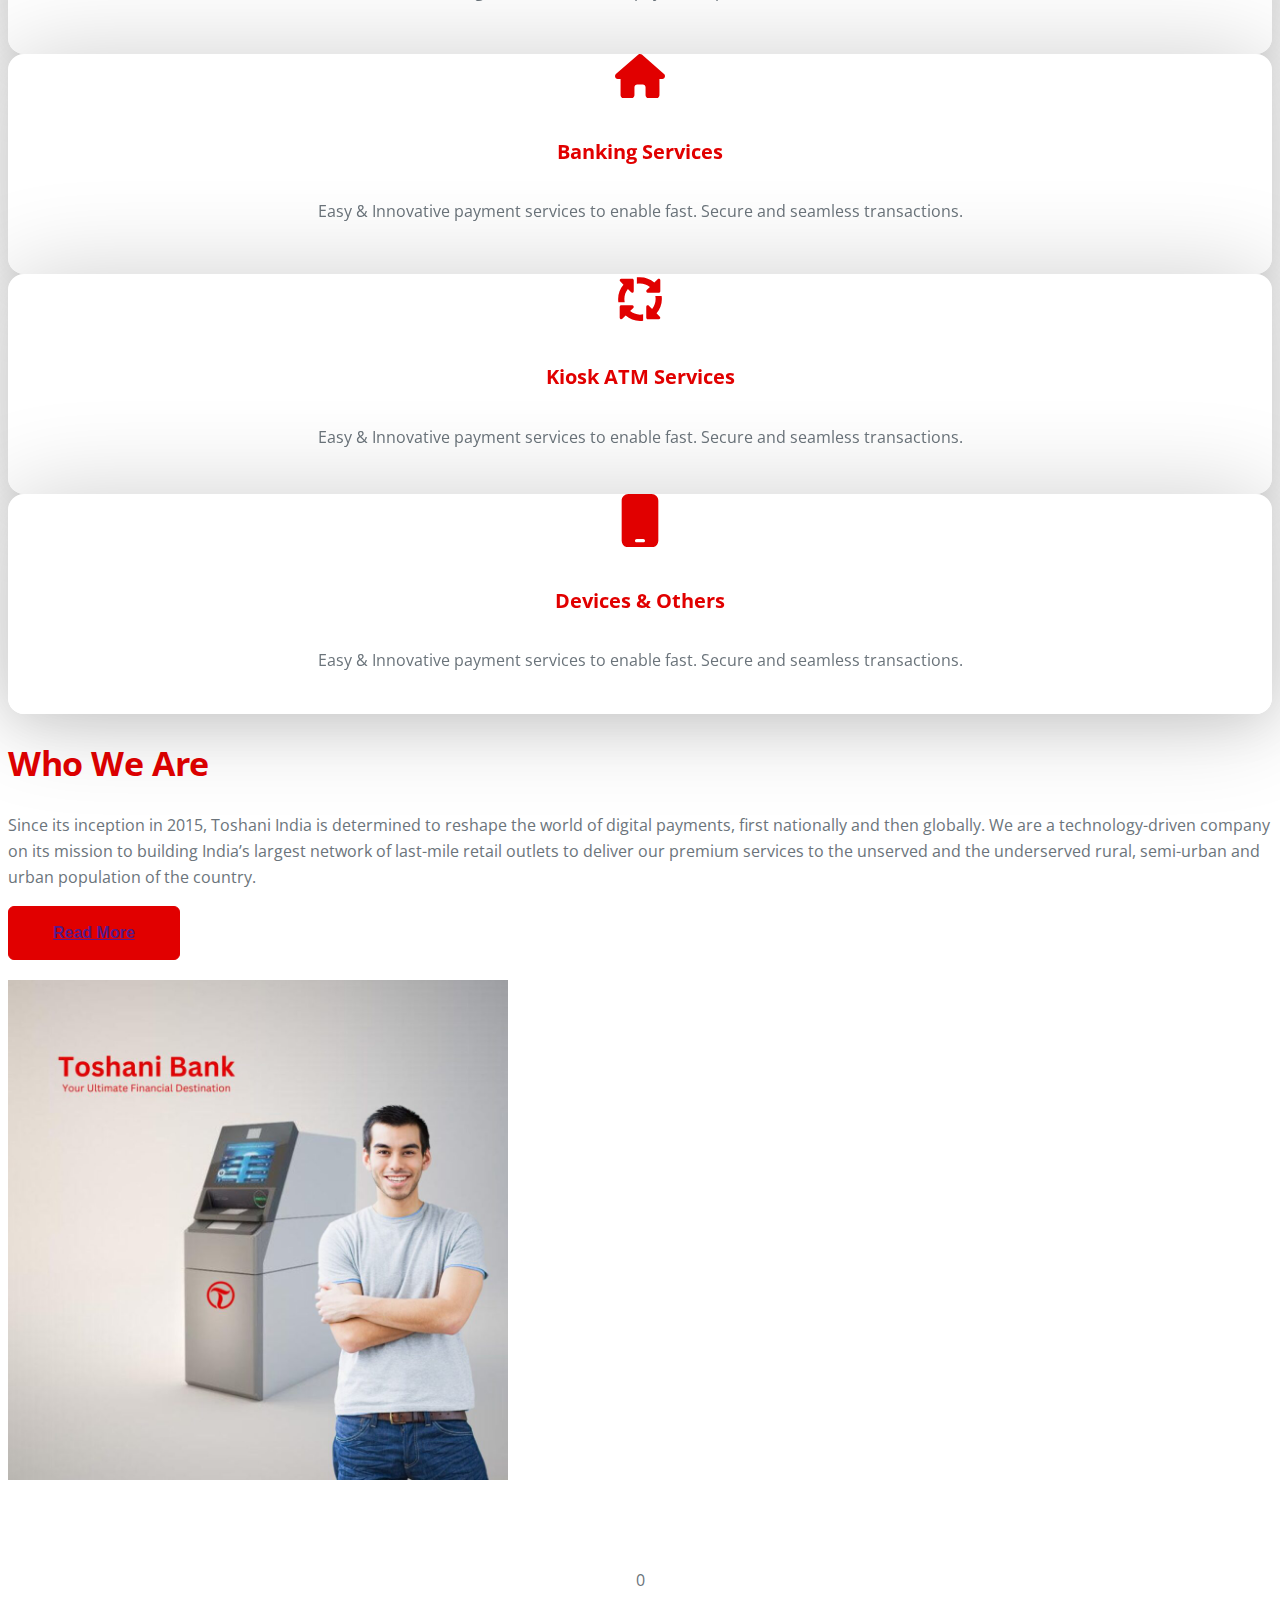
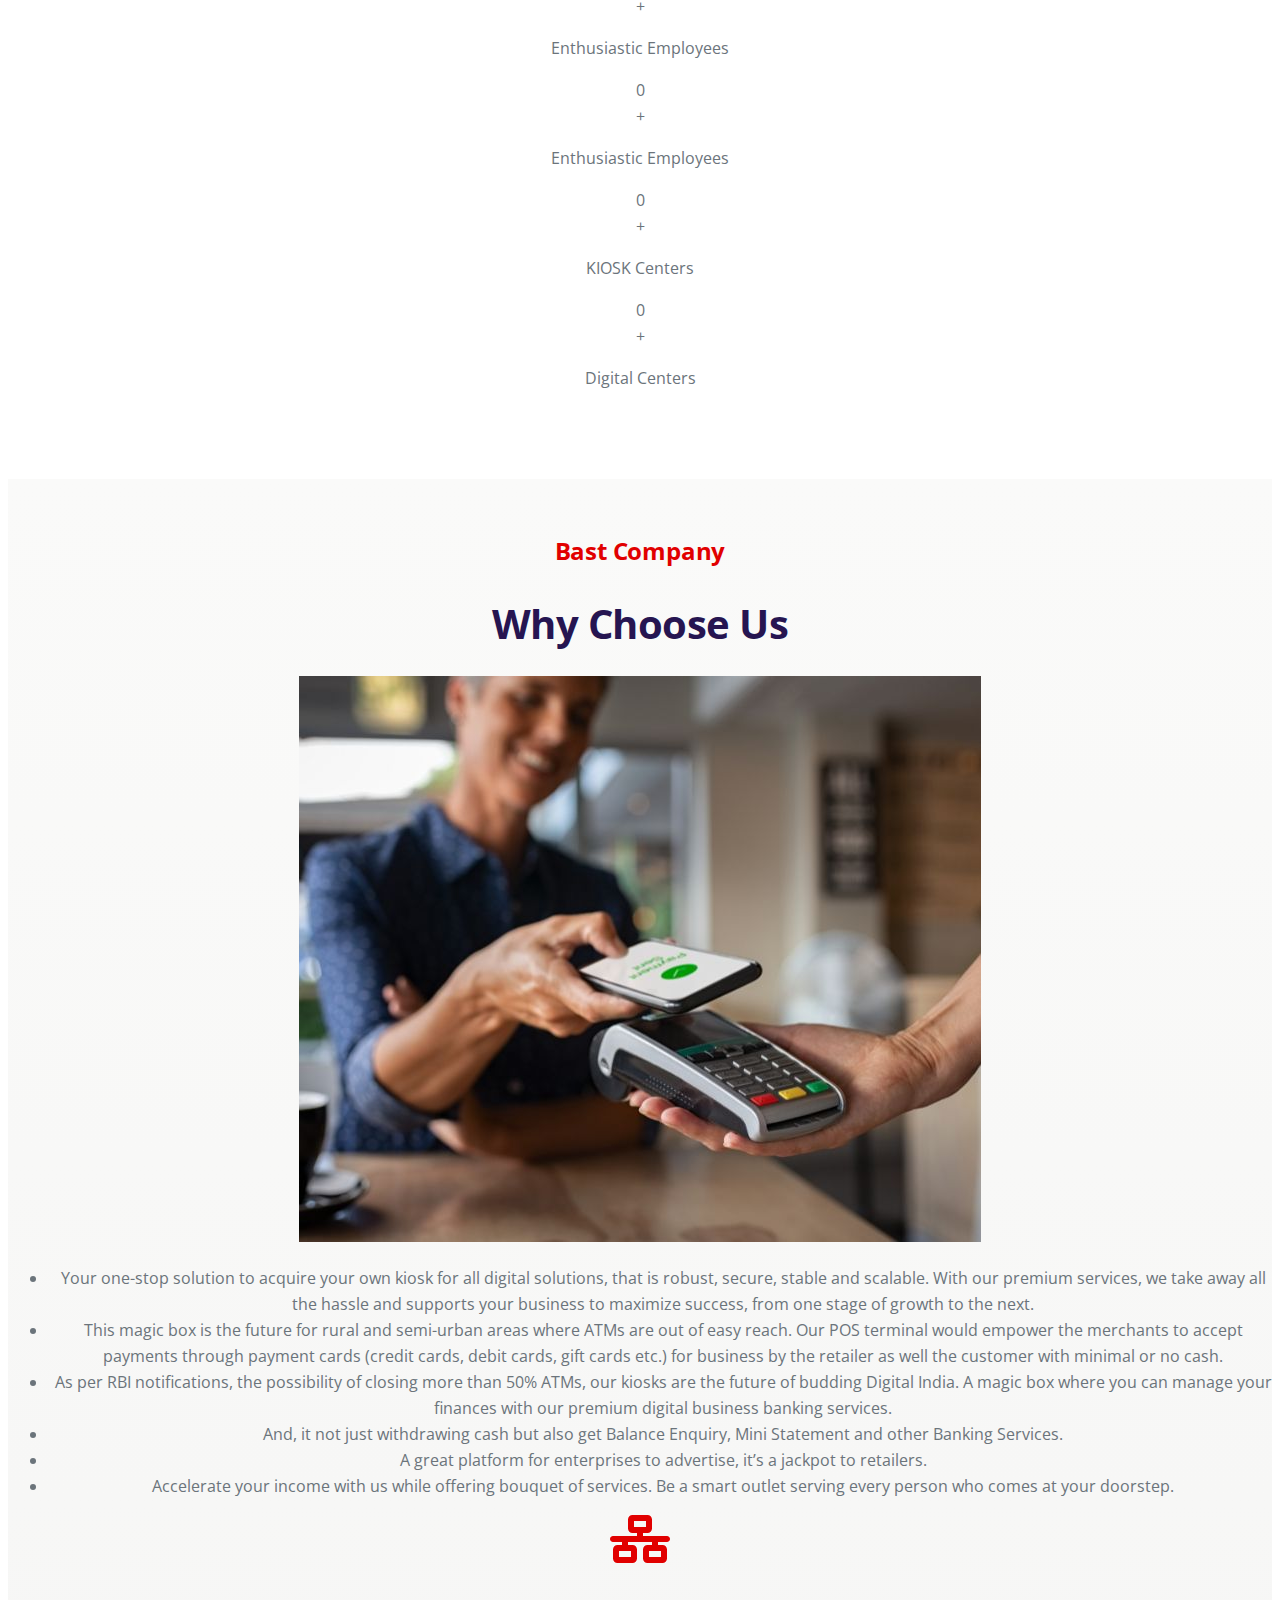
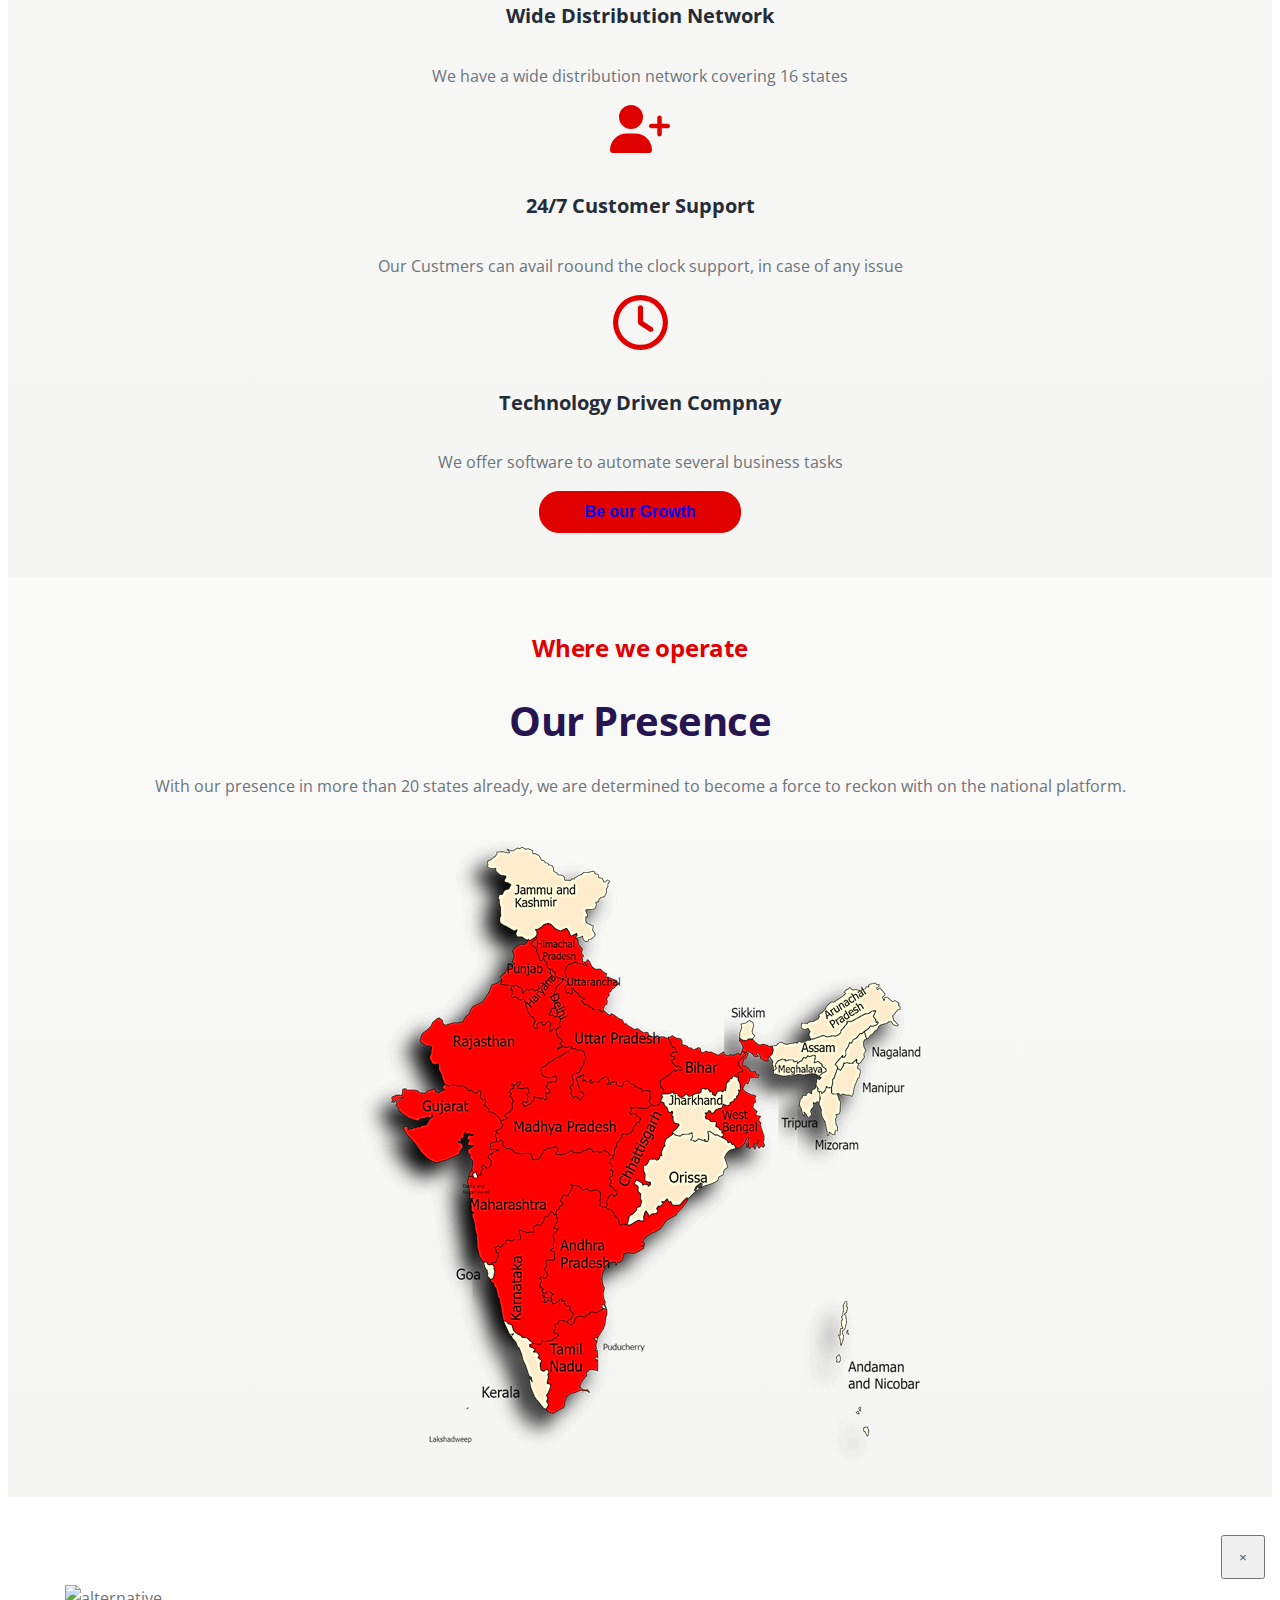
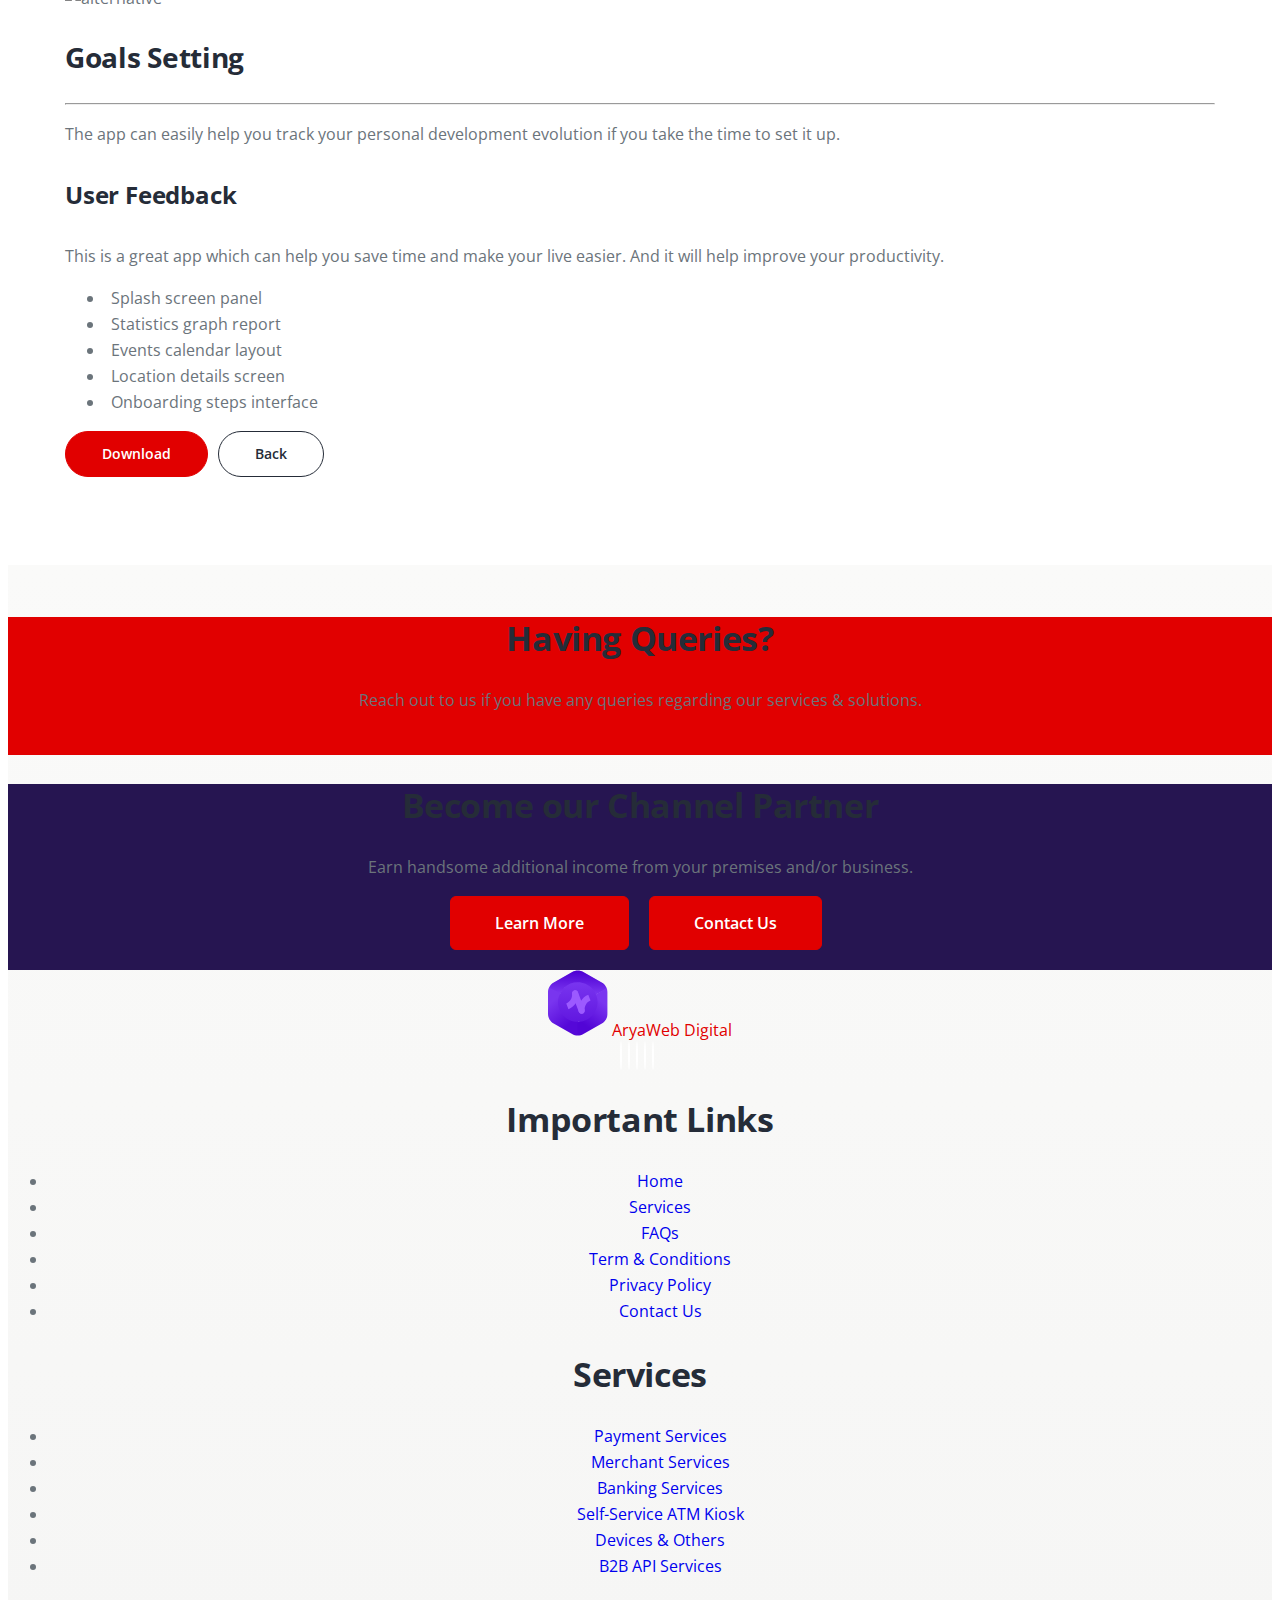
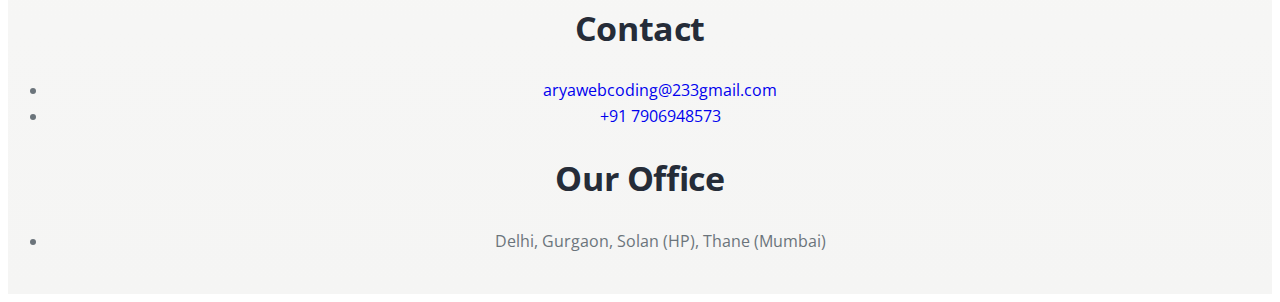
==== commit 02a0664d: "fix the code for home page" ====
--- a/index.html
+++ b/index.html
@@ -977,7 +977,7 @@
               rural, semi-urban and urban population of the country.
             </p>
             <button
-              class="bg-primary text-white rounded hover:bg-secondary font-semibold text-lg px-6 py-3"
+              class="btn-solid-lg"
             >
               <a href="">Read More</a>
             </button>
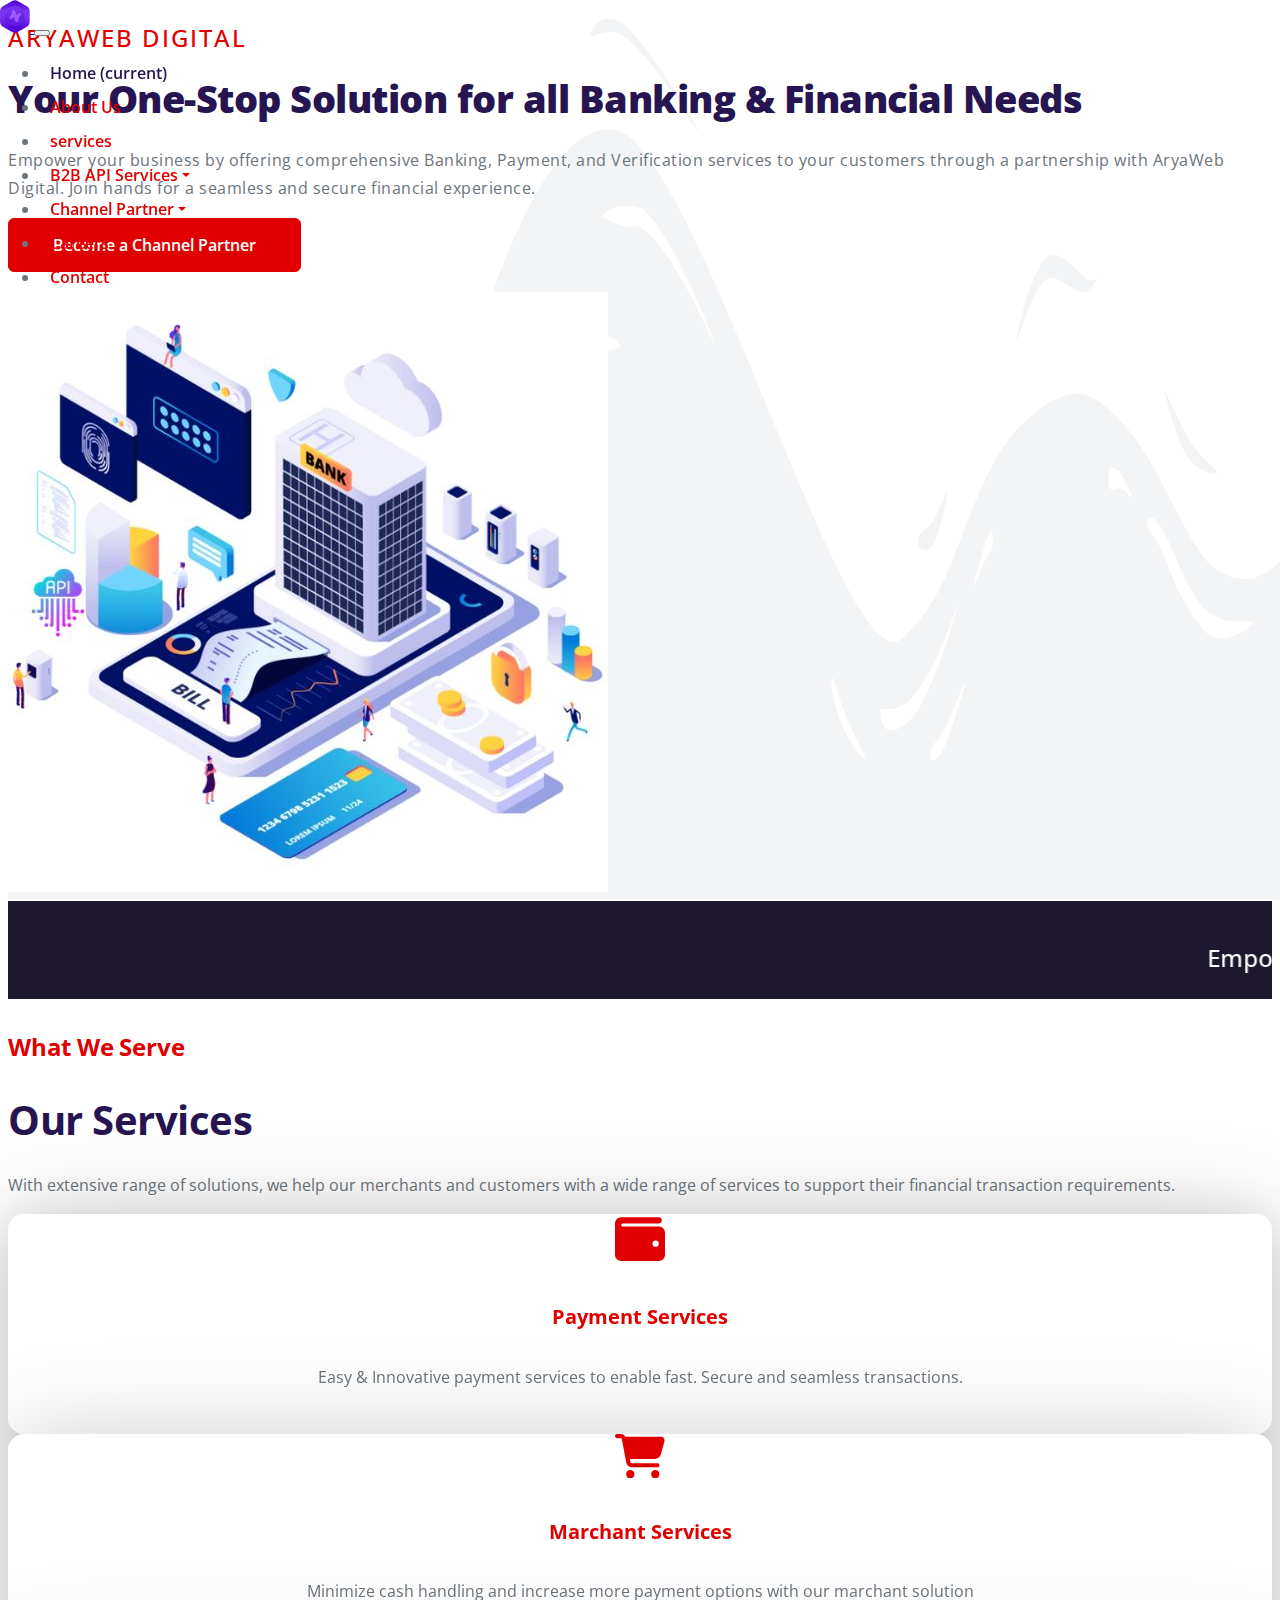
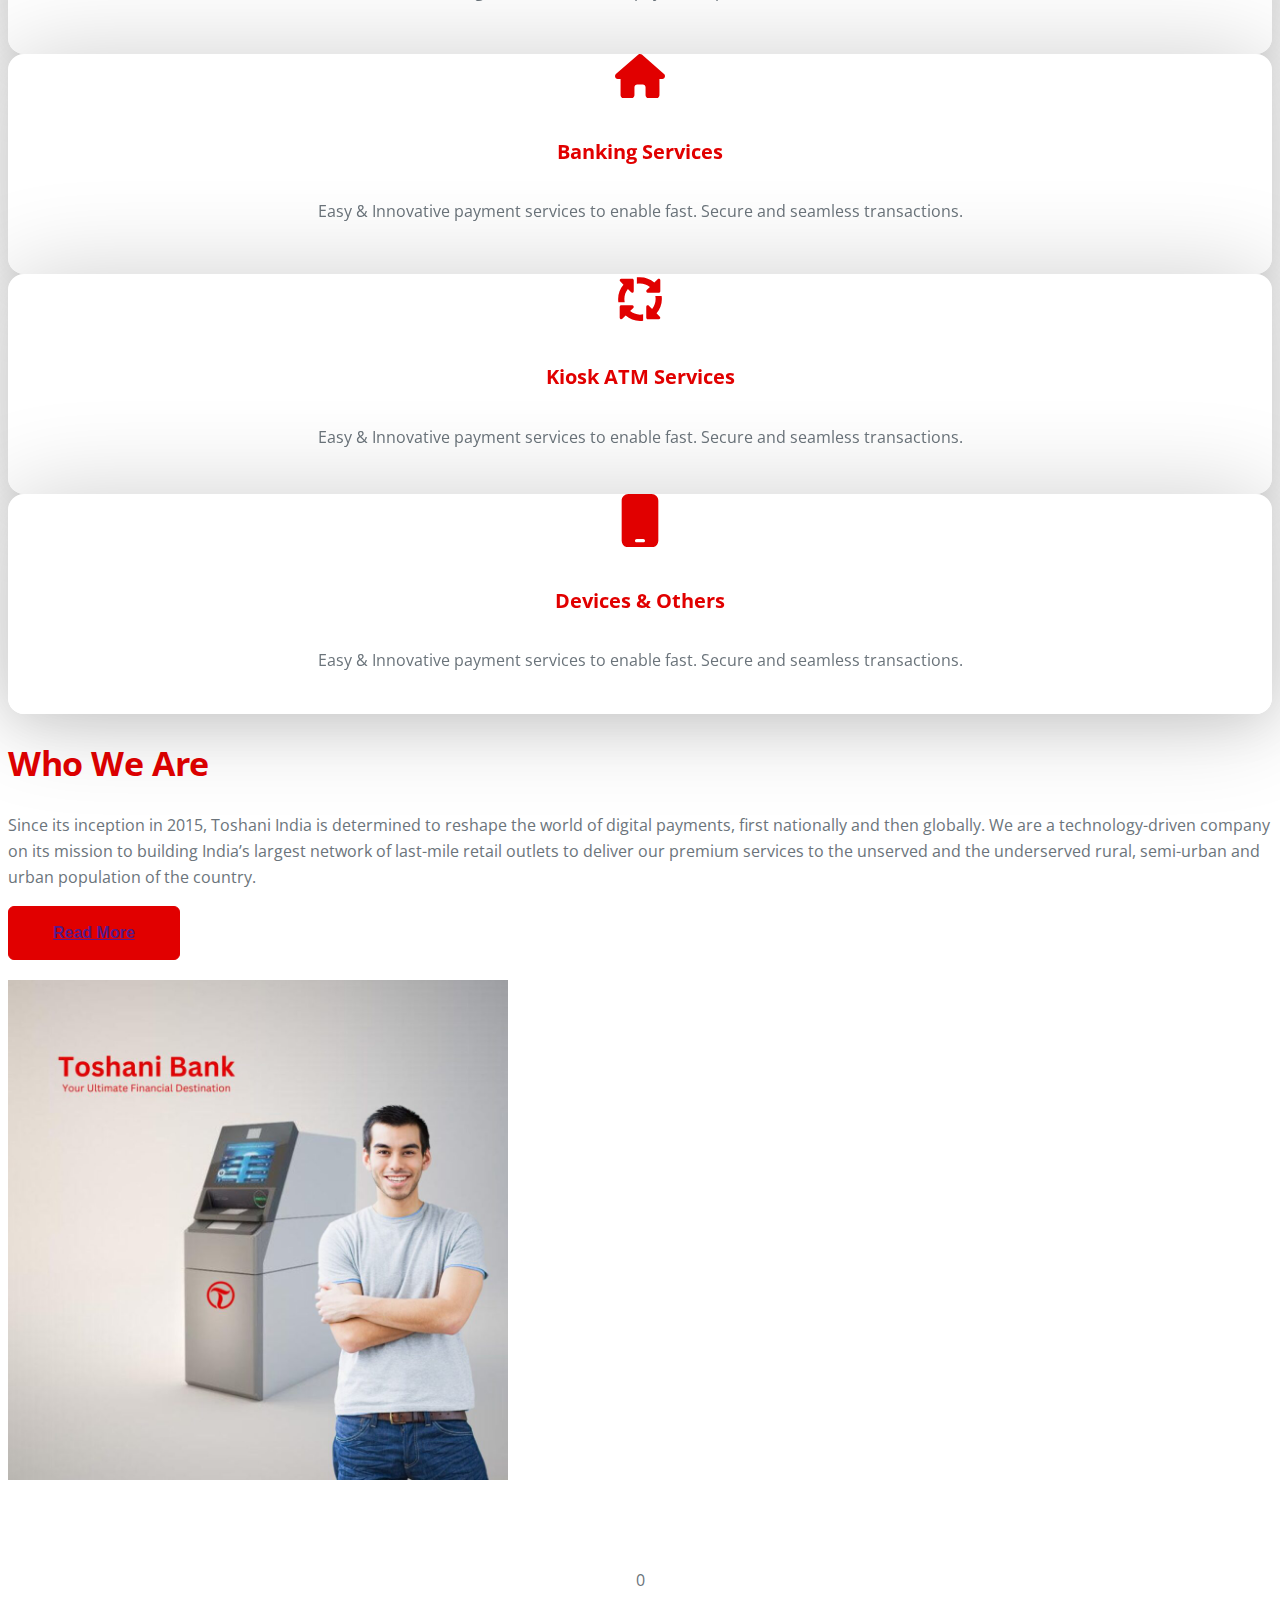
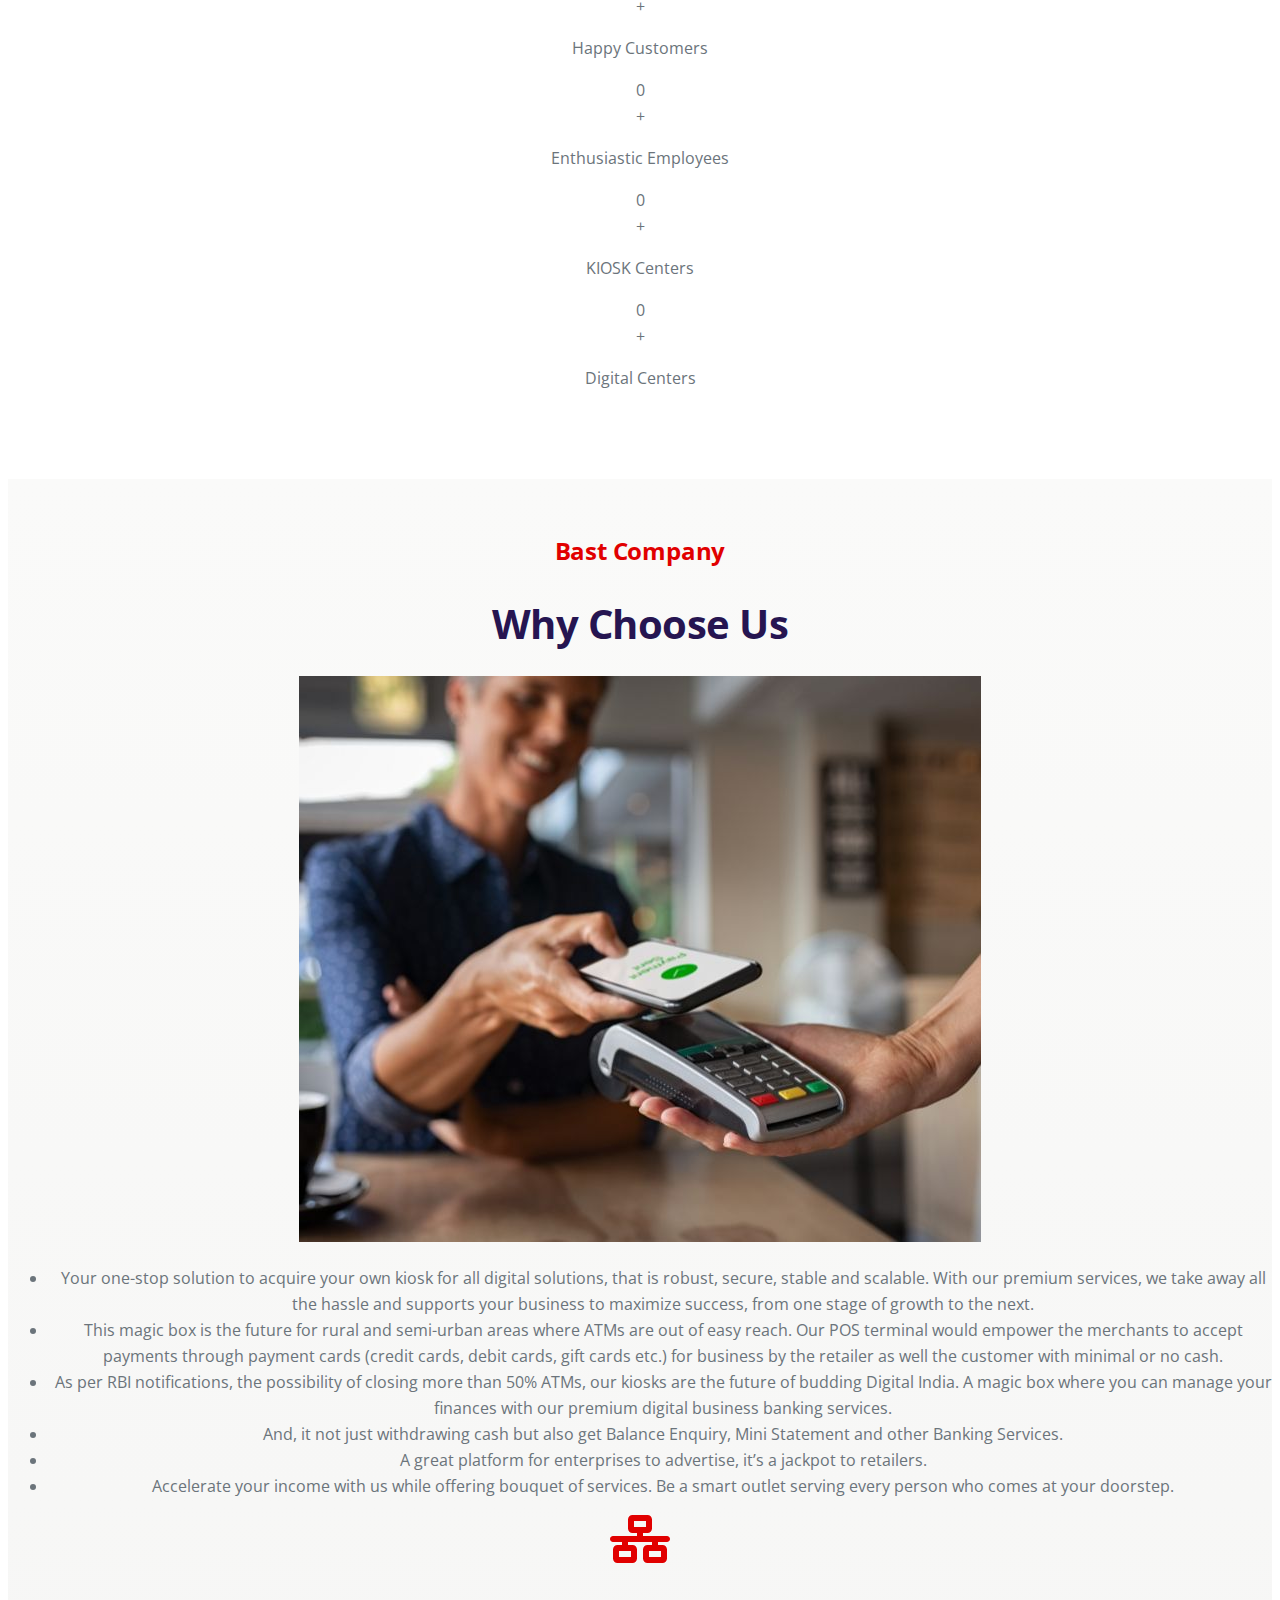
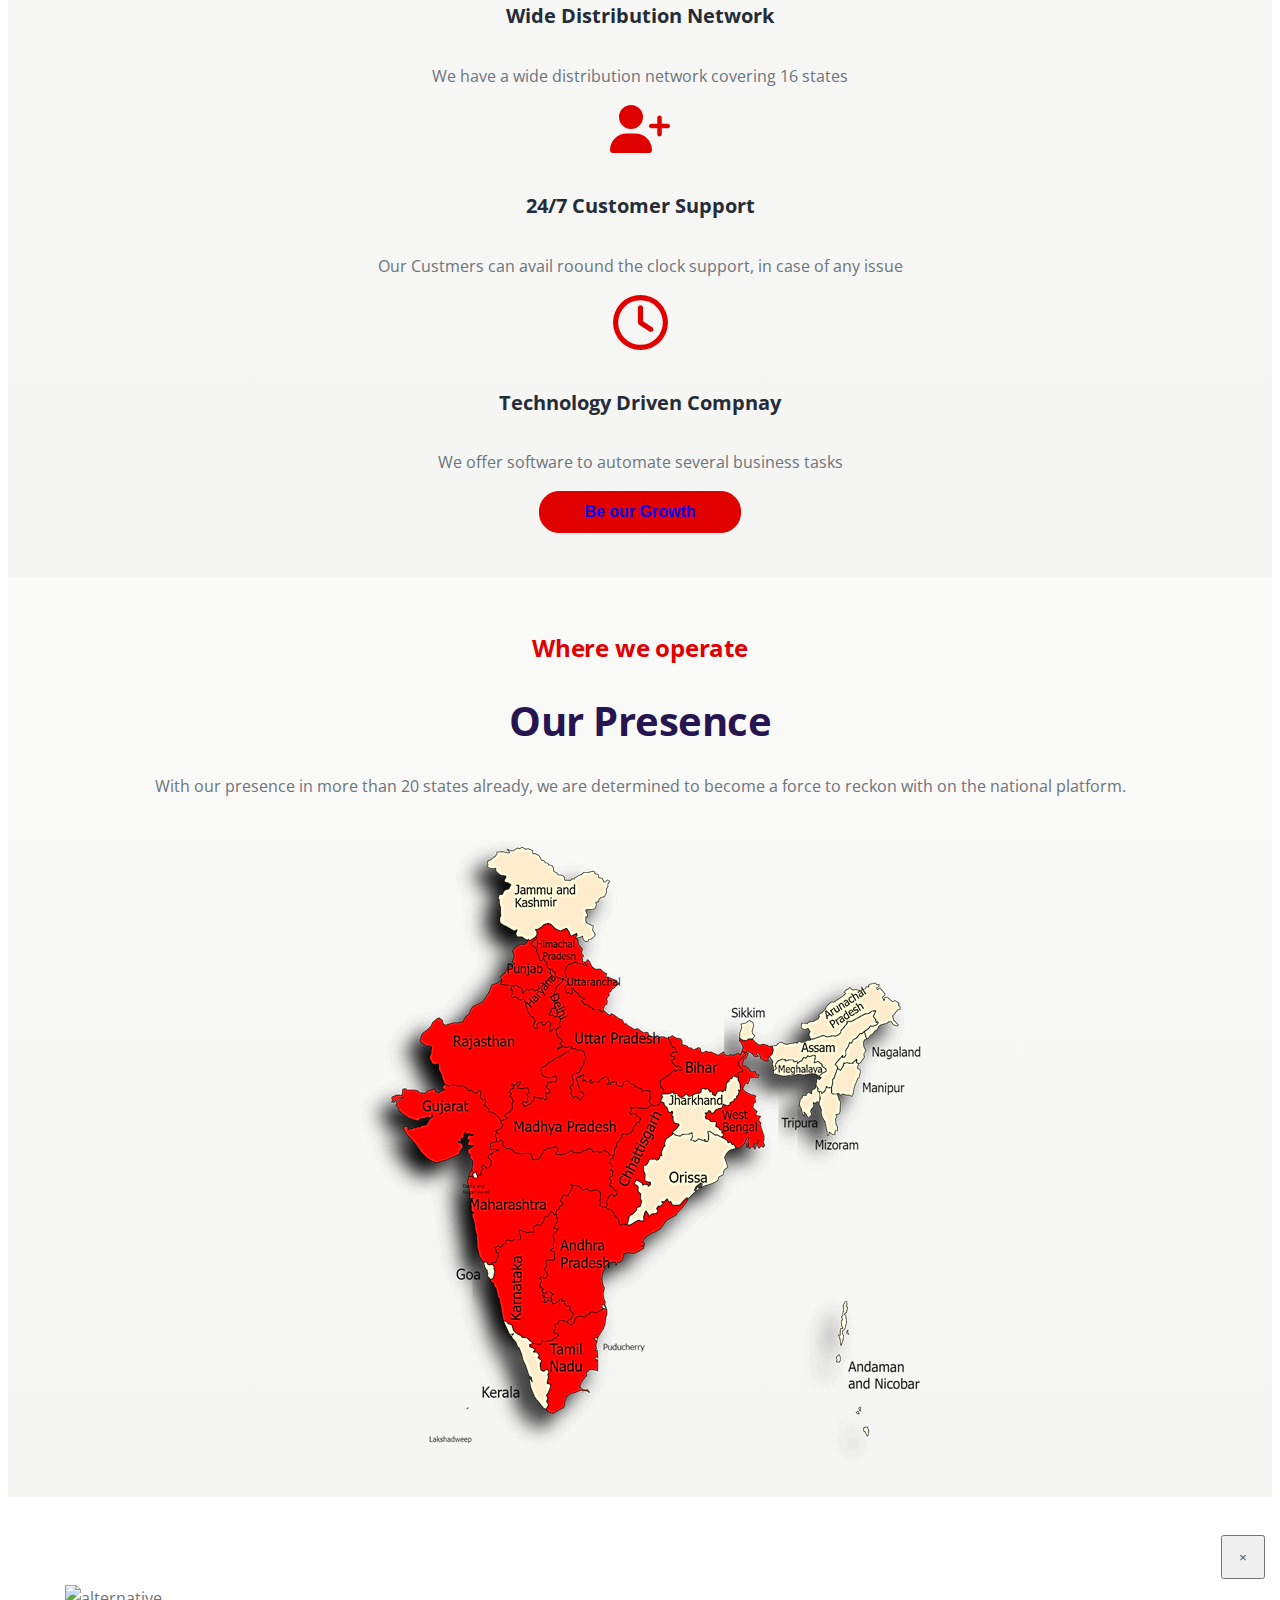
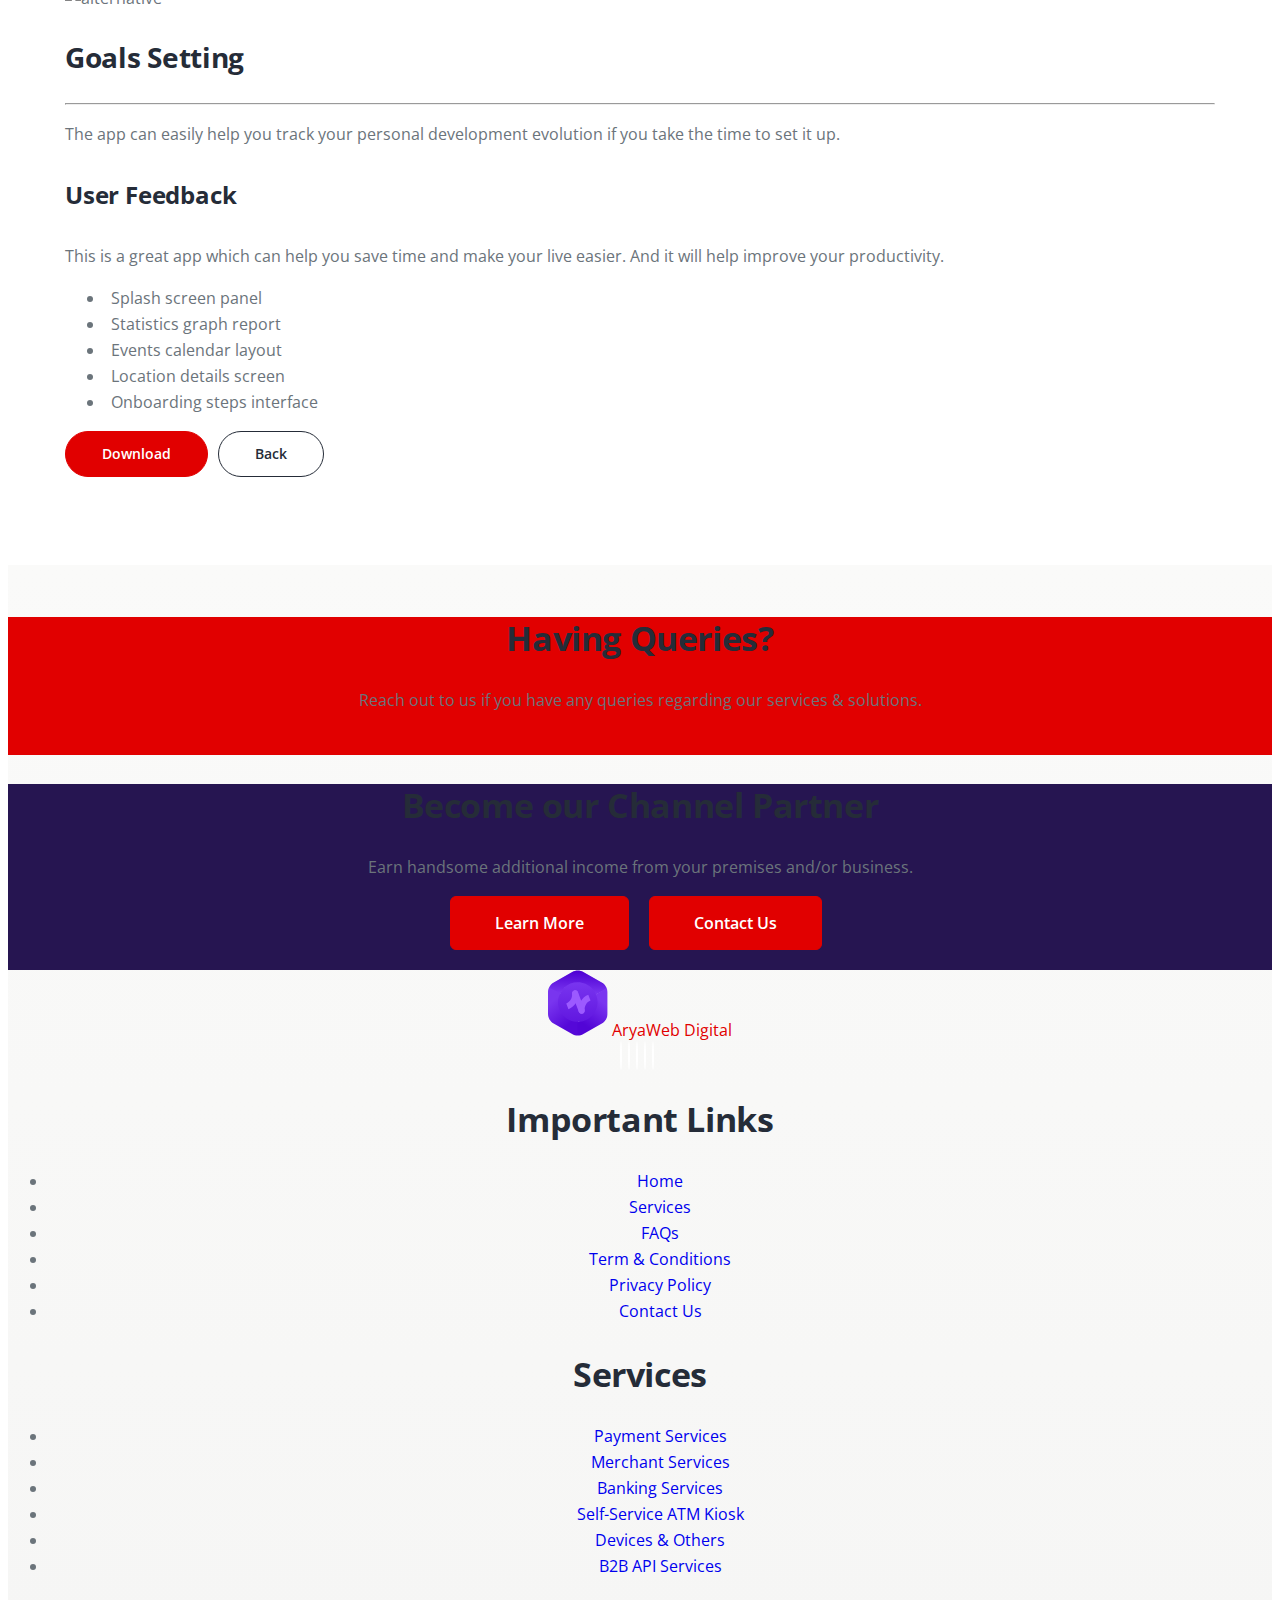
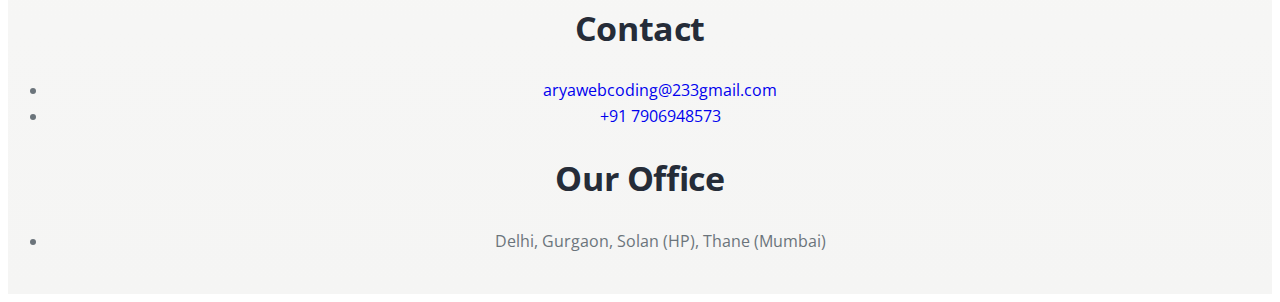
==== commit 80227bf8: "fix the code for home page and about page" ====
--- a/index.html
+++ b/index.html
@@ -963,7 +963,7 @@
     <!-- Details 1 -->
     <div id="details" class="relative pt-12 relative pb-8 lg:pt-16">
       <div
-        class="max-w-screen-xl mx-auto justify-between items-center lg:grid lg:grid-cols-12 lg:gap-x-12"
+        class="max-w-screen-xl mx-auto flex justify-between items-center lg:grid lg:grid-cols-12"
       >
         <div class="lg:col-span-6">
           <div class="mb-16 lg:mb-0 xl:mt-16">
@@ -985,8 +985,8 @@
         </div>
 
         <!-- end of col -->
-        <div class="lg:col-span-6">
-          <div class="xl:ml-14">
+        <div class="lg:col-span-6 flex justify-end">
+          <div class="">
             <img
               class="inline"
               width="500"
@@ -1019,7 +1019,7 @@
               </div>
               <span class="text-xl font-bold text-gray-800">+</span>
             </div>
-            <p class="mt-2">Enthusiastic Employees</p>
+            <p class="mt-2">Happy Customers</p>
           </div>
           <!-- Enthusiastic Employees -->
           <div class="text-center p-4 shadow-lg bg-white rounded">
--- a/css/styles.css
+++ b/css/styles.css
@@ -1044,13 +1044,13 @@
   width: 42px;
   height: 42px;
   border-radius: 30px;
-  background: #343e48 url("../images/up-arrow.png") no-repeat center 47%;
+  background: #e10000 url("../images/up-arrow.png") no-repeat center 47%;
   background-size: 18px 18px;
   text-indent: -9999px;
 }
 
 a:hover.back-to-top {
-  background-color: #000000;
+  background-color: #ef4444;
 }
 
 /***********************/
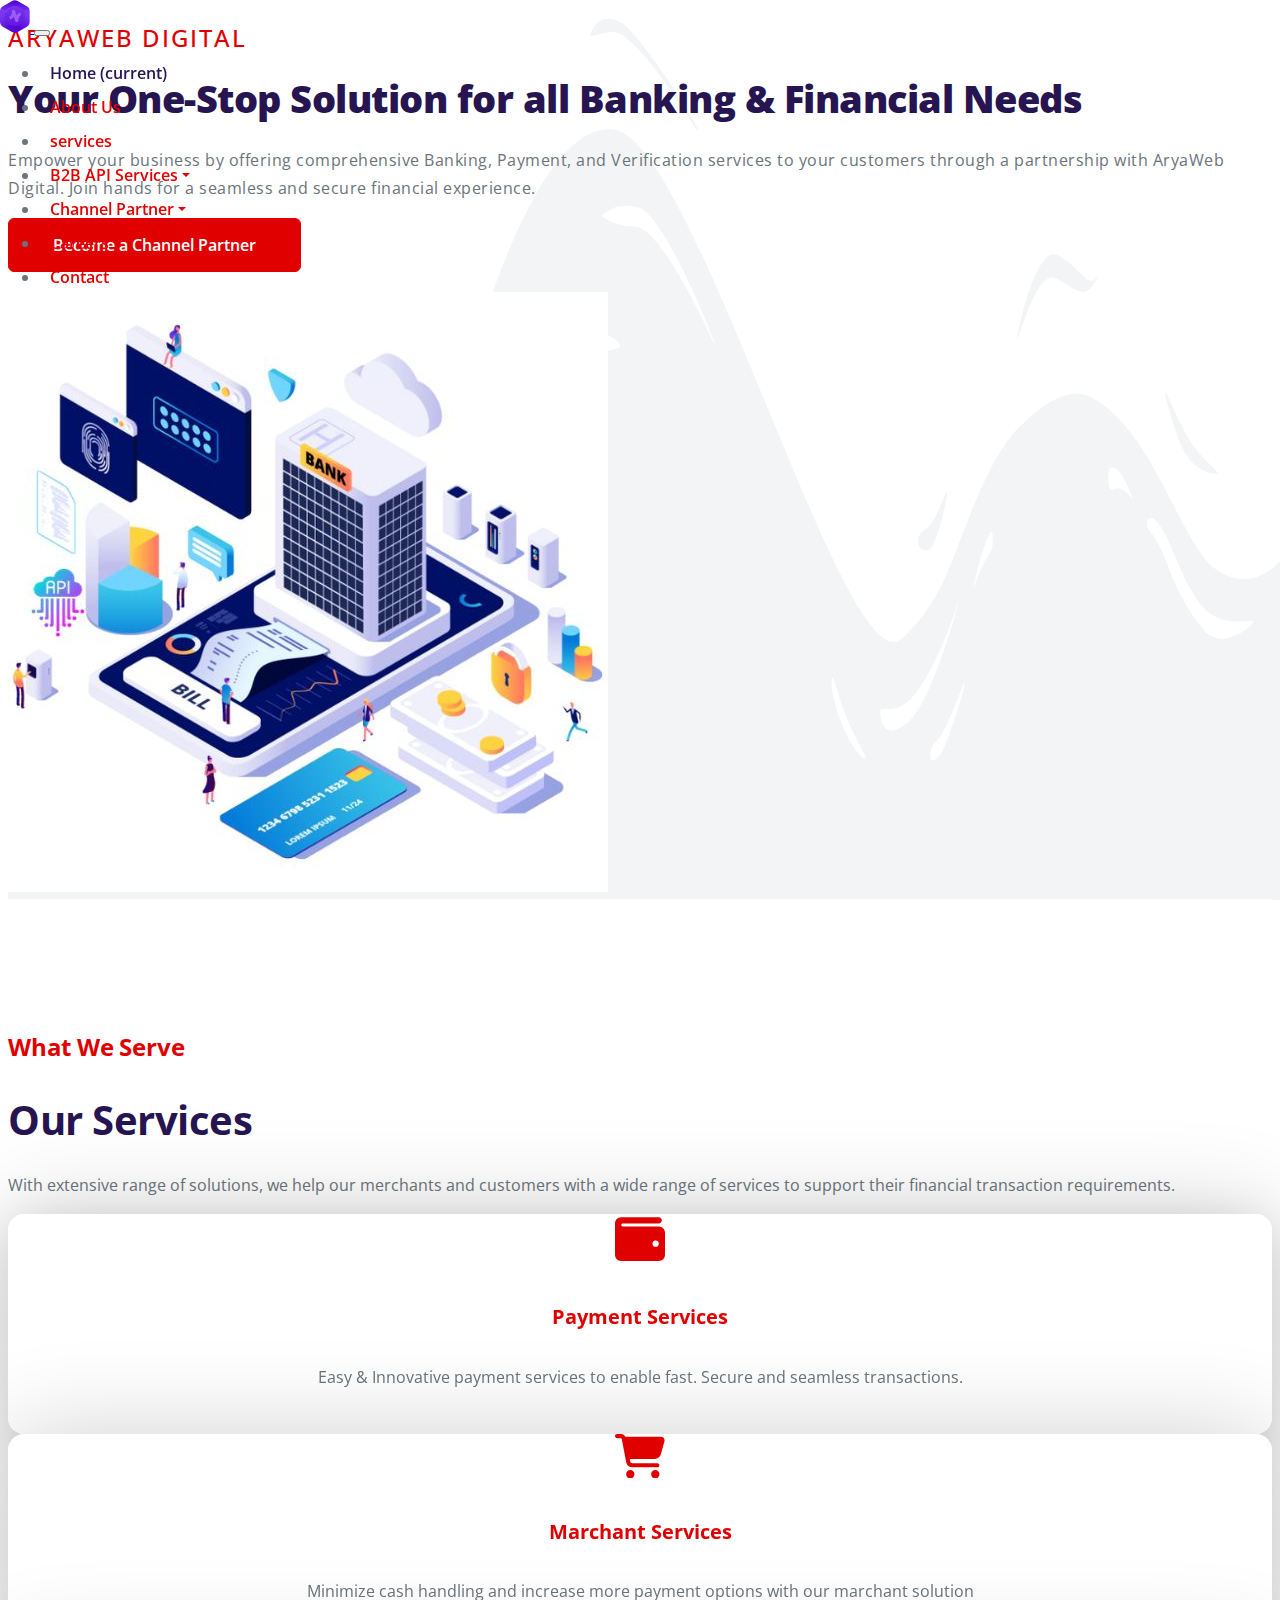
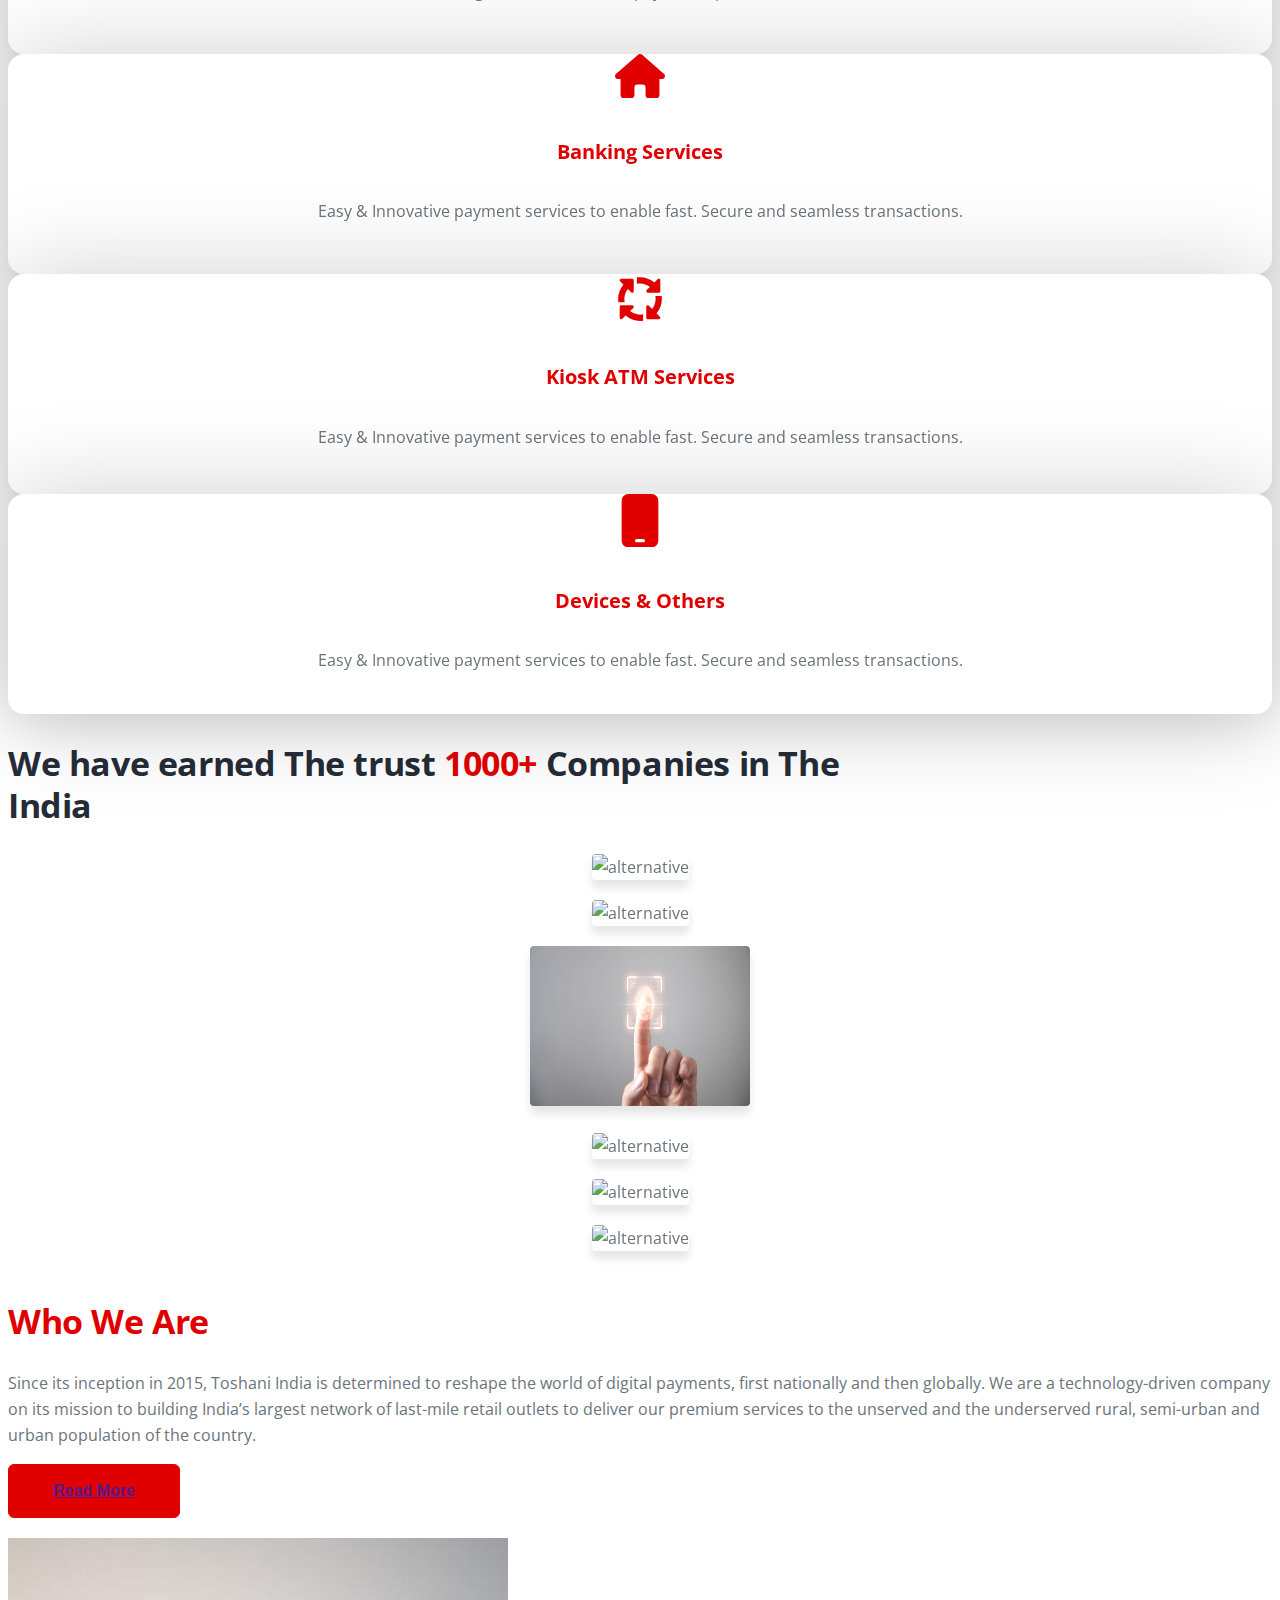
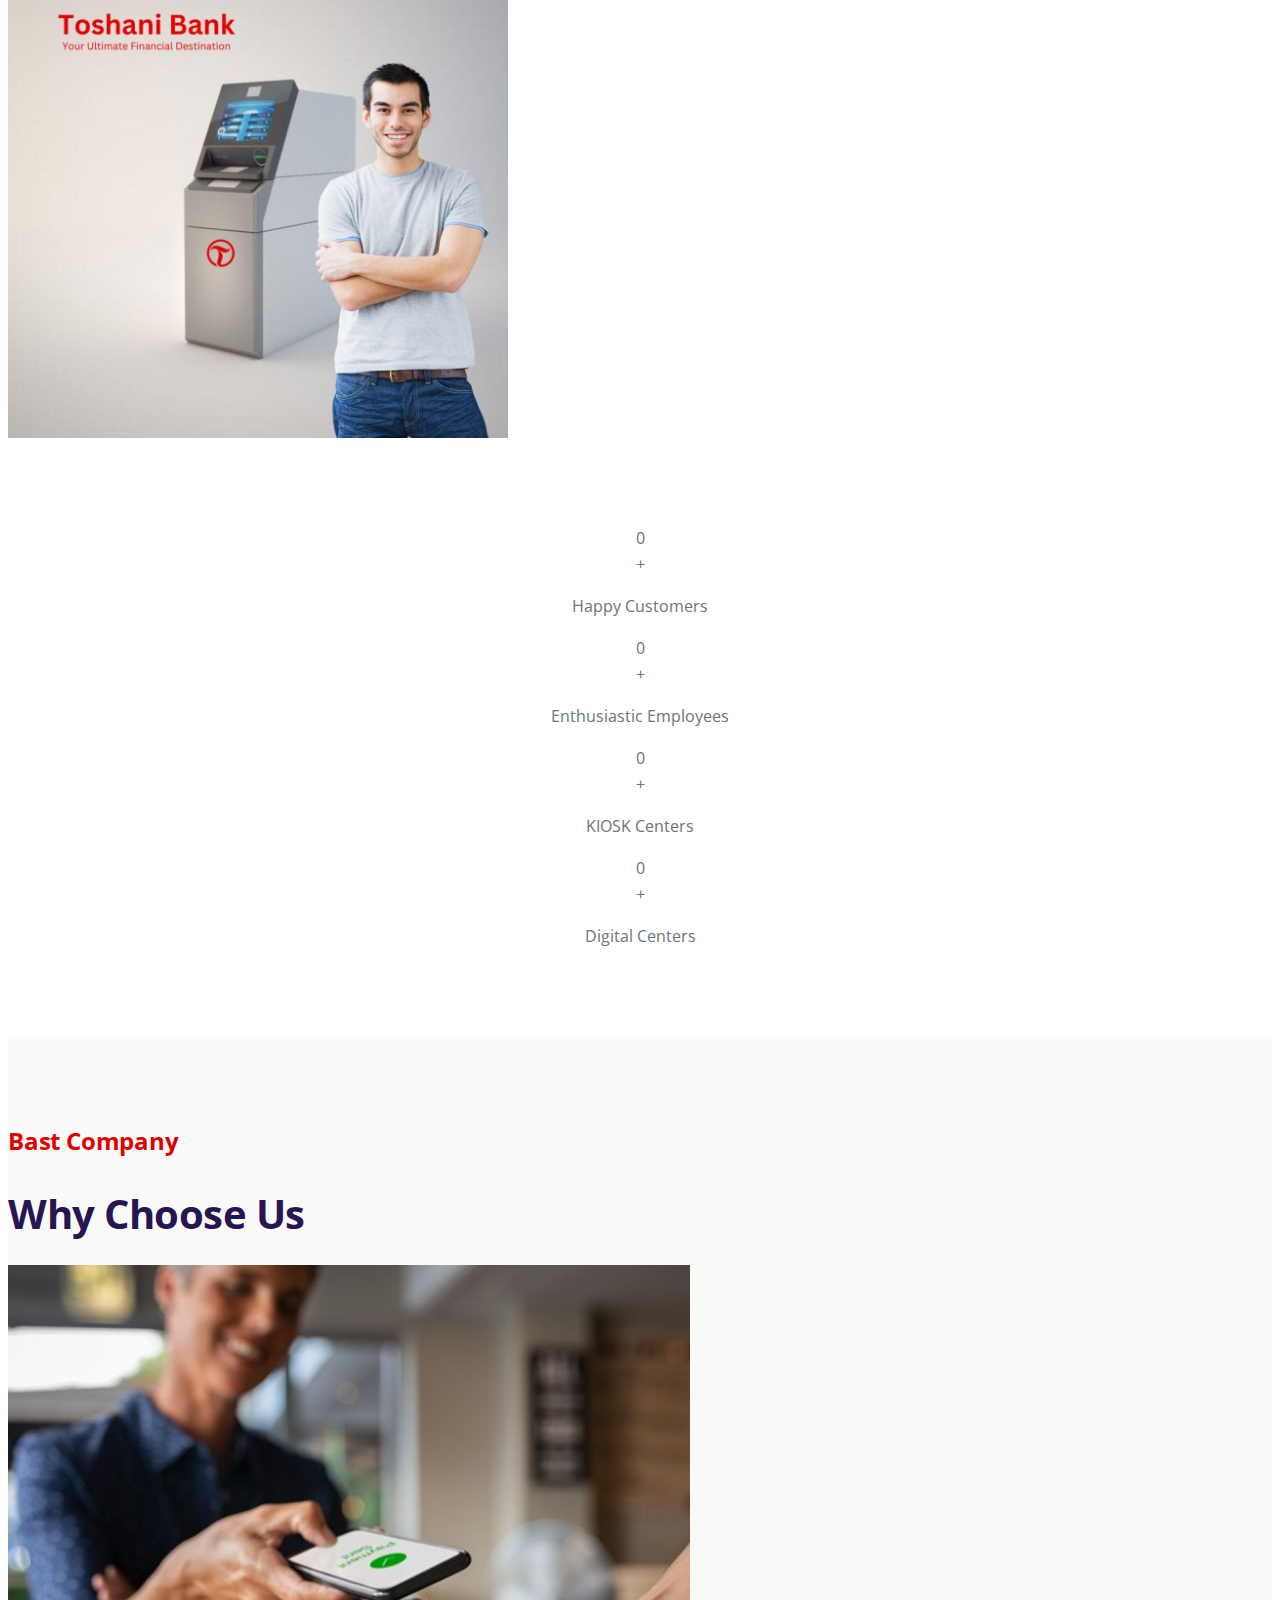
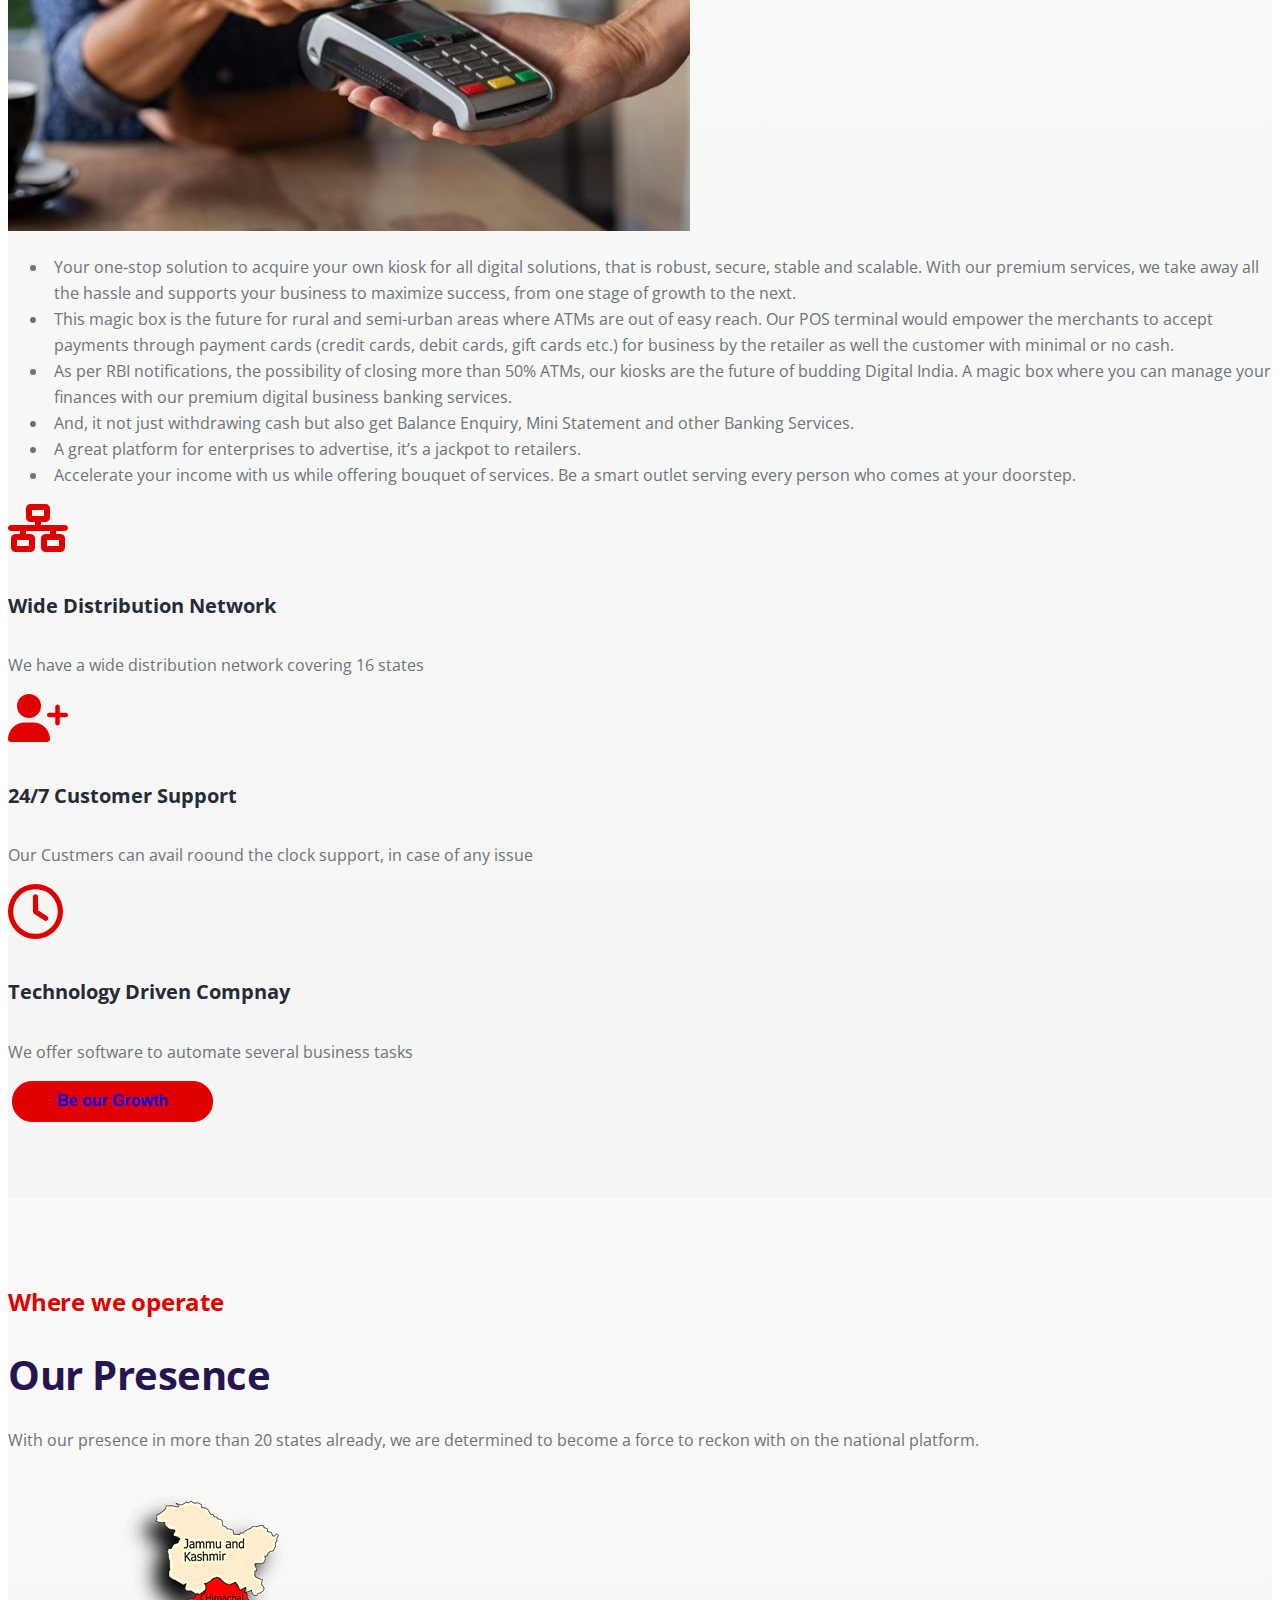
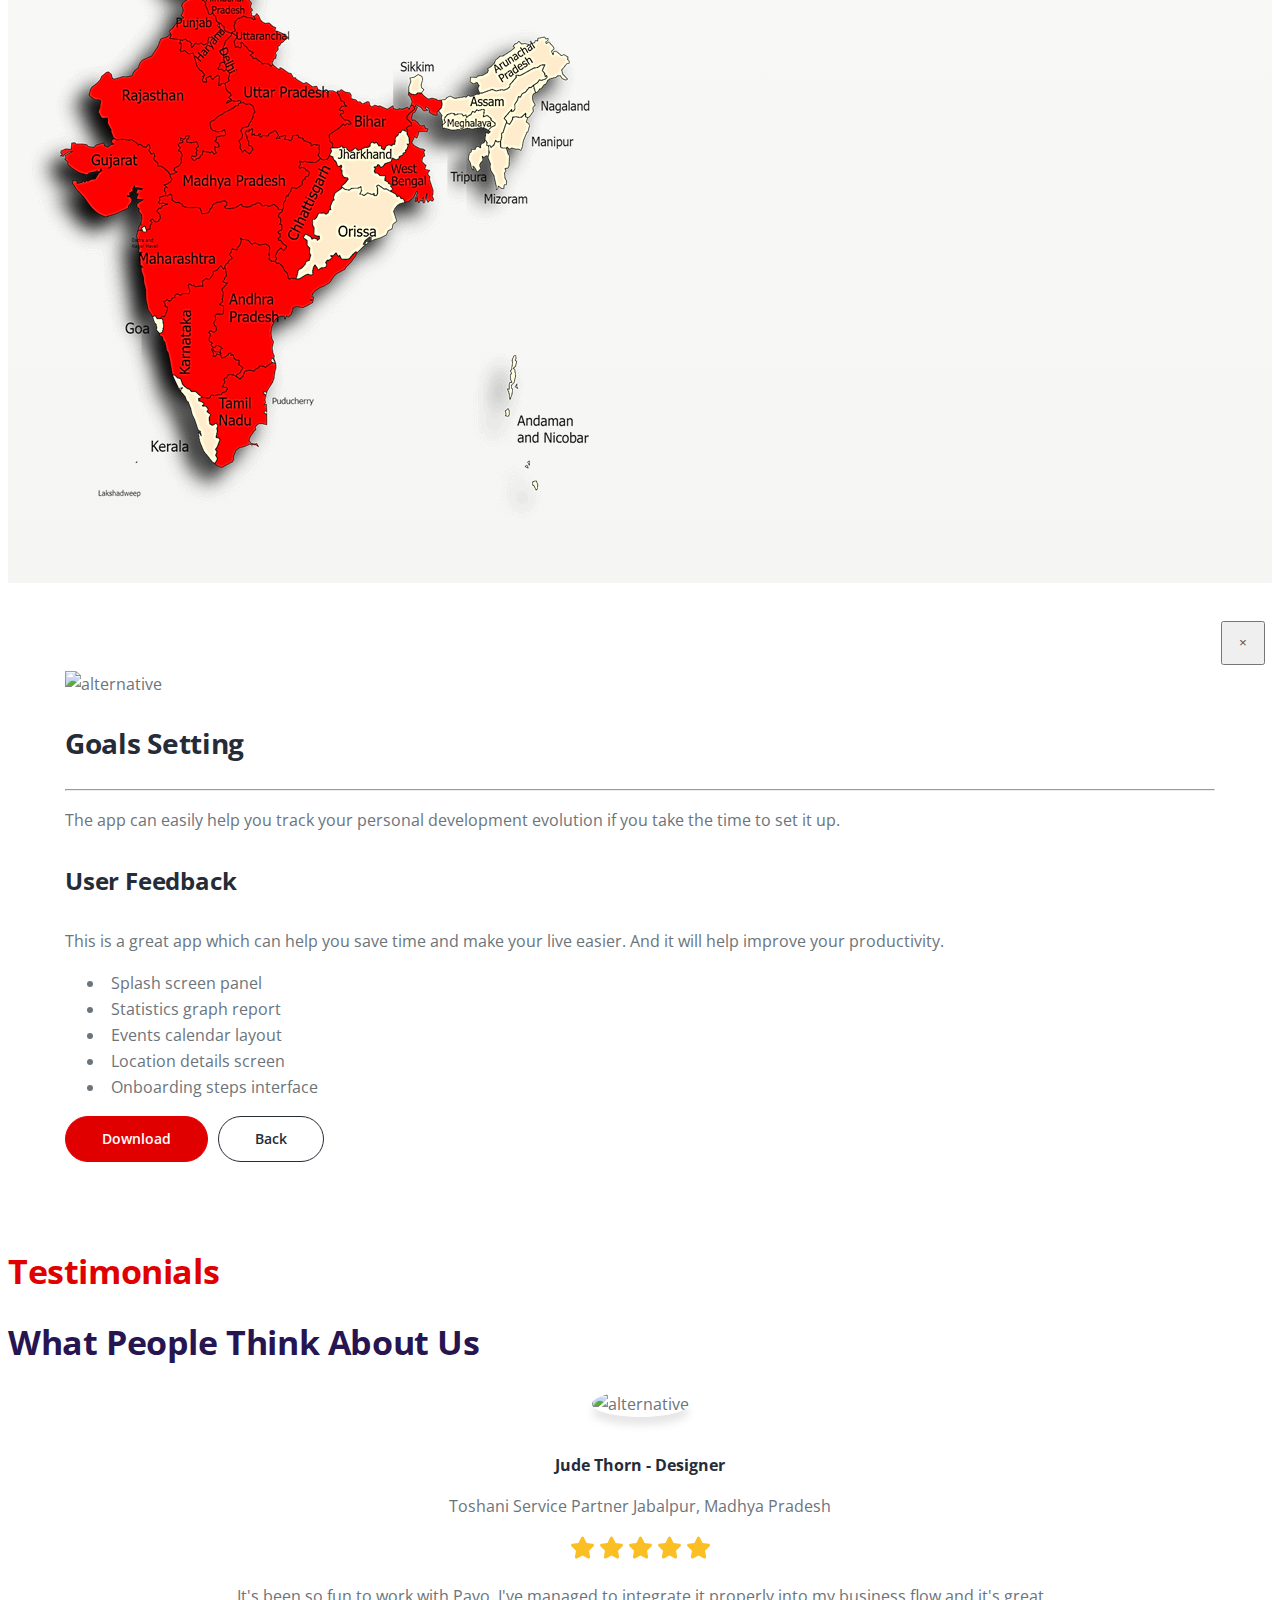
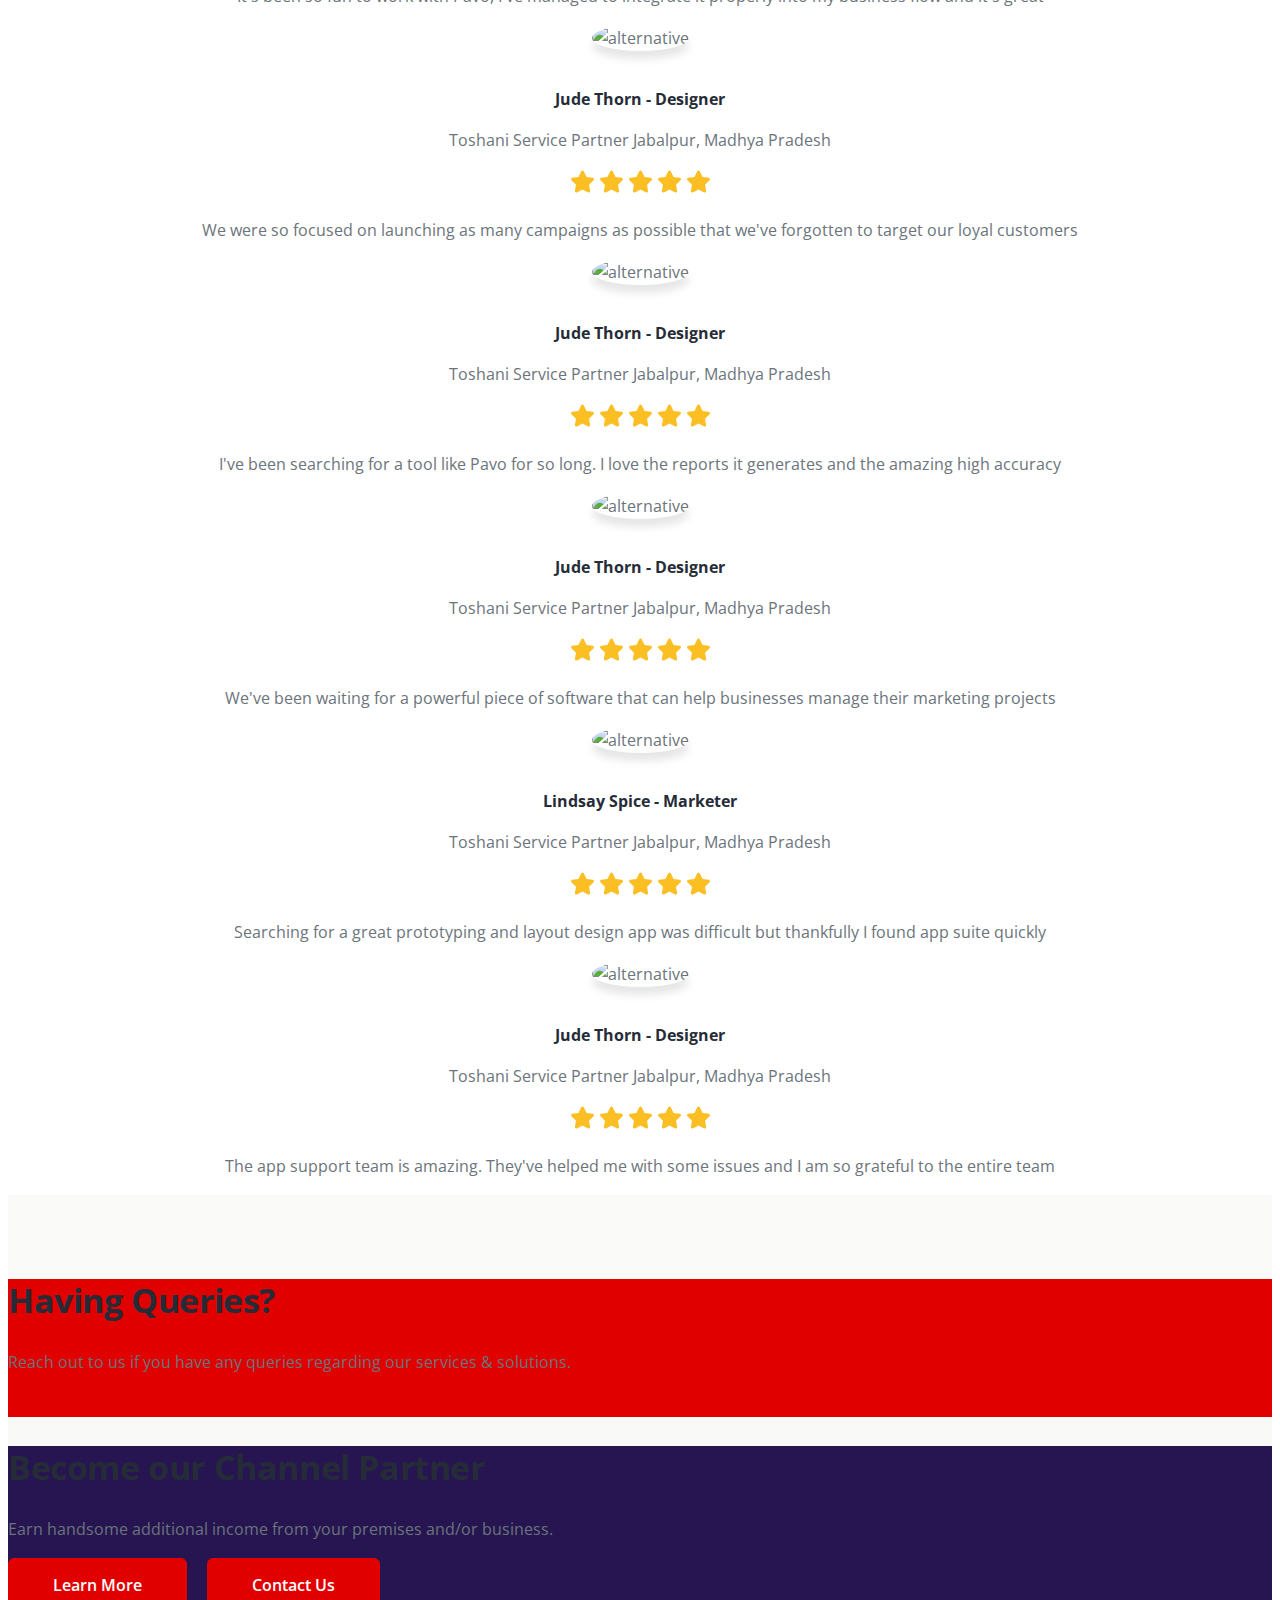
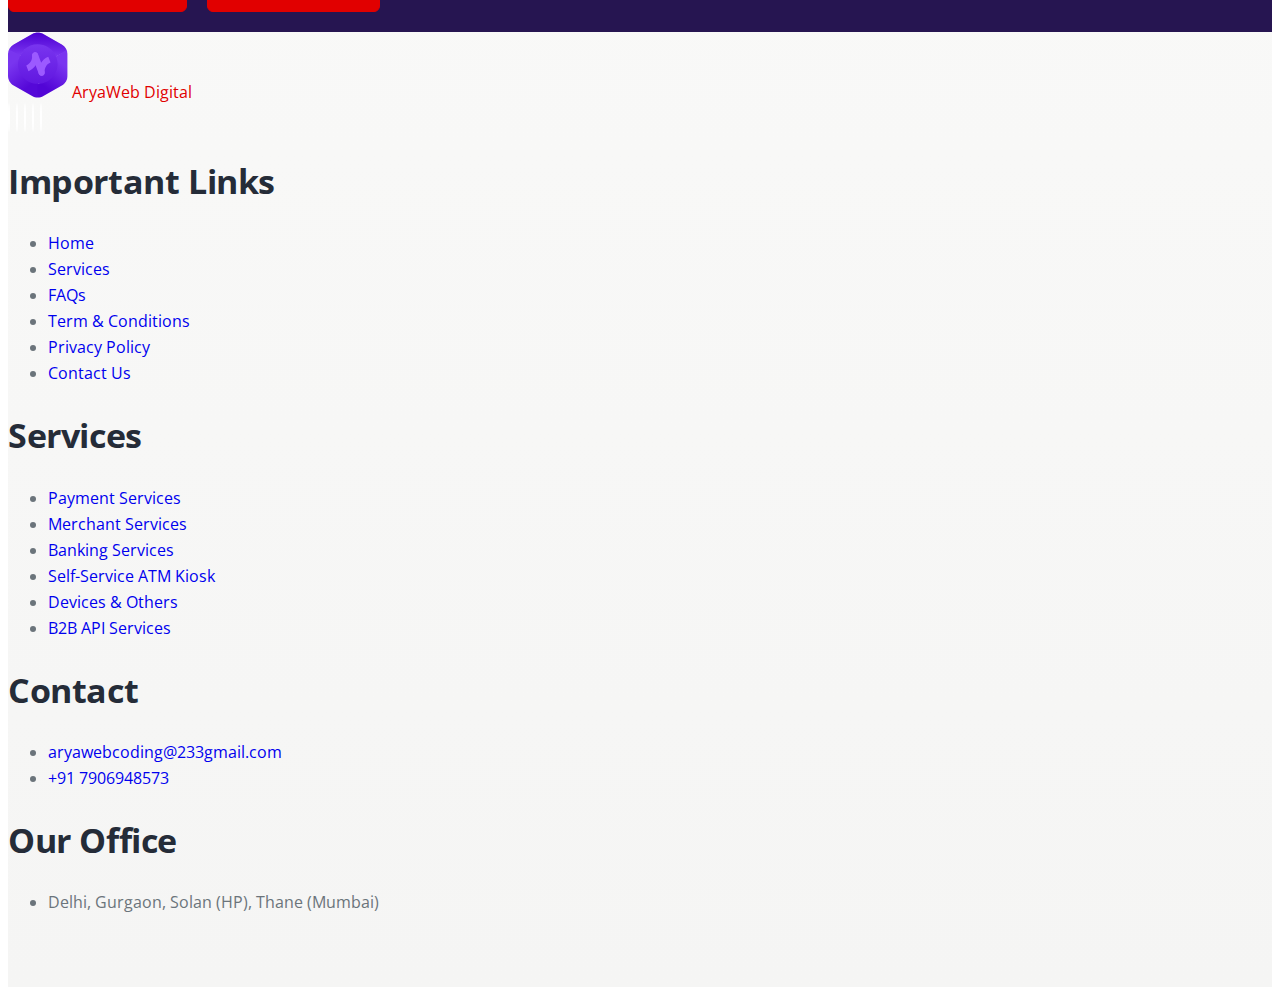
==== commit 25259ed3: "feat: add the testinomial or image slider" ====
--- a/index.html
+++ b/index.html
@@ -956,6 +956,108 @@
     </div>
     <!-- end of Service section -->
 
+    <!-- Testimonials -->
+    <div class="slider-1 py-12">
+      <div class="max-w-screen-xl mx-auto px-4 sm:px-8">
+        <h2 class="mb-12 text-center lg:max-w-4xl lg:mx-auto">
+          We have earned The trust
+          <span class="text-primary">1000+</span> Companies in The <br />
+          India
+        </h2>
+        <!-- Card Slider -->
+        <div class="slider-container">
+          <div class="swiper-container card-slider">
+            <div class="swiper-wrapper">
+              <!-- Slide -->
+              <div class="swiper-slide">
+                <div class="card border border-solid">
+                  <img
+                    class="card-image"
+                    src="images/Aadhar-card-Verification_1.png"
+                    alt="alternative"
+                  />
+                </div>
+              </div>
+              <!-- end of swiper-slide -->
+              <!-- end of slide -->
+
+              <!-- Slide -->
+              <div class="swiper-slide">
+                <div class="card">
+                  <img
+                    class="card-image"
+                    src="images/article-details-large.jpg"
+                    alt="alternative"
+                  />
+                </div>
+              </div>
+              <!-- end of swiper-slide -->
+              <!-- end of slide -->
+
+              <!-- Slide -->
+              <div class="swiper-slide">
+                <div class="card">
+                  <img
+                    class="card-image"
+                    src="images/Biometric-1.jpg"
+                    alt="alternative"
+                  />
+                </div>
+              </div>
+              <!-- end of swiper-slide -->
+              <!-- end of slide -->
+
+              <!-- Slide -->
+              <div class="swiper-slide">
+                <div class="card">
+                  <img
+                    class="card-image"
+                    src="images/article-details-small.jpg"
+                    alt="alternative"
+                  />
+                </div>
+              </div>
+              <!-- end of swiper-slide -->
+              <!-- end of slide -->
+
+              <!-- Slide -->
+              <div class="swiper-slide">
+                <div class="card">
+                  <img
+                    class="card-image"
+                    src="images/pricing-background.jpg"
+                    alt="alternative"
+                  />
+                </div>
+              </div>
+              <!-- end of swiper-slide -->
+              <!-- end of slide -->
+
+              <!-- Slide -->
+              <div class="swiper-slide">
+                <div class="card">
+                  <img
+                    class="card-image"
+                    src="images/details-lightbox.jpg"
+                    alt="alternative"
+                  />
+                </div>
+              </div>
+              <!-- end of swiper-slide -->
+              <!-- end of slide -->
+            </div>
+            <!-- end of swiper-wrapper -->
+          </div>
+          <!-- end of swiper-container -->
+        </div>
+        <!-- end of slider-container -->
+        <!-- end of card slider -->
+      </div>
+      <!-- end of container -->
+    </div>
+    <!-- end of slider-1 -->
+    <!-- end of testimonials -->
+
     <!-- About Section -->
 
     <!-- End About Section -->
@@ -976,9 +1078,7 @@
               deliver our premium services to the unserved and the underserved
               rural, semi-urban and urban population of the country.
             </p>
-            <button
-              class="btn-solid-lg"
-            >
+            <button class="btn-solid-lg">
               <a href="">Read More</a>
             </button>
           </div>
@@ -1172,7 +1272,9 @@
         <div class="mb-6">
           <div class="max-w-screen-xl flex justify-between gap-4 mx-auto">
             <!-- Card -->
-            <div class="bg-white group w-full px-10 py-8 flex-col items-center flex justify-center">
+            <div
+              class="bg-white group w-full px-10 py-8 flex-col items-center flex justify-center"
+            >
               <div class="mb-2 flex flex-col gap-y-2 items-center">
                 <svg
                   xmlns="http://www.w3.org/2000/svg"
@@ -1187,7 +1289,6 @@
                 <h5 class="card-title">Wide Distribution Network</h5>
               </div>
               <div class="card-body">
-                
                 <p class="mb-4">
                   We have a wide distribution network covering 16 states
                 </p>
@@ -1196,7 +1297,9 @@
             <!-- end of card -->
 
             <!-- Card -->
-            <div class="bg-white group w-full px-10 py-8 flex-col items-center flex justify-center">
+            <div
+              class="bg-white group w-full px-10 py-8 flex-col items-center flex justify-center"
+            >
               <div class="mb-2 flex flex-col gap-y-2 items-center">
                 <svg
                   xmlns="http://www.w3.org/2000/svg"
@@ -1211,7 +1314,6 @@
                 <h5 class="card-title">24/7 Customer Support</h5>
               </div>
               <div class="card-body">
-                
                 <p class="mb-4 tracking-wide">
                   Our Custmers can avail roound the clock support, in case of
                   any issue
@@ -1221,8 +1323,10 @@
             <!-- end of card -->
 
             <!-- Card -->
-            <div class="bg-white group w-full px-10 py-8 flex-col items-center flex justify-center">
-              <div class="flex flex-col gap-y-2 items-center mb-2 ">
+            <div
+              class="bg-white group w-full px-10 py-8 flex-col items-center flex justify-center"
+            >
+              <div class="flex flex-col gap-y-2 items-center mb-2">
                 <svg
                   xmlns="http://www.w3.org/2000/svg"
                   fill="#e10000"
@@ -1236,7 +1340,6 @@
                 <h5 class="card-title">Technology Driven Compnay</h5>
               </div>
               <div class="card-body">
-               
                 <p class="mb-4">
                   We offer software to automate several business tasks
                 </p>
@@ -1246,11 +1349,13 @@
           </div>
           <!-- end of container -->
         </div>
-        <button
-          class="text-lg font-bold text-white btn-solid-rounded rounded-full"
-        >
-          <a href="/channel-partner">Be our Growth</a>
-        </button>
+        <div class="flex justify-center">
+          <button
+            class="text-lg font-bold text-white btn-solid-rounded rounded-full"
+          >
+            <a href="/channel-partner">Be our Growth</a>
+          </button>
+        </div>
         <!-- end of cards-1 -->
       </div>
     </section>
@@ -1272,8 +1377,8 @@
           </p>
         </div>
         <div class="py-10">
-          <div class="max-w-screen-xl mx-auto justify-between items-center">
-            <div class="lg:col-span-6">
+          <div class="max-w-screen-xl mx-auto flex w-full justify-center">
+            <div class="">
               <div class="lg:mb-0 xl:mr-14">
                 <img
                   class="inline"
@@ -1354,6 +1459,508 @@
       <!-- end of row -->
     </div>
 
+    <!-- Testimonials -->
+    <div class="slider-1 py-32">
+      <div class="max-w-screen-xl mx-auto px-4 sm:px-8">
+        <h2
+          class="text-center font-semibold uppercase tracking-widest text-2xl text-primary"
+        >
+          Testimonials
+        </h2>
+        <h2 class="mb-12 text-center text-secondary lg:max-w-xl lg:mx-auto">
+          What People Think About Us
+        </h2>
+        <!-- Card Slider -->
+        <div class="slider-container">
+          <div class="swiper-container card-test">
+            <div class="swiper-wrapper">
+              <!-- Slide -->
+              <div class="swiper-slide bg-gray-50 py-24 px-20 shadow-lg">
+                <div class="card">
+                  <img
+                    class="slider-image"
+                    src="images/testimonial-1.jpg"
+                    alt="alternative"
+                  />
+                  <p class="testimonial-author">Jude Thorn - Designer</p>
+                  <p>Toshani Service Partner Jabalpur, Madhya Pradesh</p>
+                  <div class=" flex justify-center my-4 gap-1">
+                    <svg
+                      xmlns="http://www.w3.org/2000/svg"
+                      viewBox="0 0 576 512"
+                      width="25"
+                      height="25"
+                      fill="#fbbf24"
+                    >
+                      <path
+                        d="M316.9 18C311.6 7 300.4 0 288.1 0s-23.4 7-28.8 18L195 150.3 51.4 171.5c-12 1.8-22 10.2-25.7 21.7s-.7 24.2 7.9 32.7L137.8 329 113.2 474.7c-2 12 3 24.2 12.9 31.3s23 8 33.8 2.3l128.3-68.5 128.3 68.5c10.8 5.7 23.9 4.9 33.8-2.3s14.9-19.3 12.9-31.3L438.5 329 542.7 225.9c8.6-8.5 11.7-21.2 7.9-32.7s-13.7-19.9-25.7-21.7L381.2 150.3 316.9 18z"
+                      />
+                    </svg>
+                    <svg
+                      xmlns="http://www.w3.org/2000/svg"
+                      viewBox="0 0 576 512"
+                      width="25"
+                      height="25"
+                      fill="#fbbf24"
+                    >
+                      <path
+                        d="M316.9 18C311.6 7 300.4 0 288.1 0s-23.4 7-28.8 18L195 150.3 51.4 171.5c-12 1.8-22 10.2-25.7 21.7s-.7 24.2 7.9 32.7L137.8 329 113.2 474.7c-2 12 3 24.2 12.9 31.3s23 8 33.8 2.3l128.3-68.5 128.3 68.5c10.8 5.7 23.9 4.9 33.8-2.3s14.9-19.3 12.9-31.3L438.5 329 542.7 225.9c8.6-8.5 11.7-21.2 7.9-32.7s-13.7-19.9-25.7-21.7L381.2 150.3 316.9 18z"
+                      />
+                    </svg>
+                    <svg
+                      xmlns="http://www.w3.org/2000/svg"
+                      viewBox="0 0 576 512"
+                      width="25"
+                      height="25"
+                      fill="#fbbf24"
+                    >
+                      <path
+                        d="M316.9 18C311.6 7 300.4 0 288.1 0s-23.4 7-28.8 18L195 150.3 51.4 171.5c-12 1.8-22 10.2-25.7 21.7s-.7 24.2 7.9 32.7L137.8 329 113.2 474.7c-2 12 3 24.2 12.9 31.3s23 8 33.8 2.3l128.3-68.5 128.3 68.5c10.8 5.7 23.9 4.9 33.8-2.3s14.9-19.3 12.9-31.3L438.5 329 542.7 225.9c8.6-8.5 11.7-21.2 7.9-32.7s-13.7-19.9-25.7-21.7L381.2 150.3 316.9 18z"
+                      />
+                    </svg>
+                    <svg
+                      xmlns="http://www.w3.org/2000/svg"
+                      viewBox="0 0 576 512"
+                      width="25"
+                      height="25"
+                      fill="#fbbf24"
+                    >
+                      <path
+                        d="M316.9 18C311.6 7 300.4 0 288.1 0s-23.4 7-28.8 18L195 150.3 51.4 171.5c-12 1.8-22 10.2-25.7 21.7s-.7 24.2 7.9 32.7L137.8 329 113.2 474.7c-2 12 3 24.2 12.9 31.3s23 8 33.8 2.3l128.3-68.5 128.3 68.5c10.8 5.7 23.9 4.9 33.8-2.3s14.9-19.3 12.9-31.3L438.5 329 542.7 225.9c8.6-8.5 11.7-21.2 7.9-32.7s-13.7-19.9-25.7-21.7L381.2 150.3 316.9 18z"
+                      />
+                    </svg>
+                    <svg
+                      xmlns="http://www.w3.org/2000/svg"
+                      viewBox="0 0 576 512"
+                      width="25"
+                      height="25"
+                      fill="#fbbf24"
+                    >
+                      <path
+                        d="M316.9 18C311.6 7 300.4 0 288.1 0s-23.4 7-28.8 18L195 150.3 51.4 171.5c-12 1.8-22 10.2-25.7 21.7s-.7 24.2 7.9 32.7L137.8 329 113.2 474.7c-2 12 3 24.2 12.9 31.3s23 8 33.8 2.3l128.3-68.5 128.3 68.5c10.8 5.7 23.9 4.9 33.8-2.3s14.9-19.3 12.9-31.3L438.5 329 542.7 225.9c8.6-8.5 11.7-21.2 7.9-32.7s-13.7-19.9-25.7-21.7L381.2 150.3 316.9 18z"
+                      />
+                    </svg>
+                  </div>
+                  <div class="card-body">
+                    <p class="italic mb-3">
+                      It's been so fun to work with Pavo, I've managed to
+                      integrate it properly into my business flow and it's great
+                    </p>
+                  </div>
+                </div>
+              </div>
+              <!-- end of swiper-slide -->
+              <!-- end of slide -->
+
+              <!-- Slide -->
+              <div class=" swiper-slide bg-gray-50 py-24 px-20 shadow-lg">
+                <div class="card">
+                  <img
+                    class="slider-image"
+                    src="images/testimonial-2.jpg"
+                    alt="alternative"
+                  />
+                  <p class="testimonial-author">Jude Thorn - Designer</p>
+                  <p>Toshani Service Partner Jabalpur, Madhya Pradesh</p>
+                  <div class=" flex justify-center my-4 gap-1">
+                    <svg
+                      xmlns="http://www.w3.org/2000/svg"
+                      viewBox="0 0 576 512"
+                      width="25"
+                      height="25"
+                      fill="#fbbf24"
+                    >
+                      <path
+                        d="M316.9 18C311.6 7 300.4 0 288.1 0s-23.4 7-28.8 18L195 150.3 51.4 171.5c-12 1.8-22 10.2-25.7 21.7s-.7 24.2 7.9 32.7L137.8 329 113.2 474.7c-2 12 3 24.2 12.9 31.3s23 8 33.8 2.3l128.3-68.5 128.3 68.5c10.8 5.7 23.9 4.9 33.8-2.3s14.9-19.3 12.9-31.3L438.5 329 542.7 225.9c8.6-8.5 11.7-21.2 7.9-32.7s-13.7-19.9-25.7-21.7L381.2 150.3 316.9 18z"
+                      />
+                    </svg>
+                    <svg
+                      xmlns="http://www.w3.org/2000/svg"
+                      viewBox="0 0 576 512"
+                      width="25"
+                      height="25"
+                      fill="#fbbf24"
+                    >
+                      <path
+                        d="M316.9 18C311.6 7 300.4 0 288.1 0s-23.4 7-28.8 18L195 150.3 51.4 171.5c-12 1.8-22 10.2-25.7 21.7s-.7 24.2 7.9 32.7L137.8 329 113.2 474.7c-2 12 3 24.2 12.9 31.3s23 8 33.8 2.3l128.3-68.5 128.3 68.5c10.8 5.7 23.9 4.9 33.8-2.3s14.9-19.3 12.9-31.3L438.5 329 542.7 225.9c8.6-8.5 11.7-21.2 7.9-32.7s-13.7-19.9-25.7-21.7L381.2 150.3 316.9 18z"
+                      />
+                    </svg>
+                    <svg
+                      xmlns="http://www.w3.org/2000/svg"
+                      viewBox="0 0 576 512"
+                      width="25"
+                      height="25"
+                      fill="#fbbf24"
+                    >
+                      <path
+                        d="M316.9 18C311.6 7 300.4 0 288.1 0s-23.4 7-28.8 18L195 150.3 51.4 171.5c-12 1.8-22 10.2-25.7 21.7s-.7 24.2 7.9 32.7L137.8 329 113.2 474.7c-2 12 3 24.2 12.9 31.3s23 8 33.8 2.3l128.3-68.5 128.3 68.5c10.8 5.7 23.9 4.9 33.8-2.3s14.9-19.3 12.9-31.3L438.5 329 542.7 225.9c8.6-8.5 11.7-21.2 7.9-32.7s-13.7-19.9-25.7-21.7L381.2 150.3 316.9 18z"
+                      />
+                    </svg>
+                    <svg
+                      xmlns="http://www.w3.org/2000/svg"
+                      viewBox="0 0 576 512"
+                      width="25"
+                      height="25"
+                      fill="#fbbf24"
+                    >
+                      <path
+                        d="M316.9 18C311.6 7 300.4 0 288.1 0s-23.4 7-28.8 18L195 150.3 51.4 171.5c-12 1.8-22 10.2-25.7 21.7s-.7 24.2 7.9 32.7L137.8 329 113.2 474.7c-2 12 3 24.2 12.9 31.3s23 8 33.8 2.3l128.3-68.5 128.3 68.5c10.8 5.7 23.9 4.9 33.8-2.3s14.9-19.3 12.9-31.3L438.5 329 542.7 225.9c8.6-8.5 11.7-21.2 7.9-32.7s-13.7-19.9-25.7-21.7L381.2 150.3 316.9 18z"
+                      />
+                    </svg>
+                    <svg
+                      xmlns="http://www.w3.org/2000/svg"
+                      viewBox="0 0 576 512"
+                      width="25"
+                      height="25"
+                      fill="#fbbf24"
+                    >
+                      <path
+                        d="M316.9 18C311.6 7 300.4 0 288.1 0s-23.4 7-28.8 18L195 150.3 51.4 171.5c-12 1.8-22 10.2-25.7 21.7s-.7 24.2 7.9 32.7L137.8 329 113.2 474.7c-2 12 3 24.2 12.9 31.3s23 8 33.8 2.3l128.3-68.5 128.3 68.5c10.8 5.7 23.9 4.9 33.8-2.3s14.9-19.3 12.9-31.3L438.5 329 542.7 225.9c8.6-8.5 11.7-21.2 7.9-32.7s-13.7-19.9-25.7-21.7L381.2 150.3 316.9 18z"
+                      />
+                    </svg>
+                  </div>
+                  <div class="card-body">
+                    <p class="italic mb-3">
+                      We were so focused on launching as many campaigns as
+                      possible that we've forgotten to target our loyal
+                      customers
+                    </p>
+                  </div>
+                </div>
+              </div>
+              <!-- end of swiper-slide -->
+              <!-- end of slide -->
+
+              <!-- Slide -->
+              <div class="swiper-slide bg-gray-50 py-24 px-20 shadow-lg">
+                <div class="card">
+                  <img
+                    class="slider-image"
+                    src="images/testimonial-3.jpg"
+                    alt="alternative"
+                  />
+                  <p class="testimonial-author">Jude Thorn - Designer</p>
+                  <p>Toshani Service Partner Jabalpur, Madhya Pradesh</p>
+                  <div class=" flex justify-center my-4 gap-1">
+                    <svg
+                      xmlns="http://www.w3.org/2000/svg"
+                      viewBox="0 0 576 512"
+                      width="25"
+                      height="25"
+                      fill="#fbbf24"
+                    >
+                      <path
+                        d="M316.9 18C311.6 7 300.4 0 288.1 0s-23.4 7-28.8 18L195 150.3 51.4 171.5c-12 1.8-22 10.2-25.7 21.7s-.7 24.2 7.9 32.7L137.8 329 113.2 474.7c-2 12 3 24.2 12.9 31.3s23 8 33.8 2.3l128.3-68.5 128.3 68.5c10.8 5.7 23.9 4.9 33.8-2.3s14.9-19.3 12.9-31.3L438.5 329 542.7 225.9c8.6-8.5 11.7-21.2 7.9-32.7s-13.7-19.9-25.7-21.7L381.2 150.3 316.9 18z"
+                      />
+                    </svg>
+                    <svg
+                      xmlns="http://www.w3.org/2000/svg"
+                      viewBox="0 0 576 512"
+                      width="25"
+                      height="25"
+                      fill="#fbbf24"
+                    >
+                      <path
+                        d="M316.9 18C311.6 7 300.4 0 288.1 0s-23.4 7-28.8 18L195 150.3 51.4 171.5c-12 1.8-22 10.2-25.7 21.7s-.7 24.2 7.9 32.7L137.8 329 113.2 474.7c-2 12 3 24.2 12.9 31.3s23 8 33.8 2.3l128.3-68.5 128.3 68.5c10.8 5.7 23.9 4.9 33.8-2.3s14.9-19.3 12.9-31.3L438.5 329 542.7 225.9c8.6-8.5 11.7-21.2 7.9-32.7s-13.7-19.9-25.7-21.7L381.2 150.3 316.9 18z"
+                      />
+                    </svg>
+                    <svg
+                      xmlns="http://www.w3.org/2000/svg"
+                      viewBox="0 0 576 512"
+                      width="25"
+                      height="25"
+                      fill="#fbbf24"
+                    >
+                      <path
+                        d="M316.9 18C311.6 7 300.4 0 288.1 0s-23.4 7-28.8 18L195 150.3 51.4 171.5c-12 1.8-22 10.2-25.7 21.7s-.7 24.2 7.9 32.7L137.8 329 113.2 474.7c-2 12 3 24.2 12.9 31.3s23 8 33.8 2.3l128.3-68.5 128.3 68.5c10.8 5.7 23.9 4.9 33.8-2.3s14.9-19.3 12.9-31.3L438.5 329 542.7 225.9c8.6-8.5 11.7-21.2 7.9-32.7s-13.7-19.9-25.7-21.7L381.2 150.3 316.9 18z"
+                      />
+                    </svg>
+                    <svg
+                      xmlns="http://www.w3.org/2000/svg"
+                      viewBox="0 0 576 512"
+                      width="25"
+                      height="25"
+                      fill="#fbbf24"
+                    >
+                      <path
+                        d="M316.9 18C311.6 7 300.4 0 288.1 0s-23.4 7-28.8 18L195 150.3 51.4 171.5c-12 1.8-22 10.2-25.7 21.7s-.7 24.2 7.9 32.7L137.8 329 113.2 474.7c-2 12 3 24.2 12.9 31.3s23 8 33.8 2.3l128.3-68.5 128.3 68.5c10.8 5.7 23.9 4.9 33.8-2.3s14.9-19.3 12.9-31.3L438.5 329 542.7 225.9c8.6-8.5 11.7-21.2 7.9-32.7s-13.7-19.9-25.7-21.7L381.2 150.3 316.9 18z"
+                      />
+                    </svg>
+                    <svg
+                      xmlns="http://www.w3.org/2000/svg"
+                      viewBox="0 0 576 512"
+                      width="25"
+                      height="25"
+                      fill="#fbbf24"
+                    >
+                      <path
+                        d="M316.9 18C311.6 7 300.4 0 288.1 0s-23.4 7-28.8 18L195 150.3 51.4 171.5c-12 1.8-22 10.2-25.7 21.7s-.7 24.2 7.9 32.7L137.8 329 113.2 474.7c-2 12 3 24.2 12.9 31.3s23 8 33.8 2.3l128.3-68.5 128.3 68.5c10.8 5.7 23.9 4.9 33.8-2.3s14.9-19.3 12.9-31.3L438.5 329 542.7 225.9c8.6-8.5 11.7-21.2 7.9-32.7s-13.7-19.9-25.7-21.7L381.2 150.3 316.9 18z"
+                      />
+                    </svg>
+                  </div>
+                  <div class="card-body">
+                    <p class="italic mb-3">
+                      I've been searching for a tool like Pavo for so long. I
+                      love the reports it generates and the amazing high
+                      accuracy
+                    </p>
+                  </div>
+                </div>
+              </div>
+              <!-- end of swiper-slide -->
+              <!-- end of slide -->
+
+              <!-- Slide -->
+              <div
+                class="swiper-slide bg-gray-50 py-24 px-20 shadow-lg"
+              >
+                <div class="card">
+                  <img
+                    class="slider-image"
+                    src="images/testimonial-4.jpg"
+                    alt="alternative"
+                  />
+                  <p class="testimonial-author">Jude Thorn - Designer</p>
+                  <p>Toshani Service Partner Jabalpur, Madhya Pradesh</p>
+                  <div class=" flex justify-center my-4 gap-1">
+                    <svg
+                      xmlns="http://www.w3.org/2000/svg"
+                      viewBox="0 0 576 512"
+                      width="25"
+                      height="25"
+                      fill="#fbbf24"
+                    >
+                      <path
+                        d="M316.9 18C311.6 7 300.4 0 288.1 0s-23.4 7-28.8 18L195 150.3 51.4 171.5c-12 1.8-22 10.2-25.7 21.7s-.7 24.2 7.9 32.7L137.8 329 113.2 474.7c-2 12 3 24.2 12.9 31.3s23 8 33.8 2.3l128.3-68.5 128.3 68.5c10.8 5.7 23.9 4.9 33.8-2.3s14.9-19.3 12.9-31.3L438.5 329 542.7 225.9c8.6-8.5 11.7-21.2 7.9-32.7s-13.7-19.9-25.7-21.7L381.2 150.3 316.9 18z"
+                      />
+                    </svg>
+                    <svg
+                      xmlns="http://www.w3.org/2000/svg"
+                      viewBox="0 0 576 512"
+                      width="25"
+                      height="25"
+                      fill="#fbbf24"
+                    >
+                      <path
+                        d="M316.9 18C311.6 7 300.4 0 288.1 0s-23.4 7-28.8 18L195 150.3 51.4 171.5c-12 1.8-22 10.2-25.7 21.7s-.7 24.2 7.9 32.7L137.8 329 113.2 474.7c-2 12 3 24.2 12.9 31.3s23 8 33.8 2.3l128.3-68.5 128.3 68.5c10.8 5.7 23.9 4.9 33.8-2.3s14.9-19.3 12.9-31.3L438.5 329 542.7 225.9c8.6-8.5 11.7-21.2 7.9-32.7s-13.7-19.9-25.7-21.7L381.2 150.3 316.9 18z"
+                      />
+                    </svg>
+                    <svg
+                      xmlns="http://www.w3.org/2000/svg"
+                      viewBox="0 0 576 512"
+                      width="25"
+                      height="25"
+                      fill="#fbbf24"
+                    >
+                      <path
+                        d="M316.9 18C311.6 7 300.4 0 288.1 0s-23.4 7-28.8 18L195 150.3 51.4 171.5c-12 1.8-22 10.2-25.7 21.7s-.7 24.2 7.9 32.7L137.8 329 113.2 474.7c-2 12 3 24.2 12.9 31.3s23 8 33.8 2.3l128.3-68.5 128.3 68.5c10.8 5.7 23.9 4.9 33.8-2.3s14.9-19.3 12.9-31.3L438.5 329 542.7 225.9c8.6-8.5 11.7-21.2 7.9-32.7s-13.7-19.9-25.7-21.7L381.2 150.3 316.9 18z"
+                      />
+                    </svg>
+                    <svg
+                      xmlns="http://www.w3.org/2000/svg"
+                      viewBox="0 0 576 512"
+                      width="25"
+                      height="25"
+                      fill="#fbbf24"
+                    >
+                      <path
+                        d="M316.9 18C311.6 7 300.4 0 288.1 0s-23.4 7-28.8 18L195 150.3 51.4 171.5c-12 1.8-22 10.2-25.7 21.7s-.7 24.2 7.9 32.7L137.8 329 113.2 474.7c-2 12 3 24.2 12.9 31.3s23 8 33.8 2.3l128.3-68.5 128.3 68.5c10.8 5.7 23.9 4.9 33.8-2.3s14.9-19.3 12.9-31.3L438.5 329 542.7 225.9c8.6-8.5 11.7-21.2 7.9-32.7s-13.7-19.9-25.7-21.7L381.2 150.3 316.9 18z"
+                      />
+                    </svg>
+                    <svg
+                      xmlns="http://www.w3.org/2000/svg"
+                      viewBox="0 0 576 512"
+                      width="25"
+                      height="25"
+                      fill="#fbbf24"
+                    >
+                      <path
+                        d="M316.9 18C311.6 7 300.4 0 288.1 0s-23.4 7-28.8 18L195 150.3 51.4 171.5c-12 1.8-22 10.2-25.7 21.7s-.7 24.2 7.9 32.7L137.8 329 113.2 474.7c-2 12 3 24.2 12.9 31.3s23 8 33.8 2.3l128.3-68.5 128.3 68.5c10.8 5.7 23.9 4.9 33.8-2.3s14.9-19.3 12.9-31.3L438.5 329 542.7 225.9c8.6-8.5 11.7-21.2 7.9-32.7s-13.7-19.9-25.7-21.7L381.2 150.3 316.9 18z"
+                      />
+                    </svg>
+                  </div>
+                  <div class="card-body">
+                    <p class="italic mb-3">
+                      We've been waiting for a powerful piece of software that
+                      can help businesses manage their marketing projects
+                    </p>
+                  </div>
+                </div>
+              </div>
+              <!-- end of swiper-slide -->
+              <!-- end of slide -->
+
+              <!-- Slide -->
+              <div class="swiper-slide bg-gray-50 py-24 px-20 shadow-lg">
+                <div class="card">
+                  <img
+                    class="slider-image"
+                    src="images/testimonial-5.jpg"
+                    alt="alternative"
+                  />
+                
+                  <p class="testimonial-author">Lindsay Spice - Marketer</p>
+                  <p>Toshani Service Partner Jabalpur, Madhya Pradesh</p>
+                  <div class=" flex justify-center my-4 gap-1">
+                    <svg
+                      xmlns="http://www.w3.org/2000/svg"
+                      viewBox="0 0 576 512"
+                      width="25"
+                      height="25"
+                      fill="#fbbf24"
+                    >
+                      <path
+                        d="M316.9 18C311.6 7 300.4 0 288.1 0s-23.4 7-28.8 18L195 150.3 51.4 171.5c-12 1.8-22 10.2-25.7 21.7s-.7 24.2 7.9 32.7L137.8 329 113.2 474.7c-2 12 3 24.2 12.9 31.3s23 8 33.8 2.3l128.3-68.5 128.3 68.5c10.8 5.7 23.9 4.9 33.8-2.3s14.9-19.3 12.9-31.3L438.5 329 542.7 225.9c8.6-8.5 11.7-21.2 7.9-32.7s-13.7-19.9-25.7-21.7L381.2 150.3 316.9 18z"
+                      />
+                    </svg>
+                    <svg
+                      xmlns="http://www.w3.org/2000/svg"
+                      viewBox="0 0 576 512"
+                      width="25"
+                      height="25"
+                      fill="#fbbf24"
+                    >
+                      <path
+                        d="M316.9 18C311.6 7 300.4 0 288.1 0s-23.4 7-28.8 18L195 150.3 51.4 171.5c-12 1.8-22 10.2-25.7 21.7s-.7 24.2 7.9 32.7L137.8 329 113.2 474.7c-2 12 3 24.2 12.9 31.3s23 8 33.8 2.3l128.3-68.5 128.3 68.5c10.8 5.7 23.9 4.9 33.8-2.3s14.9-19.3 12.9-31.3L438.5 329 542.7 225.9c8.6-8.5 11.7-21.2 7.9-32.7s-13.7-19.9-25.7-21.7L381.2 150.3 316.9 18z"
+                      />
+                    </svg>
+                    <svg
+                      xmlns="http://www.w3.org/2000/svg"
+                      viewBox="0 0 576 512"
+                      width="25"
+                      height="25"
+                      fill="#fbbf24"
+                    >
+                      <path
+                        d="M316.9 18C311.6 7 300.4 0 288.1 0s-23.4 7-28.8 18L195 150.3 51.4 171.5c-12 1.8-22 10.2-25.7 21.7s-.7 24.2 7.9 32.7L137.8 329 113.2 474.7c-2 12 3 24.2 12.9 31.3s23 8 33.8 2.3l128.3-68.5 128.3 68.5c10.8 5.7 23.9 4.9 33.8-2.3s14.9-19.3 12.9-31.3L438.5 329 542.7 225.9c8.6-8.5 11.7-21.2 7.9-32.7s-13.7-19.9-25.7-21.7L381.2 150.3 316.9 18z"
+                      />
+                    </svg>
+                    <svg
+                      xmlns="http://www.w3.org/2000/svg"
+                      viewBox="0 0 576 512"
+                      width="25"
+                      height="25"
+                      fill="#fbbf24"
+                    >
+                      <path
+                        d="M316.9 18C311.6 7 300.4 0 288.1 0s-23.4 7-28.8 18L195 150.3 51.4 171.5c-12 1.8-22 10.2-25.7 21.7s-.7 24.2 7.9 32.7L137.8 329 113.2 474.7c-2 12 3 24.2 12.9 31.3s23 8 33.8 2.3l128.3-68.5 128.3 68.5c10.8 5.7 23.9 4.9 33.8-2.3s14.9-19.3 12.9-31.3L438.5 329 542.7 225.9c8.6-8.5 11.7-21.2 7.9-32.7s-13.7-19.9-25.7-21.7L381.2 150.3 316.9 18z"
+                      />
+                    </svg>
+                    <svg
+                      xmlns="http://www.w3.org/2000/svg"
+                      viewBox="0 0 576 512"
+                      width="25"
+                      height="25"
+                      fill="#fbbf24"
+                    >
+                      <path
+                        d="M316.9 18C311.6 7 300.4 0 288.1 0s-23.4 7-28.8 18L195 150.3 51.4 171.5c-12 1.8-22 10.2-25.7 21.7s-.7 24.2 7.9 32.7L137.8 329 113.2 474.7c-2 12 3 24.2 12.9 31.3s23 8 33.8 2.3l128.3-68.5 128.3 68.5c10.8 5.7 23.9 4.9 33.8-2.3s14.9-19.3 12.9-31.3L438.5 329 542.7 225.9c8.6-8.5 11.7-21.2 7.9-32.7s-13.7-19.9-25.7-21.7L381.2 150.3 316.9 18z"
+                      />
+                    </svg>
+                  </div>
+                  <div class="card-body">
+                    <p class="italic mb-3">
+                      Searching for a great prototyping and layout design app
+                      was difficult but thankfully I found app suite quickly
+                    </p>
+                    
+                  </div>
+                </div>
+              </div>
+              <!-- end of swiper-slide -->
+              <!-- end of slide -->
+
+              <!-- Slide -->
+              <div class="swiper-slide bg-gray-50 py-24 px-20 shadow-lg">
+                <div class="card">
+                  <img
+                    class="slider-image"
+                    src="images/testimonial-6.jpg"
+                    alt="alternative"
+                  />
+                  <p class="testimonial-author">Jude Thorn - Designer</p>
+                  <p>Toshani Service Partner Jabalpur, Madhya Pradesh</p>
+                  <div class=" flex justify-center my-4 gap-1">
+                    <svg
+                      xmlns="http://www.w3.org/2000/svg"
+                      viewBox="0 0 576 512"
+                      width="25"
+                      height="25"
+                      fill="#fbbf24"
+                    >
+                      <path
+                        d="M316.9 18C311.6 7 300.4 0 288.1 0s-23.4 7-28.8 18L195 150.3 51.4 171.5c-12 1.8-22 10.2-25.7 21.7s-.7 24.2 7.9 32.7L137.8 329 113.2 474.7c-2 12 3 24.2 12.9 31.3s23 8 33.8 2.3l128.3-68.5 128.3 68.5c10.8 5.7 23.9 4.9 33.8-2.3s14.9-19.3 12.9-31.3L438.5 329 542.7 225.9c8.6-8.5 11.7-21.2 7.9-32.7s-13.7-19.9-25.7-21.7L381.2 150.3 316.9 18z"
+                      />
+                    </svg>
+                    <svg
+                      xmlns="http://www.w3.org/2000/svg"
+                      viewBox="0 0 576 512"
+                      width="25"
+                      height="25"
+                      fill="#fbbf24"
+                    >
+                      <path
+                        d="M316.9 18C311.6 7 300.4 0 288.1 0s-23.4 7-28.8 18L195 150.3 51.4 171.5c-12 1.8-22 10.2-25.7 21.7s-.7 24.2 7.9 32.7L137.8 329 113.2 474.7c-2 12 3 24.2 12.9 31.3s23 8 33.8 2.3l128.3-68.5 128.3 68.5c10.8 5.7 23.9 4.9 33.8-2.3s14.9-19.3 12.9-31.3L438.5 329 542.7 225.9c8.6-8.5 11.7-21.2 7.9-32.7s-13.7-19.9-25.7-21.7L381.2 150.3 316.9 18z"
+                      />
+                    </svg>
+                    <svg
+                      xmlns="http://www.w3.org/2000/svg"
+                      viewBox="0 0 576 512"
+                      width="25"
+                      height="25"
+                      fill="#fbbf24"
+                    >
+                      <path
+                        d="M316.9 18C311.6 7 300.4 0 288.1 0s-23.4 7-28.8 18L195 150.3 51.4 171.5c-12 1.8-22 10.2-25.7 21.7s-.7 24.2 7.9 32.7L137.8 329 113.2 474.7c-2 12 3 24.2 12.9 31.3s23 8 33.8 2.3l128.3-68.5 128.3 68.5c10.8 5.7 23.9 4.9 33.8-2.3s14.9-19.3 12.9-31.3L438.5 329 542.7 225.9c8.6-8.5 11.7-21.2 7.9-32.7s-13.7-19.9-25.7-21.7L381.2 150.3 316.9 18z"
+                      />
+                    </svg>
+                    <svg
+                      xmlns="http://www.w3.org/2000/svg"
+                      viewBox="0 0 576 512"
+                      width="25"
+                      height="25"
+                      fill="#fbbf24"
+                    >
+                      <path
+                        d="M316.9 18C311.6 7 300.4 0 288.1 0s-23.4 7-28.8 18L195 150.3 51.4 171.5c-12 1.8-22 10.2-25.7 21.7s-.7 24.2 7.9 32.7L137.8 329 113.2 474.7c-2 12 3 24.2 12.9 31.3s23 8 33.8 2.3l128.3-68.5 128.3 68.5c10.8 5.7 23.9 4.9 33.8-2.3s14.9-19.3 12.9-31.3L438.5 329 542.7 225.9c8.6-8.5 11.7-21.2 7.9-32.7s-13.7-19.9-25.7-21.7L381.2 150.3 316.9 18z"
+                      />
+                    </svg>
+                    <svg
+                      xmlns="http://www.w3.org/2000/svg"
+                      viewBox="0 0 576 512"
+                      width="25"
+                      height="25"
+                      fill="#fbbf24"
+                    >
+                      <path
+                        d="M316.9 18C311.6 7 300.4 0 288.1 0s-23.4 7-28.8 18L195 150.3 51.4 171.5c-12 1.8-22 10.2-25.7 21.7s-.7 24.2 7.9 32.7L137.8 329 113.2 474.7c-2 12 3 24.2 12.9 31.3s23 8 33.8 2.3l128.3-68.5 128.3 68.5c10.8 5.7 23.9 4.9 33.8-2.3s14.9-19.3 12.9-31.3L438.5 329 542.7 225.9c8.6-8.5 11.7-21.2 7.9-32.7s-13.7-19.9-25.7-21.7L381.2 150.3 316.9 18z"
+                      />
+                    </svg>
+                  </div>
+                  <div class="card-body">
+                    <p class="italic mb-3">
+                      The app support team is amazing. They've helped me with
+                      some issues and I am so grateful to the entire team
+                    </p>
+                    
+                  </div>
+                </div>
+              </div>
+              <!-- end of swiper-slide -->
+              <!-- end of slide -->
+            </div>
+            <!-- end of swiper-wrapper -->
+          </div>
+          <!-- end of swiper-container -->
+        </div>
+        <!-- end of slider-container -->
+        <!-- end of card slider -->
+      </div>
+      <!-- end of container -->
+    </div>
+    <!-- end of slider-1 -->
+    <!-- end of testimonials -->
+
     <footer class="footer">
       <div class="mx-auto w-full max-w-screen-xl">
         <div class="w-full relative pb-28">
--- a/css/styles.css
+++ b/css/styles.css
@@ -551,6 +551,7 @@
   line-height: 0.875rem;
   transition: all 0.2s ease;
 }
+
 .elementor-icon-list-item:hover,
 .elementor-icon-list-item.action {
   color: #e10000;
@@ -595,6 +596,30 @@
 .dropdown-toggle:empty::after {
   margin-left: 0;
 }
+
+.icon-wrapper {
+  display: flex;
+  justify-content: center;
+  align-items: center;
+  height: 130px; /* Adjust as needed */
+  background-color: #f9f9f9; /* Light background */
+}
+
+.icon {
+  width: 120px; /* Size of diamond */
+  height: 120px;
+  background-color: #2c2255; /* Dark purple */
+  display: flex;
+  justify-content: center;
+  align-items: center;
+  clip-path: polygon(50% 0%, 100% 50%, 50% 100%, 0% 50%); /* Diamond shape */
+}
+
+.icon img {
+  width: 50%;
+  height: auto; /* Icon scaling */
+}
+
 
 .dropdown.show > a,
 .nav-link:hover,
@@ -700,8 +725,8 @@
 }
 
 .cards-1 .card-image img {
-  width: 70px;
-  height: 70px;
+  width: 170px;
+  height: 170px;
   margin-right: auto;
   margin-left: auto;
 }
@@ -811,7 +836,7 @@
 }
 
 /************************/
-/*     Testimonials     */
+/*     Slider     */
 /************************/
 
 .slider-1 .slider-container {
@@ -820,7 +845,7 @@
 
 .slider-1 .swiper-container {
   position: static;
-  width: 86%;
+  width: 106%;
   text-align: center;
 }
 
@@ -849,11 +874,69 @@
 }
 
 .slider-1 .card-image {
+  width: 220px;
+  height: 160px;
+  margin-right: auto;
+  margin-bottom: 1.25rem;
+  margin-left: auto;
+  box-shadow: 0 8px 8px 0 rgba(0, 0, 0, 0.1);
+  border-radius: 4px;
+}
+
+.slider-1 .testimonial-author {
+  margin-bottom: 0;
+  color: #252c38;
+  font-weight: 700;
+  font-size: 1rem;
+  line-height: 1.5rem;
+}
+
+
+/************************/
+/*     Testimonials     */
+/************************/
+
+.slider-1 .slider-container {
+  position: relative;
+}
+
+.slider-1 .swiper-container {
+  position: static;
+  width: 106%;
+  text-align: center;
+}
+
+.slider-1 .swiper-button-prev:focus,
+.slider-1 .swiper-button-next:focus {
+  /* even if you can't see it chrome you can see it on mobile device */
+  outline: none;
+}
+
+.slider-1 .swiper-button-prev {
+  left: -14px;
+  background-image: url("data:image/svg+xml;charset=utf-8,%3Csvg%20xmlns%3D'http%3A%2F%2Fwww.w3.org%2F2000%2Fsvg'%20viewBox%3D'0%200%2028%2044'%3E%3Cpath%20d%3D'M0%2C22L22%2C0l2.1%2C2.1L4.2%2C22l19.9%2C19.9L22%2C44L0%2C22L0%2C22L0%2C22z'%20fill%3D'%23707375'%2F%3E%3C%2Fsvg%3E");
+  background-size: 18px 28px;
+}
+
+.slider-1 .swiper-button-next {
+  right: -14px;
+  background-image: url("data:image/svg+xml;charset=utf-8,%3Csvg%20xmlns%3D'http%3A%2F%2Fwww.w3.org%2F2000%2Fsvg'%20viewBox%3D'0%200%2028%2044'%3E%3Cpath%20d%3D'M27%2C22L27%2C22L5%2C44l-2.1-2.1L22.8%2C22L2.9%2C2.1L5%2C0L27%2C22L27%2C22z'%20fill%3D'%23707375'%2F%3E%3C%2Fsvg%3E");
+  background-size: 18px 28px;
+}
+
+.slider-1 .card {
+  position: relative;
+  border: none;
+  background-color: transparent;
+}
+
+.slider-1 .slider-image {
   width: 80px;
   height: 80px;
   margin-right: auto;
   margin-bottom: 1.25rem;
   margin-left: auto;
+  box-shadow: 0 8px 8px 0 rgba(0, 0, 0, 0.1);
   border-radius: 50%;
 }
 
@@ -985,10 +1068,9 @@
 /*     Footer     */
 /******************/
 .footer {
-  padding-top: 1.5rem;
-  padding-bottom: 1.5rem;
+  padding-top: 3.5rem;
+  padding-bottom: 3.5rem;
   background: linear-gradient(#fafaf9, #f5f5f4);
-  text-align: center;
 }
 
 .footer a {
@@ -1023,6 +1105,17 @@
   color: #ffffff;
 }
 
+.card-effect {
+  background: white;
+  transition: transform 1s ease, box-shadow 1s ease, background-color 1s ease;
+  border-radius: 8px; /* Add smooth corners */
+  overflow: hidden; /* Ensure shadows are well-contained */
+}
+
+.card-effect:hover {
+  transform: translateY(-5px); /* Slight lift effect */
+  box-shadow: 0 3px 3px 1px rgba(0, 0, 0, 0.05); /* Subtle green glow inside */
+}
 /*********************/
 /*     Copyright     */
 /*********************/
@@ -1199,7 +1292,7 @@
 
   /* Testimonials */
   .slider-1 .swiper-container {
-    width: 92%;
+    width: 100%;
   }
 
   .slider-1 .swiper-button-prev {
@@ -1338,7 +1431,7 @@
   max-width: 100vw;
   overflow: hidden;
   min-height: 100px;
-  background-color: #1e1730;
+  background-color: transparent;
 }
 
 /* Text inside the slider */
